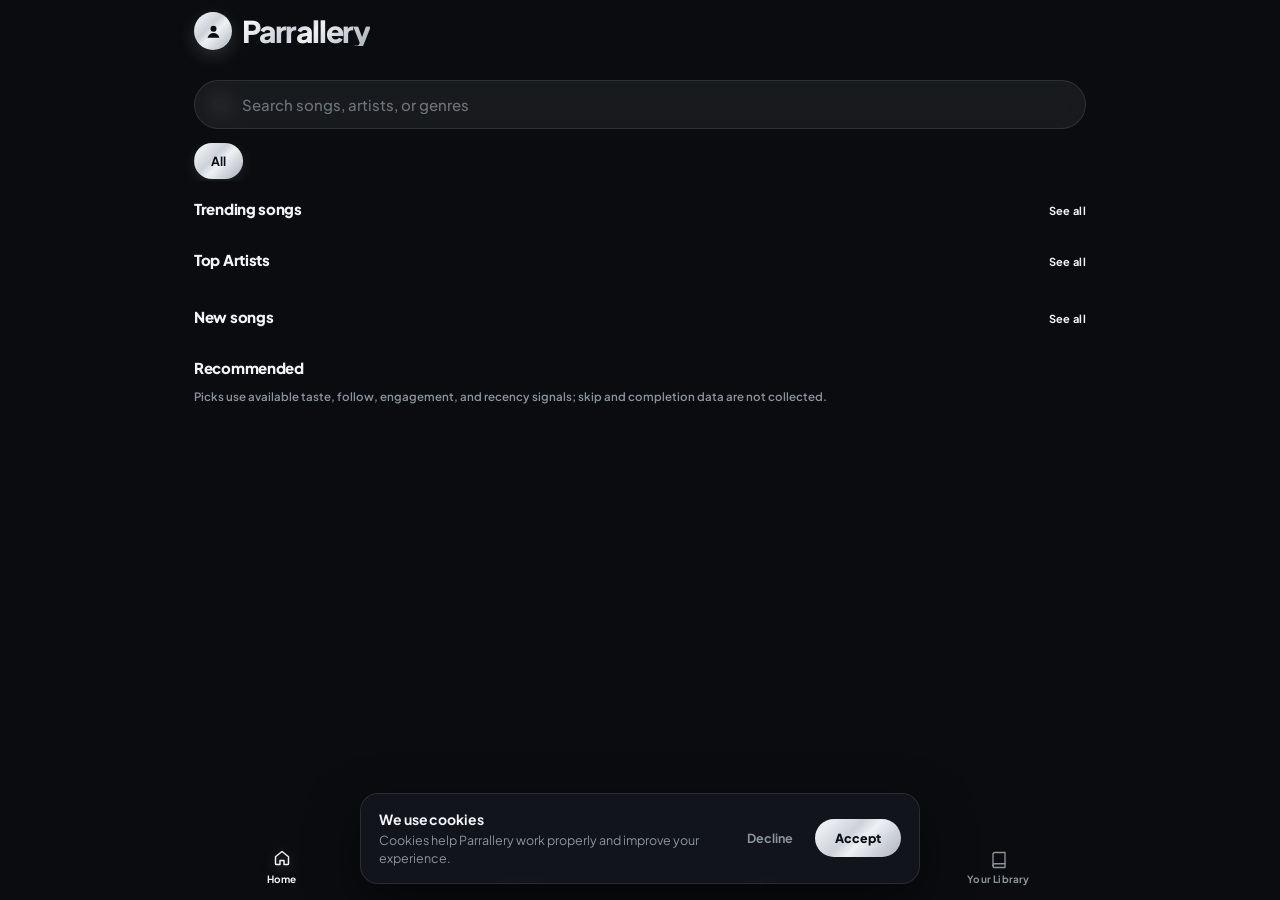
==== app.html @ 242c67e0 "Add files via upload" ====
<!DOCTYPE html>
<html lang="en">
<head>
<meta charset="UTF-8" />
<meta name="viewport" content="width=device-width, initial-scale=1, viewport-fit=cover" />
<title>Parrallery</title>
<link rel="preconnect" href="https://fonts.googleapis.com" />
<link rel="preconnect" href="https://fonts.gstatic.com" crossorigin />
<link href="https://fonts.googleapis.com/css2?family=Plus+Jakarta+Sans:wght@400;500;600;700;800&display=swap" rel="stylesheet" />
<style>
:root{
  color-scheme:dark;
  --pr-bg:#0d0f12;
  --pr-bg-2:#14181d;
  --pr-dark:#0a0c0f;
  --pr-silver:#c9d1d9;
  --pr-silver-hi:#f2f4f7;
  --pr-grey:#8b939d;
  --pr-line:rgba(255,255,255,.10);
  --pr-glass:rgba(255,255,255,.06);
  --pr-glass-border:rgba(255,255,255,.14);
  --pr-black:#0b0d10;
  --pr-chrome:linear-gradient(135deg,#fafbfc 0%,#ccd2da 40%,#eef1f4 55%,#a9b1ba 100%);
}
*{margin:0;padding:0;box-sizing:border-box;font-family:inherit;-webkit-tap-highlight-color:transparent;scrollbar-width:none}
*::-webkit-scrollbar{width:0;height:0;display:none}
html,body{scrollbar-width:none}
html::-webkit-scrollbar,body::-webkit-scrollbar{width:0;height:0;display:none}
body{
  font-family:'Plus Jakarta Sans',system-ui,sans-serif;
  color:var(--pr-silver);min-height:100dvh;
  display:flex;justify-content:center;
  background:var(--pr-dark);
}
.phone{
  position:relative;z-index:1;width:100%;max-width:430px;min-height:100dvh;
  display:flex;flex-direction:column;
  padding:calc(24px + env(safe-area-inset-top)) 26px calc(30px + env(safe-area-inset-bottom));
}

/* ---------- screens ---------- */
.screen{display:none;flex:1;flex-direction:column;min-height:0}
.screen.is-active{display:flex;animation:screenIn .32s cubic-bezier(.22,.8,.24,1) both}
@keyframes screenIn{from{opacity:0;transform:translateY(12px)}to{opacity:1;transform:none}}
@media (prefers-reduced-motion:reduce){.screen.is-active{animation:none}}
body.auth-pending .screen{visibility:hidden}
body.auth-pending .phone::after{
  content:'';position:fixed;left:50%;top:50%;width:22px;height:22px;margin:-11px 0 0 -11px;
  border-radius:50%;border:2px solid rgba(255,255,255,.16);border-top-color:rgba(255,255,255,.72);
  animation:bootSpin .8s linear infinite;pointer-events:none;
}
@keyframes bootSpin{to{transform:rotate(360deg)}}
@media (prefers-reduced-motion:reduce){body.auth-pending .phone::after{animation:none}}

/* ---------- tab views (inside home screen) ---------- */
.view{display:none;flex:1;min-height:0;flex-direction:column}
.view.is-active{display:flex}

/* ---------- type ---------- */
h1{
  font-size:clamp(28px,7.5vw,34px);line-height:1.1;font-weight:800;
  letter-spacing:-1.4px;margin-bottom:22px;
  margin-top:auto;
  background:var(--pr-chrome);
  -webkit-background-clip:text;background-clip:text;
  color:transparent;-webkit-text-fill-color:transparent;
}
h1:focus{outline:none}
.lede{font-size:13.5px;line-height:1.55;color:var(--pr-grey);margin:-6px 0 20px}
.lede strong{color:var(--pr-silver-hi);font-weight:700}

.sr-only{
  position:absolute;width:1px;height:1px;padding:0;margin:-1px;
  overflow:hidden;clip:rect(0 0 0 0);white-space:nowrap;border:0;
}

/* ---------- buttons ---------- */
.actions{display:flex;flex-direction:column;gap:11px}
.btn{
  font-family:'Plus Jakarta Sans',system-ui,sans-serif;
  font-size:14.5px;font-weight:700;letter-spacing:-.1px;
  border:0;border-radius:24px;padding:16px;cursor:pointer;
  display:flex;align-items:center;justify-content:center;gap:9px;
  transition:background .15s ease,color .15s ease,transform .15s ease,box-shadow .15s ease;
}
.btn:active{transform:scale(.98)}
.btn-metal{
  background:var(--pr-chrome);
  color:var(--pr-black);
}
.btn-metal:hover{background:var(--pr-silver-hi)}
.btn-ghost{
  background:none;
  color:var(--pr-silver-hi);
  border:0;
  box-shadow:inset 0 0 0 1px var(--pr-line);
}
.btn-ghost:hover{background:rgba(255,255,255,.07);color:#fff}
.btn svg{width:18px;height:18px;flex-shrink:0}
.btn.is-busy{opacity:.65;pointer-events:none}

/* ---------- project action icons ---------- */
.project-actions{
  display:flex;
  align-items:center;
  justify-content:center;
  gap:16px;
  margin:4px 0 2px;
}
.project-timeline{display:flex;align-items:center;gap:12px;width:100%;max-width:320px;align-self:center;margin:2px 0 12px}
.project-timeline[hidden]{display:none}
.project-wave{flex:1;min-width:0;height:64px;cursor:pointer;outline:none}
.project-wave:focus-visible{outline:2px solid rgba(255,255,255,.55);outline-offset:4px;border-radius:8px}
.screen#screen-project .home-scroll>.home-top{order:0}
.screen#screen-project .home-scroll>.state-note{order:1}
.screen#screen-project .home-scroll>.project-cover-small{order:2}
.screen#screen-project .home-scroll>.project-title{order:3}
.screen#screen-project .home-scroll>.project-owner-name{order:4}
.screen#screen-project .home-scroll>.project-actions{order:5}
.screen#screen-project .home-scroll>.project-timeline{order:6}
.screen#screen-project .home-scroll>.project-owner-row{order:7}
.screen#screen-project .home-scroll>.project-featured{order:8}
.screen#screen-project .home-scroll>.project-about{order:9}
.screen#screen-project .home-scroll>.rail:not(.project-about){order:10}
.screen#screen-project .project-title,.screen#screen-project .project-owner-name{text-align:center}
.project-owner-name{width:100%;margin-top:-10px;font-size:13px;font-weight:700;color:var(--pr-grey)}
.project-featured{width:100%;margin:-8px 0 12px}
.project-featured[hidden]{display:none}
.project-featured-label{display:block;margin-bottom:7px;color:var(--pr-grey);font-size:10px;font-weight:800;letter-spacing:.8px;text-transform:uppercase}
.project-featured-list{display:flex;flex-wrap:wrap;gap:7px}
.project-featured-list button{max-width:100%;min-width:0;overflow:hidden;text-overflow:ellipsis;white-space:nowrap;border:1px solid var(--pr-line);border-radius:999px;background:var(--pr-glass);color:var(--pr-silver-hi);padding:6px 11px;font:inherit;font-size:11px;font-weight:700;cursor:pointer}
.project-featured-list .featured-name-label{display:block;max-width:100%;min-width:0;overflow:hidden;text-overflow:ellipsis;white-space:nowrap;border:1px solid var(--pr-line);border-radius:999px;background:var(--pr-glass);color:var(--pr-silver-hi);padding:6px 11px;font-size:11px;font-weight:700}
.featured-selected,.featured-options{display:flex;flex-wrap:wrap;gap:7px}
.featured-selected:empty,.featured-options:empty{display:none}
.featured-selected button,.featured-options button{max-width:100%;min-width:0;overflow:hidden;text-overflow:ellipsis;white-space:nowrap;border:1px solid var(--pr-line);border-radius:999px;background:var(--pr-glass);color:var(--pr-silver-hi);padding:7px 10px;font:inherit;font-size:11px;font-weight:700;cursor:pointer}
.featured-selected button{background:rgba(255,255,255,.1)}
.featured-options{max-height:180px;overflow-y:auto}
.featured-empty{width:100%;font-size:12px;color:var(--pr-grey)}
.action-icon{
  position:relative;
  width:56px;height:56px;border-radius:50%;
  display:flex;align-items:center;justify-content:center;
  background:var(--pr-glass);border:1px solid var(--pr-line);
  color:var(--pr-silver-hi);cursor:pointer;
  -webkit-backdrop-filter:blur(10px);backdrop-filter:blur(10px);
  transition:background .15s ease,transform .15s ease,color .15s ease,border-color .15s ease;
}
.action-icon:hover{background:rgba(255,255,255,.10)}
.action-icon:active{transform:scale(.94)}
.action-icon:focus-visible{outline:2px solid rgba(255,255,255,.55);outline-offset:3px}
.action-icon svg{width:24px;height:24px;fill:none}
.action-icon:not(.is-primary) svg{stroke-width:2.6}

.action-icon.is-primary{
  width:64px;height:64px;
  background:var(--pr-chrome);
  color:var(--pr-black);
  border-color:transparent;
  box-shadow:0 12px 30px rgba(201,209,217,.18);
}
.action-icon.is-primary svg{width:26px;height:26px}
.action-icon.is-primary:not(#project-play) svg{stroke-width:2.6}
.action-icon.is-primary:hover{background:var(--pr-silver-hi)}

#project-play svg{fill:currentColor}
#project-play .ico-pause{display:none}
#project-play.is-playing .ico-play{display:none}
#project-play.is-playing .ico-pause{display:block}
#player-play .ico-pause,
.card-play .ico-pause,
.tile-play .ico-pause{display:none}
#player-play.is-playing .ico-play,
.card-play.is-playing .ico-play,
.tile-play.is-playing .ico-play{display:none}
#player-play.is-playing .ico-pause,
.card-play.is-playing .ico-pause,
.tile-play.is-playing .ico-pause{display:block}

.action-icon[data-liked="1"]{
  color:#ff9440;
  border-color:rgba(255,148,64,.45);
  background:rgba(255,148,64,.10);
}
.action-icon[data-liked="1"] svg{fill:currentColor}

/* ---------- forms ---------- */
.form{display:flex;flex-direction:column;gap:16px}
.field{display:flex;flex-direction:column;gap:8px}
.field[hidden]{display:none!important}
#upload-form [data-types][hidden]{display:none!important}
#edit-featured-field[hidden]{display:none!important}
.field-head{display:flex;align-items:baseline;justify-content:space-between;gap:12px}
.lbl{
  font-size:11px;font-weight:700;letter-spacing:1.6px;text-transform:uppercase;
  color:var(--pr-grey);
}
.count{font-size:11px;font-weight:700;letter-spacing:.4px;color:var(--pr-grey);font-variant-numeric:tabular-nums}
.count.is-met{color:var(--pr-silver-hi)}

.input,.textarea,.select{
  width:100%;font-family:inherit;font-size:15px;font-weight:500;
  color:var(--pr-silver-hi);
  background:var(--pr-glass);
  border:1px solid var(--pr-line);border-radius:16px;
  padding:14px 16px;outline:none;
  -webkit-backdrop-filter:blur(10px);backdrop-filter:blur(10px);
  transition:border-color .15s ease,background .15s ease,box-shadow .15s ease;
}
.input::placeholder,.textarea::placeholder{color:rgba(139,147,157,.75)}
.input:focus,.textarea:focus,.select:focus{
  border-color:rgba(255,255,255,.34);
  background:rgba(255,255,255,.09);
  box-shadow:0 0 0 4px rgba(201,209,217,.10);
}
.input.is-bad{border-color:rgba(255,120,120,.55)}
.input:disabled{opacity:.45;cursor:not-allowed}

/* password field */
.pw-field{position:relative}
.pw-field .input{padding-right:52px}
.pw-eye{
  position:absolute;right:6px;top:50%;transform:translateY(-50%);
  width:40px;height:40px;border:0;background:none;border-radius:12px;cursor:pointer;
  display:flex;align-items:center;justify-content:center;color:var(--pr-grey);
}
.pw-eye:hover{color:var(--pr-silver-hi)}
.pw-eye svg{width:18px;height:18px}
.pw-eye .slash{display:none}
.pw-eye.is-on .slash{display:block}
.pw-strength{display:flex;align-items:center;gap:10px}
.pw-bars{display:flex;gap:4px;flex:0 0 auto}
.pw-bars i{width:34px;height:4px;border-radius:999px;background:rgba(255,255,255,.12);transition:background .2s ease}
.pw-label{font-size:11px;font-weight:600;color:var(--pr-grey)}
.pw-strength[data-score="1"] .pw-bars i:nth-child(1){background:#ff6b6b}
.pw-strength[data-score="1"] .pw-label{color:#ff8b8b}
.pw-strength[data-score="2"] .pw-bars i:nth-child(-n+2){background:#ffc857}
.pw-strength[data-score="2"] .pw-label{color:#ffc857}
.pw-strength[data-score="3"] .pw-bars i:nth-child(-n+3){background:#5fd99a}
.pw-strength[data-score="3"] .pw-label{color:#5fd99a}

.field-hint{font-size:11.5px;font-weight:600;color:var(--pr-grey)}
.field-hint.is-ok{color:#5fd99a}
.field-hint.is-bad{color:#ff8b8b}
.textarea{resize:vertical;min-height:92px;line-height:1.5;padding-top:13px}

/* code input */
.code-input{
  text-align:center;font-size:20px;font-weight:700;letter-spacing:.55em;
  text-indent:.55em;font-variant-numeric:tabular-nums;
}

/* prefixed inputs (social links) */
.links{display:flex;flex-direction:column;gap:10px}
.prefixed{position:relative}
.prefixed > svg{
  position:absolute;left:15px;top:50%;transform:translateY(-50%);
  width:18px;height:18px;color:var(--pr-grey);pointer-events:none;
}
.prefixed .input{padding-left:44px}

/* ---------- card picker ---------- */
.pick-grid{display:grid;gap:8px;grid-template-columns:repeat(2,1fr)}
.pick-card{
  display:flex;align-items:center;gap:9px;
  padding:11px 12px;border-radius:14px;
  background:var(--pr-glass);border:1px solid var(--pr-line);
  color:var(--pr-silver-hi);font:inherit;font-size:12px;font-weight:700;
  text-align:left;cursor:pointer;min-width:0;
  transition:background .15s ease,border-color .15s ease,box-shadow .15s ease,transform .15s ease;
}
.pick-card:hover{background:rgba(255,255,255,.09)}
.pick-card:active{transform:scale(.98)}
.pick-card.is-on{
  background:rgba(255,255,255,.10);
  border-color:rgba(255,255,255,.34);
  box-shadow:0 0 0 3px rgba(201,209,217,.10);
}
.pick-icon{
  flex-shrink:0;width:26px;height:26px;border-radius:9px;
  background:rgba(255,255,255,.08);
  display:flex;align-items:center;justify-content:center;
  color:var(--pr-silver-hi);
  overflow:hidden;
}
.pick-icon svg{width:15px;height:15px}
.pick-icon img{
  width:20px;height:15px;border-radius:3px;display:block;object-fit:cover;
}
.pick-label{
  white-space:nowrap;overflow:hidden;text-overflow:ellipsis;min-width:0;
}

/* ---------- creator follow list ---------- */
.follow-list{display:flex;flex-direction:column;gap:8px}
.creator-row{
  display:flex;align-items:center;gap:12px;
  padding:10px 12px;border-radius:0;
  background:none;border:0;cursor:pointer;
  transition:background .15s ease;
}
.creator-row:hover{background:rgba(255,255,255,.05)}
.creator-row.is-on{
  background:none;
  border-color:transparent;
  box-shadow:none;
}
.creator-avatar{
  flex-shrink:0;width:38px;height:38px;border-radius:50%;
  display:flex;align-items:center;justify-content:center;
  font-size:14px;font-weight:800;color:var(--pr-black);
  background:var(--pr-chrome);
  overflow:hidden;
}
.creator-avatar img{width:100%;height:100%;object-fit:cover;display:block}
.creator-body{
  min-width:0;flex:1;display:flex;flex-direction:column;gap:2px;
}
.creator-name{
  font-size:13px;font-weight:700;color:var(--pr-silver-hi);
  white-space:nowrap;overflow:hidden;text-overflow:ellipsis;
}
.creator-meta{
  font-size:11px;color:var(--pr-grey);
  white-space:nowrap;overflow:hidden;text-overflow:ellipsis;
}
.chart-rank{
  flex:0 0 28px;width:28px;height:28px;border-radius:50%;
  display:inline-flex;align-items:center;justify-content:center;
  color:var(--pr-silver-hi);font-size:12px;font-weight:800;
  background:rgba(255,255,255,.08);
}
#charts-songs .chart-rank,#charts-eps .chart-rank,#charts-albums .chart-rank{
  align-self:center;margin-right:2px;
}
.follow-btn{
  flex-shrink:0;font:inherit;font-size:11.5px;font-weight:800;letter-spacing:.2px;
  padding:8px 14px;border-radius:999px;cursor:pointer;
  background:rgba(255,255,255,.08);color:var(--pr-silver-hi);
  border:1px solid var(--pr-line);
  transition:background .15s ease,color .15s ease,border-color .15s ease,transform .15s ease;
  display:inline-flex;align-items:center;justify-content:center;gap:4px;
}
.follow-btn:hover{background:rgba(255,255,255,.14)}
.follow-btn:active{transform:scale(.96)}
.follow-btn:focus-visible{outline:2px solid rgba(255,255,255,.55);outline-offset:2px}
.creator-row.is-on .follow-btn{
  background:var(--pr-chrome);color:var(--pr-black);border-color:transparent;
}

/* creator link (clickable creator row, used on project detail) */
.creator-link{
  font:inherit;color:inherit;text-align:left;width:100%;cursor:pointer;
}
.creator-link:hover{background:rgba(255,255,255,.09)}
.creator-link.is-disabled{cursor:default}
.creator-link.is-disabled:hover{background:var(--pr-glass)}
.creator-link.is-disabled .chev{opacity:.3}

/* ---------- toggle switch ---------- */
.toggle-row{
  display:flex;align-items:center;justify-content:space-between;gap:12px;
  padding:14px 16px;border-radius:16px;cursor:pointer;
  background:var(--pr-glass);border:1px solid var(--pr-line);
  transition:background .15s ease;
}
.toggle-row:hover{background:rgba(255,255,255,.09)}
.toggle-copy{display:flex;flex-direction:column;gap:2px;min-width:0}
.toggle-title{font-size:13px;font-weight:700;color:var(--pr-silver-hi)}
.toggle-meta{font-size:11px;line-height:1.4;color:var(--pr-grey)}
.toggle{position:relative;flex-shrink:0}
.toggle input{position:absolute;opacity:0;width:0;height:0;pointer-events:none}
.toggle-track{
  display:block;width:42px;height:24px;border-radius:999px;
  background:rgba(255,255,255,.14);border:1px solid var(--pr-line);
  position:relative;transition:background .2s ease;
}
.toggle-knob{
  position:absolute;top:2px;left:2px;width:18px;height:18px;border-radius:50%;
  background:#fff;box-shadow:0 2px 6px rgba(0,0,0,.4);
  transition:transform .2s ease;
}
.toggle input:checked + .toggle-track{background:var(--pr-chrome);border-color:transparent}
.toggle input:checked + .toggle-track .toggle-knob{transform:translateX(18px)}
.toggle input:focus-visible + .toggle-track{outline:2px solid rgba(255,255,255,.55);outline-offset:2px}
.toggle-row.is-unavailable{cursor:default;opacity:.68}
.toggle-row.is-unavailable:hover{background:var(--pr-glass)}
.toggle-row.is-unavailable .toggle-track{opacity:.55}
.card.is-unavailable{cursor:default;opacity:.68}
.card.is-unavailable .chev{visibility:hidden}

/* ---------- avatar picker ---------- */
.avatar-row{display:flex;align-items:center;gap:18px}
.avatar{
  position:relative;width:84px;height:84px;flex-shrink:0;padding:0;cursor:pointer;
  border-radius:50%;background:var(--pr-glass);
  border:1px solid var(--pr-line);
  color:var(--pr-grey);
  -webkit-backdrop-filter:blur(10px);backdrop-filter:blur(10px);
  transition:background .15s ease,transform .15s ease,border-color .15s ease;
}
.avatar:hover{background:rgba(255,255,255,.10);border-color:rgba(255,255,255,.28)}
.avatar:active{transform:scale(.97)}
.avatar:focus-visible{outline:2px solid rgba(255,255,255,.55);outline-offset:3px}
.avatar-media{
  position:absolute;inset:0;border-radius:50%;overflow:hidden;
  display:flex;align-items:center;justify-content:center;
}
.avatar-media img{width:100%;height:100%;object-fit:cover;display:block}
.avatar-media img[hidden]{display:none}
.avatar-media svg{width:30px;height:30px}
.avatar-media svg[hidden]{display:none}
.avatar-copy{min-width:0;display:flex;flex-direction:column;gap:2px}
.avatar-title{font-size:13.5px;font-weight:700;line-height:1.3;color:var(--pr-silver-hi)}
.avatar-hint{font-size:11.5px;line-height:1.4;color:var(--pr-grey)}
.avatar-actions{display:flex;align-items:center;gap:8px;margin-top:8px;min-height:30px}
.avatar-upload,.avatar-remove{
  display:inline-flex;align-items:center;height:30px;border-radius:999px;
  font:inherit;font-size:11.5px;font-weight:700;cursor:pointer;padding:0 13px;
  transition:background .15s ease,color .15s ease;
}
.avatar-upload{background:var(--pr-glass);border:1px solid var(--pr-line);color:var(--pr-silver-hi)}
.avatar-upload:hover{background:rgba(255,255,255,.10);color:#fff}
.avatar-remove{background:none;border:0;color:var(--pr-grey);padding:0 8px}
.avatar-remove:hover{color:var(--pr-silver-hi)}
.avatar-remove[hidden]{display:none}

/* ---------- steppers ---------- */
#screen-register h1,
#screen-onboarding h1,
#screen-pricing h1,
#screen-account h1,
#screen-edit-upload h1,
#screen-settings h1,
#screen-upload h1,
#screen-profile h1{margin-top:0}
.stepper{margin-top:auto;margin-bottom:20px}
.stepper-top{display:flex;align-items:baseline;justify-content:space-between;gap:12px;margin-bottom:9px}
.step-count{font-size:10.5px;font-weight:700;letter-spacing:1.8px;text-transform:uppercase;color:var(--pr-grey)}
.step-name{font-size:10.5px;font-weight:700;letter-spacing:1.8px;text-transform:uppercase;color:var(--pr-silver-hi)}
.track{height:3px;border-radius:999px;background:rgba(255,255,255,.10);overflow:hidden}
.fill{
  height:100%;width:33.333%;border-radius:999px;background:var(--pr-chrome);
  transition:width .32s cubic-bezier(.22,.8,.24,1);
}

.step{display:none;flex-direction:column;gap:16px}
.step.is-active{display:flex;animation:stepIn .28s cubic-bezier(.22,.8,.24,1) both}
@keyframes stepIn{from{opacity:0;transform:translateX(10px)}to{opacity:1;transform:none}}
@media (prefers-reduced-motion:reduce){.step.is-active{animation:none}}

.step-nav{display:flex;flex-direction:column;gap:10px;margin-top:6px}
.step-nav .btn[hidden]{display:none}

/* ---------- auth screens share one content column ---------- */
#screen-start,
#screen-login,
#screen-email,
#screen-forgot,
#screen-register,
#screen-onboarding{
  padding-left:24px!important;
  padding-right:24px!important;
  min-width:0;
}

/* ---------- auth photos ---------- */
.auth-photo{
  position:relative;
  width:100%;
  max-width:100%;
  margin-bottom:20px;
  border-radius:18px;
  overflow:hidden;
  border:1px solid var(--pr-line);
  background:var(--pr-glass);
}
.auth-photo img{width:100%;height:100%;object-fit:cover;display:block}
.auth-photo::after{
  content:'';
  position:absolute;
  inset:0;
  pointer-events:none;
  background:linear-gradient(to bottom,rgba(10,12,15,0) 42%,rgba(10,12,15,.55) 78%,var(--pr-dark) 100%);
}
.auth-photo-banner{height:136px}
#screen-register .auth-photo{margin-bottom:16px}
@media (max-width:420px){
  .auth-photo-banner{height:120px}
}

/* full-bleed backgrounds: welcome, login, email login */
#screen-start,
#screen-login,
#screen-email{position:relative;isolation:isolate}
#screen-start .welcome-content{margin-top:auto}
#screen-start h1{margin-top:0}
#screen-start .actions{margin-top:0}
#screen-start .switch{margin-top:18px}
#screen-start>.legal{margin-top:14px!important}
#screen-login .login-content{margin-top:auto}
#screen-login h1{margin-top:0}
#screen-login .switch{margin-top:18px}
#screen-login>.legal{margin-top:14px!important}
.auth-bg{
  position:absolute;z-index:-1;overflow:hidden;pointer-events:none;
  top:calc(-24px - env(safe-area-inset-top));
  right:0;
  bottom:calc(-30px - env(safe-area-inset-bottom));
  left:0;
  background:var(--pr-dark);
}
.auth-bg img{width:100%;height:100%;object-fit:cover;display:block;object-position:center 32%}
.auth-bg::after{
  content:'';position:absolute;inset:0;pointer-events:none;
  background:linear-gradient(to bottom,
    rgba(10,12,15,.58) 0%,
    rgba(10,12,15,.16) 24%,
    rgba(10,12,15,.30) 52%,
    rgba(10,12,15,.74) 76%,
    rgba(10,12,15,.94) 90%,
    var(--pr-dark) 100%);
}

/* ---------- register top toolbar ---------- */
.reg-topbar{
  display:flex;align-items:center;justify-content:space-between;gap:12px;
  margin-bottom:20px;
}
.reg-topbar[hidden]{display:none}
.reg-back{
  width:42px;height:42px;flex-shrink:0;border-radius:50%;
  display:flex;align-items:center;justify-content:center;
  background:var(--pr-glass);border:1px solid var(--pr-line);
  color:var(--pr-silver-hi);cursor:pointer;
  -webkit-backdrop-filter:blur(10px);backdrop-filter:blur(10px);
  transition:background .15s ease,color .15s ease,transform .15s ease;
}
.reg-back:hover{background:rgba(255,255,255,.10);color:#fff}
.reg-back:active{transform:scale(.94)}
.reg-back:focus-visible{outline:2px solid rgba(255,255,255,.55);outline-offset:3px}
.reg-back svg{width:20px;height:20px}
.reg-skip{
  display:inline-flex;align-items:center;height:42px;
  font:inherit;font-size:13px;font-weight:700;letter-spacing:-.1px;
  color:var(--pr-silver-hi);
  background:var(--pr-glass);border:1px solid var(--pr-line);
  border-radius:999px;padding:0 18px;cursor:pointer;
  -webkit-backdrop-filter:blur(10px);backdrop-filter:blur(10px);
  transition:background .15s ease,color .15s ease,transform .15s ease;
}
.reg-skip:hover{background:rgba(255,255,255,.10);color:#fff}
.reg-skip:active{transform:scale(.97)}
.reg-skip:focus-visible{outline:2px solid rgba(255,255,255,.55);outline-offset:3px}
.reg-skip[hidden]{display:none}

/* ---------- register + onboarding rhythm ---------- */
#screen-register .stepper,
#screen-onboarding .stepper{margin-top:0;margin-bottom:24px}
#screen-register h1,
#screen-onboarding h1{margin-bottom:16px}
#screen-register .lede{margin:0 0 18px}
#screen-register .step-nav,
#screen-onboarding .step-nav{margin-top:8px}
#screen-register .switch,
#screen-onboarding .switch{margin-top:22px}
#screen-register .legal,
#screen-onboarding .legal{margin-top:16px}

/* ---------- footer ---------- */
.switch{margin-top:18px;text-align:center;font-size:12.5px;color:var(--pr-grey)}
.link{
  font:inherit;font-weight:700;color:var(--pr-silver-hi);
  background:none;border:0;padding:0;cursor:pointer;
  text-decoration:none;
}
.link:hover{text-decoration:none}
.link.tiny{font-size:11px;letter-spacing:.3px;text-transform:none}
.resend{align-self:center;margin-top:-4px}

a{text-decoration:none}
.legal{margin-top:22px;text-align:center;font-size:11px;line-height:1.6;color:var(--pr-grey)}
.legal a{color:var(--pr-silver-hi);text-decoration:none;font-weight:700}

/* =========================================================
   SCROLL AREAS
   ========================================================= */
.home-scroll{
  flex:1;min-height:0;overflow-y:auto;
  display:flex;flex-direction:column;gap:18px;
  padding-bottom:14px;
  -webkit-overflow-scrolling:touch;
  scrollbar-width:none;
}
.home-scroll>*{flex-shrink:0}
.home-scroll::-webkit-scrollbar{display:none}
.inbox-list[hidden],
.inbox-intro[hidden],
.inbox-help[hidden],
.upload-intro[hidden],
.notification-intro[hidden],
.notification-help[hidden]{display:none!important}
.notifications-empty-state .notification-intro{
  flex:1;display:flex;align-items:center;justify-content:center;
  margin:0;padding:24px;text-align:center;
}
.inbox-empty-state .inbox-intro{
  flex:1;display:flex;align-items:center;justify-content:center;
  margin:0;padding:24px;text-align:center;
}
.upload-intro{text-align:center}
.notifications-empty-state .notification-intro strong{display:block;margin-bottom:6px}
.inbox-empty-state .inbox-intro strong{display:block;margin-bottom:6px}

.home-top{
  display:flex;align-items:center;justify-content:space-between;gap:12px;
  margin-top:4px;
}
.brand-row{display:flex;align-items:center;gap:10px;min-width:0}
.wordmark{
  margin:0;line-height:1;
  font-size:clamp(24px,6.6vw,30px);font-weight:800;letter-spacing:-1.2px;
  background:var(--pr-chrome);
  -webkit-background-clip:text;background-clip:text;
  color:transparent;-webkit-text-fill-color:transparent;
}
.wordmark:focus{outline:none}

.head-actions{display:flex;align-items:center;gap:8px;flex-shrink:0}
.head-actions .icon-btn[hidden]{display:none}

.profile-btn{
  width:38px;height:38px;flex-shrink:0;border-radius:50%;cursor:pointer;
  display:flex;align-items:center;justify-content:center;
  background:var(--pr-chrome);color:var(--pr-black);border:0;
  box-shadow:0 6px 18px rgba(201,209,217,.18);
  transition:transform .15s ease,box-shadow .15s ease;
}
.profile-btn:hover{box-shadow:0 8px 22px rgba(201,209,217,.28)}
.profile-btn:active{transform:scale(.96)}
.profile-btn svg{width:19px;height:19px}
.profile-btn{padding:0;overflow:hidden}
.profile-btn img{width:100%;height:100%;object-fit:cover;border-radius:50%;display:block}
.profile-btn img[hidden],.profile-btn svg[hidden]{display:none}

.icon-btn{
  position:relative;
  width:42px;height:42px;flex-shrink:0;border-radius:50%;cursor:pointer;
  display:flex;align-items:center;justify-content:center;
  background:var(--pr-glass);border:1px solid var(--pr-line);
  color:var(--pr-silver-hi);
  -webkit-backdrop-filter:blur(10px);backdrop-filter:blur(10px);
  transition:background .15s ease,transform .15s ease;
}
.icon-btn:hover{background:rgba(255,255,255,.10)}
.icon-btn:active{transform:scale(.96)}
.icon-btn svg{width:19px;height:19px}
.count-badge{
  position:absolute;top:-3px;right:-3px;
  min-width:17px;height:17px;padding:0 5px;
  border-radius:999px;background:#ff4d6d;color:#fff;
  font-size:10px;font-weight:800;line-height:17px;text-align:center;
  border:2px solid rgba(10,12,16,.95);
  pointer-events:none;
}
.count-badge[hidden]{display:none}
.icon-spacer{width:42px;height:42px;flex-shrink:0}

/* search */
.search{position:relative}
.search > svg{
  position:absolute;left:17px;top:50%;transform:translateY(-50%);
  width:18px;height:18px;color:var(--pr-grey);pointer-events:none;
}
.search-input{padding-left:47px;border-radius:999px}
.search-input::-webkit-search-cancel-button{-webkit-appearance:none;appearance:none}

/* chips */
.chips{
  display:flex;gap:8px;overflow-x:auto;
  scrollbar-width:none;padding-bottom:2px;margin-top:-4px;
}
.chips::-webkit-scrollbar{display:none}
.chips-wrap{flex-wrap:wrap;overflow:visible}
.chip{
  flex-shrink:0;cursor:pointer;font:inherit;
  font-size:12.5px;font-weight:700;letter-spacing:-.1px;
  padding:9px 16px;border-radius:999px;
  background:var(--pr-glass);color:var(--pr-silver);
  border:1px solid var(--pr-line);
  transition:background .15s ease,color .15s ease,transform .15s ease;
}
.chip:hover{background:rgba(255,255,255,.10);color:#fff}
.chip:active{transform:scale(.97)}
.chip.is-on{
  background:var(--pr-chrome);color:var(--pr-black);border-color:transparent;
}
.chip.is-on:hover{background:var(--pr-silver-hi);color:var(--pr-black)}
.chip.sm{font-size:11px;padding:7px 12px}
#upload-genre-chips .genre-extra[hidden],
#upload-preset-chips .preset-extra[hidden]{display:none!important}

/* sections */
.rail{display:flex;flex-direction:column;gap:12px}
.rail-head{display:flex;align-items:baseline;justify-content:space-between;gap:12px}
.rail-head h2{
  font-size:15px;font-weight:800;letter-spacing:-.3px;color:var(--pr-silver-hi);
}
.cards{display:flex;flex-direction:column;gap:10px}
#become-artist[hidden]{display:none!important}
#view-search form[hidden],
#view-search .chips[hidden]{display:none!important}
.card{
  display:flex;align-items:center;gap:13px;width:100%;
  padding:11px;border-radius:18px;cursor:pointer;text-align:left;
  font:inherit;color:inherit;
  background:none;border:0;
  transition:transform .15s ease;
}
.card:hover{background:none}
.card:active{transform:scale(.99)}
.cover{
  width:46px;height:46px;flex-shrink:0;border-radius:13px;
  display:flex;align-items:center;justify-content:center;
  background:linear-gradient(135deg,rgba(201,209,217,.22),rgba(201,209,217,.06));
  color:var(--pr-silver-hi);
  overflow:hidden;
}
.cover svg{width:18px;height:18px}
.cover img{width:100%;height:100%;object-fit:cover;display:block}
.card-body{min-width:0;flex:1}
.card-title{
  font-size:13.5px;font-weight:700;color:var(--pr-silver-hi);
  white-space:nowrap;overflow:hidden;text-overflow:ellipsis;
}
.card-meta{
  font-size:11.5px;color:var(--pr-grey);margin-top:3px;
  white-space:nowrap;overflow:hidden;text-overflow:ellipsis;
}
.card-featured-credit{display:block;max-width:100%;margin-top:3px;color:var(--pr-grey);font-size:10.5px;line-height:1.35;white-space:nowrap;overflow:hidden;text-overflow:ellipsis}
.card-duration{font-size:10.5px;color:var(--pr-grey);margin-top:2px;font-variant-numeric:tabular-nums}
.card-duration[hidden]{display:none}
.play{
  width:34px;height:34px;flex-shrink:0;border-radius:50%;
  display:flex;align-items:center;justify-content:center;
  background:rgba(255,255,255,.08);border:1px solid var(--pr-line);
  color:var(--pr-silver-hi);
}
.play svg{width:14px;height:14px}

.chev{margin-left:auto;width:18px;height:18px;color:var(--pr-grey);flex-shrink:0}

/* ---------- horizontal project strips (Trending / New) ---------- */
.rail-strip{
  display:flex;
  gap:10px;
  overflow-x:auto;
  overflow-y:hidden;
  padding-bottom:2px;
  margin:0 -26px;
  padding-left:26px;
  padding-right:26px;
  scrollbar-width:none;
  -webkit-overflow-scrolling:touch;
  scroll-snap-type:x proximity;
}
.rail-strip::-webkit-scrollbar{display:none}

.tile {
  display:flex;
  flex-direction:column;
  gap:6px;
  min-width:0;
  padding:0;
  background:none;
  border:0;
  font:inherit;
  color:inherit;
  text-align:left;
  cursor:pointer;
  appearance:none;
}
.rail-strip .tile {flex:0 0 136px;width:136px;scroll-snap-align:start}
.tile:active .tile-cover {transform:scale(.985)}
.tile-cover {
  position:relative;
  display:flex;
  align-items:center;
  justify-content:center;
  width:100%;
  aspect-ratio:1 / 1;
  border-radius:14px;
  overflow:hidden;
  background:linear-gradient(135deg,rgba(201,209,217,.22),rgba(201,209,217,.06));
  border:1px solid var(--pr-line);
  color:var(--pr-silver-hi);
  transition:transform .15s ease;
}
.tile-cover > svg {width:26px;height:26px;opacity:.75}
.tile-cover img {width:100%;height:100%;object-fit:cover;display:block;transition:transform .2s ease}
.tile:hover .tile-cover img {transform:scale(1.04)}
.tile-badge {
  position:absolute;
  top:6px;
  left:6px;
  z-index:2;
  font-size:9.5px;
  font-weight:700;
  letter-spacing:.4px;
  text-transform:uppercase;
  padding:3px 7px;
  border-radius:999px;
  background:rgba(0,0,0,.55);
  border:1px solid rgba(255,255,255,.18);
  color:#fff;
  -webkit-backdrop-filter:blur(6px);
  backdrop-filter:blur(6px);
}
.tile-title {
  font-size:12.5px;
  font-weight:700;
  letter-spacing:-.1px;
  color:var(--pr-silver-hi);
  white-space:nowrap;
  overflow:hidden;
  text-overflow:ellipsis;
}
.tile-meta {
  display:flex;
  align-items:center;
  gap:4px;
  font-size:11px;
  color:var(--pr-grey);
  white-space:nowrap;
  overflow:hidden;
  text-overflow:ellipsis;
}
.tile-featured-credit{display:block;max-width:100%;color:var(--pr-grey);font-size:10px;line-height:1.35;white-space:nowrap;overflow:hidden;text-overflow:ellipsis}
.tile-stats {display:block;font-size:10px;color:var(--pr-grey)}

.more-like-grid{
  display:grid;
  grid-template-columns:repeat(auto-fill, 136px);
  gap:16px;
  justify-content:center;
  margin-top:12px;
}
/* tags */
.tags{display:flex;flex-wrap:wrap;margin-top:6px;gap:4px}
.tag{
  display:inline-flex;align-items:center;
  font-size:10px;font-weight:700;letter-spacing:.2px;
  padding:3px 8px;border-radius:999px;
  background:rgba(255,255,255,.07);
  border:1px solid var(--pr-line);
  color:var(--pr-silver);
}

/* ---------- profile ---------- */
.profile-hero{
  display:flex;flex-direction:column;align-items:center;text-align:center;gap:6px;
  padding:6px 0 0;
}
.profile-avatar{
  width:96px;height:96px;border-radius:50%;
  background:var(--pr-chrome);color:var(--pr-black);
  display:flex;align-items:center;justify-content:center;
  font-size:34px;font-weight:800;letter-spacing:-1px;
  box-shadow:0 16px 36px rgba(201,209,217,.18);
  overflow:hidden;
}
.profile-avatar img{width:100%;height:100%;object-fit:cover;display:block}
.profile-name{
  font-size:22px;font-weight:800;letter-spacing:-.6px;
  color:var(--pr-silver-hi);margin-top:4px;
  display:inline-flex;align-items:center;gap:6px;
}
.verified{width:16px;height:16px;color:#54c7f5;flex-shrink:0;display:block}
.verified.is-trusted{color:#7cdcff;filter:drop-shadow(0 0 3px rgba(124,220,255,.55))}
.verified-inline{width:12px;height:12px;display:inline-block;vertical-align:-2px;margin-left:4px}
.card-meta .verified-inline,.tile-meta .verified-inline,.convo-name .verified-inline,.creator-meta .verified-inline{width:11px;height:11px;vertical-align:-1px;margin-left:3px}
.verified[hidden]{display:none}
.profile-name:has(> span:empty) .verified{display:none}
.profile-handle{display:none}
.profile-role{
  font-size:11.5px;font-weight:700;letter-spacing:.3px;
  color:var(--pr-silver-hi);margin-top:4px;
}
.profile-role span{color:var(--pr-grey);font-weight:600}
.profile-bio{
  max-width:310px;font-size:12.5px;line-height:1.55;
  color:var(--pr-grey);margin-top:6px;
}
.profile-social-links{display:flex;justify-content:center;flex-wrap:wrap;gap:8px;margin-top:8px}
.profile-social-links[hidden],.profile-location[hidden]{display:none!important}
.profile-social-link{padding:6px 10px;border:1px solid var(--pr-line);border-radius:999px;color:var(--pr-silver-hi);font-size:10px;font-weight:700;text-decoration:none}
.profile-social-link:hover{background:var(--pr-glass)}

.profile-actions-row{display:flex;gap:8px;width:100%;margin-top:10px}
.profile-actions-row .btn{flex:1;padding:12px;font-size:13px;border-radius:16px}

.profile-stats{
  display:grid;grid-auto-flow:column;grid-auto-columns:1fr;gap:8px;width:100%;
}
.profile-stats .stat{
  min-width:0;
  padding:8px 4px;border-radius:0;
  background:none;border:0;
  text-align:center;
  display:flex;flex-direction:column;align-items:center;justify-content:center;gap:2px;
}
.profile-stats .stat-num{font-size:13px;font-weight:800;color:var(--pr-silver-hi);letter-spacing:-.2px}
.profile-stats .stat-lbl{font-size:9px;font-weight:700;letter-spacing:.5px;text-transform:uppercase;color:var(--pr-grey)}

.profile-tabs{margin-top:0}

.analytics-head{display:flex;align-items:baseline;justify-content:space-between;gap:10px;margin-top:6px}
.analytics-title{font-size:14px;font-weight:800;letter-spacing:-.3px;color:var(--pr-silver-hi)}
.analytics-range{font-size:9.5px;font-weight:700;letter-spacing:.5px;text-transform:uppercase;color:var(--pr-grey)}
.analytics-totals{display:grid;grid-template-columns:repeat(2,minmax(0,1fr));gap:8px}
.analytics-total{
  display:flex;flex-direction:column;gap:3px;min-width:0;
  padding:13px 14px;border-radius:16px;
  border:1px solid var(--pr-line);background:var(--pr-glass);
}
.analytics-total.is-lead{
  border-color:rgba(124,220,255,.34);
  background:linear-gradient(155deg,rgba(84,199,245,.16),var(--pr-glass) 70%);
}
.analytics-total .num{font-size:21px;font-weight:800;letter-spacing:-.6px;color:var(--pr-silver-hi);line-height:1.1}
.analytics-total.is-lead .num{color:#c9f1ff}
.analytics-total .lbl{font-size:9px;font-weight:700;letter-spacing:.5px;text-transform:uppercase;color:var(--pr-grey)}
.analytics-meta{display:flex;flex-wrap:wrap;gap:6px}
.analytics-pill{
  padding:7px 11px;border-radius:999px;
  border:1px solid var(--pr-line);background:var(--pr-glass);
  font-size:10px;font-weight:700;letter-spacing:.3px;color:var(--pr-grey);
}
.analytics-pill b{color:var(--pr-silver-hi);font-weight:800;margin-left:3px}
.analytics-list{display:flex;flex-direction:column;gap:8px}
.analytics-row{
  display:grid;grid-template-columns:40px minmax(0,1fr) auto;gap:10px;align-items:center;
  width:100%;padding:10px;border-radius:14px;text-align:left;
  font:inherit;color:inherit;cursor:pointer;
  border:1px solid var(--pr-line);background:var(--pr-glass);
  transition:border-color .15s ease,background .15s ease;
}
.analytics-row:hover{border-color:rgba(255,255,255,.26);background:rgba(255,255,255,.05)}
.analytics-thumb{width:40px;height:40px;border-radius:10px;object-fit:cover;display:block;background:var(--pr-dark)}
.analytics-row-main{min-width:0;display:flex;flex-direction:column;gap:2px}
.analytics-row-title{font-size:12px;font-weight:800;color:var(--pr-silver-hi);white-space:nowrap;overflow:hidden;text-overflow:ellipsis}
.analytics-row-sub{font-size:8.5px;font-weight:700;letter-spacing:.45px;text-transform:uppercase;color:var(--pr-grey);white-space:nowrap;overflow:hidden;text-overflow:ellipsis}
.analytics-row-nums{display:flex;gap:10px;text-align:right}
.analytics-row-num{display:flex;flex-direction:column;gap:1px;min-width:30px}
.analytics-row-num b{font-size:11px;font-weight:800;color:var(--pr-silver-hi);letter-spacing:-.2px}
.analytics-row-num span{font-size:7.5px;font-weight:700;letter-spacing:.4px;text-transform:uppercase;color:var(--pr-grey)}
@media (max-width:430px){.analytics-row-num:nth-child(4){display:none}.analytics-row-nums{gap:8px}}
@media (min-width:768px){.analytics-totals{grid-template-columns:repeat(4,minmax(0,1fr))}}

.profile-tabview{display:none;flex-direction:column;gap:10px}
.profile-tabview.is-active{display:flex}

.profile-footer{
  display:flex;justify-content:center;gap:14px;
  font-size:10.5px;color:var(--pr-grey);margin-top:2px;
}
.profile-footer button{
  font:inherit;font-weight:700;color:var(--pr-grey);
  background:none;border:0;cursor:pointer;padding:0;
}
.profile-footer button:hover{color:var(--pr-silver-hi)}

#screen-profile .actions{gap:14px}
#screen-profile .actions .btn{padding:15px;border-radius:18px}
.screen>.legal{margin-top:auto!important}

/* ---------- upload ---------- */
.file-row{
  display:flex;align-items:center;gap:12px;
  padding:14px 16px;border-radius:16px;cursor:pointer;text-align:left;
  font:inherit;color:inherit;width:100%;
  background:var(--pr-glass);border:1px dashed rgba(255,255,255,.22);
  transition:background .15s ease,border-color .15s ease;
}
.file-row:hover{background:rgba(255,255,255,.09);border-color:rgba(255,255,255,.34)}
.file-row svg{width:20px;height:20px;color:var(--pr-grey);flex-shrink:0}
.file-row-body{min-width:0;flex:1}
.file-row-title{font-size:12.5px;font-weight:700;color:var(--pr-silver-hi)}
.file-row-meta{font-size:11px;color:var(--pr-grey);margin-top:2px;white-space:nowrap;overflow:hidden;text-overflow:ellipsis}
.file-row.has-file{border-style:solid;border-color:rgba(255,255,255,.34)}

.price-row{display:flex;align-items:stretch;gap:8px}
.price-row .input{flex:1}
.free-toggle{
  flex-shrink:0;display:flex;align-items:center;gap:7px;
  font-size:11.5px;font-weight:700;color:var(--pr-silver-hi);cursor:pointer;
  padding:0 14px;border-radius:16px;
  background:var(--pr-glass);border:1px solid var(--pr-line);
  transition:background .15s ease;
}
.free-toggle:hover{background:rgba(255,255,255,.10)}
.free-toggle input{accent-color:#c9d1d9;width:15px;height:15px;cursor:pointer}

/* ---------- plans ---------- */
.plans{display:flex;flex-direction:column;gap:11px}
.plan{
  display:flex;flex-direction:column;gap:9px;
  padding:16px;border-radius:20px;cursor:pointer;text-align:left;
  font:inherit;color:inherit;
  background:var(--pr-glass);border:1px solid var(--pr-line);
  transition:background .15s ease,border-color .15s ease,box-shadow .15s ease,transform .15s ease;
}
.plan:hover{background:rgba(255,255,255,.09)}
.plan:active{transform:scale(.995)}
.plan.is-on{
  background:rgba(255,255,255,.10);
  border-color:rgba(255,255,255,.34);
  box-shadow:0 0 0 4px rgba(201,209,217,.10);
}
.plan-top{display:flex;align-items:center;justify-content:space-between;gap:10px}
.plan-name{font-size:13px;font-weight:800;letter-spacing:-.2px;color:var(--pr-silver-hi)}
.plan-badge{
  font-size:9.5px;font-weight:800;letter-spacing:1.2px;text-transform:uppercase;
  padding:5px 9px;border-radius:999px;
  background:var(--pr-chrome);color:var(--pr-black);
  white-space:nowrap;
}
.plan-price{display:flex;align-items:baseline;gap:6px}
.plan-price .amount{font-size:24px;font-weight:800;letter-spacing:-1px;color:var(--pr-silver-hi)}
.plan-price .per{font-size:11.5px;font-weight:600;color:var(--pr-grey)}
.plan-price .zar{font-size:11.5px;font-weight:700;color:var(--pr-grey);margin-left:auto}
.plan-stems{
  display:flex;align-items:center;gap:7px;
  font-size:12.5px;font-weight:700;color:var(--pr-silver-hi);
}
.plan-stems svg{width:15px;height:15px;color:var(--pr-grey);flex-shrink:0}
.plan-note{font-size:11px;line-height:1.5;color:var(--pr-grey)}
.plan-check{
  width:20px;height:20px;flex-shrink:0;border-radius:50%;
  border:1.5px solid rgba(255,255,255,.22);
  display:flex;align-items:center;justify-content:center;
  color:transparent;transition:background .15s ease,border-color .15s ease,color .15s ease;
}
.plan-check svg{width:12px;height:12px}
.plan.is-on .plan-check{
  background:var(--pr-chrome);border-color:transparent;color:var(--pr-black);
}

/* tab bar (no border) */
.tabbar{
  flex-shrink:0;
  display:flex;align-items:center;justify-content:space-between;gap:0;
  width:100%;
  margin-top:0;
  padding:6px calc(12px + env(safe-area-inset-left)) calc(6px + env(safe-area-inset-bottom)) calc(12px + env(safe-area-inset-right));
  border-radius:0;
  background:none;
  box-shadow:none;
  -webkit-backdrop-filter:none;
  backdrop-filter:none;
}
.tab{
  flex:1;display:flex;flex-direction:column;align-items:center;gap:4px;
  padding:9px 2px;border:0;border-radius:18px;background:none;cursor:pointer;
  font:inherit;font-size:10px;font-weight:700;letter-spacing:.2px;
  color:var(--pr-grey);
  transition:color .15s ease,background .15s ease;
}
.tab:hover{color:var(--pr-silver-hi)}
.tab.is-active{color:var(--pr-silver-hi);background:none}
.tab svg{width:18px;height:18px}

/* Project Menu */
.menu-btn{
  width:36px;height:36px;border-radius:50%;
  display:flex;align-items:center;justify-content:center;
  background:var(--pr-glass);border:1px solid var(--pr-line);
  color:var(--pr-silver-hi);cursor:pointer;
  transition:background .15s ease;
}
.menu-btn:hover{background:rgba(255,255,255,.10)}
.project-menu{
  position:absolute;right:20px;top:70px;
  width:160px;background:var(--pr-bg-2);
  border:1px solid var(--pr-line);border-radius:16px;
  box-shadow:0 12px 30px rgba(0,0,0,.5);
  z-index:100;display:none;
  flex-direction:column;overflow:hidden;
}
.project-menu.is-open{display:flex}
.menu-item{
  padding:12px 16px;font-size:13px;font-weight:600;
  color:var(--pr-silver);text-align:left;
  background:none;border:0;cursor:pointer;
  transition:background .15s ease,color .15s ease;
}
.menu-item:hover{background:var(--pr-glass);color:var(--pr-silver-hi)}
.menu-item.danger{color:#ff6b8b}
.menu-item.danger:hover{background:rgba(255,107,139,.1)}

/* =========================================================
   PROJECT DETAIL
   ========================================================= */
.project-cover{
  width:100%;aspect-ratio:1 / 1;border-radius:26px;
  display:flex;align-items:center;justify-content:center;
  background:linear-gradient(135deg,rgba(201,209,217,.26),rgba(201,209,217,.06));
  border:1px solid var(--pr-glass-border);
  color:var(--pr-silver-hi);
}
.project-cover svg{width:64px;height:64px;opacity:.8}
.project-title{
  font-size:24px;font-weight:800;letter-spacing:-.8px;
  line-height:1.15;color:var(--pr-silver-hi);
}

/* =========================================================
   INBOX
   ========================================================= */
.inbox-list{display:flex;flex-direction:column;gap:8px}
.convo{
  display:flex;align-items:center;gap:12px;width:100%;
  padding:11px 12px;border-radius:16px;cursor:pointer;text-align:left;
  font:inherit;color:inherit;
  background:var(--pr-glass);border:1px solid var(--pr-line);
  transition:background .15s ease,transform .15s ease;
}
.convo:hover{background:rgba(255,255,255,.09)}
.convo:active{transform:scale(.99)}
.convo-avatar{
  flex-shrink:0;width:44px;height:44px;border-radius:50%;
  display:flex;align-items:center;justify-content:center;
  font-size:15px;font-weight:800;color:var(--pr-black);
  background:var(--pr-chrome);
  overflow:hidden;
}
.convo-avatar img{width:100%;height:100%;object-fit:cover;display:block}
.convo-body{min-width:0;flex:1;display:flex;flex-direction:column;gap:2px}
.convo-top{display:flex;align-items:baseline;justify-content:space-between;gap:10px}
.convo-name{font-size:13.5px;font-weight:700;color:var(--pr-silver-hi)}
.convo-time{font-size:10.5px;font-weight:700;color:var(--pr-grey);flex-shrink:0}
.convo-preview{
  font-size:11.5px;color:var(--pr-grey);
  white-space:nowrap;overflow:hidden;text-overflow:ellipsis;
}
.convo-unread{
  min-width:20px;height:20px;border-radius:999px;flex-shrink:0;
  display:flex;align-items:center;justify-content:center;
  font-size:10px;font-weight:800;color:var(--pr-black);
  background:var(--pr-chrome);padding:0 6px;
}

/* =========================================================
   CHAT
   ========================================================= */
.chat-head{
  display:flex;align-items:center;gap:10px;
  margin-top:0;flex-shrink:0;padding-top:10px;padding-bottom:6px;
}
.chat-user{
  display:flex;align-items:center;gap:10px;min-width:0;flex:1;
  background:none;border:0;font:inherit;color:inherit;
  cursor:pointer;padding:0;text-align:left;
}
.chat-user-copy{min-width:0;display:flex;flex-direction:column;gap:1px}
.chat-user-name{
  font-size:14px;font-weight:800;color:var(--pr-silver-hi);
  white-space:nowrap;overflow:hidden;text-overflow:ellipsis;
}
.chat-user-meta{
  font-size:11px;color:var(--pr-grey);
  white-space:nowrap;overflow:hidden;text-overflow:ellipsis;
}
.chat-user .convo-avatar{width:38px;height:38px;font-size:13px}
.chat-thread{
  flex:1;min-height:0;overflow-y:auto;
  display:flex;flex-direction:column;gap:8px;
  padding:6px 0 14px;
  scrollbar-width:none;
}
.chat-thread::-webkit-scrollbar{display:none}
.bubble{
  max-width:78%;padding:10px 14px;border-radius:18px;
  font-size:13px;line-height:1.45;
  background:var(--pr-glass);border:1px solid var(--pr-line);
  color:var(--pr-silver-hi);
  align-self:flex-start;border-bottom-left-radius:6px;
  word-wrap:break-word;
}
.bubble.me{
  align-self:flex-end;
  background:var(--pr-chrome);color:var(--pr-black);border-color:transparent;
  border-bottom-left-radius:18px;border-bottom-right-radius:6px;
}
.bubble-time{
  font-size:9.5px;font-weight:700;opacity:.6;margin-top:4px;display:block;
}
.bubble.typing{display:inline-flex;gap:4px;align-items:center;padding:13px 16px}
.bubble.typing span{width:6px;height:6px;border-radius:50%;background:currentColor;opacity:.35;animation:typingDot 1.1s infinite}
.bubble.typing span:nth-child(2){animation-delay:.15s}
.bubble.typing span:nth-child(3){animation-delay:.3s}
@keyframes typingDot{0%,60%,100%{opacity:.3;transform:translateY(0)}30%{opacity:1;transform:translateY(-3px)}}
@media (prefers-reduced-motion:reduce){.bubble.typing span{animation:none;opacity:.6}}
.chat-composer{
  flex-shrink:0;display:flex;gap:8px;align-items:center;
  padding-top:10px;padding-bottom:calc(10px + env(safe-area-inset-bottom));
  background:var(--pr-dark);
}
.chat-composer .input{flex:1;border-radius:999px}
.send-btn{
  width:44px;height:44px;flex-shrink:0;border-radius:50%;cursor:pointer;border:0;
  display:flex;align-items:center;justify-content:center;
  background:var(--pr-chrome);color:var(--pr-black);
  transition:transform .15s ease,box-shadow .15s ease;
  box-shadow:0 6px 18px rgba(201,209,217,.18);
}
.send-btn:active{transform:scale(.95)}
.send-btn svg{width:18px;height:18px}
.send-btn:disabled{opacity:.55;pointer-events:none}

/* collapsible about */
.about-toggle{
  display:flex;align-items:center;justify-content:space-between;gap:10px;
  width:100%;padding:0;border:0;background:none;
  font:inherit;color:inherit;text-align:left;cursor:pointer;
}
.about-heading{margin:0;font-size:15px;line-height:1.2}
.about-title{
  font-size:15px;font-weight:800;letter-spacing:-.3px;color:var(--pr-silver-hi);
  min-width:0;overflow:hidden;text-overflow:ellipsis;white-space:nowrap;
}
.about-chevron{width:18px;height:18px;flex-shrink:0;color:var(--pr-grey);transition:transform .18s ease,color .18s ease}
.about-toggle[aria-expanded="true"] .about-chevron{transform:rotate(180deg);color:var(--pr-silver-hi)}
.about-body{display:flex;flex-direction:column;gap:14px;padding-top:12px}
.about-body[hidden]{display:none}
.about-facts{
  display:flex;flex-direction:column;gap:9px;
  padding-top:12px;border-top:1px solid var(--pr-line);
}
.about-fact{display:flex;align-items:center;justify-content:space-between;gap:14px;font-size:12px;min-width:0}
.about-fact-lbl{font-weight:700;color:var(--pr-grey);letter-spacing:.2px}
.about-fact-num{font-weight:800;color:var(--pr-silver-hi);text-align:right;overflow:hidden;text-overflow:ellipsis;white-space:nowrap}

/* comment actions */
.comment-menu-btn{
  width:24px;height:24px;flex-shrink:0;border:0;border-radius:50%;
  display:flex;align-items:center;justify-content:center;
  background:none;color:var(--pr-grey);cursor:pointer;padding:0;
  transition:background .15s ease,color .15s ease;
}
.comment-menu-btn:hover,.comment-menu-btn[aria-expanded="true"]{background:rgba(255,255,255,.08);color:var(--pr-silver-hi)}
.comment-menu-btn svg{width:15px;height:15px}
.comment-tools{position:relative;margin-left:auto;align-self:center;flex-shrink:0}
.comment-menu{
  position:absolute;right:0;top:calc(100% + 4px);z-index:30;
  width:132px;display:none;flex-direction:column;overflow:hidden;
  background:var(--pr-bg-2);border:1px solid var(--pr-line);border-radius:14px;
  box-shadow:0 12px 30px rgba(0,0,0,.5);
}
.comment-menu.is-open{display:flex}
.comment-menu .menu-item{padding:10px 14px;font-size:12.5px}
.comment.is-reply{margin-left:45px}
.comment.is-reply .comment-avatar{width:26px;height:26px;font-size:10px}
.comment.is-reply .comment-name{font-size:12px}
.comment.is-reply .comment-text{font-size:12.5px}
.comment-reply-form{display:flex;gap:8px;align-items:center;margin:8px 0 0 45px}
.comment-reply-form .input{flex:1;border-radius:999px}
.comment-reply-form .send-btn{width:36px;height:36px;flex-shrink:0}
.comment-reply-form .send-btn svg{width:15px;height:15px}
.comment-reply-cancel{border:0;background:none;color:var(--pr-grey);font:inherit;font-size:11px;font-weight:700;cursor:pointer;padding:6px}
.comment-reply-cancel:hover{color:var(--pr-silver-hi)}

/* project comments */
.comment-count{
  font-size:11.5px;font-weight:700;letter-spacing:.2px;color:var(--pr-grey);
}
.comments{display:flex;flex-direction:column;gap:14px}
.comment{display:flex;gap:11px;align-items:flex-start}
.comment-avatar{
  width:34px;height:34px;flex-shrink:0;border-radius:50%;overflow:hidden;
  background:var(--pr-glass);border:1px solid var(--pr-line);
  display:flex;align-items:center;justify-content:center;
}
.comment-avatar img{width:100%;height:100%;object-fit:cover;display:block}
.comment-body{min-width:0;flex:1;display:flex;flex-direction:column;gap:3px}
.comment-top{display:flex;align-items:baseline;gap:8px}
.comment-name{
  font-size:12.5px;font-weight:800;letter-spacing:-.1px;color:var(--pr-silver-hi);
  min-width:0;overflow:hidden;text-overflow:ellipsis;white-space:nowrap;
}
.comment-time{font-size:11px;font-weight:600;color:var(--pr-grey);flex-shrink:0}
.comment-text{
  font-size:13px;line-height:1.5;color:var(--pr-silver);
  overflow-wrap:anywhere;white-space:pre-wrap;
}
.comment-empty{
  font-size:12.5px;font-weight:600;color:var(--pr-grey);
  padding:2px 0 2px;
}
.comment-composer{
  display:flex;gap:8px;align-items:center;
  padding-top:4px;
}
.comment-composer .input{flex:1;border-radius:999px}
.comment-composer .send-btn{width:40px;height:40px}
.comment-composer .send-btn svg{width:17px;height:17px}

/* focus visibility */
.btn:focus-visible,.icon-btn:focus-visible,.chip:focus-visible,
.profile-btn:focus-visible,.tile:focus-visible,.action-icon:focus-visible,
.tab:focus-visible,.card:focus-visible,.link:focus-visible,
.plan:focus-visible,.file-row:focus-visible,
.pick-card:focus-visible,.follow-btn:focus-visible,
.convo:focus-visible,.chat-user:focus-visible,.send-btn:focus-visible{
  outline:2px solid rgba(255,255,255,.55);outline-offset:2px;
}
.tile:focus-visible{border-radius:18px;outline-offset:3px}

/* ---------- toast ---------- */
.toast{
  position:fixed;left:50%;bottom:calc(28px + env(safe-area-inset-bottom));
  transform:translate(-50%,16px);
  max-width:calc(100vw - 48px);
  background:rgba(20,24,29,.94);
  border:1px solid var(--pr-glass-border);
  color:var(--pr-silver-hi);
  font-size:13px;font-weight:600;text-align:center;
  padding:12px 20px;border-radius:999px;
  opacity:0;pointer-events:none;z-index:140;
  -webkit-backdrop-filter:blur(12px);backdrop-filter:blur(12px);
  transition:opacity .2s ease,transform .2s ease,bottom .2s ease;
}
.toast.show{opacity:1;transform:translate(-50%,0)}
body.home-open .toast{bottom:calc(112px + env(safe-area-inset-bottom))}

/* ===== Zero left/right page padding ===== */
.phone{
  padding-left:0!important;
  padding-right:0!important;
}
.home-scroll,
.screen,
.view{
  padding-left:0!important;
  padding-right:0!important;
}

/* Keep normal content readable with internal padding */
.home-top,
.chips,
.rail,
.project-cover-small,
.project-title,
.creator-row,
.tags,
.profile-stats,
.project-actions,
.inbox-list,
.notification-list,
.profile-hero,
.profile-actions-row,
.profile-tabview,
.profile-footer,
.actions,
.chat-head,
.chat-thread,
.chat-composer,
.form,
.step-nav,
.plans,
.lede,
.legal,
.switch{
  padding-left:20px!important;
  padding-right:20px!important;
}

/* Search bars use margin (not padding) so the absolute icon stays inside the input */
form.search{margin-left:20px;margin-right:20px}

.tile-stats span:nth-child(2), .card-stats span:nth-child(2) { display: none; }
.rail-strip,
.creator-circle-rail{
  margin-left:0!important;
  margin-right:0!important;
  padding-left:20px!important;
  padding-right:20px!important;
}
#discover-results .creator-row{
  display:grid;
  grid-template-columns:38px minmax(0,1fr);
  justify-content:initial;
  align-items:center;
  gap:10px;
  width:100%;
  padding:8px 12px!important;
}
#discover-results .creator-avatar{width:38px;height:38px}
#discover-results .creator-body{min-width:0;gap:2px}
#discover-results .creator-name,
#discover-results .creator-meta{display:block;line-height:1.25}

/* ===== Project cover art & download icon ===== */
.project-cover img{width:100%;height:100%;object-fit:cover;display:block}
.tile-cover img{width:100%;height:100%;object-fit:cover;display:block}
.cover img{width:100%;height:100%;object-fit:cover;display:block}
.tile-download{position:absolute;bottom:6px;right:6px;z-index:2;width:30px;height:30px;border-radius:50%;display:flex;align-items:center;justify-content:center;background:rgba(0,0,0,.55);border:1px solid rgba(255,255,255,.18);color:var(--pr-silver-hi);-webkit-backdrop-filter:blur(6px);backdrop-filter:blur(6px);opacity:0;transform:translateY(4px);transition:opacity .15s ease,transform .15s ease}
.tile:hover .tile-download,.tile:focus-visible .tile-download{opacity:1;transform:translateY(0)}
@media (hover:none){.tile-download{opacity:1;transform:none}}
.tile-download svg{width:15px;height:15px}
.card-download{width:34px;height:34px;flex-shrink:0;border-radius:50%;display:flex;align-items:center;justify-content:center;background:rgba(255,255,255,.1);border:1px solid var(--pr-line);color:var(--pr-silver-hi)}
.card-download svg{width:17px;height:17px}
.card-body{display:flex;flex-direction:column;gap:2px;min-width:0;flex:1}
.card-title{display:block}
.card-meta{display:block}
.card-stats{display:block}
.tags{display:block}
.tile-stats span,.card-stats span{display:inline-flex;align-items:center;gap:4px;padding:0;background:none;border:0;border-radius:0;font-size:10px}

/* ===== Smaller project detail cover ===== */
.project-cover-small{position:relative;isolation:isolate;box-sizing:border-box;width:min(200px,60vw);height:auto!important;aspect-ratio:1/1;margin-inline:auto;padding:0!important;border-radius:22px;overflow:visible;border:0;box-shadow:none;background:none;flex:none}
.project-cover-small .project-cover-backdrop{position:absolute;z-index:-1;inset:-18%;width:136%;height:136%;max-width:none;object-fit:cover;filter:blur(28px) saturate(1.2);opacity:.52;pointer-events:none}
.project-cover-small #project-cover-image{position:absolute;inset:0;z-index:1;box-sizing:border-box;width:100%;height:100%;max-width:none;aspect-ratio:1/1;object-fit:cover;border-radius:22px}
@media (min-width:768px){.project-cover-small{width:240px;border-radius:26px}}
@media (min-width:1024px){.project-cover-small{width:280px;border-radius:30px}}

/* ===== Smart top toolbar ===== */
.home-top{position:sticky;top:0;z-index:40;margin-top:0;padding-top:10px;padding-bottom:10px;background:transparent;border:0;-webkit-backdrop-filter:none;backdrop-filter:none;transition:none}

/* ===== App frame: lock home to the viewport so nothing shifts ===== */
body.home-open{
  height:100dvh;
  min-height:0;
  overflow:hidden;
}
body.home-open .phone{
  height:100dvh;
  min-height:0;
  overflow:hidden;
}
body.chat-open{
  height:100dvh;
  min-height:0;
  overflow:hidden;
}
body.chat-open .phone{
  height:100dvh;
  min-height:0;
  overflow:hidden;
  padding-bottom:0!important;
}
body.chat-open #screen-chat{
  min-height:0;
  overflow:hidden;
}
body.app-top-edge .phone{padding-top:0!important}
body.home-open .screen{min-height:0}

/* ===== Steady bottom navigation anchored to the app frame ===== */
.tabbar{
  position:absolute!important;
  left:0!important;
  right:0!important;
  bottom:0!important;
  top:auto!important;
  transform:none!important;
  width:auto!important;
  margin:0!important;
  z-index:45!important;
  display:none;
  align-items:center;
  justify-content:space-between;
  gap:0;
  padding:6px calc(12px + env(safe-area-inset-left)) calc(6px + env(safe-area-inset-bottom)) calc(12px + env(safe-area-inset-right));
  background:var(--pr-dark)!important;
  -webkit-backdrop-filter:none!important;
  backdrop-filter:none!important;
  background-image:none!important;
  border:0!important;
  border-top:0!important;
  border-bottom:0!important;
  border-left:0!important;
  border-right:0!important;
  box-shadow:none!important;
  outline:none!important;
}
body.home-open .tabbar{display:flex}
body.home-open.player-on .tabbar{padding-top:0}
body.home-open.player-on .tab{padding-top:4px}
.tabbar *{border:0!important;border-top:0!important;border-bottom:0!important;box-shadow:none!important;}
.home-scroll{padding-bottom:calc(84px + env(safe-area-inset-bottom))!important}
.home-top{min-height:62px}

/* ===== Notifications screen ===== */
.notification-row{position:relative}
.notification-row.unread .convo-avatar::after{content:"";position:absolute;top:-2px;right:-2px;width:12px;height:12px;border-radius:50%;background:#ff4d6d;border:2px solid rgba(10,12,16,.95)}
.notification-row.read{opacity:.78}
.notification-row.read .convo-name{color:var(--pr-silver)}
.notification-empty{padding:28px 20px;text-align:center;color:var(--pr-grey);font-size:13px}
.notif-main{padding-right:12px}
.clear-notifs{margin-left:6px}
.clear-notifs:hover{color:#ff6b8b}

/* ===== Moderation + reports ===== */
.bubble{position:relative}
.chat-message-actions[hidden]{display:none!important}
.chat-message-actions{
  position:fixed;inset:0;z-index:160;display:flex;align-items:flex-end;justify-content:center;
  padding:16px;background:rgba(0,0,0,.58);
}
.chat-message-actions-panel{
  display:flex;flex-direction:column;gap:6px;width:min(100%,430px);
  padding:12px;border:1px solid var(--pr-line);border-radius:20px;
  background:#171a1f;box-shadow:0 18px 50px rgba(0,0,0,.4);
}
.chat-message-action{
  width:100%;padding:13px 14px;border:0;border-radius:12px;
  background:var(--pr-glass);color:var(--pr-silver-hi);
  font:inherit;font-size:14px;font-weight:700;text-align:left;cursor:pointer;
}
.chat-message-action:hover{background:rgba(255,255,255,.12)}
.chat-message-action.is-danger{color:#ff879d}
.chat-message-action.is-cancel{text-align:center;background:transparent;color:var(--pr-grey)}
.card-delete-actions[hidden]{display:none!important}
.card-delete-actions{
  position:fixed;inset:0;z-index:160;display:flex;align-items:flex-end;justify-content:center;
  padding:16px;background:rgba(0,0,0,.58);
}
.card-delete-actions-panel{
  display:flex;flex-direction:column;gap:6px;width:min(100%,430px);
  padding:12px;border:1px solid var(--pr-line);border-radius:20px;
  background:#171a1f;box-shadow:0 18px 50px rgba(0,0,0,.4);
}
.card-delete-action{
  width:100%;padding:13px 14px;border:0;border-radius:12px;
  background:var(--pr-glass);color:var(--pr-silver-hi);
  font:inherit;font-size:14px;font-weight:700;text-align:center;cursor:pointer;
}
.card-delete-action.is-danger{color:#ff879d}
.card-delete-action.is-cancel{background:transparent;color:var(--pr-grey)}
.state-note{
  margin:0 0 14px;padding:12px 14px;border-radius:14px;
  font-size:12.5px;line-height:1.5;color:#ffd9a3;
  background:rgba(255,178,79,.1);border:1px solid rgba(255,178,79,.28);
}
.state-note[hidden]{display:none!important}
.ban-banner{
  position:fixed;z-index:110;top:max(10px,env(safe-area-inset-top));left:50%;transform:translateX(-50%);
  width:min(560px,calc(100vw - 24px));display:flex;align-items:center;gap:10px;
  padding:11px 14px;border-radius:14px;font-size:12px;line-height:1.4;
  color:#ffd0d8;background:rgba(44,12,20,.96);border:1px solid rgba(255,107,139,.35);
  box-shadow:0 12px 34px rgba(0,0,0,.45);
}
.ban-banner[hidden]{display:none!important}
.ban-banner strong{font-weight:800;flex-shrink:0}
.ban-banner span{min-width:0;flex:1;color:#f4c3cc}
.sheet-backdrop{
  position:fixed;inset:0;z-index:200;display:flex;align-items:flex-end;justify-content:center;
  background:rgba(4,6,9,.66);backdrop-filter:blur(6px);
  animation:sheetFade .18s ease both;
}
@keyframes sheetFade{from{opacity:0}to{opacity:1}}
.sheet{
  width:min(460px,100%);margin:0 10px 10px;padding:20px 18px calc(18px + env(safe-area-inset-bottom));
  border-radius:22px;background:#12151a;border:1px solid var(--pr-line);
  box-shadow:0 -18px 60px rgba(0,0,0,.55);
  display:flex;flex-direction:column;gap:12px;
  animation:sheetUp .22s cubic-bezier(.22,.8,.24,1) both;
}
@keyframes sheetUp{from{transform:translateY(22px);opacity:.6}to{transform:none;opacity:1}}
@media (prefers-reduced-motion:reduce){.sheet-backdrop,.sheet{animation:none}}
.sheet-title{margin:0;font-size:17px;font-weight:800;letter-spacing:-.3px;color:var(--pr-silver-hi)}
.sheet-sub{margin:-4px 0 0;font-size:12px;line-height:1.5;color:var(--pr-grey)}
.sheet-reasons{display:flex;flex-wrap:wrap;gap:8px}
.sheet-reason{
  padding:8px 13px;border-radius:999px;cursor:pointer;font:inherit;font-size:12.5px;font-weight:700;
  color:var(--pr-silver);background:var(--pr-glass);border:1px solid var(--pr-line);
  transition:background .15s ease,border-color .15s ease,color .15s ease;
}
.sheet-reason:hover{background:rgba(255,255,255,.1)}
.sheet-reason.is-on{color:var(--pr-black);background:var(--pr-chrome);border-color:transparent}
.sheet-label{font-size:11px;font-weight:800;letter-spacing:.5px;text-transform:uppercase;color:var(--pr-grey)}
.sheet-textarea{resize:none;min-height:72px;line-height:1.5}
.sheet-actions{display:flex;gap:10px;margin-top:2px}
.sheet-actions .btn{flex:1;justify-content:center}
.upload-choice-list{display:grid;grid-template-columns:1fr 1fr;gap:10px}
.upload-choice{min-height:74px;padding:14px;border:1px solid var(--pr-line);border-radius:16px;background:var(--pr-glass);color:var(--pr-silver-hi);font:inherit;font-size:14px;font-weight:800;text-align:left;cursor:pointer;transition:background .15s ease,transform .15s ease,border-color .15s ease}
.upload-choice:hover{background:rgba(255,255,255,.1);border-color:var(--pr-glass-border);transform:translateY(-2px)}
.upload-choice span{display:block;margin-top:5px;color:var(--pr-grey);font-size:11px;font-weight:600}
.upload-choice.is-on{border-color:rgba(201,209,217,.55);background:rgba(201,209,217,.12)}
.upload-subtype-list{margin-top:10px}
.upload-rights-note{margin-top:12px;line-height:1.5}
.upload-wizard{display:flex;flex-direction:column;gap:14px;margin:2px 0 6px}
.upload-progress-steps{display:grid;grid-template-columns:repeat(4,minmax(0,1fr));gap:4px;list-style:none}
.upload-progress-steps li{position:relative;padding-top:13px;color:var(--pr-grey);font-size:9px;font-weight:700;text-align:center}
.upload-progress-steps li:before{content:"";position:absolute;top:0;left:0;right:0;height:3px;border-radius:99px;background:rgba(255,255,255,.12)}
.upload-progress-steps li.is-active{color:var(--pr-silver-hi)}
.upload-progress-steps li.is-active:before,.upload-progress-steps li.is-complete:before{background:var(--pr-silver)}
.upload-wizard-heading{display:flex;flex-direction:column;gap:4px}
.upload-wizard-kicker{font-size:10px;font-weight:800;letter-spacing:.55px;text-transform:uppercase;color:var(--pr-grey)}
.upload-wizard-heading h2{font-size:19px;font-weight:800;letter-spacing:-.4px;color:var(--pr-silver-hi)}
.upload-wizard-heading p{font-size:12px;line-height:1.5;color:var(--pr-grey)}
.upload-wizard-page{display:flex;flex-direction:column;gap:14px;width:100%}
.upload-wizard-page[hidden],.upload-wizard[hidden],.upload-progress-wrap[hidden]{display:none!important}
.upload-metadata-fields{display:flex;flex-direction:column;gap:12px}
.upload-explicit{display:flex;align-items:center;gap:9px;color:var(--pr-silver);font-size:12px;font-weight:600}
.upload-release-summary{display:flex;flex-direction:column;gap:12px}
.upload-release-summary>p{font-size:12px;line-height:1.5;color:var(--pr-grey)}
.upload-release-option{display:flex;align-items:flex-start;gap:10px;padding:12px;border:1px solid var(--pr-line);border-radius:14px;background:var(--pr-glass)}
.upload-release-option input{margin-top:3px;accent-color:#c9d1d9}
.upload-release-option span{display:flex;flex-direction:column;gap:3px}
.upload-release-option strong{font-size:12px;color:var(--pr-silver-hi)}
.upload-release-option small{font-size:10px;line-height:1.45;color:var(--pr-grey)}
.upload-release-option.is-unavailable{opacity:.55}
.upload-step-actions[hidden]{display:none!important}
.upload-step-actions .btn[hidden]{display:none!important}
.upload-progress-wrap{display:flex;flex-direction:column;gap:7px;padding:12px;border:1px solid var(--pr-line);border-radius:14px;background:var(--pr-glass)}
.upload-progress-copy{display:flex;justify-content:space-between;gap:12px;font-size:11px;font-weight:700;color:var(--pr-silver-hi)}
.upload-progress-track{height:6px;overflow:hidden;border-radius:99px;background:rgba(255,255,255,.12)}
.upload-progress-track span{display:block;width:0;height:100%;border-radius:inherit;background:var(--pr-chrome);transition:width .18s ease}
.upload-progress-wrap.is-indeterminate .upload-progress-track span{width:35%;animation:upload-progress-sweep 1.15s ease-in-out infinite alternate}
@keyframes upload-progress-sweep{from{transform:translateX(-20%)}to{transform:translateX(205%)}}
.upload-complete{display:flex;flex-direction:column;gap:12px;padding:18px;border:1px solid var(--pr-line);border-radius:18px;background:var(--pr-glass)}
.upload-complete[hidden],#upload-form[hidden]{display:none!important}
.upload-complete h2{font-size:19px;color:var(--pr-silver-hi)}
.upload-complete p{font-size:12px;line-height:1.55;color:var(--pr-grey)}
.upload-complete-actions{display:flex;gap:8px}
.upload-complete-actions .btn{flex:1}
.upload-step-actions{display:flex;gap:8px;width:100%}
.upload-step-actions .btn{flex:1}
@media(prefers-reduced-motion:reduce){.upload-progress-wrap.is-indeterminate .upload-progress-track span{animation:none;width:70%;transform:translateX(0)}}
.auth-checklist{display:flex;flex-direction:column;gap:10px}
.auth-check{display:flex;align-items:center;gap:12px;padding:14px;border:1px solid var(--pr-line);border-radius:14px;background:var(--pr-glass)}
.auth-check-mark{width:26px;height:26px;flex-shrink:0;display:grid;place-items:center;border:1px solid var(--pr-line);border-radius:50%;color:var(--pr-grey);font-size:13px;font-weight:800}
.auth-check.is-met .auth-check-mark{border-color:rgba(105,207,157,.45);background:rgba(105,207,157,.12);color:#86e0b0}
.auth-check-copy{min-width:0;flex:1}
.auth-check-title{display:block;color:var(--pr-silver-hi);font-size:13px;font-weight:800}
.auth-check-detail{display:block;margin-top:3px;color:var(--pr-grey);font-size:11px;line-height:1.45}
.auth-check-status{flex-shrink:0;color:var(--pr-grey);font-size:11px;font-weight:700;text-align:right}
.auth-check.is-met .auth-check-status{color:#86e0b0}
.auth-rights,.auth-social-note{padding:0 2px}
.earnings-reference{display:grid;grid-template-columns:repeat(auto-fit,minmax(min(100%,230px),1fr));gap:12px}
.earnings-reference-card{padding:16px;border:1px solid var(--pr-line);border-radius:16px;background:var(--pr-glass)}
.earnings-reference-card h3{margin:0 0 8px;color:var(--pr-silver-hi);font-size:14px}
.earnings-reference-card p{margin:0;color:var(--pr-grey);font-size:12px;line-height:1.55}
.earnings-reference-card strong{color:var(--pr-silver-hi)}
.earnings-reference-list{display:flex;flex-direction:column;gap:10px}
.earnings-reference-item{padding:13px 15px;border:1px solid var(--pr-line);border-radius:14px;background:var(--pr-glass)}
.earnings-reference-item strong{display:block;color:var(--pr-silver-hi);font-size:12px}
.earnings-reference-item span{display:block;margin-top:4px;color:var(--pr-grey);font-size:11px;line-height:1.5}
.earnings-reference-links{display:flex;flex-wrap:wrap;gap:10px}
.earnings-reference-links a{color:var(--pr-silver-hi);font-size:12px}
.earnings-reference-links a:hover{color:#fff}
.studio-callout{padding:16px;border:1px solid var(--pr-line);border-radius:16px;background:var(--pr-glass);color:var(--pr-grey);font-size:12px;line-height:1.55}
.studio-callout strong{color:var(--pr-silver-hi)}
.studio-metrics-note{margin-top:12px}
.studio-panel[hidden]{display:none!important}


/* ===== AI description writer ===== */
.ai-spark{width:15px;height:15px;flex-shrink:0;color:#54c7f5}
.ai-write{display:inline-flex;align-self:flex-start;align-items:center;gap:6px;margin-top:9px;border:1px solid var(--pr-line);background:var(--pr-glass);color:var(--pr-silver-hi);font:inherit;font-size:12px;font-weight:700;padding:8px 13px;border-radius:999px;cursor:pointer}
.ai-write:hover{background:rgba(255,255,255,.1)}
.ai-write:disabled{opacity:.55;cursor:default}
.ai-write[hidden]{display:none!important}
.ai-write .ai-spark{width:13px;height:13px}

/* ===== Audio player ===== */
.audio-player{position:fixed;z-index:100;left:0;right:0;bottom:var(--tabbar-h,0px);display:flex;align-items:center;justify-content:space-between;padding:max(8px,env(safe-area-inset-bottom)) 14px max(8px,env(safe-area-inset-bottom)) 14px;background:rgba(10,12,16,.96);border-top:1px solid var(--pr-line);backdrop-filter:blur(16px) saturate(140%);transform:translateY(0);transition:transform .24s cubic-bezier(.22,.8,.24,1),opacity .24s ease}
.audio-player[hidden]{display:none!important}
body.home-open .audio-player{padding-bottom:8px}
.player-bar{display:flex;align-items:center;gap:12px;width:100%;max-width:720px}
.player-thumb{width:44px;height:44px;border-radius:10px;overflow:hidden;flex-shrink:0;background:var(--pr-line)}
.player-thumb img{width:100%;height:100%;object-fit:cover;display:block}
.player-info{min-width:0;flex:1}
.player-title{font-size:13px;font-weight:700;color:var(--pr-silver-hi);white-space:nowrap;overflow:hidden;text-overflow:ellipsis}
.player-creator{font-size:11px;color:var(--pr-grey);white-space:normal;overflow:hidden;text-overflow:clip;display:-webkit-box;-webkit-box-orient:vertical;-webkit-line-clamp:2;line-height:1.25;max-height:2.5em;margin-top:2px}
.player-controls{display:flex;align-items:center;gap:10px;margin-left:auto}
.icon-btn.tiny{padding:6px}
.icon-btn.tiny svg{width:16px;height:16px}
#player-audio{width:1px;height:1px;opacity:0;position:absolute;pointer-events:none}
.player-bar .player-thumb,.player-bar .player-info{cursor:pointer}
#player-like[data-liked="1"]{color:#ff9440}
#player-like[data-liked="1"] svg{fill:currentColor}
/* ---- full player (Annie-style, dark) ---- */
.player-full{position:fixed;inset:0;z-index:130;display:flex;align-items:stretch;justify-content:center;height:100vh;height:100dvh;overflow:hidden;background:rgba(8,10,13,.94);backdrop-filter:blur(22px) saturate(140%);-webkit-backdrop-filter:blur(22px) saturate(140%);opacity:0;pointer-events:none;transition:opacity .26s ease}
.player-full.is-open{opacity:1;pointer-events:auto}
.player-full[hidden]{display:none!important}
.pf-backdrop{position:absolute;inset:0;overflow:hidden;pointer-events:none}
.pf-backdrop img{position:absolute;inset:-8%;width:116%;height:116%;object-fit:cover;filter:blur(34px) saturate(1.2);opacity:.42;transform:scale(1.04)}
.pf-backdrop:after{content:"";position:absolute;inset:0;background:linear-gradient(180deg,rgba(8,10,13,.22) 0%,rgba(8,10,13,.48) 42%,rgba(8,10,13,.92) 100%)}
.player-sheet{position:relative;z-index:1;box-sizing:border-box;width:100%;height:100%;min-height:0;overflow:hidden;display:flex;flex-direction:column;align-items:center;padding:calc(12px + env(safe-area-inset-top)) clamp(12px,6vw,26px) calc(12px + env(safe-area-inset-bottom));transform:translateY(20px) scale(.97);transition:transform .3s cubic-bezier(.22,.8,.24,1)}
.player-full.is-open .player-sheet{transform:none}
@media (prefers-reduced-motion:reduce){.player-sheet{transform:none!important;transition:none!important}}
.pf-top{flex:0 0 auto;width:100%;display:flex;align-items:center;justify-content:space-between;gap:12px}
.pf-top-actions{display:flex;align-items:center;gap:8px}
.pf-btn{width:44px;height:44px;border-radius:50%;display:flex;align-items:center;justify-content:center;background:var(--pr-glass);border:1px solid var(--pr-line);color:var(--pr-silver-hi);cursor:pointer;transition:background .15s ease,color .15s ease,transform .15s ease,border-color .15s ease}
.pf-btn:hover{background:rgba(255,255,255,.10)}
.pf-btn:active{transform:scale(.94)}
.pf-btn:focus-visible{outline:2px solid rgba(255,255,255,.55);outline-offset:2px}
.pf-btn svg{width:20px;height:20px}
.pf-top .pf-btn svg{width:22px;height:22px;stroke-width:2.4}
.pf-heart.is-on{color:#ff9440;border-color:rgba(255,148,64,.45);background:rgba(255,148,64,.10)}
.pf-toggle.is-on{color:var(--pr-silver-hi);border-color:rgba(255,255,255,.34);background:rgba(255,255,255,.10)}
.pf-cover{flex:0 0 auto;width:min(70vw,32dvh,264px);aspect-ratio:1/1;border-radius:50%;overflow:hidden;margin:clamp(8px,2.2dvh,18px) 0;background:linear-gradient(135deg,rgba(201,209,217,.22),rgba(201,209,217,.06));border:1px solid var(--pr-glass-border);box-shadow:0 26px 60px rgba(0,0,0,.55)}
.pf-cover img{width:100%;height:100%;object-fit:cover;display:block}
.pf-title{flex:0 0 auto;width:100%;font-size:23px;font-weight:800;letter-spacing:-.7px;color:var(--pr-silver-hi);text-align:center;max-width:430px;white-space:nowrap;overflow:hidden;text-overflow:ellipsis}
.pf-artist{flex:0 0 auto;width:100%;font-size:13.5px;font-weight:600;color:var(--pr-grey);text-align:center;margin-top:6px;max-width:430px;white-space:normal;overflow-wrap:anywhere}
.player-sheet:not(.has-lyrics) .pf-cover{margin-top:auto}
.player-sheet:not(.has-lyrics) .pf-controls{margin-bottom:auto}
.pf-lyrics{flex:1 1 0;min-height:0;width:100%;max-width:320px;overflow-y:auto;overscroll-behavior:contain;margin-top:clamp(8px,2dvh,16px);padding:0;border:0;border-radius:0;background:transparent;scrollbar-width:none}
.pf-lyrics::-webkit-scrollbar{display:none}
.pf-lyrics[hidden]{display:none}
.pf-lyrics-title{margin:0 0 6px;font-size:10px;font-weight:800;letter-spacing:.6px;text-transform:uppercase;color:var(--pr-grey)}
.pf-lyrics-text{margin:0;font-size:12px;line-height:1.55;color:var(--pr-silver-hi);white-space:pre-wrap;overflow-wrap:anywhere}
.pf-timeline{flex:0 0 auto;display:flex;align-items:center;gap:12px;width:100%;max-width:320px;margin-top:clamp(10px,2.4dvh,24px)}
.pf-time{font-size:11px;font-weight:700;color:var(--pr-grey);font-variant-numeric:tabular-nums;min-width:36px}
.pf-time:first-child{text-align:right}
.pf-time:last-child{text-align:left}
.pf-wave{flex:1;min-width:0;height:64px;cursor:pointer;outline:none}
.pf-wave:focus-visible{outline:2px solid rgba(255,255,255,.55);outline-offset:4px;border-radius:8px}
.pf-controls{flex:0 0 auto;display:flex;align-items:center;justify-content:space-between;width:100%;max-width:360px;margin-top:clamp(8px,2.4dvh,22px)}
.pf-controls .pf-btn{background:none;border:0;color:var(--pr-grey);width:46px;height:46px}
.pf-controls .pf-btn:hover{background:rgba(255,255,255,.07);color:var(--pr-silver-hi)}
.pf-controls .pf-btn.is-on{color:var(--pr-silver-hi);background:rgba(255,255,255,.08)}
.pf-play{width:66px;height:66px;border-radius:50%;border:0;display:flex;align-items:center;justify-content:center;background:var(--pr-chrome);color:var(--pr-black);cursor:pointer;box-shadow:0 14px 34px rgba(201,209,217,.24);transition:transform .15s ease,box-shadow .15s ease}
.pf-play:hover{box-shadow:0 16px 40px rgba(201,209,217,.34)}
.pf-play:active{transform:scale(.95)}
.pf-play:focus-visible{outline:2px solid rgba(255,255,255,.7);outline-offset:3px}
.pf-play svg{width:26px;height:26px}
.pf-play .ico-pause{display:none}
.pf-play.is-playing .ico-play{display:none}
.pf-play.is-playing .ico-pause{display:block}
@media (max-height:560px){
  .player-sheet{padding-top:calc(8px + env(safe-area-inset-top));padding-bottom:calc(8px + env(safe-area-inset-bottom))}
  .pf-top .pf-btn{width:38px;height:38px}
  .pf-cover{width:min(58vw,24dvh,180px);margin:6px 0}
  .pf-title{font-size:20px}
  .pf-artist{margin-top:3px}
  .pf-lyrics{margin-top:6px}
  .pf-controls{margin-top:6px}
  .pf-controls .pf-btn{width:38px;height:38px}
  .pf-play{width:52px;height:52px}
}
@media (max-width:380px){
  .player-sheet{padding-left:12px;padding-right:12px}
  .pf-controls .pf-btn{width:36px;height:36px}
  .pf-play{width:50px;height:50px}
}

/* ===== Cookie popup ===== */
.cookie-popup{position:fixed;z-index:120;left:50%;bottom:max(16px,env(safe-area-inset-bottom));transform:translateX(-50%);width:min(560px,calc(100vw - 24px));display:flex;align-items:center;gap:16px;padding:16px 18px;border-radius:18px;background:rgba(18,21,27,.97);border:1px solid var(--pr-line);box-shadow:0 18px 50px rgba(0,0,0,.5);backdrop-filter:blur(16px) saturate(140%);animation:cookiePopupIn .28s cubic-bezier(.22,.8,.24,1) both}
.cookie-popup[hidden]{display:none!important}
@keyframes cookiePopupIn{from{opacity:0;transform:translate(-50%,16px)}to{opacity:1;transform:translate(-50%,0)}}
.cookie-popup-copy{min-width:0;flex:1}
.cookie-popup-copy strong{display:block;font-size:14px;letter-spacing:-.1px;color:var(--pr-silver-hi)}
.cookie-popup-copy span{display:block;font-size:12.5px;line-height:1.45;color:var(--pr-grey);margin-top:3px}
.cookie-popup-actions{display:flex;align-items:center;gap:8px;flex-shrink:0}
.cookie-link{display:inline-flex;align-items:center;min-height:38px;border:0;background:none;color:var(--pr-grey);font:inherit;font-size:12.5px;font-weight:700;cursor:pointer;padding:0 14px;border-radius:999px;transition:background .15s ease,color .15s ease}
.cookie-link:hover{color:var(--pr-silver-hi);background:rgba(255,255,255,.07)}
.cookie-accept{display:inline-flex;align-items:center;min-height:38px;border:0;border-radius:999px;cursor:pointer;padding:0 20px;font:inherit;font-size:12.5px;font-weight:800;color:#0b0d11;background:var(--pr-chrome);transition:transform .15s ease,filter .15s ease}
.cookie-accept:hover{filter:brightness(1.08)}
.cookie-accept:active{transform:scale(.97)}
@media (max-width:560px){.cookie-popup{flex-direction:column;align-items:stretch;text-align:left;gap:12px;padding:16px}.cookie-popup-actions{justify-content:flex-end}}
@media (prefers-reduced-motion:reduce){.cookie-popup{animation:none}}

/* ===== Responsive Home ===== */
html,body{max-width:100%;overflow-x:hidden}
img,svg,video,canvas{max-width:100%;height:auto}
@media (min-width:768px){.phone{max-width:720px}.home-top,.chips,.rail,.project-cover-small,.project-title,.creator-row,.tags,.profile-stats,.project-actions,.inbox-list,.notification-list,.profile-hero,.profile-actions-row,.profile-tabview,.profile-footer,.actions,.chat-head,.chat-thread,.chat-composer,.form,.step-nav,.plans,.lede,.legal,.switch{padding-left:34px!important;padding-right:34px!important}.rail-strip,.creator-circle-rail{padding-left:34px!important;padding-right:34px!important}.rail-strip .tile{flex:0 0 168px;width:168px}form.search{margin-left:34px;margin-right:34px}}
@media (min-width:1024px){.phone{max-width:980px}.home-top,.chips,.rail,.project-cover-small,.project-title,.creator-row,.tags,.profile-stats,.project-actions,.inbox-list,.notification-list,.profile-hero,.profile-actions-row,.profile-tabview,.profile-footer,.actions,.chat-head,.chat-thread,.chat-composer,.form,.step-nav,.plans,.lede,.legal,.switch{padding-left:44px!important;padding-right:44px!important}.rail-strip,.creator-circle-rail{padding-left:44px!important;padding-right:44px!important}.rail-strip .tile{flex:0 0 196px;width:196px}form.search{margin-left:44px;margin-right:44px}}
@media (min-width:1440px){.phone{max-width:1180px}}
@media (max-width:767px){.rail-strip{gap:12px;scroll-snap-type:x mandatory}.rail-strip .tile{flex:0 0 44vw;width:44vw;max-width:180px}}
@media (max-width:420px){.rail-strip{gap:10px}.rail-strip .tile{flex:0 0 48vw;width:48vw;max-width:168px}.home-top,.chips,.rail,.project-cover-small,.project-title,.creator-row,.tags,.profile-stats,.project-actions,.inbox-list,.notification-list,.profile-hero,.profile-actions-row,.profile-tabview,.profile-footer,.actions,.chat-head,.chat-thread,.chat-composer,.form,.step-nav,.plans,.lede,.legal,.switch{padding-left:16px!important;padding-right:16px!important}.rail-strip,.creator-circle-rail{padding-left:16px!important;padding-right:16px!important}form.search{margin-left:16px;margin-right:16px}}

/* ===== Creators you'll love ===== */
.creator-circle-rail{display:flex;gap:18px;overflow-x:auto;padding-top:2px;padding-bottom:6px;scrollbar-width:none;-webkit-overflow-scrolling:touch;scroll-snap-type:x mandatory}
.creator-circle-rail::-webkit-scrollbar{display:none}
.creator-circle{flex:0 0 auto;width:96px;display:flex;flex-direction:column;align-items:center;gap:7px;padding:0;background:none;border:0;font:inherit;color:inherit;text-align:center;cursor:pointer;scroll-snap-align:start;min-width:0}
.creator-circle-avatar{width:84px;height:84px;border-radius:50%;overflow:hidden;flex-shrink:0;border:1px solid var(--pr-line);background:var(--pr-glass)}
.creator-circle-avatar img{width:100%;height:100%;object-fit:cover;display:block}
.creator-circle-name{font-size:13px;font-weight:800;color:var(--pr-silver-hi);max-width:96px;overflow:hidden;text-overflow:ellipsis;white-space:nowrap}
.creator-circle-meta{font-size:10.5px;font-weight:600;color:var(--pr-grey);max-width:96px;overflow:hidden;text-overflow:ellipsis;white-space:nowrap;margin-top:-3px}
@media (min-width:768px){.creator-circle-rail{gap:24px}.creator-circle{width:112px}.creator-circle-avatar{width:100px;height:100px}.creator-circle-name{max-width:112px}.creator-circle-meta{max-width:112px}}
@media (min-width:1024px){.creator-circle-rail{gap:28px}.creator-circle{width:124px}.creator-circle-avatar{width:110px;height:110px}.creator-circle-name{max-width:124px}.creator-circle-meta{max-width:124px}}
@media (max-width:420px){.creator-circle-rail{gap:14px}.creator-circle{width:84px}.creator-circle-avatar{width:72px;height:72px}.creator-circle-name{font-size:12px;max-width:84px}.creator-circle-meta{font-size:10px;max-width:84px}}
@media (prefers-reduced-motion:reduce){*{transition:none!important;animation:none!important}}

/* ---------- play buttons (fixed: no nested <button>) ---------- */
.card, .tile { position: relative; }
.card,.tile,.btn,.action-icon,.icon-btn,.chip,.follow-btn,.creator-row,.plan{transition:transform .2s cubic-bezier(.2,.8,.2,1),background-color .2s ease,border-color .2s ease,box-shadow .2s ease}
.card:hover,.tile:hover{transform:translateY(-2px)}
.card:active,.tile:active{transform:scale(.985)}
.btn:hover,.action-icon:hover,.icon-btn:hover,.chip:hover,.follow-btn:hover,.plan:hover{transform:translateY(-1px)}
.screen#screen-home.is-active #view-home .rail{animation:railRise .42s cubic-bezier(.2,.8,.2,1) both}
.screen#screen-home.is-active #view-home .rail:nth-of-type(2){animation-delay:.06s}
.screen#screen-home.is-active #view-home .rail:nth-of-type(3){animation-delay:.12s}
@keyframes railRise{from{opacity:0;transform:translateY(12px)}to{opacity:1;transform:translateY(0)}}
.card-play, .tile-play {
  position: absolute;
  width: 40px;
  height: 40px;
  border-radius: 50%;
  background: var(--pr-chrome);
  border: 0;
  display: flex;
  align-items: center;
  justify-content: center;
  box-shadow: 0 4px 12px rgba(0,0,0,.35);
  cursor: pointer;
  color: var(--pr-black);
  z-index: 3;
}
.card-play,.tile-play { right:12px;bottom:12px;opacity:1;transform:none }
.tile-play { right:8px;bottom:8px;width:34px;height:34px }
#home-trending .tile-play,#home-new .tile-play { top:auto;left:auto;right:8px;bottom:8px;width:34px;height:34px;opacity:0;transform:translateY(4px);background:rgba(8,10,13,.72);border:1px solid rgba(255,255,255,.5);color:var(--pr-silver-hi);-webkit-backdrop-filter:blur(6px);backdrop-filter:blur(6px);transition:opacity .15s ease,transform .15s ease }
#home-trending .tile:hover .tile-play,#home-trending .tile:focus-visible .tile-play,#home-new .tile:hover .tile-play,#home-new .tile:focus-visible .tile-play {opacity:1;transform:translateY(0)}
#home-trending .tile,#home-new .tile{flex:0 0 112px;width:112px}
@media (min-width:768px){#home-trending .tile,#home-new .tile{flex-basis:128px;width:128px}}
.card-play svg { width: 16px; height: 16px; }
.tile-play svg { width: 14px; height: 14px; }
.card-play:focus-visible, .tile-play:focus-visible {
  outline: 2px solid rgba(255,255,255,.7);
  outline-offset: 2px;
}

/* ---------- lively, restrained motion ---------- */
@keyframes contentArrive{
  from{opacity:0;transform:translateY(10px) scale(.99)}
  to{opacity:1;transform:translateY(0) scale(1)}
}
@keyframes playerBarArrive{
  from{opacity:0;transform:translateY(16px)}
  to{opacity:1;transform:translateY(0)}
}
@keyframes playGlow{
  0%,100%{box-shadow:0 0 0 0 rgba(201,209,217,0),0 4px 12px rgba(0,0,0,.35)}
  50%{box-shadow:0 0 0 7px rgba(201,209,217,.08),0 8px 22px rgba(0,0,0,.42)}
}
.screen.is-active .home-scroll>.rail,
.screen.is-active .home-scroll>.profile-hero,
.screen.is-active .home-scroll>.profile-stats,
.screen.is-active .home-scroll>.profile-tabs{
  animation:contentArrive .38s cubic-bezier(.2,.8,.2,1) both;
}
.screen.is-active .home-scroll>.rail:nth-of-type(2){animation-delay:.045s}
.screen.is-active .home-scroll>.rail:nth-of-type(3){animation-delay:.09s}
.screen.is-active .home-scroll>.rail:nth-of-type(4){animation-delay:.135s}
#discover-results>.creator-row,
#discover-results>.card,
#charts-songs>.card,
#charts-eps>.card,
#charts-albums>.card,
#charts-artists>.creator-row{
  animation:contentArrive .3s cubic-bezier(.2,.8,.2,1) both;
}
#discover-results>.creator-row:nth-child(2),
#discover-results>.card:nth-child(2),
#charts-songs>.card:nth-child(2),
#charts-eps>.card:nth-child(2),
#charts-albums>.card:nth-child(2),
#charts-artists>.creator-row:nth-child(2){animation-delay:.035s}
#discover-results>.creator-row:nth-child(3),
#discover-results>.card:nth-child(3),
#charts-songs>.card:nth-child(3),
#charts-eps>.card:nth-child(3),
#charts-albums>.card:nth-child(3),
#charts-artists>.creator-row:nth-child(3){animation-delay:.07s}
.audio-player:not([hidden]){animation:playerBarArrive .28s cubic-bezier(.2,.8,.2,1) both}
.card-cover img,.tile-cover img,.creator-circle-avatar img,.profile-avatar img{
  transition:transform .35s cubic-bezier(.2,.8,.2,1),filter .35s ease;
}
.card:hover .card-cover img,.tile:hover .tile-cover img,
.creator-circle:hover .creator-circle-avatar img{transform:scale(1.045)}
.profile-avatar:hover img{transform:scale(1.035)}
.tab svg{transition:transform .2s cubic-bezier(.2,.8,.2,1),filter .2s ease}
.tab.is-active svg{transform:translateY(-2px) scale(1.08);filter:drop-shadow(0 2px 6px rgba(201,209,217,.3))}
.chip.is-on{box-shadow:0 4px 14px rgba(201,209,217,.12)}
.card-play.is-playing,.tile-play.is-playing{animation:playGlow 1.8s ease-in-out infinite}
.pf-play.is-playing{animation:playGlow 2s ease-in-out infinite}
.creator-row:active,.profile-actions-row .btn:active{transform:scale(.985)}
@media (prefers-reduced-motion:reduce){
  .screen.is-active .home-scroll>.rail,
  .screen.is-active .home-scroll>.profile-hero,
  .screen.is-active .home-scroll>.profile-stats,
  .screen.is-active .home-scroll>.profile-tabs,
  #discover-results>.creator-row,#discover-results>.card,
  #charts-songs>.card,#charts-eps>.card,#charts-albums>.card,#charts-artists>.creator-row,
  .audio-player:not([hidden]),.card-play.is-playing,.tile-play.is-playing,.pf-play.is-playing{
    animation:none!important;
  }
  .card-cover img,.tile-cover img,.creator-circle-avatar img,.profile-avatar img,.tab svg{
    transition:none!important;
  }
}

</style>
</head>
<body class="auth-pending">
<div class="phone">

  <!-- ============ SCREEN · GET STARTED ============ -->
  <section class="screen is-active" id="screen-start" aria-labelledby="title-start">
    <div class="auth-bg" aria-hidden="true">
      <img src="https://images.pexels.com/photos/39205287/pexels-photo-39205287.jpeg?auto=compress&amp;cs=tinysrgb&amp;w=1400"
           alt="" loading="eager" decoding="async">
    </div>

    <div class="welcome-content">
      <h1 id="title-start" tabindex="-1">Share your sound</h1>

      <div class="actions">
        <button class="btn btn-ghost" type="button" data-goto="login">
          I have an account
        </button>
      </div>

      <p class="switch">
        New here? <button class="link" type="button" data-goto="register">Create an account</button>
      </p>
    </div>
    <div class="project-featured" id="project-featured" hidden>
      <span class="project-featured-label">Featuring</span>
      <div class="project-featured-list" id="project-featured-list"></div>
    </div>

    <p class="legal">
      By continuing to use the app you agree with our
      <a href="#">Terms of Services</a> and <a href="#">Privacy Policy</a>.
    </p>
  </section>

  <!-- ============ SCREEN · LOG IN ============ -->
  <section class="screen" id="screen-login" aria-labelledby="title-login">
    <div class="auth-bg" aria-hidden="true">
      <img src="https://images.pexels.com/photos/6328797/pexels-photo-6328797.jpeg?auto=compress&amp;cs=tinysrgb&amp;w=1400"
           alt="" loading="eager" decoding="async">
    </div>

    <div class="login-content">
      <h1 id="title-login" tabindex="-1">Log in to Parrallery</h1>

      <div class="actions">
        <button class="btn btn-metal" type="button" data-oauth="google">
        <svg viewBox="0 0 48 48" aria-hidden="true">
          <path fill="#EA4335" d="M24 9.5c3.54 0 6.71 1.22 9.21 3.6l6.85-6.85C35.9 2.38 30.47 0 24 0 14.62 0 6.51 5.38 2.56 13.22l7.98 6.19C12.43 13.72 17.74 9.5 24 9.5z"/>
          <path fill="#4285F4" d="M46.98 24.55c0-1.57-.15-3.09-.38-4.55H24v9.02h12.94c-.58 2.96-2.26 5.48-4.78 7.18l7.73 6c4.51-4.18 7.09-10.36 7.09-17.65z"/>
          <path fill="#FBBC05" d="M10.53 28.59c-.48-1.45-.76-2.99-.76-4.59s.27-3.14.76-4.59l-7.98-6.19C.92 16.46 0 20.12 0 24c0 3.88.92 7.54 2.56 10.78l7.97-6.19z"/>
          <path fill="#34A853" d="M24 48c6.48 0 11.93-2.13 15.89-5.81l-7.73-6c-2.15 1.45-4.92 2.3-8.16 2.3-6.26 0-11.57-4.22-13.47-9.91l-7.98 6.19C6.51 42.62 14.62 48 24 48z"/>
        </svg>
        Continue with Google
        </button>

        <button class="btn btn-ghost" type="button" data-goto="email">
        <svg viewBox="0 0 24 24" fill="none" stroke="currentColor" stroke-width="2"
             stroke-linecap="round" stroke-linejoin="round" aria-hidden="true">
          <rect x="3" y="5" width="18" height="14" rx="2"/>
          <path d="m3 7 9 6 9-6"/>
        </svg>
        Continue with email
        </button>
      </div>

      <p class="switch">
        New to Parrallery? <button class="link" type="button" data-goto="register">Create an account</button>
      </p>
    </div>

    <p class="legal">
      By continuing to use the app you agree with our
      <a href="#">Terms of Services</a> and <a href="#">Privacy Policy</a>.
    </p>
  </section>

  <!-- ============ SCREEN · LOG IN WITH EMAIL ============ -->
  <section class="screen" id="screen-email" aria-labelledby="title-email">
    <div class="auth-bg" aria-hidden="true">
      <img src="https://images.pexels.com/photos/6328797/pexels-photo-6328797.jpeg?auto=compress&amp;cs=tinysrgb&amp;w=1400"
           alt="" loading="eager" decoding="async">
    </div>

    <h1 id="title-email" tabindex="-1">Log in with email</h1>

    <form class="form" id="login-form" novalidate>
      <div class="field">
        <label class="lbl" for="login-email">Email</label>
        <input class="input" id="login-email" name="email" type="email"
               placeholder="you@example.com" autocomplete="username">
      </div>

      <div class="field">
        <div class="field-head">
          <label class="lbl" for="login-password">Password</label>
          <button class="link tiny" type="button" data-goto="forgot">Forgot password?</button>
        </div>
        <div class="pw-field">
          <input class="input" id="login-password" name="password" type="password"
                 placeholder="••••••••" autocomplete="current-password">
          <button class="pw-eye" type="button" data-pw-toggle="login-password"
                  aria-label="Show password" aria-pressed="false" title="Show password">
            <svg viewBox="0 0 24 24" fill="none" stroke="currentColor" stroke-width="1.8"
                 stroke-linecap="round" stroke-linejoin="round" aria-hidden="true">
              <path d="M2.5 12S6 5.5 12 5.5 21.5 12 21.5 12 18 18.5 12 18.5 2.5 12 2.5 12z"/>
              <circle cx="12" cy="12" r="3"/>
              <path class="slash" d="m4 4 16 16"/>
            </svg>
          </button>
        </div>
      </div>

      <button class="btn btn-metal" type="submit" style="margin-top:4px">Log in</button>
    </form>

    <p class="switch">
      New to Parrallery? <button class="link" type="button" data-goto="register">Create an account</button>
    </p>
  </section>

  <!-- ============ SCREEN · FORGOT PASSWORD ============ -->
  <section class="screen" id="screen-forgot" aria-labelledby="title-forgot">
    <h1 id="title-forgot" tabindex="-1">Reset your password</h1>
    <p class="lede">Enter the email linked to your Parrallery account and we’ll send you a link to set a new password.</p>

    <form class="form" data-success="Reset link sent. Check your inbox">
      <div class="field">
        <label class="lbl" for="forgot-email">Email</label>
        <input class="input" id="forgot-email" name="email" type="email"
               placeholder="you@example.com" autocomplete="email" required>
      </div>

      <button class="btn btn-metal" type="submit" style="margin-top:4px">Send reset link</button>
    </form>

    <p class="switch">
      Remembered it? <button class="link" type="button" data-goto="email">Back to log in</button>
    </p>
  </section>

  <!-- ============ SCREEN · REGISTER ============ -->
  <section class="screen" id="screen-register" aria-labelledby="title-register">

    <div class="reg-topbar" id="rg-topbar">
      <button class="reg-back" type="button" id="rg-prev" aria-label="Back">
        <svg viewBox="0 0 24 24" fill="none" stroke="currentColor" stroke-width="2.2"
             stroke-linecap="round" stroke-linejoin="round" aria-hidden="true">
          <path d="m15 18-6-6 6-6"/>
        </svg>
      </button>
      <button class="reg-skip" type="button" id="rg-skip" aria-label="Skip verification" hidden>Skip</button>
    </div>

    <div class="auth-photo auth-photo-banner" aria-hidden="true">
      <img src="https://images.pexels.com/photos/6328791/pexels-photo-6328791.jpeg?auto=compress&amp;cs=tinysrgb&amp;w=900"
           alt="" loading="lazy" decoding="async">
    </div>

    <div class="stepper">
      <div class="stepper-top">
        <span class="step-count" id="rg-step-count">Step 1 of 3</span>
        <span class="step-name" id="rg-step-name">Email</span>
      </div>
      <div class="track" role="progressbar" aria-labelledby="rg-step-count"
           aria-valuemin="1" aria-valuemax="3" aria-valuenow="1" id="rg-step-track">
        <div class="fill" id="rg-step-fill"></div>
      </div>
    </div>

    <h1 id="title-register" tabindex="-1">Create your account</h1>

    <form class="form" id="register-form" novalidate>
      <div class="step is-active" data-step="1">
        <div class="field">
          <label class="lbl" for="rg-email">Email</label>
          <input class="input" id="rg-email" name="email" type="email"
                 placeholder="you@example.com" autocomplete="email" required>
        </div>
      </div>

      <div class="step" data-step="2">
        <div class="field">
          <label class="lbl" for="rg-password">Password</label>
          <div class="pw-field">
            <input class="input" id="rg-password" name="password" type="password"
                   placeholder="At least 12 characters" autocomplete="new-password"
                   minlength="12" maxlength="128" aria-describedby="rg-pw-strength" required>
            <button class="pw-eye" type="button" data-pw-toggle="rg-password"
                    aria-label="Show password" aria-pressed="false" title="Show password">
              <svg viewBox="0 0 24 24" fill="none" stroke="currentColor" stroke-width="1.8"
                   stroke-linecap="round" stroke-linejoin="round" aria-hidden="true">
                <path d="M2.5 12S6 5.5 12 5.5 21.5 12 21.5 12 18 18.5 12 18.5 2.5 12 2.5 12z"/>
                <circle cx="12" cy="12" r="3"/>
                <path class="slash" d="m4 4 16 16"/>
              </svg>
            </button>
          </div>
          <div class="pw-strength" id="rg-pw-strength" data-score="0" aria-live="polite">
            <span class="pw-bars" aria-hidden="true"><i></i><i></i><i></i></span>
            <span class="pw-label" id="rg-pw-label">Use at least 12 characters</span>
          </div>
        </div>
        <div class="field">
          <label class="lbl" for="rg-password-confirm">Confirm password</label>
          <div class="pw-field">
            <input class="input" id="rg-password-confirm" name="passwordConfirm" type="password"
                   placeholder="Repeat your password" autocomplete="new-password"
                   minlength="12" maxlength="128" required>
            <button class="pw-eye" type="button" data-pw-toggle="rg-password-confirm"
                    aria-label="Show password" aria-pressed="false" title="Show password">
              <svg viewBox="0 0 24 24" fill="none" stroke="currentColor" stroke-width="1.8"
                   stroke-linecap="round" stroke-linejoin="round" aria-hidden="true">
                <path d="M2.5 12S6 5.5 12 5.5 21.5 12 21.5 12 18 18.5 12 18.5 2.5 12 2.5 12z"/>
                <circle cx="12" cy="12" r="3"/>
                <path class="slash" d="m4 4 16 16"/>
              </svg>
            </button>
          </div>
        </div>
      </div>

      <div class="step" data-step="3">
        <p class="lede">We sent a 6-digit code to <strong id="rg-email-echo">your email</strong>. Enter it below, or skip for now.</p>
        <div class="field">
          <label class="lbl" for="rg-code">Confirmation code</label>
          <input class="input code-input" id="rg-code" name="code" type="text"
                 inputmode="numeric" autocomplete="one-time-code"
                 maxlength="6" pattern="[0-9]{6}" placeholder="••••••"
                 title="Enter the 6-digit code from your email">
        </div>
        <button class="link tiny resend" type="button" id="rg-resend">Resend code</button>
      </div>

      <div class="step-nav">
        <button class="btn btn-metal" type="button" id="rg-next">Continue</button>
      </div>
    </form>

    <p class="switch">
      Already have an account? <button class="link" type="button" data-goto="login">Log in</button>
    </p>

    <p class="legal">
      By creating an account you agree with our
      <a href="#">Terms of Services</a> and <a href="#">Privacy Policy</a>.
    </p>
  </section>

  <!-- ============ SCREEN · ONBOARDING ============ -->
  <section class="screen" id="screen-onboarding" aria-labelledby="title-onboarding">

    <div class="reg-topbar">
      <button class="reg-back" type="button" id="step-prev" aria-label="Back">
        <svg viewBox="0 0 24 24" fill="none" stroke="currentColor" stroke-width="2.2"
             stroke-linecap="round" stroke-linejoin="round" aria-hidden="true">
          <path d="m15 18-6-6 6-6"/>
        </svg>
      </button>
    </div>

    <div class="stepper">
      <div class="stepper-top">
        <span class="step-count" id="step-count">Step 1 of 2</span>
        <span class="step-name" id="step-name">Identity</span>
      </div>
      <div class="track" role="progressbar" aria-labelledby="step-count"
           aria-valuemin="1" aria-valuemax="2" aria-valuenow="1" id="step-track">
        <div class="fill" id="step-fill"></div>
      </div>
    </div>

    <h1 id="title-onboarding" tabindex="-1">Set up your profile</h1>

    <form class="form" id="onboarding-form" novalidate>

      <!-- ---------- STEP 1 · IDENTITY ---------- -->
      <div class="step is-active" data-step="1">
        <div class="field">
          <span class="lbl">How will you use Parrallery?</span>
          <div class="pick-grid" id="picker-account-role" role="radiogroup" aria-label="Account role">
            <button class="pick-card" type="button" role="radio" aria-checked="false" data-value="Listener">
              <span class="pick-label">I want to listen</span>
              <span class="field-hint">Discover, play, follow, save, and share music.</span>
            </button>
            <button class="pick-card" type="button" role="radio" aria-checked="false" data-value="Artist">
              <span class="pick-label">I want to share my music</span>
              <span class="field-hint">Create a creator profile and upload music.</span>
            </button>
          </div>
          <p class="field-hint" id="artist-access-note" hidden>Creator uploads are available immediately. Your profile will be unverified until reviewed.</p>
        </div>

        <div class="field">
          <label class="lbl" for="ob-username">Username</label>
          <input class="input" id="ob-username" name="username" type="text"
                 placeholder="yourname" autocomplete="username"
                 autocapitalize="none" autocorrect="off" spellcheck="false"
                 minlength="3" maxlength="20" pattern="[a-z][a-z0-9_]*[a-z0-9]"
                 aria-describedby="ob-username-hint"
                 title="3–20 characters. Lowercase letters, numbers and underscores. Must start with a letter and end with a letter or number." required>
          <p class="field-hint" id="ob-username-hint" aria-live="polite">3–20 characters. Lowercase letters, numbers and underscores.</p>
        </div>

        <div class="field">
          <label class="lbl" for="ob-display">Display name</label>
          <input class="input" id="ob-display" name="displayName" type="text"
                 placeholder="Your name" autocomplete="name" maxlength="40" required>
        </div>
      </div>

      <!-- ---------- STEP 2 · PHOTO ---------- -->
      <div class="step" data-step="2">
        <div class="field">
          <span class="lbl" id="photo-lbl">Profile photo</span>
          <div class="avatar-row">
            <button class="avatar" id="avatar-btn" type="button"
                    aria-labelledby="photo-lbl" aria-describedby="avatar-hint">
              <span class="avatar-media">
                <img id="avatar-preview" alt="Profile avatar preview" hidden>
                <svg id="avatar-fallback" viewBox="0 0 24 24" fill="none" stroke="currentColor"
                     stroke-width="1.8" stroke-linecap="round" stroke-linejoin="round" aria-hidden="true">
                  <circle cx="12" cy="8.5" r="3.6"/>
                  <path d="M4.8 20c.9-3.6 3.7-5.6 7.2-5.6s6.3 2 7.2 5.6"/>
                </svg>
              </span>
            </button>
            <div class="avatar-copy">
              <p class="avatar-title" id="avatar-title">Add a photo</p>
              <p class="avatar-hint" id="avatar-hint">A random glass avatar is saved with your profile.</p>
              <div class="avatar-actions">
                <button class="avatar-upload" type="button" id="avatar-upload">Upload photo</button>
                <button class="avatar-remove" type="button" id="avatar-remove" hidden>Remove</button>
              </div>
            </div>
          </div>
          <input type="file" id="avatar-input" accept="image/png,image/jpeg,image/webp" hidden>
        </div>
      </div>

      <!-- ---------- STEP 3 · COUNTRY ---------- -->
      <div class="step" data-step="3">
        <div class="field">
          <label class="lbl" for="country-search">Country</label>
          <div class="search">
            <svg viewBox="0 0 24 24" fill="none" stroke="currentColor" stroke-width="2"
                 stroke-linecap="round" stroke-linejoin="round" aria-hidden="true">
              <circle cx="11" cy="11" r="6.5"/>
              <path d="m16 16 4.5 4.5"/>
            </svg>
            <input class="input search-input" id="country-search" type="search"
                   placeholder="Search countries" autocomplete="off">
          </div>
          <div class="pick-grid" id="picker-country" role="radiogroup" aria-label="Country">
            <button class="pick-card" type="button" role="radio" aria-checked="false" data-value="Argentina"><span class="pick-icon"><img src="https://flagcdn.com/20x15/ar.png" srcset="https://flagcdn.com/40x30/ar.png 2x, https://flagcdn.com/60x45/ar.png 3x" width="20" height="15" alt="Argentina" loading="lazy"></span><span class="pick-label">Argentina</span></button>
            <button class="pick-card" type="button" role="radio" aria-checked="false" data-value="Australia"><span class="pick-icon"><img src="https://flagcdn.com/20x15/au.png" srcset="https://flagcdn.com/40x30/au.png 2x, https://flagcdn.com/60x45/au.png 3x" width="20" height="15" alt="Australia" loading="lazy"></span><span class="pick-label">Australia</span></button>
            <button class="pick-card" type="button" role="radio" aria-checked="false" data-value="Austria"><span class="pick-icon"><img src="https://flagcdn.com/20x15/at.png" srcset="https://flagcdn.com/40x30/at.png 2x, https://flagcdn.com/60x45/at.png 3x" width="20" height="15" alt="Austria" loading="lazy"></span><span class="pick-label">Austria</span></button>
            <button class="pick-card" type="button" role="radio" aria-checked="false" data-value="Belgium"><span class="pick-icon"><img src="https://flagcdn.com/20x15/be.png" srcset="https://flagcdn.com/40x30/be.png 2x, https://flagcdn.com/60x45/be.png 3x" width="20" height="15" alt="Belgium" loading="lazy"></span><span class="pick-label">Belgium</span></button>
            <button class="pick-card" type="button" role="radio" aria-checked="false" data-value="Brazil"><span class="pick-icon"><img src="https://flagcdn.com/20x15/br.png" srcset="https://flagcdn.com/40x30/br.png 2x, https://flagcdn.com/60x45/br.png 3x" width="20" height="15" alt="Brazil" loading="lazy"></span><span class="pick-label">Brazil</span></button>
            <button class="pick-card" type="button" role="radio" aria-checked="false" data-value="Canada"><span class="pick-icon"><img src="https://flagcdn.com/20x15/ca.png" srcset="https://flagcdn.com/40x30/ca.png 2x, https://flagcdn.com/60x45/ca.png 3x" width="20" height="15" alt="Canada" loading="lazy"></span><span class="pick-label">Canada</span></button>
            <button class="pick-card" type="button" role="radio" aria-checked="false" data-value="Chile"><span class="pick-icon"><img src="https://flagcdn.com/20x15/cl.png" srcset="https://flagcdn.com/40x30/cl.png 2x, https://flagcdn.com/60x45/cl.png 3x" width="20" height="15" alt="Chile" loading="lazy"></span><span class="pick-label">Chile</span></button>
            <button class="pick-card" type="button" role="radio" aria-checked="false" data-value="China"><span class="pick-icon"><img src="https://flagcdn.com/20x15/cn.png" srcset="https://flagcdn.com/40x30/cn.png 2x, https://flagcdn.com/60x45/cn.png 3x" width="20" height="15" alt="China" loading="lazy"></span><span class="pick-label">China</span></button>
            <button class="pick-card" type="button" role="radio" aria-checked="false" data-value="Colombia"><span class="pick-icon"><img src="https://flagcdn.com/20x15/co.png" srcset="https://flagcdn.com/40x30/co.png 2x, https://flagcdn.com/60x45/co.png 3x" width="20" height="15" alt="Colombia" loading="lazy"></span><span class="pick-label">Colombia</span></button>
            <button class="pick-card" type="button" role="radio" aria-checked="false" data-value="Czechia"><span class="pick-icon"><img src="https://flagcdn.com/20x15/cz.png" srcset="https://flagcdn.com/40x30/cz.png 2x, https://flagcdn.com/60x45/cz.png 3x" width="20" height="15" alt="Czechia" loading="lazy"></span><span class="pick-label">Czechia</span></button>
            <button class="pick-card" type="button" role="radio" aria-checked="false" data-value="Denmark"><span class="pick-icon"><img src="https://flagcdn.com/20x15/dk.png" srcset="https://flagcdn.com/40x30/dk.png 2x, https://flagcdn.com/60x45/dk.png 3x" width="20" height="15" alt="Denmark" loading="lazy"></span><span class="pick-label">Denmark</span></button>
            <button class="pick-card" type="button" role="radio" aria-checked="false" data-value="Egypt"><span class="pick-icon"><img src="https://flagcdn.com/20x15/eg.png" srcset="https://flagcdn.com/40x30/eg.png 2x, https://flagcdn.com/60x45/eg.png 3x" width="20" height="15" alt="Egypt" loading="lazy"></span><span class="pick-label">Egypt</span></button>
            <button class="pick-card" type="button" role="radio" aria-checked="false" data-value="Finland"><span class="pick-icon"><img src="https://flagcdn.com/20x15/fi.png" srcset="https://flagcdn.com/40x30/fi.png 2x, https://flagcdn.com/60x45/fi.png 3x" width="20" height="15" alt="Finland" loading="lazy"></span><span class="pick-label">Finland</span></button>
            <button class="pick-card" type="button" role="radio" aria-checked="false" data-value="France"><span class="pick-icon"><img src="https://flagcdn.com/20x15/fr.png" srcset="https://flagcdn.com/40x30/fr.png 2x, https://flagcdn.com/60x45/fr.png 3x" width="20" height="15" alt="France" loading="lazy"></span><span class="pick-label">France</span></button>
            <button class="pick-card" type="button" role="radio" aria-checked="false" data-value="Germany"><span class="pick-icon"><img src="https://flagcdn.com/20x15/de.png" srcset="https://flagcdn.com/40x30/de.png 2x, https://flagcdn.com/60x45/de.png 3x" width="20" height="15" alt="Germany" loading="lazy"></span><span class="pick-label">Germany</span></button>
            <button class="pick-card" type="button" role="radio" aria-checked="false" data-value="Ghana"><span class="pick-icon"><img src="https://flagcdn.com/20x15/gh.png" srcset="https://flagcdn.com/40x30/gh.png 2x, https://flagcdn.com/60x45/gh.png 3x" width="20" height="15" alt="Ghana" loading="lazy"></span><span class="pick-label">Ghana</span></button>
            <button class="pick-card" type="button" role="radio" aria-checked="false" data-value="Greece"><span class="pick-icon"><img src="https://flagcdn.com/20x15/gr.png" srcset="https://flagcdn.com/40x30/gr.png 2x, https://flagcdn.com/60x45/gr.png 3x" width="20" height="15" alt="Greece" loading="lazy"></span><span class="pick-label">Greece</span></button>
            <button class="pick-card" type="button" role="radio" aria-checked="false" data-value="India"><span class="pick-icon"><img src="https://flagcdn.com/20x15/in.png" srcset="https://flagcdn.com/40x30/in.png 2x, https://flagcdn.com/60x45/in.png 3x" width="20" height="15" alt="India" loading="lazy"></span><span class="pick-label">India</span></button>
            <button class="pick-card" type="button" role="radio" aria-checked="false" data-value="Indonesia"><span class="pick-icon"><img src="https://flagcdn.com/20x15/id.png" srcset="https://flagcdn.com/40x30/id.png 2x, https://flagcdn.com/60x45/id.png 3x" width="20" height="15" alt="Indonesia" loading="lazy"></span><span class="pick-label">Indonesia</span></button>
            <button class="pick-card" type="button" role="radio" aria-checked="false" data-value="Ireland"><span class="pick-icon"><img src="https://flagcdn.com/20x15/ie.png" srcset="https://flagcdn.com/40x30/ie.png 2x, https://flagcdn.com/60x45/ie.png 3x" width="20" height="15" alt="Ireland" loading="lazy"></span><span class="pick-label">Ireland</span></button>
            <button class="pick-card" type="button" role="radio" aria-checked="false" data-value="Israel"><span class="pick-icon"><img src="https://flagcdn.com/20x15/il.png" srcset="https://flagcdn.com/40x30/il.png 2x, https://flagcdn.com/60x45/il.png 3x" width="20" height="15" alt="Israel" loading="lazy"></span><span class="pick-label">Israel</span></button>
            <button class="pick-card" type="button" role="radio" aria-checked="false" data-value="Italy"><span class="pick-icon"><img src="https://flagcdn.com/20x15/it.png" srcset="https://flagcdn.com/40x30/it.png 2x, https://flagcdn.com/60x45/it.png 3x" width="20" height="15" alt="Italy" loading="lazy"></span><span class="pick-label">Italy</span></button>
            <button class="pick-card" type="button" role="radio" aria-checked="false" data-value="Japan"><span class="pick-icon"><img src="https://flagcdn.com/20x15/jp.png" srcset="https://flagcdn.com/40x30/jp.png 2x, https://flagcdn.com/60x45/jp.png 3x" width="20" height="15" alt="Japan" loading="lazy"></span><span class="pick-label">Japan</span></button>
            <button class="pick-card" type="button" role="radio" aria-checked="false" data-value="Kenya"><span class="pick-icon"><img src="https://flagcdn.com/20x15/ke.png" srcset="https://flagcdn.com/40x30/ke.png 2x, https://flagcdn.com/60x45/ke.png 3x" width="20" height="15" alt="Kenya" loading="lazy"></span><span class="pick-label">Kenya</span></button>
            <button class="pick-card" type="button" role="radio" aria-checked="false" data-value="Malaysia"><span class="pick-icon"><img src="https://flagcdn.com/20x15/my.png" srcset="https://flagcdn.com/40x30/my.png 2x, https://flagcdn.com/60x45/my.png 3x" width="20" height="15" alt="Malaysia" loading="lazy"></span><span class="pick-label">Malaysia</span></button>
            <button class="pick-card" type="button" role="radio" aria-checked="false" data-value="Mexico"><span class="pick-icon"><img src="https://flagcdn.com/20x15/mx.png" srcset="https://flagcdn.com/40x30/mx.png 2x, https://flagcdn.com/60x45/mx.png 3x" width="20" height="15" alt="Mexico" loading="lazy"></span><span class="pick-label">Mexico</span></button>
            <button class="pick-card" type="button" role="radio" aria-checked="false" data-value="Morocco"><span class="pick-icon"><img src="https://flagcdn.com/20x15/ma.png" srcset="https://flagcdn.com/40x30/ma.png 2x, https://flagcdn.com/60x45/ma.png 3x" width="20" height="15" alt="Morocco" loading="lazy"></span><span class="pick-label">Morocco</span></button>
            <button class="pick-card" type="button" role="radio" aria-checked="false" data-value="Netherlands"><span class="pick-icon"><img src="https://flagcdn.com/20x15/nl.png" srcset="https://flagcdn.com/40x30/nl.png 2x, https://flagcdn.com/60x45/nl.png 3x" width="20" height="15" alt="Netherlands" loading="lazy"></span><span class="pick-label">Netherlands</span></button>
            <button class="pick-card" type="button" role="radio" aria-checked="false" data-value="New Zealand"><span class="pick-icon"><img src="https://flagcdn.com/20x15/nz.png" srcset="https://flagcdn.com/40x30/nz.png 2x, https://flagcdn.com/60x45/nz.png 3x" width="20" height="15" alt="New Zealand" loading="lazy"></span><span class="pick-label">New Zealand</span></button>
            <button class="pick-card" type="button" role="radio" aria-checked="false" data-value="Nigeria"><span class="pick-icon"><img src="https://flagcdn.com/20x15/ng.png" srcset="https://flagcdn.com/40x30/ng.png 2x, https://flagcdn.com/60x45/ng.png 3x" width="20" height="15" alt="Nigeria" loading="lazy"></span><span class="pick-label">Nigeria</span></button>
            <button class="pick-card" type="button" role="radio" aria-checked="false" data-value="Norway"><span class="pick-icon"><img src="https://flagcdn.com/20x15/no.png" srcset="https://flagcdn.com/40x30/no.png 2x, https://flagcdn.com/60x45/no.png 3x" width="20" height="15" alt="Norway" loading="lazy"></span><span class="pick-label">Norway</span></button>
            <button class="pick-card" type="button" role="radio" aria-checked="false" data-value="Peru"><span class="pick-icon"><img src="https://flagcdn.com/20x15/pe.png" srcset="https://flagcdn.com/40x30/pe.png 2x, https://flagcdn.com/60x45/pe.png 3x" width="20" height="15" alt="Peru" loading="lazy"></span><span class="pick-label">Peru</span></button>
            <button class="pick-card" type="button" role="radio" aria-checked="false" data-value="Philippines"><span class="pick-icon"><img src="https://flagcdn.com/20x15/ph.png" srcset="https://flagcdn.com/40x30/ph.png 2x, https://flagcdn.com/60x45/ph.png 3x" width="20" height="15" alt="Philippines" loading="lazy"></span><span class="pick-label">Philippines</span></button>
            <button class="pick-card" type="button" role="radio" aria-checked="false" data-value="Poland"><span class="pick-icon"><img src="https://flagcdn.com/20x15/pl.png" srcset="https://flagcdn.com/40x30/pl.png 2x, https://flagcdn.com/60x45/pl.png 3x" width="20" height="15" alt="Poland" loading="lazy"></span><span class="pick-label">Poland</span></button>
            <button class="pick-card" type="button" role="radio" aria-checked="false" data-value="Portugal"><span class="pick-icon"><img src="https://flagcdn.com/20x15/pt.png" srcset="https://flagcdn.com/40x30/pt.png 2x, https://flagcdn.com/60x45/pt.png 3x" width="20" height="15" alt="Portugal" loading="lazy"></span><span class="pick-label">Portugal</span></button>
            <button class="pick-card" type="button" role="radio" aria-checked="false" data-value="Russia"><span class="pick-icon"><img src="https://flagcdn.com/20x15/ru.png" srcset="https://flagcdn.com/40x30/ru.png 2x, https://flagcdn.com/60x45/ru.png 3x" width="20" height="15" alt="Russia" loading="lazy"></span><span class="pick-label">Russia</span></button>
            <button class="pick-card" type="button" role="radio" aria-checked="false" data-value="Saudi Arabia"><span class="pick-icon"><img src="https://flagcdn.com/20x15/sa.png" srcset="https://flagcdn.com/40x30/sa.png 2x, https://flagcdn.com/60x45/sa.png 3x" width="20" height="15" alt="Saudi Arabia" loading="lazy"></span><span class="pick-label">Saudi Arabia</span></button>
            <button class="pick-card" type="button" role="radio" aria-checked="false" data-value="Singapore"><span class="pick-icon"><img src="https://flagcdn.com/20x15/sg.png" srcset="https://flagcdn.com/40x30/sg.png 2x, https://flagcdn.com/60x45/sg.png 3x" width="20" height="15" alt="Singapore" loading="lazy"></span><span class="pick-label">Singapore</span></button>
            <button class="pick-card" type="button" role="radio" aria-checked="false" data-value="South Africa"><span class="pick-icon"><img src="https://flagcdn.com/20x15/za.png" srcset="https://flagcdn.com/40x30/za.png 2x, https://flagcdn.com/60x45/za.png 3x" width="20" height="15" alt="South Africa" loading="lazy"></span><span class="pick-label">South Africa</span></button>
            <button class="pick-card" type="button" role="radio" aria-checked="false" data-value="South Korea"><span class="pick-icon"><img src="https://flagcdn.com/20x15/kr.png" srcset="https://flagcdn.com/40x30/kr.png 2x, https://flagcdn.com/60x45/kr.png 3x" width="20" height="15" alt="South Korea" loading="lazy"></span><span class="pick-label">South Korea</span></button>
            <button class="pick-card" type="button" role="radio" aria-checked="false" data-value="Spain"><span class="pick-icon"><img src="https://flagcdn.com/20x15/es.png" srcset="https://flagcdn.com/40x30/es.png 2x, https://flagcdn.com/60x45/es.png 3x" width="20" height="15" alt="Spain" loading="lazy"></span><span class="pick-label">Spain</span></button>
            <button class="pick-card" type="button" role="radio" aria-checked="false" data-value="Sweden"><span class="pick-icon"><img src="https://flagcdn.com/20x15/se.png" srcset="https://flagcdn.com/40x30/se.png 2x, https://flagcdn.com/60x45/se.png 3x" width="20" height="15" alt="Sweden" loading="lazy"></span><span class="pick-label">Sweden</span></button>
            <button class="pick-card" type="button" role="radio" aria-checked="false" data-value="Switzerland"><span class="pick-icon"><img src="https://flagcdn.com/20x15/ch.png" srcset="https://flagcdn.com/40x30/ch.png 2x, https://flagcdn.com/60x45/ch.png 3x" width="20" height="15" alt="Switzerland" loading="lazy"></span><span class="pick-label">Switzerland</span></button>
            <button class="pick-card" type="button" role="radio" aria-checked="false" data-value="Thailand"><span class="pick-icon"><img src="https://flagcdn.com/20x15/th.png" srcset="https://flagcdn.com/40x30/th.png 2x, https://flagcdn.com/60x45/th.png 3x" width="20" height="15" alt="Thailand" loading="lazy"></span><span class="pick-label">Thailand</span></button>
            <button class="pick-card" type="button" role="radio" aria-checked="false" data-value="Turkey"><span class="pick-icon"><img src="https://flagcdn.com/20x15/tr.png" srcset="https://flagcdn.com/40x30/tr.png 2x, https://flagcdn.com/60x45/tr.png 3x" width="20" height="15" alt="Turkey" loading="lazy"></span><span class="pick-label">Turkey</span></button>
            <button class="pick-card" type="button" role="radio" aria-checked="false" data-value="Ukraine"><span class="pick-icon"><img src="https://flagcdn.com/20x15/ua.png" srcset="https://flagcdn.com/40x30/ua.png 2x, https://flagcdn.com/60x45/ua.png 3x" width="20" height="15" alt="Ukraine" loading="lazy"></span><span class="pick-label">Ukraine</span></button>
            <button class="pick-card" type="button" role="radio" aria-checked="false" data-value="United Arab Emirates"><span class="pick-icon"><img src="https://flagcdn.com/20x15/ae.png" srcset="https://flagcdn.com/40x30/ae.png 2x, https://flagcdn.com/60x45/ae.png 3x" width="20" height="15" alt="United Arab Emirates" loading="lazy"></span><span class="pick-label">United Arab Emirates</span></button>
            <button class="pick-card" type="button" role="radio" aria-checked="false" data-value="United Kingdom"><span class="pick-icon"><img src="https://flagcdn.com/20x15/gb.png" srcset="https://flagcdn.com/40x30/gb.png 2x, https://flagcdn.com/60x45/gb.png 3x" width="20" height="15" alt="United Kingdom" loading="lazy"></span><span class="pick-label">United Kingdom</span></button>
            <button class="pick-card" type="button" role="radio" aria-checked="false" data-value="United States"><span class="pick-icon"><img src="https://flagcdn.com/20x15/us.png" srcset="https://flagcdn.com/40x30/us.png 2x, https://flagcdn.com/60x45/us.png 3x" width="20" height="15" alt="United States" loading="lazy"></span><span class="pick-label">United States</span></button>
            <button class="pick-card" type="button" role="radio" aria-checked="false" data-value="Vietnam"><span class="pick-icon"><img src="https://flagcdn.com/20x15/vn.png" srcset="https://flagcdn.com/40x30/vn.png 2x, https://flagcdn.com/60x45/vn.png 3x" width="20" height="15" alt="Vietnam" loading="lazy"></span><span class="pick-label">Vietnam</span></button>
            <button class="pick-card" type="button" role="radio" aria-checked="false" data-value="Other"><span class="pick-icon"><svg viewBox="0 0 24 24" fill="none" stroke="currentColor" stroke-width="1.8" aria-hidden="true"><circle cx="12" cy="12" r="9"/><path d="M3 12h18M12 3a15 15 0 0 1 0 18M12 3a15 15 0 0 0 0 18"/></svg></span><span class="pick-label">Other</span></button>
          </div>
        </div>
      </div>

      <!-- ---------- STEP 4 · LINKS ---------- -->
      <div class="step" data-step="4">
        <div class="field">
          <span class="lbl">Links</span>
          <div class="links">
            <div class="prefixed">
              <svg viewBox="0 0 24 24" fill="currentColor" aria-hidden="true">
                <path d="M23 12s0-3.4-.43-5.03a2.6 2.6 0 0 0-1.83-1.84C19.1 4.7 12 4.7 12 4.7s-7.1 0-8.74.43A2.6 2.6 0 0 0 1.43 6.97C1 8.6 1 12 1 12s0 3.4.43 5.03a2.6 2.6 0 0 0 1.83 1.84C4.9 19.3 12 19.3 12 19.3s7.1 0 8.74-.43a2.6 2.6 0 0 0 1.83-1.84C23 15.4 23 12 23 12zM9.75 15.02V8.98L15 12l-5.25 3.02z"/>
              </svg>
              <input class="input" id="ob-youtube" name="youtube" type="text" inputmode="url"
                     placeholder="youtube.com/@you" autocomplete="off" aria-label="YouTube link">
            </div>
            <div class="prefixed">
              <svg viewBox="0 0 24 24" fill="currentColor" aria-hidden="true">
                <path d="M3.2 14.6a.9.9 0 0 1-.9-.9v-2.6a.9.9 0 0 1 1.8 0v2.6a.9.9 0 0 1-.9.9zm2.9 1.1a.9.9 0 0 1-.9-.9V10.4a.9.9 0 0 1 1.8 0v4.4a.9.9 0 0 1-.9.9zm2.9 0a.9.9 0 0 1-.9-.9V8.9a.9.9 0 0 1 1.8 0v5.9a.9.9 0 0 1-.9.9zm8.9-7.4a4.4 4.4 0 0 0-3.4 1.6 1 1 0 0 0-1.9-.45 4.5 4.5 0 0 0-2.7-.9v6.4a1 1 0 0 0 1 1h7.9a3.4 3.4 0 0 0 .1-6.8z"/>
              </svg>
              <input class="input" id="ob-soundcloud" name="soundcloud" type="text" inputmode="url"
                     placeholder="soundcloud.com/you" autocomplete="off" aria-label="SoundCloud link">
            </div>
            <div class="prefixed">
              <svg viewBox="0 0 24 24" fill="none" stroke="currentColor" stroke-width="1.8"
                   stroke-linecap="round" stroke-linejoin="round" aria-hidden="true">
                <rect x="3" y="3" width="18" height="18" rx="5"/>
                <circle cx="12" cy="12" r="4"/>
                <circle cx="17.2" cy="6.8" r="1.1" fill="currentColor" stroke="none"/>
              </svg>
              <input class="input" id="ob-instagram" name="instagram" type="text" inputmode="url"
                     placeholder="instagram.com/you" autocomplete="off" aria-label="Instagram link">
            </div>
          </div>
        </div>
      </div>

      <!-- ---------- STEP 5 · FOLLOW CREATORS ---------- -->
      <div class="step" data-step="5">
        <div class="field">
          <div class="field-head">
            <span class="lbl">Creators to follow</span>
            <span class="count" id="ob-follow-count">0 of 0</span>
          </div>
          <p class="lede" style="margin:0">
            Follow at least <strong id="ob-follow-min-text">3 creators or producers</strong> so your feed starts with sounds you like.
          </p>
          <div class="follow-list" id="follow-list" role="group" aria-label="Creators to follow">

          </div>
        </div>
      </div>

      <!-- ---------- STEP 6 · LISTENER OR CREATOR PROFILE ---------- -->
      <div class="step" data-step="6">
        <div class="field">
          <div class="field-head">
            <span class="lbl" id="ob-genres-label">Genres you like</span>
            <span class="count" id="ob-genre-count">0 selected</span>
          </div>
          <div class="chips chips-wrap chips-multi" id="onboarding-genre-chips"
               role="group" aria-label="Genres you like">
            <button class="chip sm" type="button" data-onboarding-genre="Hip-Hop">Hip-Hop</button>
            <button class="chip sm" type="button" data-onboarding-genre="Gqom">Gqom</button>
            <button class="chip sm" type="button" data-onboarding-genre="Amapiano">Amapiano</button>
            <button class="chip sm" type="button" data-onboarding-genre="Afro House">Afro House</button>
            <button class="chip sm" type="button" data-onboarding-genre="Maskandi">Maskandi</button>
            <button class="chip sm" type="button" data-onboarding-genre="Gwijo">Gwijo</button>
            <button class="chip sm" type="button" data-onboarding-genre="3-Step">3-Step</button>
            <button class="chip sm" type="button" data-onboarding-genre="Lekompo">Lekompo</button>
            <button class="chip sm" type="button" data-onboarding-genre="Kwaito">Kwaito</button>
            <button class="chip sm" type="button" data-onboarding-genre="Bacardi House">Bacardi House</button>
            <button class="chip sm" type="button" data-onboarding-genre="Bolo House">Bolo House</button>
            <button class="chip sm" type="button" data-onboarding-genre="Gospel">Gospel</button>
            <button class="chip sm" type="button" data-onboarding-genre="Boeremusiek">Boeremusiek</button>
            <button class="chip sm" type="button" data-onboarding-genre="Pop">Pop</button>
            <button class="chip sm" type="button" data-onboarding-genre="R&B">R&amp;B</button>
            <button class="chip sm" type="button" data-onboarding-genre="Soul">Soul</button>
          </div>
        </div>

        <div class="field">
          <label class="lbl" for="ob-bio">Bio</label>
          <p class="field-hint" id="ob-bio-hint">Tell the community about your taste in music. Optional.</p>
          <div class="field-head" style="margin-top:-4px">
            <span class="count"><span id="ob-bio-count">0</span>/160</span>
          </div>
          <textarea class="textarea" id="ob-bio" name="bio" rows="3" maxlength="160"
                    placeholder="Tell people what you enjoy listening to."></textarea>
        </div>

        <div class="field" id="artist-creator-type-field" hidden>
          <span class="lbl">Creator type</span>
          <p class="field-hint">What best describes your work?</p>
          <div class="pick-grid" id="picker-creator-type" role="radiogroup" aria-label="Creator type">
            <button class="pick-card" type="button" role="radio" aria-checked="false" data-value="Beatmaker"><span class="pick-icon"><svg viewBox="0 0 24 24" fill="none" stroke="currentColor" stroke-width="1.8" stroke-linecap="round" stroke-linejoin="round" aria-hidden="true"><rect x="3" y="5" width="18" height="14" rx="2"/><path d="M7 9h.01M11 9h.01M15 9h.01M7 13h.01M11 13h.01M15 13h.01M7 17h10"/></svg></span><span class="pick-label">Beatmaker</span></button>
            <button class="pick-card" type="button" role="radio" aria-checked="false" data-value="Producer"><span class="pick-icon"><svg viewBox="0 0 24 24" fill="none" stroke="currentColor" stroke-width="1.8" stroke-linecap="round" stroke-linejoin="round" aria-hidden="true"><rect x="3" y="6" width="18" height="12" rx="2"/><circle cx="8" cy="12" r="2"/><circle cx="16" cy="12" r="2"/><path d="M10 12h4"/></svg></span><span class="pick-label">Producer</span></button>
            <button class="pick-card" type="button" role="radio" aria-checked="false" data-value="Sound Designer"><span class="pick-icon"><svg viewBox="0 0 24 24" fill="none" stroke="currentColor" stroke-width="1.8" stroke-linecap="round" stroke-linejoin="round" aria-hidden="true"><path d="M4 12h3l2-6 4 12 2-6h5"/></svg></span><span class="pick-label">Sound Designer</span></button>
            <button class="pick-card" type="button" role="radio" aria-checked="false" data-value="Project Creator"><span class="pick-icon"><svg viewBox="0 0 24 24" fill="none" stroke="currentColor" stroke-width="1.8" stroke-linecap="round" stroke-linejoin="round" aria-hidden="true"><path d="M4 7h16v12H4z"/><path d="M4 7l8-4 8 4"/></svg></span><span class="pick-label">Project Creator</span></button>
            <button class="pick-card" type="button" role="radio" aria-checked="false" data-value="Kit Maker"><span class="pick-icon"><svg viewBox="0 0 24 24" fill="none" stroke="currentColor" stroke-width="1.8" stroke-linecap="round" stroke-linejoin="round" aria-hidden="true"><ellipse cx="12" cy="8" rx="7" ry="3"/><path d="M5 8v6c0 1.7 3.1 3 7 3s7-1.3 7-3V8"/></svg></span><span class="pick-label">Kit Maker</span></button>
            <button class="pick-card" type="button" role="radio" aria-checked="false" data-value="Skin Designer"><span class="pick-icon"><svg viewBox="0 0 24 24" fill="none" stroke="currentColor" stroke-width="1.8" stroke-linecap="round" stroke-linejoin="round" aria-hidden="true"><path d="M4 20l4-1 10-10-3-3L5 16z"/><path d="M14 6l4 4"/></svg></span><span class="pick-label">Skin Designer</span></button>
            <button class="pick-card" type="button" role="radio" aria-checked="false" data-value="Remixer"><span class="pick-icon"><svg viewBox="0 0 24 24" fill="none" stroke="currentColor" stroke-width="1.8" stroke-linecap="round" stroke-linejoin="round" aria-hidden="true"><path d="M4 7h10l4 4-4 4H4"/><path d="M4 17h4"/></svg></span><span class="pick-label">Remixer</span></button>
            <button class="pick-card" type="button" role="radio" aria-checked="false" data-value="Sample Pack Creator"><span class="pick-icon"><svg viewBox="0 0 24 24" fill="none" stroke="currentColor" stroke-width="1.8" stroke-linecap="round" stroke-linejoin="round" aria-hidden="true"><path d="M3 7h6l2 2h10v10H3z"/></svg></span><span class="pick-label">Sample Pack Creator</span></button>
            <button class="pick-card" type="button" role="radio" aria-checked="false" data-value="Loop Creator"><span class="pick-icon"><svg viewBox="0 0 24 24" fill="none" stroke="currentColor" stroke-width="1.8" stroke-linecap="round" stroke-linejoin="round" aria-hidden="true"><path d="M4 12a8 8 0 0 1 14-5"/><path d="M18 3v4h-4"/><path d="M20 12a8 8 0 0 1-14 5"/><path d="M6 21v-4h4"/></svg></span><span class="pick-label">Loop Creator</span></button>
            <button class="pick-card" type="button" role="radio" aria-checked="false" data-value="Tutorial Creator"><span class="pick-icon"><svg viewBox="0 0 24 24" fill="none" stroke="currentColor" stroke-width="1.8" stroke-linecap="round" stroke-linejoin="round" aria-hidden="true"><path d="M4 6h16v10H4z"/><path d="M8 20h8"/><path d="M12 16v4"/></svg></span><span class="pick-label">Tutorial Creator</span></button>
            <button class="pick-card" type="button" role="radio" aria-checked="false" data-value="Other"><span class="pick-icon"><svg viewBox="0 0 24 24" fill="none" stroke="currentColor" stroke-width="1.8" stroke-linecap="round" stroke-linejoin="round" aria-hidden="true"><path d="M12 3v18M3 12h18"/></svg></span><span class="pick-label">Other</span></button>
          </div>
        </div>
      </div>

      <div class="step-nav">
        <button class="btn btn-metal" type="button" id="step-next">Continue</button>
      </div>
    </form>

    <p class="legal">
      You can edit any of this later from your profile settings.
    </p>
  </section>

  <!-- ============ SCREEN · HOME / DISCOVER / LIBRARY ============ -->
  <section class="screen" id="screen-home" aria-labelledby="title-home">

    <div class="view is-active" id="view-home">
      <div class="home-scroll">
        <header class="home-top">
          <div class="brand-row">
            <button class="profile-btn" type="button" data-goto="profile" aria-label="Open your profile">
              <img id="home-profile-avatar" alt="" hidden>
              <svg id="home-profile-icon" viewBox="0 0 24 24" fill="currentColor" aria-hidden="true">
                <circle cx="12" cy="8.5" r="3.8"/>
                <path d="M4.5 20c1-3.8 4-6 7.5-6s6.5 2.2 7.5 6z"/>
              </svg>
            </button>
            <h1 class="wordmark" id="title-home" tabindex="-1">Parrallery</h1>
          </div>

          <div class="head-actions">
            <button class="icon-btn" type="button" id="home-inbox" data-goto="inbox" aria-label="Inbox" hidden>
              <svg viewBox="0 0 24 24" fill="none" stroke="currentColor" stroke-width="1.8"
                   stroke-linecap="round" stroke-linejoin="round" aria-hidden="true">
                <path d="M21 12a8 8 0 0 1-11.6 7.1L4 21l1.9-5.4A8 8 0 1 1 21 12z"/>
              </svg>
              <span class="count-badge" data-badge="inbox" hidden></span>
            </button>
            <button class="icon-btn" type="button" id="home-notifications" data-goto="notifications" aria-label="Notifications" hidden>
              <svg viewBox="0 0 24 24" fill="none" stroke="currentColor" stroke-width="1.8"
                   stroke-linecap="round" stroke-linejoin="round" aria-hidden="true">
                <path d="M18 15.5V11a6 6 0 1 0-12 0v4.5L4.5 18h15z"/>
                <path d="M10 20.5a2.2 2.2 0 0 0 4 0"/>
              </svg>
              <span class="count-badge" data-badge="notifications" hidden></span>
            </button>
          </div>
        </header>

        <form class="search" id="home-search-form" role="search">
          <label class="sr-only" for="home-search">Search</label>
          <svg viewBox="0 0 24 24" fill="none" stroke="currentColor" stroke-width="2"
               stroke-linecap="round" stroke-linejoin="round" aria-hidden="true">
            <circle cx="11" cy="11" r="6.5"/>
            <path d="m16 16 4.5 4.5"/>
          </svg>
          <input class="input search-input" id="home-search" name="q" type="search"
                 placeholder="Search songs, artists, or genres" autocomplete="off">
        </form>

        <div class="chips" id="home-genre-chips" role="group" aria-label="Browse by top genre">
          <button class="chip is-on" type="button" data-genre-filter="All">All</button>
        </div>

        <!-- ---------- TRENDING PROJECTS ---------- -->
        <section class="rail" aria-labelledby="rail-trending-projects">
          <div class="rail-head">
            <h2 id="rail-trending-projects">Trending songs</h2>
            <button class="link tiny" type="button" data-browse="trending">See all</button>
          </div>
          <div class="rail-strip" id="home-trending"></div>
        </section>

        <!-- ---------- TOP ARTISTS ---------- -->
        <section class="rail" aria-labelledby="rail-creators">
          <div class="rail-head">
            <h2 id="rail-creators">Top Artists</h2>
            <button class="link tiny" type="button" data-browse="artists">See all</button>
          </div>
          <div class="creator-circle-rail">

          </div>
        </section>

        <!-- ---------- NEW PROJECTS ---------- -->
         <section class="rail" aria-labelledby="rail-new-projects">
           <div class="rail-head">
             <h2 id="rail-new-projects">New songs</h2>
             <button class="link tiny" type="button" data-browse="new">See all</button>
           </div>
           <div class="rail-strip" id="home-new"></div>
         </section>
 
         <section class="rail">
           <div class="rail-head">
             <h2 id="recommended-title">Recommended</h2>
           </div>
           <p class="field-hint" id="recommended-note">Picks use available taste, follow, engagement, and recency signals; skip and completion data are not collected.</p>
           <div class="cards" id="home-recommended"></div>
         </section>

      </div>
    </div>

    <div class="view" id="view-search">
      <div class="home-scroll">
        <header class="home-top">
          <h1 class="wordmark" id="title-search" tabindex="-1">Discover</h1>
          <span class="icon-spacer" aria-hidden="true"></span>
        </header>

        <form class="search" id="search-view-form" role="search">
          <label class="sr-only" for="search-input">Search</label>
          <svg viewBox="0 0 24 24" fill="none" stroke="currentColor" stroke-width="2"
               stroke-linecap="round" stroke-linejoin="round" aria-hidden="true">
            <circle cx="11" cy="11" r="6.5"/>
            <path d="m16 16 4.5 4.5"/>
          </svg>
          <input class="input search-input" id="search-input" name="q" type="search"
                 placeholder="Search songs, artists, or genres" autocomplete="off">
        </form>

        <div class="chips" id="discover-genre-chips" role="group" aria-label="Browse by top genre">
          <button class="chip is-on" type="button" data-genre-filter="All">All</button>
        </div>
        <section class="rail">
          <div class="rail-head">
            <h2 id="discover-heading">Explore</h2>
          </div>
          <div class="cards" id="discover-results">
            <div class="notification-empty">Search songs, artists, or genres to discover music.</div>
          </div>
        </section>
      </div>
    </div>

    <div class="view" id="view-charts">
      <div class="home-scroll">
        <header class="home-top">
          <h1 class="wordmark" id="title-charts" tabindex="-1">Charts</h1>
          <span class="icon-spacer" aria-hidden="true"></span>
        </header>
        <section class="rail" aria-labelledby="charts-songs-title">
          <div class="rail-head"><h2 id="charts-songs-title">Top songs</h2></div>
          <div class="cards" id="charts-songs"></div>
        </section>
        <section class="rail" aria-labelledby="charts-eps-title">
          <div class="rail-head"><h2 id="charts-eps-title">Top EPs</h2></div>
          <div class="cards" id="charts-eps"></div>
        </section>
        <section class="rail" aria-labelledby="charts-albums-title">
          <div class="rail-head"><h2 id="charts-albums-title">Top albums</h2></div>
          <div class="cards" id="charts-albums"></div>
        </section>
        <section class="rail" aria-labelledby="charts-artists-title">
          <div class="rail-head"><h2 id="charts-artists-title">Top artists</h2></div>
          <div class="cards" id="charts-artists"></div>
        </section>
      </div>
    </div>

    <div class="view" id="view-library">
      <div class="home-scroll">
        <header class="home-top">
          <h1 class="wordmark" id="title-library" tabindex="-1">Your Library</h1>
          <button class="icon-btn" type="button" id="library-search-btn" aria-label="Search your library">
            <svg viewBox="0 0 24 24" fill="none" stroke="currentColor" stroke-width="2"
                 stroke-linecap="round" stroke-linejoin="round" aria-hidden="true">
              <circle cx="11" cy="11" r="6.5"/>
              <path d="m16 16 4.5 4.5"/>
            </svg>
          </button>
        </header>

        <form class="search" id="library-search-form" role="search">
          <label class="sr-only" for="library-search">Search your library</label>
          <svg viewBox="0 0 24 24" fill="none" stroke="currentColor" stroke-width="2"
               stroke-linecap="round" stroke-linejoin="round" aria-hidden="true">
            <circle cx="11" cy="11" r="6.5"/>
            <path d="m16 16 4.5 4.5"/>
          </svg>
          <input class="input search-input" id="library-search" name="q" type="search"
                 placeholder="Search your library" autocomplete="off">
        </form>

        <div class="chips" role="group" aria-label="Library filters">
          <button class="chip is-on" type="button">All</button>
          <button class="chip" type="button">Downloads</button>
          <button class="chip" type="button">Liked</button>
          <button class="chip" type="button">Playlists</button>
          <button class="chip" type="button">Purchases</button>
        </div>

        <section class="rail" data-library="downloads">
          <div class="rail-head">
            <h2>Downloads</h2>
            <button class="link tiny" type="button" data-library-expand="downloads">See all</button>
          </div>
          <div class="cards" id="library-downloads">
            <div class="notification-empty">No downloads yet.</div>
          </div>
        </section>

        <section class="rail" data-library="liked">
          <div class="rail-head">
            <h2>Liked</h2>
          </div>
          <div class="cards" id="library-liked">
            <div class="notification-empty">Nothing liked yet.</div>
          </div>
        </section>

        <section class="rail" data-library="playlists">
          <div class="rail-head">
            <h2>Playlists</h2>
          </div>
          <div class="cards" id="library-playlists">
            <div class="notification-empty">No playlists yet.</div>
          </div>
        </section>
      </div>
    </div>

  </section>

  <!-- ============ SCREEN · PROFILE ============ -->
  <section class="screen" id="screen-profile" aria-labelledby="title-profile">
    <div class="home-scroll">
      <header class="home-top">
        <button class="icon-btn" type="button" data-goto="home" aria-label="Back to home">
          <svg viewBox="0 0 24 24" fill="none" stroke="currentColor" stroke-width="2"
               stroke-linecap="round" stroke-linejoin="round" aria-hidden="true">
            <path d="m15 18-6-6 6-6"/>
          </svg>
        </button>

        <h1 class="wordmark" id="title-profile" tabindex="-1">Profile</h1>

        <button class="icon-btn" type="button" data-goto="settings" aria-label="Profile settings">
          <svg viewBox="0 0 24 24" fill="none" stroke="currentColor" stroke-width="1.8"
               stroke-linecap="round" stroke-linejoin="round" aria-hidden="true">
            <path d="M4 6h16M4 12h16M4 18h16"/>
            <circle cx="8" cy="6" r="1.6" fill="currentColor" stroke="none"/>
            <circle cx="16" cy="12" r="1.6" fill="currentColor" stroke="none"/>
            <circle cx="10" cy="18" r="1.6" fill="currentColor" stroke="none"/>
          </svg>
        </button>
      </header>

      <div class="profile-hero">
        <div class="profile-avatar" aria-hidden="true"><img src="https://api.dicebear.com/9.x/glass/svg?seed=glass-parrallery-you&amp;size=256" alt="" loading="lazy"></div>

        <p class="profile-name" id="profile-name">
          <span id="profile-name-text"></span>
          <svg class="verified" id="profile-verified" viewBox="0 0 16 16" role="img" aria-label="Verified" hidden>
            <path fill="currentColor" d="M10.067.87a2.89 2.89 0 0 0-4.134 0l-.622.638-.89-.011a2.89 2.89 0 0 0-2.924 2.924l.01.89-.636.622a2.89 2.89 0 0 0 0 4.134l.637.622-.011.89a2.89 2.89 0 0 0 2.924 2.924l.89-.01.622.636a2.89 2.89 0 0 0 4.134 0l.622-.637.89.011a2.89 2.89 0 0 0 2.924-2.924l-.01-.89.636-.622a2.89 2.89 0 0 0 0-4.134l-.637-.622.011-.89a2.89 2.89 0 0 0-2.924-2.924l-.89.01-.622-.637z"/>
            <path d="M4.7 8.4l2 2 4.4-4.4" fill="none" stroke="#fff" stroke-width="2.1" stroke-linecap="round" stroke-linejoin="round"/>
          </svg>
        </p>
        <p class="profile-handle" id="profile-handle"></p>
        <p class="profile-role" id="profile-role"></p>
        <p class="profile-bio" id="profile-bio"></p>
        <p class="profile-role profile-location" id="profile-location" hidden></p>
        <nav class="profile-social-links" id="profile-links" aria-label="Profile links" hidden></nav>

        <div class="profile-actions-row">
          <button class="btn btn-metal" type="button" id="edit-profile">Edit profile</button>
          <button class="btn btn-ghost" type="button" id="share-profile">Share</button>
        </div>
      </div>

        <div class="chips profile-tabs" role="tablist" aria-label="Profile sections">
          <button class="chip is-on" type="button" data-ptab="uploads" role="tab" aria-selected="true">Songs</button>
          <button class="chip" type="button" data-ptab="analytics" role="tab" aria-selected="false">Analytics</button>
          <button class="chip" type="button" data-ptab="likes" role="tab" aria-selected="false">Likes</button>
          <button class="chip" type="button" data-ptab="collections" role="tab" aria-selected="false">Collections</button>
          <button class="chip" type="button" data-ptab="reviews" role="tab" aria-selected="false">Reviews</button>
        </div>

      <div class="profile-tabview is-active" data-pview="uploads" id="profile-uploads">
        <div class="notification-empty">No songs yet.</div>
      </div>

      <div class="profile-tabview" data-pview="analytics" id="profile-analytics">
        <div class="notification-empty">No songs yet.</div>
      </div>

      <div class="profile-tabview" data-pview="likes" id="profile-likes">
        <div class="notification-empty">Nothing liked yet.</div>
      </div>

      <div class="profile-tabview" data-pview="collections">
        <div class="notification-empty">No collections yet.</div>
      </div>

      <div class="profile-tabview" data-pview="reviews">
        <div class="notification-empty">No reviews yet.</div>
      </div>

      <div class="actions">
        <button class="btn btn-metal" type="button" id="open-upload-chooser">Upload</button>
      </div>

      <div class="profile-footer">
        <button type="button">Report user</button>
        <button type="button">Block user</button>
        <button type="button">Share profile</button>
      </div>

    </div>
  </section>

  <!-- ============ SCREEN · USER PROFILE (PUBLIC) ============ -->
  <section class="screen" id="screen-user" aria-labelledby="title-user">
    <div class="home-scroll">
      <header class="home-top">
        <button class="icon-btn" type="button" id="user-back" aria-label="Back">
          <svg viewBox="0 0 24 24" fill="none" stroke="currentColor" stroke-width="2"
               stroke-linecap="round" stroke-linejoin="round" aria-hidden="true">
            <path d="m15 18-6-6 6-6"/>
          </svg>
        </button>

        <h1 class="sr-only" id="title-user" tabindex="-1">Creator profile</h1>

        <span class="icon-spacer" aria-hidden="true"></span>
      </header>

      <div class="profile-hero">
        <div class="profile-avatar" id="user-avatar" aria-hidden="true"></div>

        <p class="profile-name">
          <span id="user-name-text"></span>
          <svg class="verified" id="user-verified" viewBox="0 0 16 16" role="img" aria-label="Verified" hidden>
            <path fill="currentColor" d="M10.067.87a2.89 2.89 0 0 0-4.134 0l-.622.638-.89-.011a2.89 2.89 0 0 0-2.924 2.924l.01.89-.636.622a2.89 2.89 0 0 0 0 4.134l.637.622-.011.89a2.89 2.89 0 0 0 2.924 2.924l.89-.01.622.636a2.89 2.89 0 0 0 4.134 0l.622-.637.89.011a2.89 2.89 0 0 0 2.924-2.924l-.01-.89.636-.622a2.89 2.89 0 0 0 0-4.134l-.637-.622.011-.89a2.89 2.89 0 0 0-2.924-2.924l-.89.01-.622-.637z"/>
            <path d="M4.7 8.4l2 2 4.4-4.4" fill="none" stroke="#fff" stroke-width="2.1" stroke-linecap="round" stroke-linejoin="round"/>
          </svg>
        </p>
        <p class="profile-handle" id="user-handle"></p>
        <p class="profile-role"><span id="user-role"></span> <span>· <span id="user-country"></span></span></p>
        <p class="profile-bio" id="user-bio"></p>
        <nav class="profile-social-links" id="user-links" aria-label="Profile links" hidden></nav>

        <div class="profile-actions-row">
          <button class="btn btn-metal" type="button" id="user-follow" data-following="0">Follow</button>
          <button class="btn btn-ghost" type="button" id="user-message">Message</button>
        </div>
      </div>

        <div class="profile-stats">
          <div class="stat">
            <div class="stat-num" id="user-followers-stat">0</div>
            <div class="stat-lbl">Followers</div>
          </div>
          <div class="stat">
            <div class="stat-num" id="user-following-stat">0</div>
            <div class="stat-lbl">Following</div>
          </div>
          <div class="stat" id="user-uploads-stat-wrap">
            <div class="stat-num" id="user-uploads-stat">0</div>
            <div class="stat-lbl">Songs</div>
          </div>
        </div>

      <section class="rail" id="user-uploads-section">
        <div class="rail-head"><h2>Songs</h2></div>
        <div class="cards" id="user-uploads"></div>
      </section>

    </div>
    <p class="legal">
      <button class="link tiny" id="user-report" type="button">Report account</button>
    </p>
  </section>

  <!-- ============ SCREEN · NOTIFICATIONS ============ -->
  <section class="screen" id="screen-notifications" aria-labelledby="title-notifications">
    <div class="home-scroll" id="notifications-content">
      <header class="home-top">
        <button class="icon-btn" type="button" data-goto="home" aria-label="Back to home">
          <svg viewBox="0 0 24 24" fill="none" stroke="currentColor" stroke-width="2" stroke-linecap="round" stroke-linejoin="round" aria-hidden="true"><path d="m15 18-6-6 6-6"/></svg>
        </button>
        <h1 class="wordmark" id="title-notifications" tabindex="-1">Notifications</h1>
        <button class="link tiny" id="mark-all-read" type="button">Mark read</button>
      </header>
      <p class="lede notification-intro" id="notification-intro"><strong>Stay updated.</strong> Follows, downloads, comments, and payouts.</p>
      <div class="inbox-list" id="notification-list"></div>
    </div>
    <p class="legal notification-help" id="notification-help">Tap a notification to open it. <button class="link tiny clear-notifs" id="clear-notifications" type="button">Clear all</button></p>
  </section>

  <!-- ============ SCREEN · INBOX ============ -->
  <section class="screen" id="screen-inbox" aria-labelledby="title-inbox">
    <div class="home-scroll">
      <header class="home-top">
        <button class="icon-btn" type="button" data-goto="home" aria-label="Back to home">
          <svg viewBox="0 0 24 24" fill="none" stroke="currentColor" stroke-width="2"
               stroke-linecap="round" stroke-linejoin="round" aria-hidden="true">
            <path d="m15 18-6-6 6-6"/>
          </svg>
        </button>

        <h1 class="wordmark" id="title-inbox" tabindex="-1">Inbox</h1>

        <span class="icon-spacer" aria-hidden="true"></span>
      </header>

      <p class="lede inbox-intro" id="inbox-intro" style="margin:0">
        <strong>Chat with creators.</strong> Ask about stems, collabs, or custom work.
      </p>

      <div class="inbox-list" id="inbox-list"></div>

    </div>
    <p class="legal inbox-help" id="inbox-help">
      Messages are private. Report anything that breaks the rules.
    </p>
  </section>

  <!-- ============ SCREEN · CHAT ============ -->
  <section class="screen" id="screen-chat" aria-labelledby="title-chat">
    <h1 class="sr-only" id="title-chat" tabindex="-1">Chat</h1>

    <header class="chat-head">
      <button class="icon-btn" type="button" id="chat-back" aria-label="Back to inbox">
        <svg viewBox="0 0 24 24" fill="none" stroke="currentColor" stroke-width="2"
             stroke-linecap="round" stroke-linejoin="round" aria-hidden="true">
          <path d="m15 18-6-6 6-6"/>
        </svg>
      </button>

      <button class="chat-user" type="button" id="chat-head-link">
        <span class="convo-avatar" id="chat-avatar" aria-hidden="true">S</span>
        <span class="chat-user-copy">
<span class="chat-user-name" id="chat-name"></span>
                <span class="chat-user-meta" id="chat-handle"></span>
        </span>
      </button>

      <span class="icon-spacer" aria-hidden="true"></span>
    </header>

    <div class="chat-thread" id="chat-thread" aria-live="polite"></div>

    <form class="chat-composer" id="chat-form">
      <label class="sr-only" for="chat-input">Message</label>
      <input class="input" id="chat-input" type="text" placeholder="Message..." autocomplete="off">
      <button class="send-btn" type="submit" aria-label="Send message">
        <svg viewBox="0 0 24 24" fill="none" stroke="currentColor" stroke-width="2"
             stroke-linecap="round" stroke-linejoin="round" aria-hidden="true">
          <path d="M22 2 11 13"/>
          <path d="M22 2 15 22l-4-9-9-4z"/>
        </svg>
      </button>
    </form>

    <div class="chat-message-actions" id="chat-message-actions" role="dialog"
         aria-label="Message actions" aria-modal="true" hidden>
      <div class="chat-message-actions-panel">
        <button class="chat-message-action" type="button" data-message-action="edit">Edit</button>
        <button class="chat-message-action is-danger" type="button" data-message-action="delete">Delete</button>
        <button class="chat-message-action" type="button" data-message-action="copy">Copy</button>
        <button class="chat-message-action" type="button" data-message-action="reply">Reply</button>
        <button class="chat-message-action is-cancel" type="button" data-message-action="cancel">Cancel</button>
      </div>
    </div>
  </section>

  <!-- ============ SCREEN · PROJECT DETAIL ============ -->
  <section class="screen" id="screen-project" aria-labelledby="title-project">
    <div class="home-scroll">
        <header class="home-top" style="position:relative;">
          <button class="icon-btn" type="button" id="project-back" aria-label="Back">
            <svg viewBox="0 0 24 24" fill="none" stroke="currentColor" stroke-width="2"
                 stroke-linecap="round" stroke-linejoin="round" aria-hidden="true">
              <path d="m15 18-6-6 6-6"/>
            </svg>
          </button>
    
          <h1 class="sr-only" id="title-project" tabindex="-1">Song or project details</h1>
    
          <button class="menu-btn" type="button" id="project-menu-toggle" aria-label="More options">
            <svg viewBox="0 0 24 24" fill="currentColor" style="width:16px;height:16px;">
              <circle cx="12" cy="5" r="2"/>
              <circle cx="12" cy="12" r="2"/>
              <circle cx="12" cy="19" r="2"/>
            </svg>
          </button>

          <div class="project-menu" id="project-menu">
            <button class="menu-item" type="button" id="project-menu-share">Share</button>
            <button class="menu-item" type="button" id="project-menu-report">Report</button>
            <button class="menu-item" type="button" id="project-menu-edit" hidden>Edit details</button>
            <button class="menu-item danger" type="button" id="project-menu-delete" hidden>Delete</button>
          </div>
        </header>


        <div class="state-note" id="project-state-note" hidden></div>

       <div class="project-cover project-cover-small" aria-hidden="true" style="background:none;border:0;box-shadow:none;aspect-ratio:1/1;">
         <img class="project-cover-backdrop" id="project-cover-backdrop" src="" alt="" aria-hidden="true" loading="lazy">
         <img id="project-cover-image" src="" alt="" loading="lazy" style="border-radius:22px;display:block;width:100%;height:100%;object-fit:cover;aspect-ratio:1/1;">
       </div>
 
       <h2 class="project-title" id="project-title"></h2>
       <p class="project-owner-name" id="project-owner-name"></p>
 
         <section class="rail project-about" style="margin-bottom:20px;">
           <h2 class="about-heading">
             <button class="about-toggle" type="button" id="project-about-toggle"
                     aria-expanded="false" aria-controls="project-about-body">
               <span class="about-title" id="project-about-title">About this project</span>
               <svg class="about-chevron" viewBox="0 0 24 24" fill="none" stroke="currentColor" stroke-width="2"
                    stroke-linecap="round" stroke-linejoin="round" aria-hidden="true">
                 <path d="m6 9 6 6 6-6"/>
               </svg>
             </button>
           </h2>

           <div class="about-body" id="project-about-body" hidden>
             <p class="lede" id="project-description" style="margin:0"></p>

             <div class="about-facts">
               <div class="about-fact" id="project-row-genre">
                 <span class="about-fact-lbl">Genre</span>
                 <span class="about-fact-num" id="project-genre-stat">Ambient</span>
               </div>
               <div class="about-fact" id="project-row-date">
                 <span class="about-fact-lbl">Release Date</span>
                 <span class="about-fact-num" id="project-date-stat"></span>
               </div>
               <div class="about-fact" id="project-row-release">
                 <span class="about-fact-lbl">Release format</span>
                 <span class="about-fact-num" id="project-release-stat"></span>
               </div>
               <div class="about-fact" id="project-row-bpm">
                 <span class="about-fact-lbl">BPM</span>
                 <span class="about-fact-num" id="project-bpm">120</span>
               </div>
               <div class="about-fact" id="project-row-key">
                 <span class="about-fact-lbl">Key</span>
                 <span class="about-fact-num" id="project-key">Dm</span>
               </div>
               <div class="about-fact">
                 <span class="about-fact-lbl">Likes</span>
                 <span class="about-fact-num" id="project-likes">0</span>
               </div>
                <div class="about-fact">
                  <span class="about-fact-lbl">Downloads</span>
                  <span class="about-fact-num" id="project-downloads">0</span>
                </div>
                <div class="about-fact">
                  <span class="about-fact-lbl">Plays</span>
                  <span class="about-fact-num" id="project-plays">0</span>
                </div>
               <div class="about-fact">
                 <span class="about-fact-lbl">Views</span>
                 <span class="about-fact-num" id="project-views">0</span>
               </div>
               <div class="about-fact">
                 <span class="about-fact-lbl">Shares</span>
                 <span class="about-fact-num" id="project-shares">0</span>
               </div>
             </div>
           </div>
         </section>

      <div class="project-actions">
        <button class="action-icon" type="button" id="project-share"
                aria-label="Share project" title="Share">
          <svg viewBox="0 0 24 24" fill="none" stroke="currentColor" stroke-width="2"
               stroke-linecap="round" stroke-linejoin="round">
            <circle cx="18" cy="5" r="3"/>
            <circle cx="6" cy="12" r="3"/>
            <circle cx="18" cy="19" r="3"/>
            <path d="m8.6 13.5 6.8 4M15.4 6.5l-6.8 4"/>
          </svg>
        </button>

        <button class="action-icon" type="button" id="project-like"
                data-liked="0" aria-pressed="false"
                aria-label="Like project" title="Like">
          <svg viewBox="0 0 24 24" fill="none" stroke="currentColor" stroke-width="2"
               stroke-linecap="round" stroke-linejoin="round">
            <path d="M20.8 4.6a5.5 5.5 0 0 0-7.8 0L12 5.6l-1-1a5.5 5.5 0 0 0-7.8 7.8l1 1L12 21.2l7.8-7.8 1-1a5.5 5.5 0 0 0 0-7.8z"/>
          </svg>
        </button>

        <button class="action-icon is-primary" type="button" id="project-play"
                aria-label="Play" title="Play" hidden>
          <svg class="ico-play" viewBox="0 0 24 24" fill="currentColor" stroke="none" aria-hidden="true">
            <polygon points="6 3 21 12 6 21"/>
          </svg>
          <svg class="ico-pause" viewBox="0 0 24 24" fill="currentColor" stroke="none" aria-hidden="true">
            <rect x="6" y="4" width="4" height="16" rx="1"/>
            <rect x="14" y="4" width="4" height="16" rx="1"/>
          </svg>
        </button>

        <button class="action-icon is-primary" type="button" id="project-download"
                aria-label="Download stems" title="Download stems">
          <svg viewBox="0 0 24 24" fill="none" stroke="currentColor" stroke-width="2"
               stroke-linecap="round" stroke-linejoin="round" aria-hidden="true">
            <path d="M12 4v11"/>
            <path d="m7 10 5 5 5-5"/>
            <path d="M5 20h14"/>
          </svg>
        </button>
      </div>
      <div class="project-timeline" id="project-timeline" hidden>
        <span class="pf-time" id="project-current-time">0:00</span>
        <div class="project-wave" id="project-wave" role="slider" tabindex="0" aria-label="Seek" aria-valuemin="0" aria-valuemax="100" aria-valuenow="0" aria-valuetext="0:00"></div>
        <span class="pf-time" id="project-duration">0:00</span>
      </div>
      <div class="project-owner-row" style="display:flex;align-items:center;justify-content:space-between;gap:12px;width:100%;margin-bottom:16px;">
        <button class="creator-row creator-link" id="project-creator" type="button" style="flex:1;padding:8px 0;min-width:0;">
          <span class="creator-avatar" id="project-creator-avatar">S</span>
          <span class="creator-body">
            <span class="creator-name" id="project-creator-name"></span>
            <span class="creator-meta" id="project-creator-meta"></span>
          </span>
        </button>
        <button class="follow-btn" type="button" id="project-follow">
          <svg viewBox="0 0 24 24" fill="none" stroke="currentColor" stroke-width="2" stroke-linecap="round" stroke-linejoin="round" style="width:14px;height:14px;margin-right:4px;">
            <path d="M16 21v-2a4 4 0 0 0-4-4H5a4 4 0 0 0-4 4v2"/>
            <circle cx="8.5" cy="7" r="4"/>
            <line x1="20" y1="8" x2="20" y2="14"/>
            <line x1="23" y1="11" x2="17" y2="11"/>
          </svg>
          Follow
        </button>
      </div>

      <section class="rail" style="margin-bottom:20px;">
        <div class="rail-head">
          <h2>Comments</h2>
          <span class="comment-count" id="project-comment-count" hidden></span>
        </div>
        <div class="comments" id="project-comments"></div>
        <p class="comment-empty" id="project-comments-empty">No comments yet. Start the conversation.</p>
        <form class="comment-composer" id="project-comment-form" novalidate>
          <label class="sr-only" for="project-comment-input">Add a comment</label>
          <input class="input" id="project-comment-input" type="text" maxlength="280"
                 placeholder="Add a comment..." autocomplete="off">
          <button class="send-btn" type="submit" aria-label="Post comment" title="Post comment">
            <svg viewBox="0 0 24 24" fill="none" stroke="currentColor" stroke-width="2"
                 stroke-linecap="round" stroke-linejoin="round" aria-hidden="true">
              <path d="M22 2 11 13"/>
              <path d="M22 2 15 22l-4-9-9-4z"/>
            </svg>
          </button>
        </form>
      </section>

       <section class="rail">
         <div class="rail-head"><h2>More like this</h2></div>
         <div class="cards" id="project-more"></div>
       </section>


    </div>
  </section>

  <!-- ============ SCREEN · EDIT UPLOAD ============ -->
  <section class="screen" id="screen-edit-upload" aria-labelledby="title-edit-upload">
    <div class="home-scroll">
      <header class="home-top">
        <button class="icon-btn" type="button" id="edit-upload-cancel" aria-label="Cancel editing">
          <svg viewBox="0 0 24 24" fill="none" stroke="currentColor" stroke-width="2"
               stroke-linecap="round" stroke-linejoin="round" aria-hidden="true">
            <path d="m15 18-6-6 6-6"/>
          </svg>
        </button>
        <h1 class="wordmark" id="title-edit-upload" tabindex="-1">Edit upload</h1>
        <span class="icon-spacer" aria-hidden="true"></span>
      </header>
      <form class="form" id="edit-upload-form" novalidate>
        <div class="field">
          <label class="lbl" for="edit-upload-title">Title</label>
          <input class="input" id="edit-upload-title" type="text" maxlength="80" required>
        </div>
        <div class="field">
          <label class="lbl" for="edit-upload-description">Description</label>
          <textarea class="textarea" id="edit-upload-description" rows="4" maxlength="400"></textarea>
        </div>
        <div class="field">
          <label class="lbl" for="edit-upload-lyrics">Lyrics (optional)</label>
          <textarea class="textarea" id="edit-upload-lyrics" rows="8" maxlength="10000"
                    placeholder="Add your song lyrics"></textarea>
        </div>
        <div class="field" id="edit-featured-field" hidden>
          <label class="lbl" for="edit-featured-search">Featured artists (optional)</label>
          <input class="input" id="edit-featured-search" type="search" maxlength="80" autocomplete="off"
                 placeholder="Search creators or enter an artist name">
          <div class="featured-selected" id="edit-featured-selected" aria-live="polite"></div>
          <div class="featured-options" id="edit-featured-options" role="listbox" aria-label="Artists to feature"></div>
        </div>
        <div class="field">
          <label class="lbl" for="edit-upload-tags">Genre and other tags</label>
          <input class="input" id="edit-upload-tags" type="text" maxlength="300"
                 placeholder="House, Deep House">
          <span class="field-hint">Separate tags with commas. The upload type is kept automatically.</span>
        </div>
        <div class="field">
          <span class="lbl">Cover image</span>
          <span class="field-hint">Optional. Leave unchanged to keep the current cover.</span>
          <input class="input" id="edit-upload-cover" type="file"
                 accept="image/png,image/jpeg,image/gif,image/webp">
        </div>
        <div class="step-nav">
          <button class="btn btn-metal" type="submit" id="edit-upload-save">Save changes</button>
          <button class="btn btn-ghost" type="button" id="edit-upload-cancel-secondary">Cancel</button>
        </div>
      </form>
    </div>
  </section>

  <!-- ============ SCREEN · SETTINGS ============ -->
  <section class="screen" id="screen-account" aria-labelledby="title-account">
    <div class="home-scroll">
      <header class="home-top">
        <button class="icon-btn" type="button" data-goto="settings" aria-label="Back to settings">
          <svg viewBox="0 0 24 24" fill="none" stroke="currentColor" stroke-width="2"
               stroke-linecap="round" stroke-linejoin="round" aria-hidden="true">
            <path d="m15 18-6-6 6-6"/>
          </svg>
        </button>

        <h1 class="wordmark" id="title-account" tabindex="-1">Basic information</h1>

        <span class="icon-spacer" aria-hidden="true"></span>
      </header>

      <form class="form rail" id="basic-profile-form" novalidate>
        <div class="rail-head"><h2>User basic information</h2></div>
        <div class="field">
          <label class="lbl" for="basic-profile-name">Name</label>
          <input class="input" id="basic-profile-name" name="name" type="text"
                 maxlength="40" autocomplete="name" required>
          <span class="field-hint">Display name changes are limited to once per day and three times per month.</span>
        </div>
        <div class="field">
          <label class="lbl" for="basic-profile-hometown">Hometown</label>
          <input class="input" id="basic-profile-hometown" name="hometown" type="search"
                 maxlength="120" placeholder="Search for your country, state, or city" autocomplete="address-level2">
          <span class="field-hint">Enter a location such as a country, state, or city.</span>
        </div>
        <div class="field">
          <label class="lbl" for="basic-profile-website">Website URL</label>
          <input class="input" id="basic-profile-website" name="website" type="url"
                 maxlength="300" placeholder="https://example.com" autocomplete="url">
        </div>
        <div class="field">
          <div class="field-head">
            <label class="lbl" for="basic-profile-bio">Short Biography</label>
            <span class="count"><span id="basic-profile-bio-count">0</span>/800</span>
          </div>
          <textarea class="textarea" id="basic-profile-bio" name="bio" rows="5" maxlength="800"
                    placeholder="Tell people about yourself"></textarea>
        </div>
        <div class="field">
          <label class="lbl" for="basic-profile-genre">Genre</label>
          <select class="input" id="basic-profile-genre" name="genre">
            <option value="">Choose a genre</option>
            <option>Hip-Hop</option><option>Gqom</option><option>Amapiano</option>
            <option>Afro House</option><option>Maskandi</option><option>Gwijo</option>
            <option>3-Step</option><option>Lekompo</option><option>Kwaito</option>
            <option>Bacardi House</option><option>Bolo House</option><option>Gospel</option>
            <option>Boeremusiek</option><option>Pop</option><option>R&amp;B</option><option>Soul</option>
          </select>
        </div>
        <div class="field">
          <label class="lbl" for="basic-profile-twitter">Link your Twitter / X account</label>
          <input class="input" id="basic-profile-twitter" name="twitter" type="url"
                 maxlength="300" placeholder="https://x.com/username" autocomplete="url">
          <span class="field-hint">This saves a profile link; account verification is not available.</span>
        </div>
        <div class="field">
          <label class="lbl" for="basic-profile-instagram">Instagram Username</label>
          <input class="input" id="basic-profile-instagram" name="instagram" type="text"
                 maxlength="80" placeholder="Enter an Instagram username" autocomplete="off">
        </div>
        <div class="field">
          <label class="lbl" for="basic-profile-facebook">Facebook URL</label>
          <input class="input" id="basic-profile-facebook" name="facebook" type="url"
                 maxlength="300" placeholder="https://facebook.com/username" autocomplete="url">
        </div>
        <div class="field">
          <label class="lbl" for="basic-profile-youtube">YouTube URL</label>
          <input class="input" id="basic-profile-youtube" name="youtube" type="url"
                 maxlength="300" placeholder="Enter a YouTube URL" autocomplete="url">
        </div>
        <div class="field">
          <label class="lbl" for="basic-profile-tiktok">TikTok URL</label>
          <input class="input" id="basic-profile-tiktok" name="tiktok" type="url"
                 maxlength="300" placeholder="Enter a TikTok URL" autocomplete="url">
        </div>
        <div class="field">
          <label class="lbl" for="basic-profile-linktree">Linktree URL</label>
          <input class="input" id="basic-profile-linktree" name="linktree" type="url"
                 maxlength="300" placeholder="https://linktr.ee/username" autocomplete="url">
        </div>
        <div class="step-nav">
          <button class="btn btn-metal" type="submit" id="basic-profile-save">Update Profile</button>
          <button class="btn btn-ghost" type="button" id="basic-profile-cancel">Cancel</button>
        </div>
      </form>

      <section class="rail">
        <div class="rail-head"><h2>Account</h2></div>
        <div class="cards">
          <div class="card" style="cursor:default;display:block">
            <span class="card-body">
              <span class="card-title">Profile photo</span>
              <span class="card-meta">Upload your own or keep a generated glass avatar</span>
              <span style="display:flex;align-items:center;gap:12px;margin-top:12px">
                <span class="profile-avatar" id="settings-avatar"
                      style="width:64px;height:64px" aria-hidden="true"></span>
                <span style="display:flex;gap:8px;flex-wrap:wrap">
                  <button class="btn btn-metal" type="button" id="settings-avatar-upload"
                          style="padding:8px 14px">Upload</button>
                  <button class="btn btn-ghost" type="button" id="settings-avatar-remove"
                          style="padding:8px 14px">Remove</button>
                </span>
              </span>
              <input type="file" id="settings-avatar-file" accept="image/*" hidden>
            </span>
          </div>

          <div class="card" style="cursor:default;display:block">
            <span class="card-body">
              <span class="card-title">Username</span>
              <span class="card-meta" id="settings-username-current">—</span>
              <span class="card-meta" style="margin-top:6px">Once every 30 days · previous name reserved 30 days</span>
              <span style="display:flex;gap:8px;margin-top:10px">
                <input class="input" id="settings-username-input" type="text" maxlength="20"
                       placeholder="new_username" pattern="[a-z0-9_]+"
                       style="flex:1" autocomplete="off">
                <button class="btn btn-metal" type="button" id="settings-username-save" style="padding:8px 14px">Save</button>
              </span>
            </span>
          </div>

          <div class="card" style="cursor:default;display:block">
            <span class="card-body">
              <span class="card-title">Email</span>
              <span class="card-meta" id="settings-email-current">—</span>
              <span style="display:flex;gap:8px;margin-top:10px">
                <input class="input" id="settings-email-input" type="email" placeholder="you@example.com"
                       style="flex:1" autocomplete="email">
                <button class="btn btn-metal" type="button" id="settings-email-save" style="padding:8px 14px">Save</button>
              </span>
            </span>
          </div>

          <div class="card" style="cursor:default;display:block">
            <span class="card-body">
              <span class="card-title">Change password</span>
              <span class="card-meta">At least 12 characters</span>
              <span style="display:flex;gap:8px;margin-top:10px">
                <input class="input" id="settings-password-input" type="password" placeholder="New password"
                       style="flex:1" autocomplete="new-password">
                <button class="btn btn-metal" type="button" id="settings-password-save" style="padding:8px 14px">Save</button>
              </span>
            </span>
          </div>
        </div>
      </section>
    </div>
  </section>

  <!-- ============ SCREEN · CREATOR AUTHENTICATION ============ -->
  <section class="screen" id="screen-authentication" aria-labelledby="title-authentication">
    <div class="home-scroll">
      <header class="home-top">
        <button class="icon-btn" type="button" data-goto="settings" aria-label="Back to settings">
          <svg viewBox="0 0 24 24" fill="none" stroke="currentColor" stroke-width="2"
               stroke-linecap="round" stroke-linejoin="round" aria-hidden="true">
            <path d="m15 18-6-6 6-6"/>
          </svg>
        </button>
        <h1 class="wordmark" id="title-authentication" tabindex="-1">Creator authentication</h1>
        <span class="icon-spacer" aria-hidden="true"></span>
      </header>

      <p class="lede">This eligibility checklist is based on Audiomack’s published creator-authentication requirements. Parrallery does not currently authenticate creators or offer AMP monetization.</p>
      <p class="field-hint">On Audiomack, authentication confirms creator identity and content rights. It is required before applying for AMP and can unlock creator tools, fan notifications, trending submissions, and recommendation eligibility.</p>

      <section class="rail">
        <div class="rail-head">
          <h2>Eligibility requirements</h2>
          <span class="count" id="auth-progress">Loading…</span>
        </div>
        <div class="auth-checklist" id="auth-checklist" aria-live="polite"></div>
      </section>

      <section class="rail auth-rights">
        <div class="rail-head"><h2>Content rights</h2></div>
        <p class="field-hint">You must be the creator or rights holder of your uploads. Music you do not own or control is not eligible for authentication.</p>
      </section>

      <section class="rail auth-social-note">
        <div class="rail-head"><h2>Social account</h2></div>
        <p class="field-hint">Link and authenticate an X/Twitter or Instagram account. Social account authentication and application review are not available in Parrallery yet. Meeting the numeric thresholds alone does not authenticate your account.</p>
      </section>

      <section class="rail">
        <div class="rail-head"><h2>Audiomack earnings example</h2></div>
        <p class="field-hint">This section describes Audiomack's published programs only. These rates, thresholds, and payout terms are not Parrallery features, rates, or promises of earnings. Check Audiomack's current terms before relying on them.</p>
        <div class="earnings-reference">
          <article class="earnings-reference-card">
            <h3>AMP streaming royalties</h3>
            <p>Audiomack describes a monthly revenue pool based on ad and subscription revenue after actual costs. Revenue per stream varies by month and listener location; the creator share is <strong>50% of AMP revenue share</strong>. There is no fixed per-stream rate. A stream must reach <strong>30 seconds</strong> to qualify.</p>
          </article>
          <article class="earnings-reference-card">
            <h3>Supporters</h3>
            <p>Audiomack says creators receive <strong>85% after app-store and payment-processing fees</strong>. If a distributor is involved, Supporters earnings may be paid to the distributor.</p>
          </article>
        </div>
        <p class="field-hint">Illustrative AMP calculation: monetized streams × that month's revenue per stream × 50%. This is not a forecast or a Parrallery earnings calculation.</p>
      </section>

      <section class="rail">
        <div class="rail-head"><h2>Audiomack AMP requirements</h2></div>
        <div class="earnings-reference-list">
          <div class="earnings-reference-item"><strong>Creator account</strong><span>Authentication is separate from AMP enrollment and is required before applying.</span></div>
          <div class="earnings-reference-item"><strong>Country and rights</strong><span>Be based in an eligible country and own, license, or otherwise control the content rights.</span></div>
          <div class="earnings-reference-item"><strong>Activate each upload</strong><span>Eligible uploads must be activated for monetization. Provide ISRC, ISWC, and UPC metadata where applicable.</span></div>
        </div>
      </section>

      <section class="rail">
        <div class="rail-head"><h2>Audiomack payouts and cautions</h2></div>
        <div class="earnings-reference-list">
          <div class="earnings-reference-item"><strong>Timing and minimum</strong><span>Audiomack describes net-90 payouts and a $100 minimum streaming-royalty payout threshold; smaller balances carry forward. After funding, approval can take up to 4 business days, followed by 2–3 business days for the payment provider.</span></div>
          <div class="earnings-reference-item"><strong>Keep activity authentic</strong><span>Do not buy streams, followers, or verification. Artificial activity can put eligibility and monetization at risk.</span></div>
          <div class="earnings-reference-item"><strong>Program availability</strong><span>Audiomack describes AMP as being in advanced beta, with broader rollout planned for 2027. Availability and terms can change.</span></div>
        </div>
      </section>

      <section class="rail">
        <div class="rail-head"><h2>Audiomack sources</h2></div>
        <div class="earnings-reference-links">
          <a href="https://creators.audiomack.com/monetization/faq" target="_blank" rel="noopener noreferrer">Monetization FAQ</a>
          <a href="https://creators.audiomack.com/monetization" target="_blank" rel="noopener noreferrer">Monetization</a>
          <a href="https://creators.audiomack.com/premium-partner-agreement" target="_blank" rel="noopener noreferrer">Premium Partner Agreement</a>
          <a href="https://creators.audiomack.com/about" target="_blank" rel="noopener noreferrer">Audiomack for Creators</a>
        </div>
      </section>
    </div>
  </section>

  <!-- ============ SCREEN · CREATOR STUDIO ============ -->
  <section class="screen" id="screen-creator-studio" aria-labelledby="title-creator-studio">
    <div class="home-scroll">
      <header class="home-top">
        <button class="icon-btn" type="button" data-goto="settings" aria-label="Back to settings">
          <svg viewBox="0 0 24 24" fill="none" stroke="currentColor" stroke-width="2"
               stroke-linecap="round" stroke-linejoin="round" aria-hidden="true">
            <path d="m15 18-6-6 6-6"/>
          </svg>
        </button>
        <h1 class="wordmark" id="title-creator-studio" tabindex="-1">Creator studio</h1>
        <span class="icon-spacer" aria-hidden="true"></span>
      </header>

      <div class="chips" role="tablist" aria-label="Creator studio sections">
        <button class="chip is-on" type="button" data-studio-tab="analytics" role="tab" aria-selected="true">Analytics</button>
        <button class="chip" type="button" data-studio-tab="earnings" role="tab" aria-selected="false">Earnings</button>
        <button class="chip" type="button" data-studio-tab="withdrawals" role="tab" aria-selected="false">Withdrawals</button>
      </div>

      <section class="studio-panel is-active" data-studio-panel="analytics" role="tabpanel">
        <div class="rail" id="studio-analytics"></div>
        <p class="field-hint studio-metrics-note">Analytics show current Parrallery engagement totals. A play count is not automatically a monetizable or payable stream.</p>
      </section>

      <section class="studio-panel" data-studio-panel="earnings" role="tabpanel" hidden>
        <div class="rail">
          <div class="rail-head"><h2>Earnings</h2><span class="count">Not active</span></div>
          <div class="studio-callout"><strong>No earnings are being calculated or accrued.</strong> Parrallery has no connected subscription/ad revenue pool or active creator monetization program yet.</div>
        </div>
        <div class="rail">
          <div class="rail-head"><h2>Planned payout model</h2></div>
          <div class="earnings-reference-list">
            <div class="earnings-reference-item"><strong>Qualified streams</strong><span>Only a play lasting at least 30 seconds would count toward monetization.</span></div>
            <div class="earnings-reference-item"><strong>Variable monthly rate</strong><span>The planned example uses eligible monthly ad/subscription revenue after costs to derive a variable revenue per stream. There is no fixed per-stream rate.</span></div>
            <div class="earnings-reference-item"><strong>Creator share</strong><span>Planned calculation: your monetized streams × the month's revenue per stream × 50%.</span></div>
            <div class="earnings-reference-item"><strong>Payment timing</strong><span>Planned payout terms: net-90 and a $100 minimum streaming-royalty payout threshold, subject to funding and final program terms.</span></div>
          </div>
          <p class="field-hint">These are requested planning terms modeled on the Audiomack information supplied, not an active Parrallery offer or guarantee. Terms require business and legal review before launch.</p>
        </div>
      </section>

      <section class="studio-panel" data-studio-panel="withdrawals" role="tabpanel" hidden>
        <div class="rail">
          <div class="rail-head"><h2>Bank payouts</h2><span class="count">Unavailable</span></div>
          <div class="studio-callout"><strong>No funds are available to withdraw.</strong> Paystack bank transfers, manual payout approval, and revenue accounting are not connected yet.</div>
          <p class="field-hint">Bank account details are not collected or stored in this app. Bank linking will only be enabled through a secure server-side Paystack integration after credentials are rotated and payout processing is configured.</p>
        </div>
        <div class="rail">
          <div class="rail-head"><h2>Before withdrawals open</h2></div>
          <div class="earnings-reference-list">
            <div class="earnings-reference-item"><strong>Connect revenue</strong><span>Subscriptions or ad revenue must be collected and reconciled into a funded creator pool.</span></div>
            <div class="earnings-reference-item"><strong>Secure bank recipient setup</strong><span>Bank details must be sent to a server-side payout provider; the app must not store raw account numbers.</span></div>
            <div class="earnings-reference-item"><strong>Review each withdrawal</strong><span>Eligible withdrawal requests will require manual admin approval before transfer.</span></div>
          </div>
        </div>
      </section>
    </div>
  </section>

  <!-- ============ SCREEN · SETTINGS ============ -->
  <section class="screen" id="screen-settings" aria-labelledby="title-settings">
    <div class="home-scroll">
      <header class="home-top">
        <button class="icon-btn" type="button" data-goto="profile" aria-label="Back to profile">
          <svg viewBox="0 0 24 24" fill="none" stroke="currentColor" stroke-width="2"
               stroke-linecap="round" stroke-linejoin="round" aria-hidden="true">
            <path d="m15 18-6-6 6-6"/>
          </svg>
        </button>
        <h1 class="wordmark" id="title-settings" tabindex="-1">Settings</h1>
        <span class="icon-spacer" aria-hidden="true"></span>
      </header>

      <section class="rail">
        <div class="rail-head"><h2>Account</h2></div>
        <div class="cards">
          <button class="card" type="button" data-goto="account">
            <span class="cover" aria-hidden="true">
              <svg viewBox="0 0 24 24" fill="none" stroke="currentColor" stroke-width="1.8"
                   stroke-linecap="round" stroke-linejoin="round">
                <circle cx="12" cy="8" r="4"/>
                <path d="M4 21a8 8 0 0 1 16 0"/>
              </svg>
            </span>
            <span class="card-body">
              <span class="card-title">Update account</span>
              <span class="card-meta">Basic profile information, photo, username, email and password</span>
            </span>
            <svg class="chev" viewBox="0 0 24 24" fill="none" stroke="currentColor" stroke-width="2"
                 stroke-linecap="round" stroke-linejoin="round" aria-hidden="true"><path d="m9 6 6 6-6 6"/></svg>
          </button>
          <button class="card" type="button" data-goto="authentication">
            <span class="cover" aria-hidden="true">
              <svg viewBox="0 0 24 24" fill="none" stroke="currentColor" stroke-width="1.8"
                   stroke-linecap="round" stroke-linejoin="round">
                <path d="M12 3 20 6v5c0 5-3.4 8.3-8 10-4.6-1.7-8-5-8-10V6z"/>
                <path d="m9 12 2 2 4-4"/>
              </svg>
            </span>
            <span class="card-body">
              <span class="card-title">Creator authentication</span>
              <span class="card-meta">Check your eligibility and requirements</span>
            </span>
            <svg class="chev" viewBox="0 0 24 24" fill="none" stroke="currentColor" stroke-width="2"
                 stroke-linecap="round" stroke-linejoin="round" aria-hidden="true"><path d="m9 6 6 6-6 6"/></svg>
          </button>
          <button class="card" type="button" data-goto="creator-studio">
            <span class="cover" aria-hidden="true">
              <svg viewBox="0 0 24 24" fill="none" stroke="currentColor" stroke-width="1.8"
                   stroke-linecap="round" stroke-linejoin="round">
                <path d="M4 19V5M4 19h16"/>
                <path d="m7 15 4-4 3 2 5-6"/>
                <circle cx="7" cy="15" r="1" fill="currentColor"/>
                <circle cx="11" cy="11" r="1" fill="currentColor"/>
                <circle cx="14" cy="13" r="1" fill="currentColor"/>
                <circle cx="19" cy="7" r="1" fill="currentColor"/>
              </svg>
            </span>
            <span class="card-body">
              <span class="card-title">Creator studio</span>
              <span class="card-meta">Analytics and creator-program status</span>
            </span>
            <svg class="chev" viewBox="0 0 24 24" fill="none" stroke="currentColor" stroke-width="2"
                 stroke-linecap="round" stroke-linejoin="round" aria-hidden="true"><path d="m9 6 6 6-6 6"/></svg>
          </button>
          <button class="card" type="button" id="become-artist">
            <span class="cover" aria-hidden="true">♪</span>
            <span class="card-body">
              <span class="card-title">Become a creator</span>
              <span class="card-meta">Add creator access to your Listener role and start uploading.</span>
            </span>
            <svg class="chev" viewBox="0 0 24 24" fill="none" stroke="currentColor" stroke-width="2"
                 stroke-linecap="round" stroke-linejoin="round" aria-hidden="true"><path d="m9 6 6 6-6 6"/></svg>
          </button>
        </div>
      </section>

      <section class="rail">
        <div class="rail-head"><h2>Danger zone</h2></div>
        <div class="cards">
          <button class="card" type="button" id="open-delete-account">
            <span class="cover" aria-hidden="true">
              <svg viewBox="0 0 24 24" fill="none" stroke="currentColor" stroke-width="1.8"
                   stroke-linecap="round" stroke-linejoin="round">
                <path d="M4 7h16M9 7V5a1 1 0 0 1 1-1h4a1 1 0 0 1 1 1v2M7 7l1 13h8l1-13"/>
              </svg>
            </span>
            <span class="card-body">
              <span class="card-title">Delete account</span>
              <span class="card-meta">Hidden immediately · permanent deletion requires a separate server cleanup run</span>
            </span>
            <svg class="chev" viewBox="0 0 24 24" fill="none" stroke="currentColor" stroke-width="2"
                 stroke-linecap="round" stroke-linejoin="round" aria-hidden="true"><path d="m9 6 6 6-6 6"/></svg>
          </button>
          <button class="card" type="button" id="settings-cancel-deletion" hidden>
            <span class="cover" aria-hidden="true">
              <svg viewBox="0 0 24 24" fill="none" stroke="currentColor" stroke-width="1.8"
                   stroke-linecap="round" stroke-linejoin="round">
                <path d="M3 12a9 9 0 1 0 3-6.7L3 8"/>
                <path d="M3 3v5h5"/>
              </svg>
            </span>
            <span class="card-body">
              <span class="card-title">Cancel account deletion</span>
              <span class="card-meta">Restore your profile before the deletion grace period ends</span>
            </span>
            <svg class="chev" viewBox="0 0 24 24" fill="none" stroke="currentColor" stroke-width="2"
                 stroke-linecap="round" stroke-linejoin="round" aria-hidden="true"><path d="m9 6 6 6-6 6"/></svg>
          </button>
        </div>
      </section>

      <section class="rail">
        <div class="rail-head"><h2>Notifications</h2></div>
        <label class="toggle-row is-unavailable">
          <span class="toggle-copy">
            <span class="toggle-title">Push notifications</span>
            <span class="toggle-meta">Push notifications are not supported in this browser app yet.</span>
          </span>
          <span class="toggle">
            <input type="checkbox" disabled aria-label="Push notifications unavailable">
            <span class="toggle-track"><span class="toggle-knob"></span></span>
          </span>
        </label>

        <label class="toggle-row">
          <span class="toggle-copy">
            <span class="toggle-title">New followers</span>
            <span class="toggle-meta">Show or hide new-follower items in Parrallery notifications</span>
          </span>
          <span class="toggle">
            <input type="checkbox" data-pref="newFollowers" checked>
            <span class="toggle-track"><span class="toggle-knob"></span></span>
          </span>
        </label>

        <label class="toggle-row">
          <span class="toggle-copy">
            <span class="toggle-title">Messages</span>
            <span class="toggle-meta">Show or hide message items in Parrallery notifications</span>
          </span>
          <span class="toggle">
            <input type="checkbox" data-pref="messageAlerts" checked>
            <span class="toggle-track"><span class="toggle-knob"></span></span>
          </span>
        </label>

        <label class="toggle-row is-unavailable">
          <span class="toggle-copy">
            <span class="toggle-title">Marketing emails</span>
            <span class="toggle-meta">Parrallery does not send marketing emails yet.</span>
          </span>
          <span class="toggle">
            <input type="checkbox" disabled aria-label="Marketing emails unavailable">
            <span class="toggle-track"><span class="toggle-knob"></span></span>
          </span>
        </label>
      </section>

      <section class="rail">
        <div class="rail-head"><h2>Playback & downloads</h2></div>
        <label class="toggle-row">
          <span class="toggle-copy">
            <span class="toggle-title">Autoplay previews</span>
            <span class="toggle-meta">Start preview audio when a card opens</span>
          </span>
          <span class="toggle">
            <input type="checkbox" data-pref="autoplay" checked>
            <span class="toggle-track"><span class="toggle-knob"></span></span>
          </span>
        </label>

        <label class="toggle-row is-unavailable">
          <span class="toggle-copy">
            <span class="toggle-title">High quality streaming</span>
            <span class="toggle-meta">Multiple streaming qualities are not available for uploads yet.</span>
          </span>
          <span class="toggle">
            <input type="checkbox" disabled aria-label="High quality streaming unavailable">
            <span class="toggle-track"><span class="toggle-knob"></span></span>
          </span>
        </label>

        <label class="toggle-row is-unavailable">
          <span class="toggle-copy">
            <span class="toggle-title">Download over WiFi only</span>
            <span class="toggle-meta">This browser cannot reliably distinguish Wi-Fi from mobile data.</span>
          </span>
          <span class="toggle">
            <input type="checkbox" disabled aria-label="Wi-Fi-only downloads unavailable">
            <span class="toggle-track"><span class="toggle-knob"></span></span>
          </span>
        </label>
      </section>

      <section class="rail">
        <div class="rail-head"><h2>Privacy</h2></div>
        <label class="toggle-row">
          <span class="toggle-copy">
            <span class="toggle-title">Public profile</span>
            <span class="toggle-meta">Anyone can see your uploads and bio</span>
          </span>
          <span class="toggle">
            <input type="checkbox" data-pref="publicProfile" checked>
            <span class="toggle-track"><span class="toggle-knob"></span></span>
          </span>
        </label>

        <label class="toggle-row is-unavailable">
          <span class="toggle-copy">
            <span class="toggle-title">Show my activity</span>
            <span class="toggle-meta">There is no activity feed in Parrallery yet.</span>
          </span>
          <span class="toggle">
            <input type="checkbox" disabled aria-label="Activity feed unavailable">
            <span class="toggle-track"><span class="toggle-knob"></span></span>
          </span>
        </label>

        <label class="toggle-row">
          <span class="toggle-copy">
            <span class="toggle-title">Allow messages from anyone</span>
            <span class="toggle-meta">When off, only people you follow can message</span>
          </span>
          <span class="toggle">
            <input type="checkbox" data-pref="allowMessages">
            <span class="toggle-track"><span class="toggle-knob"></span></span>
          </span>
        </label>
      </section>

      <section class="rail">
        <div class="rail-head"><h2>About</h2></div>
        <div class="cards">
          <button class="card" type="button" data-toast="Parrallery v1.0.0">
            <span class="cover" aria-hidden="true">
              <svg viewBox="0 0 24 24" fill="none" stroke="currentColor" stroke-width="1.8"
                   stroke-linecap="round" stroke-linejoin="round">
                <circle cx="12" cy="12" r="9"/>
                <path d="M12 8v8M9 11h6"/>
              </svg>
            </span>
            <span class="card-body">
              <span class="card-title">Version</span>
              <span class="card-meta">1.0.0</span>
            </span>
          </button>

          <button class="card" type="button" data-goto="terms">
            <span class="cover" aria-hidden="true">
              <svg viewBox="0 0 24 24" fill="none" stroke="currentColor" stroke-width="1.8"
                   stroke-linecap="round" stroke-linejoin="round">
                <path d="M6 2h9l5 5v15H6z"/>
                <path d="M15 2v5h5"/>
              </svg>
            </span>
            <span class="card-body">
              <span class="card-title">Terms of Service</span>
              <span class="card-meta">How Parrallery accounts, uploads, and community features work</span>
            </span>
            <svg class="chev" viewBox="0 0 24 24" fill="none" stroke="currentColor" stroke-width="2"
                 stroke-linecap="round" stroke-linejoin="round" aria-hidden="true"><path d="m9 6 6 6-6 6"/></svg>
          </button>

          <button class="card" type="button" data-goto="privacy">
            <span class="cover" aria-hidden="true">
              <svg viewBox="0 0 24 24" fill="none" stroke="currentColor" stroke-width="1.8"
                   stroke-linecap="round" stroke-linejoin="round">
                <path d="M12 3l8 4v6c0 4-3.5 7.5-8 8-4.5-.5-8-4-8-8V7z"/>
              </svg>
            </span>
            <span class="card-body">
              <span class="card-title">Privacy Policy</span>
              <span class="card-meta">What account, profile, and usage data the app stores</span>
            </span>
            <svg class="chev" viewBox="0 0 24 24" fill="none" stroke="currentColor" stroke-width="2"
                 stroke-linecap="round" stroke-linejoin="round" aria-hidden="true"><path d="m9 6 6 6-6 6"/></svg>
          </button>
        </div>
      </section>

      <div class="step-nav">
        <button class="btn btn-ghost" type="button" id="settings-signout">Sign out</button>
      </div>

    </div>
  </section>

  <!-- ============ SCREEN · TERMS ============ -->
  <section class="screen" id="screen-terms" aria-labelledby="title-terms">
    <div class="home-scroll">
      <header class="home-top">
        <button class="icon-btn" type="button" data-goto="settings" aria-label="Back to settings">
          <svg viewBox="0 0 24 24" fill="none" stroke="currentColor" stroke-width="2"
               stroke-linecap="round" stroke-linejoin="round" aria-hidden="true"><path d="m15 18-6-6 6-6"/></svg>
        </button>
        <h1 class="wordmark" id="title-terms" tabindex="-1">Terms of Service</h1>
        <span class="icon-spacer" aria-hidden="true"></span>
      </header>
      <p class="lede">Plain-language terms for using Parrallery. Last updated 14 November 2026.</p>
      <section class="rail">
        <div class="rail-head"><h2>Using the service</h2></div>
        <p class="field-hint">Use Parrallery lawfully and follow these terms. You are responsible for your account, keeping your sign-in details secure, and activity performed through it. Do not impersonate others, harass people, disrupt the service, manipulate plays or engagement, or bypass account restrictions.</p>
      </section>
      <section class="rail">
        <div class="rail-head"><h2>Music and other content</h2></div>
        <p class="field-hint">You must own or have permission to upload and share every song, recording, image, and other file you submit. You keep ownership of your content. To operate Parrallery, you allow the service to store, process, display, and play content you upload or share according to your selected profile and release settings. Do not upload infringing, unlawful, or harmful material. Content may be hidden or removed when required by law or to enforce these rules.</p>
      </section>
      <section class="rail">
        <div class="rail-head"><h2>Visibility and current limits</h2></div>
        <p class="field-hint">Profiles and songs may be public and discoverable. Use the profile visibility setting to hide your profile where available. Audio uploads are currently limited to 10 MB per song. Private releases, scheduled releases, song checkout, and creator payouts are not currently supported; do not rely on them being available.</p>
      </section>
      <section class="rail">
        <div class="rail-head"><h2>Availability and changes</h2></div>
        <p class="field-hint">Parrallery is provided as available and features may change, be interrupted, or be removed. These terms are an in-app service summary and may not cover every legal requirement. The service operator should publish complete, reviewed terms and a contact route before relying on them as a formal legal agreement.</p>
      </section>
    </div>
  </section>

  <!-- ============ SCREEN · PRIVACY ============ -->
  <section class="screen" id="screen-privacy" aria-labelledby="title-privacy">
    <div class="home-scroll">
      <header class="home-top">
        <button class="icon-btn" type="button" data-goto="settings" aria-label="Back to settings">
          <svg viewBox="0 0 24 24" fill="none" stroke="currentColor" stroke-width="2"
               stroke-linecap="round" stroke-linejoin="round" aria-hidden="true"><path d="m15 18-6-6 6-6"/></svg>
        </button>
        <h1 class="wordmark" id="title-privacy" tabindex="-1">Privacy Policy</h1>
        <span class="icon-spacer" aria-hidden="true"></span>
      </header>
      <p class="lede">A plain-language summary of information handled by Parrallery. Last updated 14 November 2026.</p>
      <section class="rail">
        <div class="rail-head"><h2>Information in your account</h2></div>
        <p class="field-hint">The app stores account details such as your email and username, and profile information you provide, including your name, hometown, biography, genre, avatar, and social links. Hometown, bio, links, and songs can be visible to others when your profile or content is public. Do not add information you do not want to share publicly.</p>
      </section>
      <section class="rail">
        <div class="rail-head"><h2>Content and activity</h2></div>
        <p class="field-hint">Songs, artwork, comments, messages, follows, likes, downloads, and play counts may be stored to provide app features, show activity, and help protect the service. In-app messages are stored so conversations can work. Report details may be processed to review reported accounts or content.</p>
      </section>
      <section class="rail">
        <div class="rail-head"><h2>Service providers and device storage</h2></div>
        <p class="field-hint">Parrallery currently uses Supabase for account authentication, database, and file storage. When you use AI-assisted description writing or report analysis, the relevant text may be sent to Google's Gemini API to provide that feature. Preferences are stored in your browser. The app can also cache song audio in browser Cache Storage for playback; this cache is limited by the app and can be removed by clearing this site's browser data.</p>
      </section>
      <section class="rail">
        <div class="rail-head"><h2>Your choices and deletion</h2></div>
        <p class="field-hint">You can edit your profile and preferences in Settings. You can request account deletion there; a request hides the profile while it is pending, but permanent deletion may require a separate server cleanup and is not immediate. You can also clear browser-stored preferences and cached audio by clearing this site's data in your browser.</p>
      </section>
      <section class="rail">
        <div class="rail-head"><h2>Questions</h2></div>
        <p class="field-hint">This in-app summary describes current app behavior; it is not a complete legal privacy notice. A service contact route and complete, reviewed privacy policy should be published by the service operator before relying on this as a formal notice.</p>
      </section>
    </div>
  </section>

  <!-- ============ SCREEN · UPLOAD ============ -->
  <section class="screen" id="screen-upload" aria-labelledby="title-upload">
    <div class="home-scroll">
      <header class="home-top">
        <button class="icon-btn" type="button" data-goto="profile" aria-label="Back to profile">
          <svg viewBox="0 0 24 24" fill="none" stroke="currentColor" stroke-width="2"
               stroke-linecap="round" stroke-linejoin="round" aria-hidden="true">
            <path d="m15 18-6-6 6-6"/>
          </svg>
        </button>

        <h1 class="wordmark" id="title-upload" tabindex="-1">Upload</h1>

        <span class="icon-spacer" aria-hidden="true"></span>
      </header>

      <p class="lede upload-intro" id="upload-intro" style="margin-top:0"></p>

      <div class="upload-wizard" id="upload-wizard" hidden>
        <ol class="upload-progress-steps" aria-label="Release setup progress">
          <li data-wizard-label="0">Audio</li>
          <li data-wizard-label="1">Basic info</li>
          <li data-wizard-label="2">Details</li>
          <li data-wizard-label="3">Release</li>
        </ol>
        <div class="upload-wizard-heading">
          <span class="upload-wizard-kicker" id="upload-wizard-kicker">Step 1 of 4</span>
          <h2 id="upload-wizard-title">Choose your audio file</h2>
          <p id="upload-wizard-description">Select a supported audio file to begin your release.</p>
        </div>
      </div>

      <div class="upload-progress-wrap" id="upload-progress-wrap" hidden aria-live="polite">
        <div class="upload-progress-copy"><span id="upload-progress-label">Preparing your song…</span><span id="upload-progress-value" hidden></span></div>
        <div class="upload-progress-track" role="progressbar" aria-label="Song upload status" aria-valuemin="0" aria-valuemax="100" id="upload-progress-track">
          <span id="upload-progress-fill"></span>
        </div>
      </div>

      <form class="form" id="upload-form" novalidate>

        <div class="field upload-type-row">
          <span class="lbl" id="upload-selected-type"></span>
          <div class="upload-type-change">
            <button class="link tiny" type="button" id="upload-change-type">Change type</button>
          </div>
        </div>

        <div class="field">
          <label class="lbl" for="up-title">Title</label>
          <input class="input" id="up-title" name="title" type="text"
                 placeholder="Name your upload" maxlength="80">
        </div>

        <div class="field" data-types="Audio" hidden>
          <span class="lbl">Release format</span>
          <div class="chips chips-wrap" id="upload-release-chips" role="group" aria-label="Release format">
            <button class="chip sm" type="button" data-release="Single" aria-pressed="false">Single</button>
            <button class="chip sm" type="button" data-release="EP" aria-pressed="false">EP</button>
            <button class="chip sm" type="button" data-release="Album" aria-pressed="false">Album</button>
            <button class="chip sm" type="button" data-release="Teaser" aria-pressed="false">Teaser</button>
          </div>
        </div>

        <div class="field" data-types="Audio" hidden>
          <label class="lbl" for="up-featured-search">Featured artists (optional)</label>
          <input class="input" id="up-featured-search" type="search" maxlength="80" autocomplete="off"
                 placeholder="Search creators or enter an artist name">
          <div class="featured-selected" id="up-featured-selected" aria-live="polite"></div>
          <div class="featured-options" id="up-featured-options" role="listbox" aria-label="Artists to feature"></div>
        </div>

        <div class="field" data-types="Project Sample Audio" hidden>
          <div class="field-head">
            <span class="lbl">Genre tags</span>
            <span class="count" id="up-genre-count">0 selected</span>
          </div>
          <div class="chips chips-wrap chips-multi" id="upload-genre-chips"
               role="group" aria-label="Genre tags">
            <button class="chip sm" type="button" data-genre="Hip-Hop">Hip-Hop</button>
            <button class="chip sm" type="button" data-genre="Gqom">Gqom</button>
            <button class="chip sm" type="button" data-genre="Amapiano">Amapiano</button>
            <button class="chip sm" type="button" data-genre="Afro House">Afro House</button>
            <button class="chip sm" type="button" data-genre="Maskandi">Maskandi</button>
            <button class="chip sm" type="button" data-genre="Gwijo">Gwijo</button>
            <button class="chip sm" type="button" data-genre="3-Step">3-Step</button>
            <button class="chip sm" type="button" data-genre="Lekompo">Lekompo</button>
            <button class="chip sm" type="button" data-genre="Kwaito">Kwaito</button>
            <button class="chip sm" type="button" data-genre="Bacardi House">Bacardi House</button>
            <button class="chip sm" type="button" data-genre="Bolo House">Bolo House</button>
            <button class="chip sm" type="button" data-genre="Gospel">Gospel</button>
            <button class="chip sm" type="button" data-genre="Boeremusiek">Boeremusiek</button>
            <button class="chip sm" type="button" data-genre="Pop">Pop</button>
            <button class="chip sm" type="button" data-genre="R&B">R&amp;B</button>
            <button class="chip sm" type="button" data-genre="Soul">Soul</button>
          </div>
          <button class="link tiny" type="button" id="genre-more" aria-expanded="false">
            Show all genres
          </button>
        </div>

        <div class="field" data-types="Preset" hidden>
          <div class="field-head">
            <span class="lbl">Preset type</span>
            <span class="count" id="up-preset-count">0 selected</span>
          </div>
          <div class="chips chips-wrap chips-multi" id="upload-preset-chips"
               role="group" aria-label="Preset type">
            <button class="chip sm" type="button" data-preset="Bass">Bass</button>
            <button class="chip sm" type="button" data-preset="Lead">Lead</button>
            <button class="chip sm" type="button" data-preset="Pad">Pad</button>
            <button class="chip sm" type="button" data-preset="Pluck">Pluck</button>
            <button class="chip sm" type="button" data-preset="Keys">Keys</button>
            <button class="chip sm" type="button" data-preset="Arp">Arp</button>
            <button class="chip sm" type="button" data-preset="Chord">Chord</button>
            <button class="chip sm" type="button" data-preset="FX">FX</button>
            <button class="chip sm" type="button" data-preset="Drums">Drums</button>
            <button class="chip sm" type="button" data-preset="Percussion">Percussion</button>
            <button class="chip sm" type="button" data-preset="Vocal">Vocal</button>
            <button class="chip sm" type="button" data-preset="Texture">Texture</button>
            <button class="chip sm" type="button" data-preset="Sequence">Sequence</button>
          </div>
          <button class="link tiny" type="button" id="preset-more" aria-expanded="false">
            Show all preset types
          </button>
        </div>

        <div class="field" data-types="Preset" hidden>
          <span class="lbl">Synth module</span>
          <div class="pick-grid" id="picker-synth" role="radiogroup" aria-label="Synth module">
            <button class="pick-card" type="button" role="radio" aria-checked="false" data-value="SubSynth"><span class="pick-icon"><svg viewBox="0 0 24 24" fill="none" stroke="currentColor" stroke-width="1.8" aria-hidden="true"><path d="M4 12h4l2-5 4 10 2-5h4"/></svg></span><span class="pick-label">SubSynth</span></button>
            <button class="pick-card" type="button" role="radio" aria-checked="false" data-value="PCMSynth"><span class="pick-icon"><svg viewBox="0 0 24 24" fill="none" stroke="currentColor" stroke-width="1.8" aria-hidden="true"><rect x="3" y="5" width="18" height="14" rx="2"/><path d="M7 9h.01M11 9h.01M15 9h.01M7 13h.01M11 13h.01M15 13h.01M7 17h10"/></svg></span><span class="pick-label">PCMSynth</span></button>
            <button class="pick-card" type="button" role="radio" aria-checked="false" data-value="BassLine"><span class="pick-icon"><svg viewBox="0 0 24 24" fill="none" stroke="currentColor" stroke-width="1.8" aria-hidden="true"><path d="M4 14h4l2-4h4l2 8h4"/></svg></span><span class="pick-label">BassLine</span></button>
            <button class="pick-card" type="button" role="radio" aria-checked="false" data-value="BeatBox"><span class="pick-icon"><svg viewBox="0 0 24 24" fill="none" stroke="currentColor" stroke-width="1.8" aria-hidden="true"><ellipse cx="12" cy="8" rx="7" ry="3"/><path d="M5 8v6c0 1.7 3.1 3 7 3s7-1.3 7-3V8"/></svg></span><span class="pick-label">BeatBox</span></button>
            <button class="pick-card" type="button" role="radio" aria-checked="false" data-value="PadSynth"><span class="pick-icon"><svg viewBox="0 0 24 24" fill="none" stroke="currentColor" stroke-width="1.8" aria-hidden="true"><path d="M4 14v-4M8 17V7M12 20V4M16 17V7M20 14v-4"/></svg></span><span class="pick-label">PadSynth</span></button>
            <button class="pick-card" type="button" role="radio" aria-checked="false" data-value="8BitSynth"><span class="pick-icon"><svg viewBox="0 0 24 24" fill="none" stroke="currentColor" stroke-width="1.8" aria-hidden="true"><rect x="3" y="9" width="18" height="7" rx="3"/><path d="M8 12h.01M12 12h.01M16 12h.01"/></svg></span><span class="pick-label">8BitSynth</span></button>
            <button class="pick-card" type="button" role="radio" aria-checked="false" data-value="FMSynth"><span class="pick-icon"><svg viewBox="0 0 24 24" fill="none" stroke="currentColor" stroke-width="1.8" aria-hidden="true"><path d="M3 12h3l2-6 4 12 3-6h6"/></svg></span><span class="pick-label">FMSynth</span></button>
            <button class="pick-card" type="button" role="radio" aria-checked="false" data-value="KSynth"><span class="pick-icon"><svg viewBox="0 0 24 24" fill="none" stroke="currentColor" stroke-width="1.8" aria-hidden="true"><path d="M3 8h18v8H3z"/><path d="M7 8v8M11 8v8M15 8v8M19 8v8"/></svg></span><span class="pick-label">KSynth</span></button>
            <button class="pick-card" type="button" role="radio" aria-checked="false" data-value="Organ"><span class="pick-icon"><svg viewBox="0 0 24 24" fill="none" stroke="currentColor" stroke-width="1.8" aria-hidden="true"><path d="M4 6h16v12H4z"/><path d="M8 6v12M12 6v12M16 6v12"/></svg></span><span class="pick-label">Organ</span></button>
            <button class="pick-card" type="button" role="radio" aria-checked="false" data-value="SawSynth"><span class="pick-icon"><svg viewBox="0 0 24 24" fill="none" stroke="currentColor" stroke-width="1.8" aria-hidden="true"><path d="M3 16l4-8 4 8 4-8 4 8"/></svg></span><span class="pick-label">SawSynth</span></button>
            <button class="pick-card" type="button" role="radio" aria-checked="false" data-value="Vocoder"><span class="pick-icon"><svg viewBox="0 0 24 24" fill="none" stroke="currentColor" stroke-width="1.8" aria-hidden="true"><rect x="9" y="3" width="6" height="11" rx="3"/><path d="M5 11a7 7 0 0 0 14 0"/><path d="M12 18v3"/></svg></span><span class="pick-label">Vocoder</span></button>
            <button class="pick-card" type="button" role="radio" aria-checked="false" data-value="Modular"><span class="pick-icon"><svg viewBox="0 0 24 24" fill="none" stroke="currentColor" stroke-width="1.8" aria-hidden="true"><rect x="3" y="3" width="7" height="7" rx="1"/><rect x="14" y="3" width="7" height="7" rx="1"/><rect x="3" y="14" width="7" height="7" rx="1"/><rect x="14" y="14" width="7" height="7" rx="1"/></svg></span><span class="pick-label">Modular</span></button>
          </div>
        </div>

        <div class="field" data-types="Sample" hidden>
          <label class="lbl" for="up-bpm">BPM</label>
          <input class="input" id="up-bpm" name="bpm" type="number"
                 min="40" max="300" inputmode="numeric" placeholder="e.g. 92">
        </div>

        <div class="field" data-types="Sample" hidden>
          <label class="lbl" for="up-key">Key</label>
          <input class="input" id="up-key" name="key" type="text"
                 placeholder="e.g. Am" maxlength="8">
        </div>

        <div class="field" data-types="Project Preset Sample Audio" hidden>
          <span class="lbl">File</span>
          <button class="file-row" type="button" id="up-file-row" aria-label="Choose a file">
            <svg viewBox="0 0 24 24" fill="none" stroke="currentColor" stroke-width="1.8"
                 stroke-linecap="round" stroke-linejoin="round" aria-hidden="true">
              <path d="M12 16V4"/>
              <path d="m7 9 5-5 5 5"/>
              <path d="M4 20h16"/>
            </svg>
            <span class="file-row-body">
              <span class="file-row-title" id="up-file-title">Project file (.zip)</span>
              <span class="file-row-meta" id="up-file-meta">Tap to choose from your device</span>
            </span>
          </button>
          <input type="file" id="up-file" hidden>
        </div>

        <div class="field" data-types="Project Preset Sample Audio" hidden>
          <span class="lbl">Cover image (optional)</span>
          <button class="file-row" type="button" id="up-cover-row" aria-label="Choose a cover image">
            <svg viewBox="0 0 24 24" fill="none" stroke="currentColor" stroke-width="1.8"
                 stroke-linecap="round" stroke-linejoin="round" aria-hidden="true">
              <rect x="3" y="5" width="18" height="14" rx="3"/>
              <circle cx="8.5" cy="10" r="1.6"/>
              <path d="m4 17 5-4 4 3 3-2 4 4"/>
            </svg>
            <span class="file-row-body">
              <span class="file-row-title" id="up-cover-title">Cover image</span>
              <span class="file-row-meta" id="up-cover-meta">PNG, JPG, GIF or WebP. Up to 5 MB</span>
            </span>
          </button>
          <input type="file" id="up-cover" accept="image/png,image/jpeg,image/gif,image/webp" hidden>
        </div>

        <div class="field" data-types="Project Preset Sample" hidden>
          <span class="lbl">DAW</span>
          <select class="input" id="up-daw" name="daw">
            <option value="">Choose your DAW</option>
            <option value="Caustic">Caustic</option>
            <option value="FL Studio">FL Studio</option>
            <option value="SunVox">SunVox</option>
            <option value="Audio Evolution Mobile Studio">Audio Evolution Mobile Studio</option>
            <option value="G-Stomper Studio">G-Stomper Studio</option>
            <option value="Cubasis">Cubasis</option>
            <option value="n-Track Studio">n-Track Studio</option>
            <option value="WavTool">WavTool</option>
            <option value="Other">Other</option>
          </select>
        </div>

        <div class="field" data-types="Project Preset Sample" hidden>
          <span class="lbl">License</span>
          <div class="pick-grid" id="picker-license" role="radiogroup" aria-label="License">
            <button class="pick-card" type="button" role="radio" aria-checked="false" data-value="Royalty free"><span class="pick-icon"><svg viewBox="0 0 24 24" fill="none" stroke="currentColor" stroke-width="1.8" aria-hidden="true"><path d="M9 18V6l10-2v12"/><circle cx="6.5" cy="18" r="2.5"/><circle cx="16.5" cy="16" r="2.5"/></svg></span><span class="pick-label">Royalty free</span></button>
            <button class="pick-card" type="button" role="radio" aria-checked="false" data-value="CC0 / Public domain"><span class="pick-icon"><svg viewBox="0 0 24 24" fill="none" stroke="currentColor" stroke-width="1.8" aria-hidden="true"><circle cx="12" cy="12" r="9"/><path d="M3 12h18M12 3a14 14 0 0 1 0 18M12 3a14 14 0 0 0 0 18"/></svg></span><span class="pick-label">CC0</span></button>
            <button class="pick-card" type="button" role="radio" aria-checked="false" data-value="CC BY 4.0"><span class="pick-icon"><svg viewBox="0 0 24 24" fill="none" stroke="currentColor" stroke-width="1.8" aria-hidden="true"><circle cx="12" cy="12" r="9"/><path d="M12 7v5l3 2"/></svg></span><span class="pick-label">CC BY 4.0</span></button>
            <button class="pick-card" type="button" role="radio" aria-checked="false" data-value="CC BY-NC 4.0"><span class="pick-icon"><svg viewBox="0 0 24 24" fill="none" stroke="currentColor" stroke-width="1.8" aria-hidden="true"><circle cx="12" cy="12" r="9"/><path d="m6 18 12-12"/></svg></span><span class="pick-label">CC BY-NC</span></button>
            <button class="pick-card" type="button" role="radio" aria-checked="false" data-value="Commercial use"><span class="pick-icon"><svg viewBox="0 0 24 24" fill="none" stroke="currentColor" stroke-width="1.8" aria-hidden="true"><rect x="3" y="7" width="18" height="13" rx="2"/><path d="M8 7V5a2 2 0 0 1 2-2h4a2 2 0 0 1 2 2v2"/></svg></span><span class="pick-label">Commercial</span></button>
            <button class="pick-card" type="button" role="radio" aria-checked="false" data-value="Custom license"><span class="pick-icon"><svg viewBox="0 0 24 24" fill="none" stroke="currentColor" stroke-width="1.8" aria-hidden="true"><path d="M4 20l4-1 10-10-3-3L5 16z"/><path d="M14 6l4 4"/></svg></span><span class="pick-label">Custom</span></button>
          </div>
        </div>

        <div class="field" data-types="Project Preset Sample" hidden>
          <label class="lbl" for="up-price">Price</label>
          <div class="price-row">
            <input class="input" id="up-price" name="price" type="number"
                   min="0" step="0.01" inputmode="decimal" placeholder="0.00">
            <label class="free-toggle" for="up-free">
              <input id="up-free" type="checkbox">
              Free
            </label>
          </div>
        </div>

        <div class="field">
          <div class="field-head">
            <label class="lbl" for="up-desc">Description</label>
            <span class="count"><span id="up-desc-count">0</span>/400</span>
          </div>
          <textarea class="textarea" id="up-desc" name="description" rows="3"
                    maxlength="400" placeholder="What is it, how to use it, what makes it yours."></textarea>
          <button class="ai-write" type="button" id="up-desc-ai" hidden>
            <svg class="ai-spark" viewBox="0 0 24 24" fill="currentColor" aria-hidden="true"><path d="M12 2.6l1.7 4.9a4.6 4.6 0 0 0 2.8 2.8l4.9 1.7-4.9 1.7a4.6 4.6 0 0 0-2.8 2.8L12 21.4l-1.7-4.9a4.6 4.6 0 0 0-2.8-2.8L2.6 12l4.9-1.7a4.6 4.6 0 0 0 2.8-2.8z"/></svg>
            <span id="up-desc-ai-label">Write with AI</span>
          </button>
        </div>

        <div class="field" data-types="Audio" hidden>
          <label class="lbl" for="up-lyrics">Lyrics (optional)</label>
          <textarea class="textarea" id="up-lyrics" name="lyrics" rows="8" maxlength="10000"
                    placeholder="Add your song lyrics"></textarea>
        </div>

        <div class="step-nav">
          <button class="btn btn-ghost" type="button" id="upload-wizard-back" hidden>Back</button>
          <button class="btn btn-metal" type="button" id="upload-wizard-next" hidden>Continue</button>
          <button class="btn btn-metal" type="submit" id="up-submit">Publish</button>
          <button class="btn btn-ghost" type="button" data-goto="profile">Save draft & exit</button>
        </div>
      </form>

      <section class="upload-complete" id="upload-complete" hidden tabindex="-1" aria-live="polite">
        <h2>Your song is published</h2>
        <p id="upload-complete-title"></p>
        <div class="upload-complete-actions">
          <button class="btn btn-metal" type="button" id="upload-view-song">View song</button>
          <button class="btn btn-ghost" type="button" id="upload-again">Upload another</button>
        </div>
        <button class="link tiny" type="button" data-goto="profile">Back to profile</button>
      </section>

    </div>
  </section>

  <!-- ============ SCREEN · PRICING ============ -->
  <section class="screen" id="screen-pricing" aria-labelledby="title-pricing">
    <div class="home-scroll">
      <h1 id="title-pricing" tabindex="-1">Choose your plan</h1>
      <p class="lede">
        <strong>1 Stem = 1 download.</strong> Stems reset each month. Unused Stems don’t roll over.
        Downloading the same project twice never costs extra.
      </p>

      <div class="plans" role="radiogroup" aria-label="Subscription plans">
        <button class="plan" type="button" role="radio" aria-checked="false"
                data-plan="Bedroom Producer" data-stems="40">
          <span class="plan-top">
            <span class="plan-name">Bedroom Producer</span>
            <span class="plan-check" aria-hidden="true">
              <svg viewBox="0 0 24 24" fill="none" stroke="currentColor" stroke-width="3"
                   stroke-linecap="round" stroke-linejoin="round"><path d="m5 12 5 5 9-10"/></svg>
            </span>
          </span>
          <span class="plan-price">
            <span class="amount">$9.99</span>
            <span class="per">/ month</span>
            <span class="zar">R165</span>
          </span>
          <span class="plan-stems">
            <svg viewBox="0 0 24 24" fill="none" stroke="currentColor" stroke-width="1.8"
                 stroke-linecap="round" stroke-linejoin="round" aria-hidden="true">
              <path d="m12 3 9 5-9 5-9-5 9-5z"/><path d="m3 13 9 5 9-5"/>
            </svg>
            40 Stems per month
          </span>
          <span class="plan-note">Enough for a few finished tracks a month. Starter pick.</span>
        </button>

        <button class="plan" type="button" role="radio" aria-checked="false"
                data-plan="Studio Regular" data-stems="90">
          <span class="plan-top">
            <span class="plan-name">Studio Regular</span>
            <span class="plan-badge">Most popular</span>
          </span>
          <span class="plan-price">
            <span class="amount">$19.99</span>
            <span class="per">/ month</span>
            <span class="zar">R330</span>
          </span>
          <span class="plan-stems">
            <svg viewBox="0 0 24 24" fill="none" stroke="currentColor" stroke-width="1.8"
                 stroke-linecap="round" stroke-linejoin="round" aria-hidden="true">
              <path d="m12 3 9 5-9 5-9-5 9-5z"/><path d="m3 13 9 5 9-5"/>
            </svg>
            90 Stems per month
          </span>
          <span class="plan-note">Includes 10 bonus Stems for upgrading. Best value per Stem.</span>
        </button>

        <button class="plan" type="button" role="radio" aria-checked="false"
                data-plan="Hitmaker" data-stems="150">
          <span class="plan-top">
            <span class="plan-name">Hitmaker</span>
            <span class="plan-check" aria-hidden="true">
              <svg viewBox="0 0 24 24" fill="none" stroke="currentColor" stroke-width="3"
                   stroke-linecap="round" stroke-linejoin="round"><path d="m5 12 5 5 9-10"/></svg>
            </span>
          </span>
          <span class="plan-price">
            <span class="amount">$29.99</span>
            <span class="per">/ month</span>
            <span class="zar">R495</span>
          </span>
          <span class="plan-stems">
            <svg viewBox="0 0 24 24" fill="none" stroke="currentColor" stroke-width="1.8"
                 stroke-linecap="round" stroke-linejoin="round" aria-hidden="true">
              <path d="m12 3 9 5-9 5-9-5 9-5z"/><path d="m3 13 9 5 9-5"/>
            </svg>
            150 Stems per month
          </span>
          <span class="plan-note">For heavy users shipping every week. No session limits.</span>
        </button>
      </div>

      <div class="rail">
        <div class="rail-head">
          <h2>Run out mid-month?</h2>
        </div>
        <p class="lede" style="margin:0">
          Top up <strong>10 Stems for $4.99 (R82)</strong> any time. Top-up Stems stay until the end of the billing month.
        </p>
      </div>

      <div class="step-nav">
        <button class="btn btn-metal" type="button" id="plan-cta">Continue with Studio Regular</button>
        <button class="btn btn-ghost" type="button" data-goto="home">Not now</button>
      </div>

    </div>
  </section>

  <nav class="tabbar" aria-label="Main">
    <button class="tab is-active" type="button" data-view="home" aria-current="page">
      <svg viewBox="0 0 24 24" fill="none" stroke="currentColor" stroke-width="1.8"
           stroke-linecap="round" stroke-linejoin="round" aria-hidden="true">
        <path d="M4 10.5 12 4l8 6.5V19a1 1 0 0 1-1 1h-4.5v-5h-5v5H5a1 1 0 0 1-1-1z"/>
      </svg>
      <span>Home</span>
    </button>

    <button class="tab" type="button" data-view="search">
      <svg viewBox="0 0 24 24" fill="none" stroke="currentColor" stroke-width="1.8"
           stroke-linecap="round" stroke-linejoin="round" aria-hidden="true">
        <circle cx="11" cy="11" r="6.5"/>
        <path d="m16 16 4.5 4.5"/>
      </svg>
      <span>Discover</span>
    </button>

    <button class="tab" type="button" data-view="charts">
      <svg viewBox="0 0 24 24" fill="none" stroke="currentColor" stroke-width="1.8"
           stroke-linecap="round" stroke-linejoin="round" aria-hidden="true">
        <path d="M4 20V10M10 20V4M16 20v-7M22 20V7"/>
      </svg>
      <span>Charts</span>
    </button>

    <button class="tab" type="button" data-view="library">
      <svg viewBox="0 0 24 24" fill="none" stroke="currentColor" stroke-width="1.8"
           stroke-linecap="round" stroke-linejoin="round" aria-hidden="true">
        <path d="M4 19.5A2.5 2.5 0 0 1 6.5 17H20"/>
        <path d="M6.5 2H20v20H6.5A2.5 2.5 0 0 1 4 19.5v-15A2.5 2.5 0 0 1 6.5 2z"/>
      </svg>
      <span>Your Library</span>
    </button>
  </nav>

</div>

<div class="toast" id="toast" role="status" aria-live="polite"></div>
<div class="card-delete-actions" id="card-delete-actions" role="dialog"
     aria-label="Delete item" aria-modal="true" hidden>
  <div class="card-delete-actions-panel">
    <button class="card-delete-action is-danger" type="button" id="card-delete-confirm">Delete</button>
    <button class="card-delete-action is-cancel" type="button" id="card-delete-cancel">Cancel</button>
  </div>
</div>

<div class="ban-banner" id="ban-banner" role="status" hidden>
  <strong>Account restricted.</strong>
  <span id="ban-reason"></span>
  <button class="link tiny" type="button" id="ban-appeal">Appeal</button>
</div>

<!-- ---------- AUDIO PLAYER ---------- -->
<div class="audio-player" id="audio-player" hidden>
  <div class="player-bar">
    <span class="player-thumb" id="player-open" role="button" tabindex="0" aria-label="Open full player">
      <img id="player-cover" src="" alt="" loading="lazy">
    </span>
    <div class="player-info" id="player-open-info" role="button" tabindex="0">
      <div class="player-title" id="player-title">Untitled</div>
      <div class="player-creator" id="player-creator">Creator</div>
    </div>
    <div class="player-controls">
      <button class="icon-btn" type="button" id="player-like" data-liked="0" aria-label="Like project" aria-pressed="false" title="Like">
        <svg viewBox="0 0 24 24" fill="none" stroke="currentColor" stroke-width="1.8" stroke-linecap="round" stroke-linejoin="round" aria-hidden="true"><path d="M20.8 4.6a5.5 5.5 0 0 0-7.8 0L12 5.6l-1-1a5.5 5.5 0 0 0-7.8 7.8l1 1L12 21.2l7.8-7.8 1-1a5.5 5.5 0 0 0 0-7.8z"/></svg>
      </button>
      <button class="icon-btn is-on" type="button" id="player-play" aria-label="Play" title="Play">
        <svg class="ico-play" viewBox="0 0 24 24" fill="currentColor" aria-hidden="true"><polygon points="5 3 19 12 5 21"/></svg>
        <svg class="ico-pause" viewBox="0 0 24 24" fill="currentColor" aria-hidden="true"><rect x="6" y="4" width="4" height="16" rx="1"/><rect x="14" y="4" width="4" height="16" rx="1"/></svg>
      </button>
    </div>
  </div>
  <audio id="player-audio" preload="none"></audio>
</div>

<!-- ---------- FULL PLAYER ---------- -->
<div class="player-full" id="player-full" hidden>
  <div class="pf-backdrop" aria-hidden="true"><img id="pf-backdrop-image" src="" alt=""></div>
  <div class="player-sheet" role="dialog" aria-modal="true" aria-label="Now playing">
    <div class="pf-top">
      <button class="pf-btn" type="button" id="pf-back" aria-label="Collapse player">
        <svg viewBox="0 0 24 24" fill="none" stroke="currentColor" stroke-width="1.8" stroke-linecap="round" stroke-linejoin="round" aria-hidden="true"><polyline points="6 9 12 15 18 9"/></svg>
      </button>
      <div class="pf-top-actions">
        <button class="pf-btn pf-heart" type="button" id="pf-heart" aria-label="Like project" aria-pressed="false">
          <svg viewBox="0 0 24 24" fill="none" stroke="currentColor" stroke-width="1.8" stroke-linecap="round" stroke-linejoin="round" aria-hidden="true"><path d="M20.8 4.6a5.5 5.5 0 0 0-7.8 0L12 5.6l-1-1a5.5 5.5 0 0 0-7.8 7.8l1 1L12 21.2l7.8-7.8 1-1a5.5 5.5 0 0 0 0-7.8z"/></svg>
        </button>
        <button class="pf-btn" type="button" id="pf-download" aria-label="Download song" title="Download">
          <svg viewBox="0 0 24 24" fill="none" stroke="currentColor" stroke-width="1.8" stroke-linecap="round" stroke-linejoin="round" aria-hidden="true"><path d="M12 4v11"/><path d="m7 10 5 5 5-5"/><path d="M5 20h14"/></svg>
        </button>
      </div>
    </div>
    <div class="pf-cover"><img id="pf-cover" src="" alt=""></div>
    <div class="pf-title" id="pf-title">Untitled</div>
    <div class="pf-artist" id="pf-artist">Creator</div>
    <div class="pf-timeline">
      <span class="pf-time" id="pf-current">0:00</span>
      <div class="pf-wave" id="pf-wave" role="slider" tabindex="0" aria-label="Seek" aria-valuemin="0" aria-valuemax="100" aria-valuenow="0" aria-valuetext="0:00"></div>
      <span class="pf-time" id="pf-duration">0:00</span>
    </div>
    <div class="pf-controls">
      <button class="pf-btn pf-toggle" type="button" id="pf-repeat" aria-label="Repeat" aria-pressed="false">
        <svg viewBox="0 0 24 24" fill="none" stroke="currentColor" stroke-width="1.8" stroke-linecap="round" stroke-linejoin="round" aria-hidden="true"><polyline points="17 1 21 5 17 9"/><path d="M3 11V9a4 4 0 0 1 4-4h14"/><polyline points="7 23 3 19 7 15"/><path d="M21 13v2a4 4 0 0 1-4 4H3"/></svg>
      </button>
      <button class="pf-btn" type="button" id="pf-prev" aria-label="Previous">
        <svg viewBox="0 0 24 24" fill="none" stroke="currentColor" stroke-width="1.8" stroke-linecap="round" stroke-linejoin="round" aria-hidden="true"><polygon points="15 18 9 12 15 6"/><polygon points="21 18 15 12 21 6"/></svg>
      </button>
      <button class="pf-play" type="button" id="pf-play" aria-label="Play">
        <svg class="ico-play" viewBox="0 0 24 24" fill="currentColor" aria-hidden="true"><polygon points="6 3 21 12 6 21"/></svg>
        <svg class="ico-pause" viewBox="0 0 24 24" fill="currentColor" aria-hidden="true"><rect x="5" y="3" width="5" height="18" rx="1.5"/><rect x="14" y="3" width="5" height="18" rx="1.5"/></svg>
      </button>
      <button class="pf-btn" type="button" id="pf-next" aria-label="Next">
        <svg viewBox="0 0 24 24" fill="none" stroke="currentColor" stroke-width="1.8" stroke-linecap="round" stroke-linejoin="round" aria-hidden="true"><polygon points="9 18 15 12 9 6"/><polygon points="3 18 9 12 3 6"/></svg>
      </button>
      <button class="pf-btn pf-toggle" type="button" id="pf-shuffle" aria-label="Shuffle" aria-pressed="false">
        <svg viewBox="0 0 24 24" fill="none" stroke="currentColor" stroke-width="1.8" stroke-linecap="round" stroke-linejoin="round" aria-hidden="true"><polyline points="16 3 21 3 21 8"/><line x1="4" y1="20" x2="21" y2="3"/><polyline points="21 16 21 21 16 21"/><line x1="15" y1="15" x2="21" y2="21"/><line x1="4" y1="4" x2="9" y2="9"/></svg>
      </button>
    </div>
    <section class="pf-lyrics" id="pf-lyrics" aria-label="Song lyrics" hidden>
      <h2 class="pf-lyrics-title">Lyrics</h2>
      <p class="pf-lyrics-text" id="pf-lyrics-text"></p>
    </section>
  </div>
</div>

<script src="https://cdn.jsdelivr.net/npm/@supabase/supabase-js@2"></script>
<script>
(function () {
  'use strict';

  /* =========================================================
     SUPABASE CONFIG
     ========================================================= */
  var SUPABASE_URL = 'https://zirituypxonmsgvbfnpg.supabase.co';
  var SUPABASE_PUBLISHABLE_KEY = 'sb_publishable_pIKl9xIK80sgWRZHxv6oDw_qMhEZhjp';

  var db = null;
  try {
    if (window.supabase && SUPABASE_URL && SUPABASE_PUBLISHABLE_KEY) {
      db = window.supabase.createClient(SUPABASE_URL, SUPABASE_PUBLISHABLE_KEY);
    }
  } catch (e) {
    console.warn('Supabase init failed', e);
    db = null;
  }

  /* =========================================================
     TIME HELPERS
     ========================================================= */
  function withTimeout(promise, ms, fallback) {
    return Promise.race([
      Promise.resolve(promise).catch(function (e) { return fallback; }),
      new Promise(function (resolve) { setTimeout(function () { resolve(fallback); }, ms); })
    ]);
  }

  function safeCall(fn) {
    try { return fn(); }
    catch (e) { console.warn('safeCall error:', e); return undefined; }
  }

  /* Boot is always released - no infinite spinner */
  var bootReleased = false;
  function finishBoot() {
    if (bootReleased) return;
    bootReleased = true;
    document.body.classList.remove('auth-pending');
  }
  /* Absolute hard cap */
  setTimeout(finishBoot, 10000);

  var RECOVERY_LINK = /(^|[#&?])type=recovery(&|$)/.test(location.hash) ||
    /(^|[#&?])type=recovery(&|$)/.test(location.search);

  /* =========================================================
     DATA
     ========================================================= */
  var GLASS_AVATAR_API = 'https://api.dicebear.com/9.x/glass/svg';

  function avatarSeed(value) {
    var str = String(value == null ? '' : value).toLowerCase();
    var h = 2166136261;
    for (var i = 0; i < str.length; i++) {
      h ^= str.charCodeAt(i);
      h = Math.imul(h, 16777619);
    }
    return (h >>> 0).toString(36);
  }

  function glassAvatarUrl(seed) {
    return GLASS_AVATAR_API + '?seed=' + encodeURIComponent(seed || 'parrallery') + '&size=256';
  }

  function randomGlassAvatar() {
    var seed = '';
    if (window.crypto && window.crypto.getRandomValues) {
      var bytes = new Uint8Array(16);
      window.crypto.getRandomValues(bytes);
      for (var i = 0; i < bytes.length; i++) seed += (bytes[i] < 16 ? '0' : '') + bytes[i].toString(16);
    } else {
      seed = Math.random().toString(36).slice(2) + Math.random().toString(36).slice(2);
    }
    return glassAvatarUrl(seed);
  }

  function avatarFor(name) {
    var u = USERS[name];
    if (u && u.img) return u.img;
    return glassAvatarUrl('glass-' + avatarSeed(name || 'parrallery'));
  }

  var USERS = {};
  var USER_BY_ID = {};
  var CONVOS = [];
  var CHATS = {};
  var PROJECT_POOL = [];
  var TRENDING_TITLES = [];
  var NEW_TITLES      = [];

  var SESSION = null;
  var ME = null;
  var USER_ROLES = [];
  var FOLLOWING = {};
  var LIKES = {};
  var DOWNLOADS = {};
  var NOTIFICATIONS = [];
  var DB_MISSING = {};
  var LOAD_TOKEN = 0;

  var DEFAULT_COVERS = [
    'https://images.pexels.com/photos/6328791/pexels-photo-6328791.jpeg?auto=compress&cs=tinysrgb&w=700',
    'https://images.pexels.com/photos/39205287/pexels-photo-39205287.jpeg?auto=compress&cs=tinysrgb&w=700',
    'https://images.pexels.com/photos/6328797/pexels-photo-6328797.jpeg?auto=compress&cs=tinysrgb&w=700'
  ];

  function currentUserId() {
    return SESSION && SESSION.user ? SESSION.user.id : '';
  }

  function isSignedIn() {
    return !!currentUserId();
  }

  function hasRole(role) {
    return USER_ROLES.indexOf(String(role || '').toLowerCase()) > -1;
  }

  function canUpload() {
    return isSignedIn() && hasRole('artist') && !isAccountBanned();
  }

  function coverFor(p) {
    if (p && p.cover) return p.cover;
    var seed = avatarSeed((p && p.title) || 'parrallery');
    var n = 0;
    for (var i = 0; i < seed.length; i++) n += seed.charCodeAt(i);
    return DEFAULT_COVERS[n % DEFAULT_COVERS.length];
  }

  function tableMissing(name) {
    return !!DB_MISSING[name];
  }

  function isMissingTableError(err) {
    return !!err && (err.code === 'PGRST205' ||
      /could not find the table|relation .* does not exist|table .* does not exist/i.test(err.message || ''));
  }

  function isMissingRpcError(err) {
    return !!err && (err.code === 'PGRST202' ||
      /could not find the function|function .* does not exist|schema cache.*function/i.test(err.message || ''));
  }

  function isMissingFeaturedArtistNamesColumnError(err) {
    return !!err && (err.code === '42703' || err.code === 'PGRST204' ||
      /featured_artist_names.*(column|schema cache)|(?:column|schema cache).*featured_artist_names/i.test(err.message || ''));
  }

  function isMissingReleaseMetadataColumnError(err) {
    return !!err && (err.code === '42703' || err.code === 'PGRST204' ||
      /release_metadata.*(column|schema cache)|(?:column|schema cache).*release_metadata/i.test(err.message || ''));
  }

  function markMissing(table, err) {
    if (isMissingTableError(err)) DB_MISSING[table] = true;
  }

  function unreadMessagesTotal() {
    var total = 0;
    CONVOS.forEach(function (c) { total += parseInt(c.unread, 10) || 0; });
    return total;
  }

  function unreadNotificationsTotal() {
    var total = 0;
    notificationsForDisplay().forEach(function (n) { if (!n.read) total++; });
    return total;
  }

  function notificationsForDisplay() {
    return NOTIFICATIONS.filter(function (n) {
      if (n.kind === 'follow' && PREFS.newFollowers === false) return false;
      if (n.kind === 'message' && PREFS.messageAlerts === false) return false;
      return true;
    });
  }

  function paintBadge(kind, count, label) {
    var nodes = document.querySelectorAll('[data-badge="' + kind + '"]');
    for (var i = 0; i < nodes.length; i++) {
      var badge = nodes[i];
      badge.hidden = count < 1;
      badge.textContent = count < 1 ? '' : (count > 9 ? '9+' : String(count));
      var btn = badge.closest('.icon-btn');
      if (btn) btn.setAttribute('aria-label', count < 1 ? label : label + ', ' + count + ' unread');
    }
  }

  function renderBadges() {
    paintBadge('inbox', unreadMessagesTotal(), 'Inbox');
    paintBadge('notifications', unreadNotificationsTotal(), 'Notifications');
  }

  /* =========================================================
     ROUTER
     ========================================================= */
  var screens = {};
  ['start', 'login', 'email', 'forgot', 'register', 'onboarding', 'home', 'pricing', 'profile', 'upload', 'edit-upload', 'settings', 'account', 'authentication', 'creator-studio', 'notifications', 'inbox', 'chat', 'project', 'user', 'terms', 'privacy'].forEach(function (key) {
    screens[key] = document.getElementById('screen-' + key);
  });
  var current = 'start';

  var APP_ROOT = (function () {
    var path = location.pathname || '/';
    var last = path.split('/').pop();
    if (/\.html?$/i.test(last)) return path.slice(0, path.length - last.length) || '/';
    return '/';
  })();
  var APP_HOME = /\.html?$/i.test(location.pathname || '') ? location.pathname : APP_ROOT;
  var ROUTE_REPLACE = false;

  function appUrl(path) {
    if (!path) path = '/';
    if (APP_ROOT === '/' || APP_ROOT === '') return path;
    return APP_ROOT.replace(/\/+$/, '') + path;
  }

  function absoluteUrl(path) {
    if (/^https?:$/i.test(location.protocol)) return location.origin + appUrl(path);
    return appUrl(path);
  }

  function slugify(value) {
    return String(value || '')
      .toLowerCase()
      .normalize('NFKD').replace(/[\u0300-\u036f]/g, '')
      .replace(/[^a-z0-9]+/g, '-')
      .replace(/^-+|-+$/g, '')
      .slice(0, 60);
  }

  function handleFor(u) {
    return (u && (u.handle || slugify(u.name))) || '';
  }

  function userPath(u) {
    var handle = handleFor(u);
    return handle ? '/' + encodeURIComponent(handle) : '/';
  }

  function projectPath(p) {
    var creator = userForProject(p);
    var handle = creator ? handleFor(creator) : slugify(creatorNameFor(p));
    return (handle ? '/' + encodeURIComponent(handle) : '') +
      '/' + encodeURIComponent(slugify(p && p.title) || 'project');
  }

  function projectUrl(p) { return absoluteUrl(projectPath(p)); }
  function userUrl(u) { return absoluteUrl(userPath(u)); }

  function findUserByHandle(value) {
    var needle = String(value || '').toLowerCase();
    if (!needle) return null;
    var keys = Object.keys(USERS);
    for (var i = 0; i < keys.length; i++) {
      var u = USERS[keys[i]];
      if (!u || !u.userId) continue;
      if ((u.handle || '').toLowerCase() === needle || slugify(u.name) === needle) return u;
    }
    return null;
  }

  function findProjectByHandle(u, segment) {
    var wanted = String(segment || '').toLowerCase();
    if (!wanted) return null;
    for (var i = 0; i < PROJECT_POOL.length; i++) {
      var p = PROJECT_POOL[i];
      if (p.userId === u.userId && slugify(p.title) === wanted) return p;
    }
    return null;
  }

  function routeSegments() {
    var path = location.pathname || '/';
    try { path = decodeURIComponent(path); } catch (e) {}
    return path.split('/').filter(function (s) {
      return !!s && !/\.html?$/i.test(s);
    });
  }

  function applyRoute() {
    var hash = (location.hash || '').replace(/^#/, '');
    if (/^project-/.test(hash)) {
      var legacy = findProject(hash.slice(8));
      if (legacy) { ROUTE_REPLACE = true; openProject(legacy); return true; }
    }

    var segs = routeSegments();
    for (var i = 0; i < segs.length; i++) {
      var u = findUserByHandle(segs[i]);
      if (!u) continue;
      if (segs[i + 1]) {
        var p = findProjectByHandle(u, segs[i + 1]);
        if (p) { ROUTE_REPLACE = true; openProject(p); return true; }
      }
      ROUTE_REPLACE = true;
      openUser(u.name);
      return true;
    }
    return false;
  }

  var homeViews = {
    home: document.getElementById('view-home'),
    search: document.getElementById('view-search'),
    charts: document.getElementById('view-charts'),
    library: document.getElementById('view-library')
  };

  function resetHomeView() {
    Object.keys(homeViews).forEach(function (k) {
      if (homeViews[k]) homeViews[k].classList.toggle('is-active', k === 'home');
    });
    var allTabs = document.querySelectorAll('.tab');
    allTabs.forEach(function (t) {
      var isHome = t.dataset.view === 'home';
      t.classList.toggle('is-active', isHome);
      if (isHome) t.setAttribute('aria-current', 'page');
      else t.removeAttribute('aria-current');
    });
  }

  function render(name) {
    if ((name === 'upload' || name === 'creator-studio') && !canUpload()) {
      name = 'home';
    }
    if (!screens[name]) name = 'start';
    current = name;

    Object.keys(screens).forEach(function (key) {
      screens[key].classList.toggle('is-active', key === name);
    });

    document.body.classList.toggle('home-open', name === 'home');
    document.body.classList.toggle('chat-open', name === 'chat');
    document.body.classList.add('app-top-edge');

    if (name === 'home') resetHomeView();
    if (name === 'inbox') {
      renderInbox();
      if (isSignedIn()) loadConversations();
    }
    if (name === 'notifications') {
      renderNotificationsScreen();
      if (isSignedIn()) loadNotifications().then(renderNotificationsScreen);
    }
    if (name === 'chat' && currentChat) renderChat();
    if (name === 'profile') loadMyProfile();
    if (name === 'settings' || name === 'account') renderSettings();
    if (name === 'authentication') renderAuthenticationRequirements();
    if (name === 'creator-studio') renderCreatorStudio();
    if (name === 'upload') updateUploadAi();

    var heading = screens[name].querySelector('h1');
    if (heading) heading.focus({ preventScroll: true });
    window.scrollTo(0, 0);
  }

  function writeHistory(name, url) {
    try {
      if (ROUTE_REPLACE) {
        ROUTE_REPLACE = false;
        history.replaceState({ screen: name }, '', url || location.pathname + location.search);
      } else {
        history.pushState({ screen: name }, '', url || APP_HOME);
      }
    } catch (err) {
      ROUTE_REPLACE = false;
    }
  }

  function go(name, url) {
    if ((name === 'upload' || name === 'creator-studio') && !canUpload()) {
      if (!isSignedIn()) {
        showToast('Sign in to upload music');
        go('login');
      } else {
        showToast(isAccountBanned()
          ? 'Your account is restricted from uploading'
          : 'Creator access is required. Become a creator in Settings.');
      }
      return;
    }
    if (name === current) {
      if (url) writeHistory(name, url);
      render(name);
      return;
    }

    if (name === 'register') resetRegister();
    if (name === 'onboarding') resetOnboarding();

    writeHistory(name, url);
    render(name);
  }

  window.addEventListener('popstate', function (event) {
    if (applyRoute()) return;
    render((event.state && event.state.screen) || 'start');
  });

  /* =========================================================
     HELPERS
     ========================================================= */
  function escapeHtml(s) {
    return String(s).replace(/[&<>"']/g, function (c) {
      return { '&':'&amp;', '<':'&lt;', '>':'&gt;', '"':'&quot;', "'":'&#39;' }[c];
    });
  }

  function paintAvatar(el, name) {
    if (!el) return;
    el.innerHTML = '<img src="' + escapeHtml(avatarFor(name)) + '" alt="" loading="lazy">';
  }

  var toast = document.getElementById('toast');
  var toastTimer;

  function showToast(message) {
    toast.textContent = message;
    toast.classList.add('show');
    clearTimeout(toastTimer);
    toastTimer = setTimeout(function () { toast.classList.remove('show'); }, 2800);
  }

  function openUploadChooser() {
    if (!canUpload()) {
      if (!isSignedIn()) {
        showToast('Sign in to upload music');
        go('login');
      } else {
        showToast(isAccountBanned()
          ? 'Your account is restricted from uploading'
          : 'Creator access is required. Become a creator in Settings.');
      }
      return;
    }
    var existing = document.getElementById('upload-chooser');
    if (existing) existing.remove();
    var overlay = document.createElement('div');
    overlay.className = 'sheet-backdrop';
    overlay.id = 'upload-chooser';
    overlay.innerHTML =
      '<div class="sheet upload-type-sheet" role="dialog" aria-modal="true" aria-labelledby="upload-chooser-title">' +
        '<h2 class="sheet-title" id="upload-chooser-title">What are you sharing?</h2>' +
        '<p class="sheet-sub">Choose a release type to start. Your music and creator tools stay together in one place.</p>' +
        '<div class="upload-choice-list">' +
          '<button class="upload-choice" type="button" data-upload-choice="Song" aria-pressed="false">Song<span>One track</span></button>' +
          '<button class="upload-choice" type="button" data-upload-choice="Album / EP" aria-pressed="false">Album / EP<span>One track; multi-track bundles are not supported yet</span></button>' +
          '<button class="upload-choice" type="button" data-upload-choice="Non-musical" aria-pressed="false">Non-musical<span>Projects, presets, or samples</span></button>' +
        '</div>' +
        '<div class="upload-choice-list upload-subtype-list" hidden>' +
          '<button class="upload-choice" type="button" data-upload-subtype="Project">Project file</button>' +
          '<button class="upload-choice" type="button" data-upload-subtype="Preset">Preset</button>' +
          '<button class="upload-choice" type="button" data-upload-subtype="Sample">Sample</button>' +
        '</div>' +
        '<p class="sheet-sub upload-rights-note">Upload only music and files you own or have permission to share. Audio files are limited to 10 MB per song in this app.</p>' +
        '<div class="sheet-actions"><button class="btn btn-ghost" type="button" data-upload-cancel>Cancel</button><button class="btn btn-metal" type="button" data-upload-next disabled>Next</button></div>' +
      '</div>';
    var selectedType = '';
    var selectedRelease = '';
    overlay.addEventListener('click', function (event) {
      if (event.target === overlay || event.target.closest('[data-upload-cancel]')) {
        overlay.remove();
        return;
      }
      var choice = event.target.closest('[data-upload-choice]');
      if (choice) {
        overlay.querySelectorAll('[data-upload-choice]').forEach(function (item) {
          item.classList.toggle('is-on', item === choice);
          item.setAttribute('aria-pressed', item === choice ? 'true' : 'false');
        });
        selectedType = choice.dataset.uploadChoice;
        selectedRelease = selectedType === 'Album / EP' ? 'EP' : (selectedType === 'Song' ? 'Single' : '');
        var subtypeList = overlay.querySelector('.upload-subtype-list');
        if (subtypeList) subtypeList.hidden = selectedType !== 'Non-musical';
        var next = overlay.querySelector('[data-upload-next]');
        if (next) next.disabled = selectedType === 'Non-musical';
        return;
      }
      var subtype = event.target.closest('[data-upload-subtype]');
      if (subtype) {
        overlay.querySelectorAll('[data-upload-subtype]').forEach(function (item) {
          item.classList.toggle('is-on', item === subtype);
          item.setAttribute('aria-pressed', item === subtype ? 'true' : 'false');
        });
        selectedType = subtype.dataset.uploadSubtype;
        var nextForSubtype = overlay.querySelector('[data-upload-next]');
        if (nextForSubtype) nextForSubtype.disabled = false;
        return;
      }
      if (!event.target.closest('[data-upload-next]') || !selectedType) return;
      if (selectedType === 'Song' || selectedType === 'Album / EP') {
        setUploadType('Audio');
        selectUploadRelease(selectedRelease);
      } else {
        setUploadType(selectedType);
        selectUploadRelease('');
      }
      overlay.remove();
      if (uploadComplete) uploadComplete.hidden = true;
      if (uploadForm) uploadForm.hidden = false;
      publishedProject = null;
      resetUploadWizard();
      go('upload');
    });
    document.body.appendChild(overlay);
    var firstChoice = overlay.querySelector('[data-upload-choice]');
    if (firstChoice) firstChoice.focus();
  }

  document.addEventListener('click', function (event) {
    var target = event.target;
    if (!target || !target.closest) return;

    var userLink = target.closest('[data-open-user]');
    if (userLink) {
      event.preventDefault();
      openUser(userLink.getAttribute('data-open-user'));
      return;
    }

    var oauthBtn = target.closest('[data-oauth]');
    if (oauthBtn) {
      event.preventDefault();
      startOAuth(oauthBtn.getAttribute('data-oauth'));
      return;
    }

    if (target.closest('#open-upload-chooser, #upload-change-type')) {
      event.preventDefault();
      openUploadChooser();
      return;
    }

    var nav = target.closest('[data-goto]');
    if (nav) {
      event.preventDefault();
      go(nav.getAttribute('data-goto'));
      return;
    }

    var t = target.closest('[data-toast]');
    if (t) {
      event.preventDefault();
      showToast(t.getAttribute('data-toast'));
      return;
    }

    var dead = target.closest('a[href="#"]');
    if (dead) event.preventDefault();
  });

  try { history.replaceState({ screen: 'start' }, ''); } catch (err) {}

  /* =========================================================
     CARD PICKER HELPER
     ========================================================= */
  function resetPicker(pickerId) {
    var picker = document.getElementById(pickerId);
    if (!picker) return;
    picker.querySelectorAll('.pick-card').forEach(function (c) {
      c.classList.remove('is-on');
      c.setAttribute('aria-checked', 'false');
    });
  }

  function wireCardPicker(pickerId, callback) {
    var picker = document.getElementById(pickerId);
    if (!picker) return;
    picker.querySelectorAll('.pick-card').forEach(function (card) {
      card.addEventListener('click', function () {
        picker.querySelectorAll('.pick-card').forEach(function (c) {
          c.classList.remove('is-on');
          c.setAttribute('aria-checked', 'false');
        });
        card.classList.add('is-on');
        card.setAttribute('aria-checked', 'true');
        if (callback) callback(card.dataset.value);
      });
    });
  }

  /* =========================================================
     LOGIN
     ========================================================= */
  var loginForm = document.getElementById('login-form');
  var loginEmail = document.getElementById('login-email');
  var loginPassword = document.getElementById('login-password');

  function looksLikeEmail(value) {
    return /^[^\s@]+@[^\s@]+\.[^\s@]+$/.test(value);
  }

  function markBad(field) {
    field.classList.add('is-bad');
    field.focus();
  }

  var COMMON_PASSWORDS = [
    'password', 'password1', 'password12', 'password123', 'password1234',
    '123456', '1234567', '12345678',
    '123456789', '1234567890', 'qwerty', 'qwerty123', 'qwertyuiop', 'abc123',
    '111111', '123123', 'letmein', 'welcome', 'admin', 'iloveyou', 'monkey',
    'dragon', 'football', 'baseball', 'sunshine', 'princess', 'passw0rd',
    'p@ssw0rd', 'parrallery'
  ];

  function isCommonPassword(value) {
    return COMMON_PASSWORDS.indexOf(value.toLowerCase()) > -1;
  }

  function scorePassword(value) {
    if (!value) return 0;
    if (isCommonPassword(value) || value.length < 12) return 1;
    var classes = 0;
    if (/[a-z]/.test(value)) classes++;
    if (/[A-Z]/.test(value)) classes++;
    if (/[0-9]/.test(value)) classes++;
    if (/[^A-Za-z0-9]/.test(value)) classes++;
    if (value.length >= 16 || classes >= 3) return 3;
    return 2;
  }

  function checkBreachedPassword(value) {
    if (!window.crypto || !window.crypto.subtle || !window.fetch) return Promise.resolve(false);
    var buffer = new TextEncoder().encode(value);
    return window.crypto.subtle.digest('SHA-1', buffer).then(function (digest) {
      var hex = Array.prototype.map.call(new Uint8Array(digest), function (b) {
        return ('0' + b.toString(16)).slice(-2);
      }).join('').toUpperCase();
      return fetch('https://api.pwnedpasswords.com/range/' + hex.slice(0, 5), {
        headers: { 'Add-Padding': 'true' }
      }).then(function (res) {
        if (!res.ok) return false;
        return res.text().then(function (body) {
          var suffix = hex.slice(5);
          return body.split('\n').some(function (line) {
            return line.split(':')[0].trim() === suffix;
          });
        });
      });
    }).catch(function () { return false; });
  }

  document.querySelectorAll('.pw-eye').forEach(function (btn) {
    btn.addEventListener('click', function () {
      var input = document.getElementById(btn.dataset.pwToggle);
      if (!input) return;
      var show = input.type === 'password';
      input.type = show ? 'text' : 'password';
      btn.classList.toggle('is-on', show);
      btn.setAttribute('aria-pressed', show ? 'true' : 'false');
      btn.setAttribute('aria-label', show ? 'Hide password' : 'Show password');
      btn.setAttribute('title', show ? 'Hide password' : 'Show password');
      input.focus();
    });
  });

  function checkUsernameAvailable(handle) {
    if (!db) return Promise.resolve({ available: true });
    return db.auth.getSession().then(function (s) {
      var uid = s && s.data && s.data.session && s.data.session.user && s.data.session.user.id;
      var query = db.from('profiles').select('user_id').ilike('handle', handle).limit(1);
      if (uid) query = query.neq('user_id', uid);
      return query.then(function (r) {
        if (r.error) return { available: true };
        return { available: !(r.data && r.data.length) };
      });
    }).catch(function () { return { available: true }; });
  }

  if (loginEmail) loginEmail.addEventListener('input', function () { loginEmail.classList.remove('is-bad'); });
  if (loginPassword) loginPassword.addEventListener('input', function () { loginPassword.classList.remove('is-bad'); });

  if (loginForm) loginForm.addEventListener('submit', function (event) {
    event.preventDefault();

    var email = loginEmail.value.trim();
    var password = loginPassword.value;

    if (!email) { showToast('Enter your email to continue'); markBad(loginEmail); return; }
    if (!looksLikeEmail(email)) { showToast('That email looks off. Try you@example.com'); markBad(loginEmail); return; }
    if (!password) { showToast('Enter your password to continue'); markBad(loginPassword); return; }

    if (!db) { showToast('Sign-in is unavailable right now'); return; }

    db.auth.signInWithPassword({ email: email, password: password })
      .then(function (res) {
        if (res.error) { showToast(res.error.message || 'Could not sign in'); return; }
        loginForm.reset();
        showToast('Signed in. Welcome back');
        go('home');
      })
      .catch(function () { showToast('Could not reach the server. Try again.'); });
  });

  /* =========================================================
     GOOGLE SIGN-IN
     ========================================================= */
  var OAUTH_PROVIDERS = null;

  function webOriginOnly() {
    return location.protocol === 'http:' || location.protocol === 'https:';
  }

  function authRedirectTo() {
    return location.origin + location.pathname;
  }

  function providerEnabled(name) {
    if (OAUTH_PROVIDERS) return Promise.resolve(OAUTH_PROVIDERS.indexOf(name) !== -1);
    return withTimeout(
      fetch(SUPABASE_URL + '/auth/v1/settings', {
        headers: { apikey: SUPABASE_PUBLISHABLE_KEY }
      }).then(function (res) { return res.json(); }).then(function (json) {
        var ext = (json && json.external) || {};
        OAUTH_PROVIDERS = Object.keys(ext).filter(function (key) { return ext[key]; });
        return OAUTH_PROVIDERS.indexOf(name) !== -1;
      }),
      4000,
      true
    );
  }

  function startOAuth(provider) {
    if (!db) { showToast('Sign-in is unavailable right now'); return; }
    if (!webOriginOnly()) {
      showToast('Google sign-in needs Parrallery opened from its web address');
      return;
    }

    var btn = null;
    Array.prototype.slice.call(document.querySelectorAll('[data-oauth="' + provider + '"]'))
      .some(function (el) {
        if (el.closest('.screen.is-active')) { btn = el; return true; }
        return false;
      });
    if (btn && btn.classList.contains('is-busy')) return;
    if (btn) { btn.classList.add('is-busy'); btn.setAttribute('aria-busy', 'true'); }

    var release = function () {
      if (!btn) return;
      btn.classList.remove('is-busy');
      btn.removeAttribute('aria-busy');
    };
    setTimeout(release, 6000);

    providerEnabled(provider).then(function (enabled) {
      if (!enabled) {
        release();
        showToast('Google sign-in is not switched on yet — use email for now');
        return;
      }
      return db.auth.signInWithOAuth({
        provider: provider,
        options: {
          redirectTo: authRedirectTo(),
          queryParams: { prompt: 'select_account' }
        }
      }).then(function (res) {
        if (res && res.error) {
          release();
          showToast(res.error.message || 'Could not start Google sign-in');
        }
      }).catch(function () {
        release();
        showToast('Could not start Google sign-in');
      });
    }).catch(function () {
      release();
      showToast('Could not start Google sign-in');
    });
  }

  function readAuthError() {
    var raw = (location.hash || '').replace(/^#/, '') + '&' +
      (location.search || '').replace(/^\?/, '');
    if (!raw) return '';
    var params = {};
    raw.split('&').forEach(function (pair) {
      var i = pair.indexOf('=');
      if (i < 0) return;
      try {
        params[decodeURIComponent(pair.slice(0, i))] =
          decodeURIComponent(pair.slice(i + 1).replace(/\+/g, ' '));
      } catch (e) {}
    });
    if (!params.error) return '';
    if (params.error === 'access_denied') return 'Google sign-in was cancelled';
    return params.error_description || params.error;
  }

  function cleanAuthUrl() {
    try { history.replaceState(history.state, '', location.pathname); } catch (e) {}
  }

  /* =========================================================
     FORGOT PASSWORD
     ========================================================= */
  var forgotForm = document.querySelector('#screen-forgot form');

  if (forgotForm) forgotForm.addEventListener('submit', function (event) {
    event.preventDefault();
    var email = forgotForm.querySelector('input[type="email"]');

    if (!email.value.trim() || !looksLikeEmail(email.value.trim())) {
      showToast('Enter a valid email address');
      markBad(email);
      return;
    }

    var address = email.value.trim();

    if (!db) { showToast('Reset is unavailable right now'); return; }

    db.auth.resetPasswordForEmail(address, webOriginOnly() ? { redirectTo: authRedirectTo() } : undefined)
      .then(function (res) {
        if (res.error) { showToast(res.error.message || 'Could not send reset link'); return; }
        forgotForm.reset();
        showToast('Reset link sent to ' + address);
      })
      .catch(function () { showToast('Could not reach the server. Try again.'); });
  });

  /* =========================================================
     REGISTER WIZARD
     ========================================================= */
  var regForm = document.getElementById('register-form');
  var regSteps = regForm ? Array.prototype.slice.call(regForm.querySelectorAll('.step')) : [];
  var regTotal = regSteps.length || 3;
  var regStep = 1;

  var rgNext = document.getElementById('rg-next');
  var rgPrev = document.getElementById('rg-prev');
  var rgSkip = document.getElementById('rg-skip');
  var rgHeading = document.getElementById('title-register');
  var rgCount = document.getElementById('rg-step-count');
  var rgName = document.getElementById('rg-step-name');
  var rgTrack = document.getElementById('rg-step-track');
  var rgFill = document.getElementById('rg-step-fill');

  var rgEmail = document.getElementById('rg-email');
  var rgEmailEcho = document.getElementById('rg-email-echo');
  var rgCode = document.getElementById('rg-code');
  var rgResend = document.getElementById('rg-resend');
  var rgPassword = document.getElementById('rg-password');
  var rgPasswordConfirm = document.getElementById('rg-password-confirm');
  var rgPwStrength = document.getElementById('rg-pw-strength');
  var rgPwLabel = document.getElementById('rg-pw-label');

  function updatePwStrength() {
    if (!rgPwStrength || !rgPassword) return;
    var value = rgPassword.value;
    var score = scorePassword(value);
    rgPwStrength.dataset.score = String(score);
    rgPwLabel.textContent = !value ? 'Use at least 12 characters'
      : score === 1 ? 'Weak'
      : score === 2 ? 'Good'
      : 'Strong';
  }

  var REG_META = [
    { title: 'Create your account', name: 'Email',    cta: 'Continue' },
    { title: 'Set a password',      name: 'Password', cta: 'Create account' },
    { title: 'Check your inbox',    name: 'Verify',   cta: 'Verify code' }
  ];

  function syncRegPassword() {
    if (!rgPassword || !rgPasswordConfirm) return;
    rgPasswordConfirm.setCustomValidity(
      rgPasswordConfirm.value === rgPassword.value ? '' : 'Passwords do not match'
    );
  }
  if (rgPassword) rgPassword.addEventListener('input', syncRegPassword);
  if (rgPassword) rgPassword.addEventListener('input', updatePwStrength);
  if (rgPasswordConfirm) rgPasswordConfirm.addEventListener('input', syncRegPassword);

  function regShow(n) {
    regStep = Math.min(Math.max(n, 1), regTotal);

    regSteps.forEach(function (el, i) {
      el.classList.toggle('is-active', i === regStep - 1);
    });

    var meta = REG_META[regStep - 1] || REG_META[REG_META.length - 1];
    if (rgHeading) rgHeading.textContent = meta.title;
    if (rgCount) rgCount.textContent = 'Step ' + regStep + ' of ' + regTotal;
    if (rgName) rgName.textContent = meta.name;
    if (rgNext) rgNext.textContent = meta.cta;

    if (rgFill) rgFill.style.width = (regStep / regTotal * 100) + '%';
    if (rgTrack) rgTrack.setAttribute('aria-valuenow', String(regStep));

    if (rgSkip) rgSkip.hidden = regStep !== 3;

    if (regStep === 3 && rgEmail && rgEmailEcho) {
      rgEmailEcho.textContent = rgEmail.value.trim() || 'your email';
    }

    window.scrollTo(0, 0);
    if (rgHeading) rgHeading.focus({ preventScroll: true });
  }

  function resetRegister() {
    if (!regForm) return;
    regForm.reset();
    syncRegPassword();
    updatePwStrength();
    regShow(1);
  }

  function regAdvance() {
    if (regStep === 1) {
      var email = rgEmail.value.trim();
      if (!email) { showToast('Enter your email'); rgEmail.focus(); return; }
      if (!looksLikeEmail(email)) { showToast('That email looks off. Try you@example.com'); rgEmail.focus(); return; }
      regShow(2);
      return;
    }

    if (regStep === 2) {
      syncRegPassword();
      var password = rgPassword.value;
      if (password.length < 12) { showToast('Password needs at least 12 characters'); markBad(rgPassword); return; }
      if (isCommonPassword(password)) { showToast('That password is too common. Choose a stronger one.'); markBad(rgPassword); return; }
      if (password !== rgPasswordConfirm.value) { showToast('Passwords do not match'); markBad(rgPasswordConfirm); return; }

      if (!db) { showToast('Sign-up is unavailable right now'); return; }
      rgNext.disabled = true;
      checkBreachedPassword(password).then(function (breached) {
        if (breached) {
          rgNext.disabled = false;
          showToast('That password has appeared in a data breach. Choose a different one.');
          markBad(rgPassword);
          return;
        }
        return db.auth.signUp({ email: rgEmail.value.trim(), password: password })
          .then(function (res) {
            rgNext.disabled = false;
            if (res.error) { showToast(res.error.message || 'Could not create account'); return; }
            if (res.data && res.data.session) {
              resetRegister();
              showToast('Account created. Now let’s build your profile');
              go('onboarding');
              return;
            }
            regShow(3);
            showToast('Check your email for your confirmation code');
          })
          .catch(function () {
            rgNext.disabled = false;
            showToast('Could not reach the server. Try again.');
          });
      });
      return;
    }

    var code = rgCode.value.trim();
    if (code === '') { showToast('Enter the code, or skip for now'); rgCode.focus(); return; }
    if (code.length !== 6) { showToast('The code is 6 digits'); rgCode.focus(); return; }

    if (!db) { showToast('Verification is unavailable right now'); return; }
    rgNext.disabled = true;
    db.auth.verifyOtp({ email: rgEmail.value.trim(), token: code, type: 'signup' })
      .then(function (res) {
        rgNext.disabled = false;
        if (res.error) { showToast(res.error.message || 'Invalid or expired code'); return; }
        resetRegister();
        showToast('Account verified. Now let’s build your profile');
        go('onboarding');
      })
      .catch(function () {
        rgNext.disabled = false;
        showToast('Could not reach the server. Try again.');
      });
  }

  if (rgNext) rgNext.addEventListener('click', regAdvance);
  if (rgPrev) rgPrev.addEventListener('click', function () {
    if (regStep > 1) { regShow(regStep - 1); return; }
    go('login');
  });
  if (rgSkip) rgSkip.addEventListener('click', function () {
    showToast('You can verify later from settings');
    resetRegister();
    go('onboarding');
  });
  if (rgResend) rgResend.addEventListener('click', function () {
    var email = rgEmail.value.trim();
    if (!db || !email) { showToast('New code sent'); return; }
    db.auth.resend({ type: 'signup', email: email })
      .then(function (res) {
        showToast(res.error ? (res.error.message || 'Could not resend code') : 'New code sent to ' + email);
      })
      .catch(function () { showToast('Could not reach the server'); });
  });
  if (rgCode) rgCode.addEventListener('input', function () {
    rgCode.value = rgCode.value.replace(/\D/g, '').slice(0, 6);
  });
  if (regForm) regForm.addEventListener('submit', function (event) {
    event.preventDefault();
    regAdvance();
  });

  if (regSteps.length) regShow(1);

  /* =========================================================
     ONBOARDING WIZARD
     ========================================================= */
  var obForm = document.getElementById('onboarding-form');
  var obSteps = obForm ? Array.prototype.slice.call(obForm.querySelectorAll('.step')) : [];
  var obTotal = 2;
  var obStep = 1;

  var obNext = document.getElementById('step-next');
  var obPrev = document.getElementById('step-prev');
  var obHeading = document.getElementById('title-onboarding');
  var obCount = document.getElementById('step-count');
  var obName = document.getElementById('step-name');
  var obTrack = document.getElementById('step-track');
  var obFill = document.getElementById('step-fill');

  var obCountry = null;
  var obCreatorType = null;
  var obAccountRole = null;
  var onboardingGenres = new Set();

  var obUsername = document.getElementById('ob-username');
  var obUsernameHint = document.getElementById('ob-username-hint');
  var USERNAME_HINT = '3–20 characters. Lowercase letters, numbers and underscores.';
  var usernameTaken = false;
  var usernameCheckTimer = null;

  var RESERVED_USERNAMES = [
    'admin', 'administrator', 'root', 'support', 'help', 'official', 'parrallery',
    'staff', 'moderator', 'mod', 'system', 'security', 'api', 'www', 'mail', 'null',
    'undefined', 'about', 'terms', 'privacy', 'settings', 'profile', 'login',
    'signup', 'register', 'upload', 'discover', 'library', 'home', 'inbox',
    'notifications', 'user', 'users', 'guest', 'test', 'demo', 'me', 'you'
  ];

  var FAMOUS_ARTISTS = [
    'drake', 'rihanna', 'beyonce', 'taylorswift', 'kanyewest', 'eminem', 'adele',
    'theweeknd', 'billieeilish', 'arianagrande', 'brunomars', 'kendricklamar',
    'travisscott', 'nickiminaj', 'postmalone', 'badbunny', 'shakira', 'justinbieber',
    'edsheeran', 'coldplay', 'daftpunk', 'skrillex', 'deadmau5', 'avicii', 'kygo',
    'zedd', 'marshmello', 'martingarrix', 'calvinharris', 'davidguetta', 'tiesto',
    'diplo', 'flume', 'pinkfloyd', 'radiohead', 'metallica', 'nirvana', 'bts',
    'blackpink', 'ladygaga', 'dojacat', 'sza', 'frankocean', 'tylerthecreator',
    'aphextwin', 'bjork', 'gorillaz'
  ];

  var VULGAR_TERMS = [
    'fuck', 'shit', 'bitch', 'asshole', 'bastard', 'dickhead', 'cunt', 'slut',
    'whore', 'nigger', 'nigga', 'retard', 'porn', 'rape', 'nazi', 'hitler'
  ];

  var IMPERSONATION_MARKERS = ['official', 'verified', 'admin', 'support', 'staff', 'moderator'];

  function validateUsername(raw) {
    var value = String(raw || '').toLowerCase();
    if (value.length < 3) return { ok: false, message: 'Usernames need at least 3 characters' };
    if (value.length > 20) return { ok: false, message: 'Usernames can be up to 20 characters' };
    if (!/^[a-z]/.test(value)) return { ok: false, message: 'Usernames must start with a letter' };
    if (!/[a-z0-9]$/.test(value)) return { ok: false, message: 'Usernames must end with a letter or number' };
    if (!/^[a-z0-9_]+$/.test(value)) return { ok: false, message: 'Use lowercase letters, numbers and underscores only' };
    if (RESERVED_USERNAMES.indexOf(value) > -1) return { ok: false, message: 'That username is reserved' };
    if (FAMOUS_ARTISTS.indexOf(value) > -1) return { ok: false, message: 'That name is reserved for the artist account' };
    for (var i = 0; i < VULGAR_TERMS.length; i++) {
      if (value.indexOf(VULGAR_TERMS[i]) > -1) return { ok: false, message: 'Choose a different username' };
    }
    var parts = value.split('_');
    var impersonating = parts.some(function (part) { return IMPERSONATION_MARKERS.indexOf(part) > -1; });
    if (!impersonating) {
      impersonating = IMPERSONATION_MARKERS.some(function (m) { return value.slice(-m.length) === m; });
    }
    if (!impersonating) {
      impersonating = ['official', 'verified', 'support', 'admin', 'staff', 'moderator'].some(function (m) {
        return value.indexOf(m) === 0;
      });
    }
    if (!impersonating) {
      impersonating = FAMOUS_ARTISTS.some(function (a) {
        return a.length >= 5 && (value.indexOf(a) === 0 || value.slice(-a.length) === a);
      });
    }
    if (impersonating) return { ok: false, message: 'Usernames that look official are reserved' };
    return { ok: true, message: 'Username is available' };
  }

  function setUsernameHint(text, state) {
    if (!obUsernameHint) return;
    obUsernameHint.textContent = text;
    obUsernameHint.classList.toggle('is-bad', state === 'bad');
    obUsernameHint.classList.toggle('is-ok', state === 'ok');
    if (obUsername) obUsername.classList.toggle('is-bad', state === 'bad');
  }

  if (obUsername) {
    obUsername.addEventListener('input', function () {
      usernameTaken = false;
      clearTimeout(usernameCheckTimer);

      var raw = obUsername.value;
      var cleaned = raw.toLowerCase().replace(/[^a-z0-9_]/g, '');
      if (cleaned !== raw) {
        var caret = obUsername.selectionStart - (raw.length - cleaned.length);
        obUsername.value = cleaned;
        try { obUsername.setSelectionRange(caret, caret); } catch (e) {}
      }

      var value = obUsername.value;
      var local = validateUsername(value);
      if (!value) { setUsernameHint(USERNAME_HINT, ''); return; }
      if (!local.ok) { setUsernameHint(local.message, 'bad'); return; }

      setUsernameHint('Checking availability…', '');
      usernameCheckTimer = setTimeout(function () {
        checkUsernameAvailable(value).then(function (res) {
          if (obUsername.value !== value) return;
          usernameTaken = !res.available;
          if (usernameTaken) setUsernameHint('That username is already taken', 'bad');
          else setUsernameHint('Username is available', 'ok');
        });
      }, 450);
    });
  }

  wireCardPicker('picker-country', function (v) { obCountry = v; });
  wireCardPicker('picker-account-role', function (v) {
    obAccountRole = v;
    updateOnboardingProfileFields();
  });
  wireCardPicker('picker-creator-type', function (v) {
    obCreatorType = v;
  });

  var onboardingGenreCount = document.getElementById('ob-genre-count');
  document.querySelectorAll('#onboarding-genre-chips [data-onboarding-genre]').forEach(function (chip) {
    chip.addEventListener('click', function () {
      var genre = chip.dataset.onboardingGenre;
      if (onboardingGenres.has(genre)) {
        onboardingGenres.delete(genre);
        chip.classList.remove('is-on');
      } else {
        onboardingGenres.add(genre);
        chip.classList.add('is-on');
      }
      if (onboardingGenreCount) onboardingGenreCount.textContent = onboardingGenres.size + ' selected';
    });
  });

  var followList = document.getElementById('follow-list');
  var followCount = document.getElementById('ob-follow-count');
  var followMinText = document.getElementById('ob-follow-min-text');
  var FOLLOW_MIN = 0;
  var followed = new Set();

  function followedCount() {
    var count = 0;
    if (!followList) return followed.size;
    followList.querySelectorAll('.creator-row').forEach(function (row) {
      var id = row.dataset.creatorId;
      if (id ? FOLLOWING[id] : followed.has(row.dataset.creator)) count++;
    });
    return count;
  }

  function syncFollowUI() {
    if (!followList) return;

    followList.querySelectorAll('.creator-row').forEach(function (row) {
      var id = row.dataset.creatorId;
      var on = id ? !!FOLLOWING[id] : followed.has(row.dataset.creator);
      row.classList.toggle('is-on', on);
      var btn = row.querySelector('.follow-btn');
      if (btn) {
        btn.setAttribute('aria-pressed', on ? 'true' : 'false');
        btn.textContent = on ? 'Following' : 'Follow';
      }
    });

    var count = followedCount();
    if (followCount) {
      followCount.textContent = count + ' of ' + FOLLOW_MIN;
      followCount.classList.toggle('is-met', count >= FOLLOW_MIN);
    }
  }

  function renderFollowChoices(rows) {
    if (!followList) return;
    followList.innerHTML = '';

    var seen = {};
    (rows || []).forEach(function (r) {
      var name = String(r.name || r.handle || '').trim();
      if (!name || seen[name.toLowerCase()]) return;
      seen[name.toLowerCase()] = true;

      var meta = r.role || 'Creator';
      if (r.country) meta += ' · ' + r.country;

      var row = document.createElement('div');
      row.className = 'creator-row';
      row.dataset.creator = name;
      row.dataset.creatorId = r.user_id || '';
      row.innerHTML =
        '<span class="creator-avatar" aria-hidden="true"></span>' +
        '<span class="creator-body">' +
          '<span class="creator-name">' + escapeHtml(name) + verifiedMarkup(name) + '</span>' +
          '<span class="creator-meta">' + escapeHtml(meta) + '</span>' +
        '</span>' +
        '<button class="follow-btn" type="button" aria-pressed="false">Follow</button>';

      var src = r.img || glassAvatarUrl('glass-' + avatarSeed(r.handle || name));
      row.querySelector('.creator-avatar').innerHTML =
        '<img src="' + escapeHtml(src) + '" alt="" loading="lazy">';

      followList.appendChild(row);
    });

    if (!followList.querySelector('.creator-row')) {
      followList.innerHTML = '<div class="notification-empty">No creators to follow yet. Check back on Discover.</div>';
    }

    FOLLOW_MIN = Math.min(3, followList.querySelectorAll('.creator-row').length);
    if (followMinText) {
      followMinText.textContent = FOLLOW_MIN === 1 ? '1 creator or producer'
        : FOLLOW_MIN > 1 ? FOLLOW_MIN + ' creators or producers'
        : 'a few creators';
    }
    syncFollowUI();
  }

  function loadFollowCreators() {
    if (!followList) return;
    if (!db) { renderFollowChoices([]); return; }

    withTimeout(
      db.auth.getSession().then(function (s) {
        var uid = s.data && s.data.session && s.data.session.user && s.data.session.user.id;
        return db.from('profiles')
          .select('user_id,name,handle,role,country,img')
          .order('created_at', { ascending: false })
          .limit(30)
          .then(function (r) {
            if (r.error) { renderFollowChoices([]); return; }
            renderFollowChoices((r.data || []).filter(function (p) {
              return !uid || p.user_id !== uid;
            }));
          });
      }),
      5000,
      null
    ).then(function () {
      if (!followList.querySelector('.creator-row')) renderFollowChoices([]);
    }).catch(function () { renderFollowChoices([]); });
  }

  if (followList) {
    followList.addEventListener('click', function (event) {
      var row = event.target.closest('.creator-row');
      if (!row || !row.dataset.creator) return;
      var name = row.dataset.creator;
      var id = row.dataset.creatorId;
      if (id) {
        setFollowState(id, name, !FOLLOWING[id]);
      } else if (followed.has(name)) {
        followed.delete(name);
      } else {
        followed.add(name);
      }
      syncFollowUI();
    });
  }
  syncFollowUI();

  var countrySearch = document.getElementById('country-search');
  if (countrySearch) {
    countrySearch.addEventListener('input', function () {
      var q = this.value.trim().toLowerCase();
      document.querySelectorAll('#picker-country .pick-card').forEach(function (c) {
        c.style.display = c.dataset.value.toLowerCase().indexOf(q) > -1 ? '' : 'none';
      });
    });
  }

  var OB_META = [
    { title: 'Choose how you’ll use Parrallery', name: 'Role & identity' },
    { title: 'Genres you like', name: 'Listener profile' }
  ];

  function updateOnboardingProfileFields() {
    var isCreator = obAccountRole === 'Artist';
    var note = document.getElementById('artist-access-note');
    var creatorTypeField = document.getElementById('artist-creator-type-field');
    var genresLabel = document.getElementById('ob-genres-label');
    var genres = document.getElementById('onboarding-genre-chips');
    var bioHint = document.getElementById('ob-bio-hint');
    var bioInput = document.getElementById('ob-bio');
    if (note) note.hidden = !isCreator;
    if (creatorTypeField) creatorTypeField.hidden = !isCreator;
    if (genresLabel) genresLabel.textContent = isCreator ? 'Genres you create' : 'Genres you like';
    if (genres) {
      genres.setAttribute('aria-label', isCreator ? 'Genres you create' : 'Genres you like');
    }
    if (bioHint) {
      bioHint.textContent = isCreator
        ? 'Tell listeners about your sound, style, or what you create.'
        : 'Tell the community about your taste in music. Optional.';
    }
    if (bioInput) {
      bioInput.placeholder = isCreator
        ? 'Tell listeners about your sound, style, or what you create.'
        : 'Tell people what you enjoy listening to.';
    }
  }

  function obShow(n) {
    obStep = Math.min(Math.max(n, 1), obTotal);

    var activeDataStep = obStep === 1 ? '1' : '6';
    obSteps.forEach(function (el) {
      el.classList.toggle('is-active', el.dataset.step === activeDataStep);
    });

    var meta = OB_META[obStep - 1] || OB_META[OB_META.length - 1];
    if (obStep === obTotal && obAccountRole === 'Listener') {
      meta = { title: 'Genres you like', name: 'Genres & bio' };
    } else if (obStep === obTotal && obAccountRole === 'Artist') {
      meta = { title: 'Tell us about your sound', name: 'Creator profile' };
    }
    if (obHeading) obHeading.textContent = meta.title;
    if (obCount) obCount.textContent = 'Step ' + obStep + ' of ' + obTotal;
    if (obName) obName.textContent = meta.name;

    if (obFill) obFill.style.width = (obStep / obTotal * 100) + '%';
    if (obTrack) obTrack.setAttribute('aria-valuenow', String(obStep));

    if (obNext) {
      obNext.textContent = obStep === obTotal && obAccountRole === 'Artist'
        ? 'Create creator profile'
        : (obStep === obTotal ? 'Finish setup' : 'Continue');
    }
    updateOnboardingProfileFields();

    window.scrollTo(0, 0);
    if (obHeading) obHeading.focus({ preventScroll: true });
  }

  function resetOnboarding() {
    if (!obForm) return;
    obForm.reset();
    resetAvatar();
    if (bioCount) bioCount.textContent = '0';
    resetPicker('picker-country');
    resetPicker('picker-creator-type');
    resetPicker('picker-account-role');
    obCountry = null;
    obCreatorType = null;
    obAccountRole = null;
    onboardingGenres.clear();
    document.querySelectorAll('#onboarding-genre-chips .chip').forEach(function (chip) {
      chip.classList.remove('is-on');
    });
    if (onboardingGenreCount) onboardingGenreCount.textContent = '0 selected';
    var artistNote = document.getElementById('artist-access-note');
    if (artistNote) artistNote.hidden = true;
    followed.clear();
    syncFollowUI();
    if (countrySearch) countrySearch.value = '';
    usernameTaken = false;
    clearTimeout(usernameCheckTimer);
    setUsernameHint(USERNAME_HINT, '');
    obShow(1);
  }

  function obAdvance() {
    if (obStep === 1) {
      if (!obAccountRole) { showToast('Choose whether you want to listen or share your music'); return; }
      var u = document.getElementById('ob-username');
      var d = document.getElementById('ob-display');
      if (!u || !d) { obShow(2); return; }
      var local = validateUsername(u.value);
      if (!local.ok) {
        showToast(local.message);
        setUsernameHint(local.message, 'bad');
        u.focus();
        return;
      }
      if (!u.checkValidity()) { showToast(u.validationMessage || 'Enter a username'); u.focus(); return; }
      if (!d.checkValidity()) { showToast(d.validationMessage || 'Enter a display name'); d.focus(); return; }
      if (usernameTaken) { showToast('That username is already taken. Try another.'); u.focus(); return; }

      obNext.disabled = true;
      checkUsernameAvailable(u.value).then(function (res) {
        obNext.disabled = false;
        if (!res.available) {
          usernameTaken = true;
          setUsernameHint('That username is already taken', 'bad');
          showToast('That username is already taken. Try another.');
          u.focus();
          return;
        }
        usernameTaken = false;
        obShow(2);
      });
      return;
    } else if (obStep === obTotal && obAccountRole === 'Artist' && !obCreatorType) {
      showToast('Choose the creator type that best describes your work');
      return;
    }

    if (obStep < obTotal) { obShow(obStep + 1); return; }

    var handle = document.getElementById('ob-username').value.trim().toLowerCase();
    var displayName = document.getElementById('ob-display').value.trim();
    var bioValue = bio ? bio.value.trim() : '';

    function finishOnboarding() {
      resetOnboarding();
      showToast('You’re all set. Welcome to Parrallery');
      go('home');
    }

    if (!db) {
      showToast('Account setup is unavailable. Try again when the server is connected.');
      return;
    }

    db.auth.getSession().then(function (s) {
      var session = s.data && s.data.session;
      if (!session) {
        showToast('Your session expired. Sign in again to finish setting up your account.');
        return;
      }

      var savedImg = '';

      function writeProfile(img) {
        return db.from('profiles').upsert({
          user_id: session.user.id,
          handle: handle,
          name: displayName,
          role: 'Listener',
          preferred_genres: Array.from(onboardingGenres),
          country: obCountry || null,
          bio: bioValue || null,
          img: img
        }, { onConflict: 'user_id' }).then(function (r) {
          if (!r.error) { savedImg = img; return r; }
          if (img !== generatedAvatar && /img|too long/i.test(r.error.message || '')) {
            showToast('That photo was too large to save. Using a glass avatar instead');
            return writeProfile(generatedAvatar);
          }
          return r;
        });
      }

      avatarForSave().then(writeProfile).then(function (r) {
        if (!r || r.error) {
          if (r && r.error && r.error.code === '23505') {
            showToast('That username is already taken');
          } else if (r && r.error && /preferred_genres|column .* does not exist|schema cache/i.test(r.error.message || '')) {
            showToast('Run the updated schema.sql in Supabase to finish account setup.');
          } else {
            showToast((r && r.error && r.error.message) || 'Could not save profile');
          }
          return false;
        }
        var artistSetup = Promise.resolve(true);
        if (obAccountRole === 'Artist') {
          var links = {};
          ['youtube', 'soundcloud', 'instagram'].forEach(function (name) {
            var input = document.getElementById('ob-' + name);
            if (input && input.value.trim()) links[name] = input.value.trim();
          });
          artistSetup = db.rpc('become_artist', {
            p_artist_name: displayName,
            p_genres: Array.from(onboardingGenres),
            p_bio: bioValue || null,
            p_image_url: savedImg || null,
            p_links: links,
            p_creator_type: obCreatorType
          }).then(function (result) {
            if (result.error) {
              var message = result.error.message || 'Could not enable creator access';
              if (/become_artist|function .* does not exist|schema cache/i.test(message)) {
                message = 'Run the updated schema.sql in Supabase to enable creator access.';
              }
              showToast(message);
              return false;
            }
            USER_ROLES = ['listener', 'artist'];
            return true;
          });
        }
        return artistSetup.then(function (ready) {
          if (!ready) return false;
          USERS[displayName] = {
            handle: handle,
            role: obAccountRole === 'Artist' ? 'Artist' : 'Listener',
            creatorType: obAccountRole === 'Artist' ? obCreatorType : null,
            preferredGenres: Array.from(onboardingGenres),
            country: obCountry || '',
            followers: '0',
            bio: bioValue,
            img: savedImg
          };
          finishOnboarding();
          loadFromSupabase();
          return true;
        });
      }).catch(function (error) {
        showToast((error && error.message) || 'Could not finish account setup');
      });
    }).catch(function (error) {
      showToast((error && error.message) || 'Could not verify your account session');
    });
  }

  if (obNext) obNext.addEventListener('click', obAdvance);
  if (obPrev) obPrev.addEventListener('click', function () {
    if (obStep > 1) { obShow(obStep - 1); return; }
    go('login');
  });
  if (obForm) obForm.addEventListener('submit', function (event) {
    event.preventDefault();
    obAdvance();
  });

  if (obSteps.length) obShow(1);

  var fileInput = document.getElementById('avatar-input');
  var preview = document.getElementById('avatar-preview');
  var fallback = document.getElementById('avatar-fallback');
  var avatarBtn = document.getElementById('avatar-btn');
  var avatarUpload = document.getElementById('avatar-upload');
  var avatarRemove = document.getElementById('avatar-remove');
  var avatarTitle = document.getElementById('avatar-title');
  var avatarHint = document.getElementById('avatar-hint');

  var chosenAvatar = '';
  var generatedAvatar = '';
  var avatarTask = null;
  var avatarToken = 0;

  function showAvatarPhoto(src) {
    if (!preview || !fallback) return;
    preview.src = src;
    preview.hidden = false;
    fallback.hidden = true;
    preview.onerror = function () {
      preview.hidden = true;
      fallback.hidden = false;
    };
  }

  function resetAvatar() {
    if (!fileInput) return;
    avatarToken++;
    avatarTask = null;
    chosenAvatar = '';
    generatedAvatar = randomGlassAvatar();
    fileInput.value = '';
    showAvatarPhoto(generatedAvatar);
    if (avatarRemove) avatarRemove.hidden = true;
    if (avatarUpload) avatarUpload.textContent = 'Upload photo';
    if (avatarTitle) avatarTitle.textContent = 'Glass avatar';
    if (avatarHint) avatarHint.textContent = 'A random glass avatar is saved with your profile.';
  }

  function resizeAvatar(file) {
    return new Promise(function (resolve, reject) {
      var objectUrl = URL.createObjectURL(file);
      var image = new Image();
      var settled = false;

      function done(err, value) {
        if (settled) return;
        settled = true;
        try { URL.revokeObjectURL(objectUrl); } catch (e) {}
        if (err) reject(err);
        else resolve(value);
      }

      setTimeout(function () { done(new Error('Image load timed out')); }, 8000);

      image.onload = function () {
        try {
          var size = 256;
          var canvas = document.createElement('canvas');
          canvas.width = size;
          canvas.height = size;
          var ctx = canvas.getContext('2d');
          var scale = Math.max(size / image.width, size / image.height);
          var w = image.width * scale;
          var h = image.height * scale;
          ctx.drawImage(image, (size - w) / 2, (size - h) / 2, w, h);
          var data = canvas.toDataURL('image/webp', 0.82);
          if (data.indexOf('data:image/webp') !== 0) data = canvas.toDataURL('image/jpeg', 0.82);
          done(null, data);
        } catch (err) {
          done(err);
        }
      };
      image.onerror = function () {
        done(new Error('Could not read image'));
      };
      image.src = objectUrl;
    });
  }

  function avatarForSave() {
    return (avatarTask || Promise.resolve()).then(function () {
      if (!chosenAvatar && !generatedAvatar) generatedAvatar = randomGlassAvatar();
      return chosenAvatar || generatedAvatar;
    });
  }

  if (avatarBtn) avatarBtn.addEventListener('click', function () { fileInput.click(); });
  if (avatarUpload) avatarUpload.addEventListener('click', function () { fileInput.click(); });

  if (fileInput) fileInput.addEventListener('change', function () {
    var file = fileInput.files && fileInput.files[0];
    if (!file) return;

    if (!/^image\//.test(file.type)) { showToast('Please choose an image file'); fileInput.value = ''; return; }
    if (file.size > 5 * 1024 * 1024) { showToast('Image must be under 5 MB'); fileInput.value = ''; return; }

    var token = ++avatarToken;
    avatarTask = resizeAvatar(file).then(function (dataUrl) {
      if (token !== avatarToken) return;
      chosenAvatar = dataUrl;
      avatarTask = null;
      showAvatarPhoto(dataUrl);
      if (avatarRemove) avatarRemove.hidden = false;
      if (avatarUpload) avatarUpload.textContent = 'Change photo';
      if (avatarTitle) avatarTitle.textContent = 'Your photo';
      if (avatarHint) avatarHint.textContent = 'PNG, JPG or WebP. Remove it for a new glass avatar.';
    }).catch(function () {
      if (token !== avatarToken) return;
      avatarTask = null;
      showToast('Could not read that image');
      resetAvatar();
    });
  });

  function persistGlassAvatar() {
    if (!db || !generatedAvatar) return;
    db.auth.getSession().then(function (s) {
      var session = s.data && s.data.session;
      if (!session) return;
      db.from('profiles').update({ img: generatedAvatar }).eq('user_id', session.user.id)
        .then(function () {}).catch(function () {});
    }).catch(function () {});
  }

  if (avatarRemove) avatarRemove.addEventListener('click', function () {
    resetAvatar();
    persistGlassAvatar();
    showToast('Photo removed. You now have a new glass avatar');
  });

  var bio = document.getElementById('ob-bio');
  var bioCount = document.getElementById('ob-bio-count');

  if (bio) bio.addEventListener('input', function () {
    bioCount.textContent = bio.value.length;
  });

  /* =========================================================
     HOME / DISCOVER / LIBRARY
     ========================================================= */
  var searchForm = document.getElementById('home-search-form');
  var searchInput = document.getElementById('home-search');
  var searchViewForm = document.getElementById('search-view-form');
  var searchViewInput = document.getElementById('search-input');
  var librarySearchForm = document.getElementById('library-search-form');
  var librarySearchInput = document.getElementById('library-search');
  var librarySearchBtn = document.getElementById('library-search-btn');
  var libraryShowAllDownloads = false;
  var discoverMode = 'all';
  var discoverHeading = document.getElementById('discover-heading');

  function openBrowseMode(mode) {
    discoverMode = mode;
    discoverQuery = '';
    discoverGenre = 'All';
    renderGenreFilters();
    if (searchViewInput) searchViewInput.value = '';
    var discoverTab = document.querySelector('.tab[data-view="search"]');
    if (discoverTab) discoverTab.click();
    renderDiscover();
  }

  document.querySelectorAll('#view-home [data-browse]').forEach(function (button) {
    button.addEventListener('click', function () {
      openBrowseMode(button.dataset.browse);
    });

    var downloadsSeeAll = document.querySelector('[data-library-expand="downloads"]');
    if (downloadsSeeAll) downloadsSeeAll.addEventListener('click', function () {
      libraryShowAllDownloads = !libraryShowAllDownloads;
      libraryFilter = 'Downloads';
      document.querySelectorAll('#view-library .chips .chip').forEach(function (chip) {
        var active = chip.textContent.trim() === 'Downloads';
        chip.classList.toggle('is-on', active);
      });
      downloadsSeeAll.textContent = libraryShowAllDownloads ? 'Show less' : 'See all';
      renderLibrary();
    });
  });

  if (searchForm) searchForm.addEventListener('submit', function (event) {
    event.preventDefault();
    var q = searchInput.value.trim();
    if (!q) { showToast('Type something to discover'); searchInput.focus(); return; }
    discoverMode = 'all';
    var discoverTab = document.querySelector('.tab[data-view="search"]');
    if (discoverTab && searchViewInput) {
      discoverTab.click();
      searchViewInput.value = q;
      discoverQuery = q;
      renderDiscover();
      try { searchViewInput.focus(); } catch (e) {}
    }
  });

  if (searchViewForm) {
    searchViewForm.addEventListener('submit', function (event) {
      event.preventDefault();
      discoverMode = 'all';
      discoverQuery = searchViewInput.value.trim();
      renderDiscover();
    });
  }

  if (searchViewInput) {
    searchViewInput.addEventListener('input', function () {
      discoverMode = 'all';
      discoverQuery = this.value;
      renderDiscover();
    });
  }

  if (librarySearchBtn) {
    librarySearchBtn.addEventListener('click', function () {
      librarySearchInput.focus();
    });
  }

  if (librarySearchForm) {
    librarySearchForm.addEventListener('submit', function (event) {
      event.preventDefault();
      var q = librarySearchInput.value.trim();
      if (!q) { showToast('Type something to search your library'); librarySearchInput.focus(); return; }
      showToast('Searching your library for “' + q + '”');
    });
  }

  document.querySelectorAll('.chips').forEach(function (group) {
    if (group.classList.contains('chips-multi')) return;
    if (group.classList.contains('profile-tabs')) return;
    if (group.id === 'home-genre-chips' || group.id === 'discover-genre-chips') return;
    var groupChips = Array.prototype.slice.call(group.querySelectorAll('.chip'));
    groupChips.forEach(function (chip) {
      chip.addEventListener('click', function () {
        groupChips.forEach(function (c) { c.classList.remove('is-on'); });
        chip.classList.add('is-on');
      });
    });
  });

  function setGenreFilter(container, genre) {
    discoverGenre = genre || 'All';
    if (container === 'home') {
      discoverQuery = '';
      if (searchViewInput) searchViewInput.value = '';
    }
    document.querySelectorAll('#home-genre-chips .chip, #discover-genre-chips .chip')
      .forEach(function (chip) {
        chip.classList.toggle('is-on', chip.dataset.genreFilter === discoverGenre);
      });
    discoverMode = 'all';
    renderDiscover();
    if (container === 'home') {
      var discoverTab = document.querySelector('.tab[data-view="search"]');
      if (discoverTab) discoverTab.click();
    }
  }

  ['home-genre-chips', 'discover-genre-chips'].forEach(function (id) {
    var container = document.getElementById(id);
    if (!container) return;
    container.addEventListener('click', function (event) {
      var chip = event.target.closest('[data-genre-filter]');
      if (!chip || !container.contains(chip)) return;
      setGenreFilter(id === 'home-genre-chips' ? 'home' : 'discover', chip.dataset.genreFilter);
    });
  });

  document.querySelectorAll('#view-library .chips .chip').forEach(function (chip) {
    chip.addEventListener('click', function () {
      libraryFilter = chip.textContent.trim();
      renderLibrary();
    });
  });

  var tabs = Array.prototype.slice.call(document.querySelectorAll('.tab'));
  tabs.forEach(function (tab) {
    tab.addEventListener('click', function () {
      tabs.forEach(function (t) {
        t.classList.remove('is-active');
        t.removeAttribute('aria-current');
      });
      tab.classList.add('is-active');
      tab.setAttribute('aria-current', 'page');

      var viewName = tab.dataset.view;
      if (viewName && homeViews[viewName]) {
        Object.keys(homeViews).forEach(function (k) {
          if (homeViews[k]) homeViews[k].classList.toggle('is-active', k === viewName);
        });
        if (viewName === 'charts') renderCharts();
      }
    });
  });

  /* =========================================================
     PROJECTS
     ========================================================= */
  var currentProject = null;
  var projectReturn = 'home';

  var UPLOAD_TYPES = ['Preset', 'Sample', 'Project', 'Audio'];

  function projectFromCard(card) {
    var titleEl = card.querySelector('.card-title');
    var metaEl = card.querySelector('.card-meta');
    var title = titleEl ? titleEl.textContent.trim() : 'Untitled';
    var meta = metaEl ? metaEl.textContent.trim() : '';
    var tags = Array.prototype.map.call(card.querySelectorAll('.tag'), function (t) {
      return t.textContent.trim();
    });

    var parts = meta.split('·').map(function (s) { return s.trim(); }).filter(Boolean);

    var creator = parts[0] || 'Unknown';
    var role = parts[1] || 'Creator';

    if (UPLOAD_TYPES.indexOf(creator) > -1) {
      role = creator;
      creator = 'You';
    }

    var bpmMatch = meta.match(/(\d+)\s*BPM/);
    var bpm = bpmMatch ? bpmMatch[1] : '—';

    var last = parts[parts.length - 1] || '';
    var key = /^[A-G][#b]?m?$/.test(last) ? last : '—';

    return { title: title, creator: creator, role: role, bpm: bpm, key: key, tags: tags };
  }

  function projectType(p) {
    return p.type || projectTypeFromTags(p.tags);
  }

  function primaryGenre(p) {
    var genres = genreTags(p.tags);
    return genres.length ? genres[0] : '';
  }

  function userForProject(p) {
    if (!p) return null;
    if (p.userId && USER_BY_ID[p.userId]) return USER_BY_ID[p.userId];
    if (p.creator && USERS[p.creator]) return USERS[p.creator];

    var needle = String(p.creator || '').trim().toLowerCase();
    if (!needle) return null;

    var match = null;
    Object.keys(USERS).some(function (key) {
      var u = USERS[key];
      if (!u) return false;
      if (String(u.name || '').trim().toLowerCase() === needle ||
          String(u.handle || '').trim().toLowerCase() === needle) {
        match = u;
        return true;
      }
      return false;
    });
    return match;
  }

  function creatorNameFor(p) {
    var u = userForProject(p);
    return (u && u.name) || (p && p.creator) || 'Creator';
  }

  function userById(userId) {
    var id = String(userId || '');
    if (!id) return null;
    if (USER_BY_ID[id]) return USER_BY_ID[id];
    var normalizedId = id.toLowerCase();
    var match = null;
    Object.keys(USER_BY_ID).some(function (key) {
      if (key.toLowerCase() !== normalizedId) return false;
      match = USER_BY_ID[key];
      return true;
    });
    return match;
  }

  function featuredArtistNamesFor(p) {
    var linked = (p && Array.isArray(p.featuredUsers) ? p.featuredUsers : [])
      .map(function (userId) {
        var user = userById(userId);
        return user && user.name ? user.name : '';
      })
      .filter(Boolean);
    var names = linked.concat(p && Array.isArray(p.featuredArtistNames) ? p.featuredArtistNames : []);
    var seen = Object.create(null);
    return names.map(function (name) { return String(name || '').trim(); }).filter(function (name) {
      var key = name.toLowerCase();
      if (!name || seen[key]) return false;
      seen[key] = true;
      return true;
    });
  }

  function truncateFeaturedText(value, maxLength) {
    var characters = Array.from(String(value || ''));
    if (characters.length <= maxLength) return characters.join('');
    return characters.slice(0, Math.max(0, maxLength - 3)).join('').trimEnd() + '...';
  }

  function projectArtistCredit(p) {
    var credit = creatorNameFor(p);
    var featured = featuredArtistNamesFor(p);
    return featured.length
      ? truncateFeaturedText(credit + ' feat. ' + featured.join(', '), 56)
      : credit;
  }

  function followersLabel(count) {
    var n = parseInt(count, 10);
    if (isNaN(n) || n < 0) n = 0;
    return n + (n === 1 ? ' follower' : ' followers');
  }

  function setProjectFact(rowId, valueId, value) {
    var row = document.getElementById(rowId);
    if (!row) return;
    var text = String(value == null ? '' : value).trim();
    var missing = !text || text === '—' || text === '–';
    row.style.display = missing ? 'none' : 'flex';
    var cell = document.getElementById(valueId);
    if (cell) cell.textContent = missing ? '' : text;
  }

  function refreshCreatorFollowers(userId) {
    if (!db || !userId || !isSignedIn() || tableMissing('follows')) return;
    withTimeout(
      db.from('follows').select('*', { count: 'exact', head: true }).eq('following_id', userId)
        .then(function (r) {
          if (r.error || r.count == null) return;
          var u = USER_BY_ID[userId];
          if (u) u.followers = String(r.count);
          if (current === 'project' && currentProject && currentProject.userId === userId) {
            var meta = document.getElementById('project-creator-meta');
            if (meta) meta.textContent = followersLabel(r.count);
          }
        }),
      4000,
      null
    );
  }

  var cardDurationCache = Object.create(null);

  function formatMediaDuration(seconds) {
    var minutes = Math.floor(seconds / 60);
    var remainder = Math.floor(seconds % 60);
    return minutes + ':' + (remainder < 10 ? '0' : '') + remainder;
  }

  function loadCardDuration(p, target) {
    var id = String(p.id);
    if (cardDurationCache[id]) {
      target.textContent = cardDurationCache[id];
      return;
    }
    if (!p.fileUrl) return;
    var audio = new Audio();
    audio.preload = 'metadata';
    audio.addEventListener('loadedmetadata', function () {
      if (!isFinite(audio.duration) || audio.duration <= 0) {
        target.hidden = true;
        return;
      }
      cardDurationCache[id] = formatMediaDuration(audio.duration);
      target.textContent = cardDurationCache[id];
    }, { once: true });
    audio.addEventListener('error', function () {
      target.hidden = true;
    }, { once: true });
    audio.src = p.fileUrl;
  }

  function buildProjectCard(p, showDuration) {
    var card = document.createElement('div');
    card.className = 'card';
    card.setAttribute('role', 'button');
    card.setAttribute('tabindex', '0');
    var creator = userForProject(p);
    var creatorName = creatorNameFor(p);
    var hasAudio = !!p.fileUrl && looksLikeAudio(p.fileUrl || p.fileName || '');
    var action = '';
    if (hasAudio) {
      action =
        '<button class="card-play" type="button" data-project-id="' + escapeHtml(p.id) + '" data-project-title="' + escapeHtml(p.title) + '" aria-label="Play ' + escapeHtml(p.title) + '" title="Play">' +
          '<svg class="ico-play" viewBox="0 0 24 24" fill="currentColor" aria-hidden="true"><polygon points="5 3 19 12 5 21"/></svg>' +
          '<svg class="ico-pause" viewBox="0 0 24 24" fill="currentColor" aria-hidden="true"><rect x="6" y="4" width="4" height="16" rx="1"/><rect x="14" y="4" width="4" height="16" rx="1"/></svg>' +
        '</button>';
    } else if (p.fileUrl) {
      action =
        '<button class="card-play is-download" type="button" aria-label="Download ' + escapeHtml(p.title) + '">' +
          '<svg viewBox="0 0 24 24" fill="none" stroke="currentColor" stroke-width="2" stroke-linecap="round" stroke-linejoin="round" aria-hidden="true"><path d="M12 4v11"/><path d="m7 11 5 5 5-5"/><path d="M5 20h14"/></svg>' +
        '</button>';
    }
    card.innerHTML =
      '<span class="cover" aria-hidden="true">' +
        '<img src="' + escapeHtml(coverFor(p)) + '" alt="" loading="lazy">' +
      '</span>' +
      '<span class="card-body">' +
        '<span class="card-title">' + escapeHtml(p.title) + '</span>' +
        '<span class="card-meta">' + escapeHtml(creatorName) + verifiedMarkup(creator || creatorName) + '</span>' +
        (featuredArtistNamesFor(p).length
          ? '<span class="card-featured-credit" title="' + escapeHtml('feat. ' + featuredArtistNamesFor(p).join(', ')) + '">feat. ' + escapeHtml(truncateFeaturedText(featuredArtistNamesFor(p).join(', '), 42)) + '</span>'
          : '') +
        (showDuration && hasAudio ? '<span class="card-duration">Loading duration…</span>' : '') +
      '</span>' +
      action;
    if (showDuration && hasAudio) loadCardDuration(p, card.querySelector('.card-duration'));

    function openIt(event) {
      var hit = event.target.closest('.card-play');
      if (hit) {
        event.stopPropagation();
        if (hit.classList.contains('is-download')) recordDownload(p);
        else if (currentPlaying && currentPlaying.id === p.id) togglePlayback();
        else playProject(p);
        return;
      }
      openProject(p, true);
    }
    card.addEventListener('click', openIt);
    card.addEventListener('keydown', function (event) {
      if (event.key === 'Enter' || event.key === ' ') {
        event.preventDefault();
        openIt(event);
      }
    });

    return card;
  }

  function projectByTitle(title) {
    for (var i = 0; i < PROJECT_POOL.length; i++) {
      if (PROJECT_POOL[i].title === title) return PROJECT_POOL[i];
    }
    return null;
  }

  function buildProjectTile(p, badge) {
    var tile = document.createElement('div');
    tile.className = 'tile';
    tile.setAttribute('role', 'button');
    tile.setAttribute('tabindex', '0');
    var creator = userForProject(p);
    var creatorName = creatorNameFor(p);
    var hasAudio = !!p.fileUrl && looksLikeAudio(p.fileUrl || p.fileName || '');
    var action = '';
    if (hasAudio) {
      action =
        '<button class="tile-play" type="button" data-project-id="' + escapeHtml(p.id) + '" data-project-title="' + escapeHtml(p.title) + '" aria-label="Play ' + escapeHtml(p.title) + '" title="Play">' +
          '<svg class="ico-play" viewBox="0 0 24 24" fill="currentColor" aria-hidden="true"><polygon points="5 3 19 12 5 21"/></svg>' +
          '<svg class="ico-pause" viewBox="0 0 24 24" fill="currentColor" aria-hidden="true"><rect x="6" y="4" width="4" height="16" rx="1"/><rect x="14" y="4" width="4" height="16" rx="1"/></svg>' +
        '</button>';
    } else if (p.fileUrl) {
      action =
        '<button class="tile-play is-download" type="button" aria-label="Download ' + escapeHtml(p.title) + '">' +
          '<svg viewBox="0 0 24 24" fill="none" stroke="currentColor" stroke-width="2" stroke-linecap="round" stroke-linejoin="round" aria-hidden="true"><path d="M12 4v11"/><path d="m7 11 5 5 5-5"/><path d="M5 20h14"/></svg>' +
        '</button>';
    }
    tile.innerHTML =
      '<span class="tile-cover">' +
        (badge ? '<span class="tile-badge">' + escapeHtml(badge) + '</span>' : '') +
        '<img src="' + escapeHtml(coverFor(p)) + '" alt="" loading="lazy">' +
        action +
      '</span>' +
      '<span class="tile-title">' + escapeHtml(p.title) + '</span>' +
      '<span class="tile-meta">' + escapeHtml(creatorName) + verifiedMarkup(creator || creatorName) + '</span>' +
      (featuredArtistNamesFor(p).length
        ? '<span class="tile-featured-credit" title="' + escapeHtml('feat. ' + featuredArtistNamesFor(p).join(', ')) + '">feat. ' + escapeHtml(truncateFeaturedText(featuredArtistNamesFor(p).join(', '), 32)) + '</span>'
        : '');

    function openIt(event) {
      var hit = event.target.closest('.tile-play');
      if (hit) {
        event.stopPropagation();
        if (hit.classList.contains('is-download')) recordDownload(p);
        else if (currentPlaying && currentPlaying.id === p.id) togglePlayback();
        else playProject(p);
        return;
      }
      openProject(p, true);
    }
    tile.addEventListener('click', openIt);
    tile.addEventListener('keydown', function (event) {
      if (event.key === 'Enter' || event.key === ' ') {
        event.preventDefault();
        openIt(event);
      }
    });

    return tile;
  }

  function fillProjectStrip(id, titles, badgeFor) {
    var wrap = document.getElementById(id);
    if (!wrap) return;
    wrap.innerHTML = '';
    var any = false;
    titles.forEach(function (title, i) {
      var p = projectByTitle(title);
      if (!p) return;
      any = true;
      wrap.appendChild(buildProjectTile(p, badgeFor ? badgeFor(i) : ''));
    });
    if (!any) wrap.innerHTML = '<div class="notification-empty">Nothing here yet.</div>';
  }

  function renderHomeProjects() {
    fillProjectStrip('home-trending', TRENDING_TITLES, function (i) { return '#' + (i + 1); });
    fillProjectStrip('home-new', NEW_TITLES, function () { return 'New'; });
  }

  function uniqueProfiles() {
    var seen = {};
    var list = [];
    Object.keys(USERS).forEach(function (key) {
      var u = USERS[key];
      if (!u || !u.userId || seen[u.userId]) return;
      seen[u.userId] = true;
      list.push(u);
    });
    return list;
  }

  function renderCreatorRail() {
    var rail = document.querySelector('#screen-home .creator-circle-rail');
    if (!rail) return;
    rail.innerHTML = '';

    var people = uniqueProfiles().filter(function (u) {
      return u.userId !== currentUserId() && String(u.role || '').toLowerCase() === 'artist';
    }).slice(0, 12);

    if (!people.length) {
      rail.innerHTML = '<div class="notification-empty">No artists to show yet.</div>';
      return;
    }

    people.forEach(function (u) {
      var btn = document.createElement('button');
      btn.type = 'button';
      btn.className = 'creator-circle';
      btn.innerHTML =
        '<span class="creator-circle-avatar">' +
          '<img src="' + escapeHtml(avatarFor(u.name)) + '" alt="" loading="lazy">' +
        '</span>' +
        '<span class="creator-circle-name">' + escapeHtml(u.name) + verifiedMarkup(u.name) + '</span>' +
        '<span class="creator-circle-meta">' + escapeHtml(u.role || 'Creator') + '</span>';
      btn.addEventListener('click', function () { openUser(u.name); });
      rail.appendChild(btn);
    });
  }

  function renderRecommended() {
    var wrap = document.getElementById('home-recommended');
    if (!wrap) return;
    wrap.innerHTML = '';
    var title = document.getElementById('recommended-title');
    var note = document.getElementById('recommended-note');

    var taste = Object.create(null);
    PROJECT_POOL.forEach(function (project) {
      if (!project || (!LIKES[project.id] && !DOWNLOADS[project.id])) return;
      var weight = DOWNLOADS[project.id] ? 2 : 1;
      genreTags(project.tags).forEach(function (tag) {
        var key = String(tag || '').toLowerCase();
        if (key) taste[key] = (taste[key] || 0) + weight;
      });
    });

    var personalized = isSignedIn() && Object.keys(taste).length > 0;
    if (title) title.textContent = personalized ? 'Picked for you' : 'Popular picks';
    if (note) note.textContent = personalized ? '' : 'Fresh picks from recent and engaging uploads.';
    var candidates = PROJECT_POOL.filter(function (project) {
      return project && project.state === 'active' &&
        project.userId !== currentUserId() &&
        !LIKES[project.id] && !DOWNLOADS[project.id];
    }).map(function (project) {
      var tags = genreTags(project.tags);
      var tasteScore = tags.reduce(function (score, tag) {
        return score + (taste[String(tag || '').toLowerCase()] || 0);
      }, 0);
      var creatorScore = project.userId && FOLLOWING[project.userId] ? 5 : 0;
      var views = metricValue(project, 'views');
      var likes = metricValue(project, 'likes');
      var downloads = metricValue(project, 'downloads');
      var plays = metricValue(project, 'plays');
      var engagementRate = Math.min(1, (likes + downloads) / Math.max(views, 20));
      var popularityScore = Math.log(1 + likes) + Math.log(1 + downloads) +
        Math.log(1 + plays) * 0.6 + engagementRate * 3;
      var created = project.createdAt ? new Date(project.createdAt).getTime() : 0;
      var ageDays = created && !isNaN(created)
        ? Math.max(0, (Date.now() - created) / 86400000)
        : 90;
      var freshnessScore = Math.max(0, 3 - ageDays / 10);
      return {
        project: project,
        score: (personalized ? tasteScore * 2 : 0) + creatorScore + popularityScore + freshnessScore,
        tags: tags
      };
    }).sort(function (a, b) {
      return b.score - a.score ||
        (new Date(b.project.createdAt || 0).getTime() - new Date(a.project.createdAt || 0).getTime());
    });

    var items = [];
    var creatorCounts = Object.create(null);
    var tagCounts = Object.create(null);
    while (candidates.length && items.length < 6) {
      var bestIndex = 0;
      var bestScore = -Infinity;
      candidates.forEach(function (candidate, index) {
        var creatorKey = candidate.project.userId || candidate.project.creator;
        var repetitionPenalty = (creatorCounts[creatorKey] || 0) * 3;
        candidate.tags.forEach(function (tag) {
          repetitionPenalty += (tagCounts[String(tag).toLowerCase()] || 0) * 0.75;
        });
        var diversifiedScore = candidate.score - repetitionPenalty;
        if (diversifiedScore > bestScore) {
          bestScore = diversifiedScore;
          bestIndex = index;
        }
      });
      var selected = candidates.splice(bestIndex, 1)[0];
      items.push(selected.project);
      var selectedCreator = selected.project.userId || selected.project.creator;
      creatorCounts[selectedCreator] = (creatorCounts[selectedCreator] || 0) + 1;
      selected.tags.forEach(function (tag) {
        var key = String(tag).toLowerCase();
        tagCounts[key] = (tagCounts[key] || 0) + 1;
      });
    }

    if (!items.length) {
      var ownUploads = PROJECT_POOL.filter(function (project) {
        return project && project.state === 'active' && project.userId === currentUserId();
      }).sort(function (a, b) {
        return new Date(b.createdAt || 0).getTime() - new Date(a.createdAt || 0).getTime();
      }).slice(0, 6);
      if (ownUploads.length) {
        if (title) title.textContent = 'Your uploads';
        if (note) note.textContent = 'Your recent uploads appear here when there are no other active projects to recommend.';
        items = ownUploads;
      }
    }

    if (!items.length) {
      wrap.innerHTML = '<div class="notification-empty">No recommendations are available yet. Check back as more creators upload.</div>';
      return;
    }
    items.forEach(function (p) { wrap.appendChild(buildProjectCard(p, true)); });
  }

  var GENRES = [
    'Hip-Hop', 'Gqom', 'Amapiano', 'Afro House', 'Maskandi', 'Gwijo',
    '3-Step', 'Lekompo', 'Kwaito', 'Bacardi House', 'Bolo House',
    'Gospel', 'Boeremusiek', 'Pop', 'R&B', 'Soul'
  ];
  var discoverQuery = '';
  var discoverGenre = 'All';

  function genreKey(value) {
    return String(value || '').toLowerCase().replace(/[^a-z0-9]/g, '');
  }

  function projectMatchesGenre(project, genre) {
    var key = genreKey(genre);
    if (!key || key === 'all') return true;
    return genreTags(project && project.tags).some(function (tag) {
      var tagKey = genreKey(tag);
      if (key === 'afro') return tagKey.indexOf('afro') === 0;
      if (key === 'rnb') return tagKey === 'rnb';
      return tagKey === key;
    });
  }

  function genreSortScores() {
    var scores = Object.create(null);
    var personalized = isSignedIn() && PROJECT_POOL.some(function (project) {
      return project && (LIKES[project.id] || DOWNLOADS[project.id]);
    });
    PROJECT_POOL.forEach(function (project) {
      if (!project || project.state !== 'active') return;
      var liked = !!LIKES[project.id];
      var downloaded = !!DOWNLOADS[project.id];
      var engagement = metricValue(project, 'plays') + metricValue(project, 'likes') * 2 +
        metricValue(project, 'downloads') * 2;
      var weight = personalized
        ? (downloaded ? 3 : 0) + (liked ? 2 : 0)
        : 1 + Math.log(1 + engagement);
      if (!weight) return;
      GENRES.forEach(function (genre) {
        if (projectMatchesGenre(project, genre)) {
          scores[genre] = (scores[genre] || 0) + weight;
        }
      });
    });
    var preferred = ME && ME.userId === currentUserId() && Array.isArray(ME.preferredGenres)
      ? ME.preferredGenres : [];
    preferred.forEach(function (genre, index) {
      var match = GENRES.find(function (item) { return genreKey(item) === genreKey(genre); });
      if (match) scores[match] = (scores[match] || 0) + (preferred.length - index) * 100;
    });
    return scores;
  }

  function renderGenreFilters() {
    var scores = genreSortScores();
    var genres = GENRES.slice().sort(function (a, b) {
      return (scores[b] || 0) - (scores[a] || 0) || GENRES.indexOf(a) - GENRES.indexOf(b);
    });
    [['home-genre-chips', 'home'], ['discover-genre-chips', 'discover']].forEach(function (entry) {
      var container = document.getElementById(entry[0]);
      if (!container) return;
      var selected = discoverGenre;
      container.innerHTML = '';
      ['All'].concat(genres).forEach(function (genre) {
        var chip = document.createElement('button');
        chip.type = 'button';
        chip.className = 'chip' + (genre === selected ? ' is-on' : '');
        chip.dataset.genreFilter = genre;
        chip.textContent = genre;
        container.appendChild(chip);
      });
    });
  }

  function renderDiscover() {
    var wrap = document.getElementById('discover-results');
    if (!wrap) return;
    wrap.innerHTML = '';
    var searchForm = document.getElementById('search-view-form');
    var filterChips = document.getElementById('discover-genre-chips');
    var artistsMode = discoverMode === 'artists';
    if (searchForm) searchForm.hidden = artistsMode;
    if (filterChips) filterChips.hidden = artistsMode;
    if (discoverHeading) {
      discoverHeading.textContent = artistsMode ? 'Top Artists'
        : (discoverMode === 'trending' ? 'All trending songs'
          : (discoverMode === 'new' ? 'All new songs' : 'Explore'));
    }

    if (artistsMode) {
      var people = uniqueProfiles().filter(function (u) {
        return u.userId !== currentUserId() && String(u.role || '').toLowerCase() === 'artist';
      });
      if (!people.length) {
        wrap.innerHTML = '<div class="notification-empty">No artists to show yet.</div>';
        return;
      }
      people.forEach(function (u) {
        var row = document.createElement('button');
        row.type = 'button';
        row.className = 'creator-row';
        row.innerHTML =
          '<span class="creator-avatar"><img src="' + escapeHtml(avatarFor(u.name)) + '" alt="" loading="lazy"></span>' +
          '<span class="creator-body"><span class="creator-name">' + escapeHtml(u.name) + verifiedMarkup(u.name) + '</span>' +
          '<span class="creator-meta">' + escapeHtml(u.role || 'Artist') + '</span></span>';
        row.addEventListener('click', function () { openUser(u.name); });
        wrap.appendChild(row);
      });
      return;
    }

    var q = discoverQuery.trim().toLowerCase();
    var items = PROJECT_POOL.filter(function (p) {
      if (!projectMatchesGenre(p, discoverGenre)) return false;
      if (!q) return true;
      var haystack = [p.title, p.creator, p.description, (p.tags || []).join(' ')].join(' ').toLowerCase();
      return haystack.indexOf(q) > -1;
    });
    if (discoverMode === 'trending') {
      items.sort(function (a, b) {
        return (parseFloat(b.views) || 0) - (parseFloat(a.views) || 0);
      });
    } else if (discoverMode === 'new') {
      items.sort(function (a, b) {
        return new Date(b.createdAt || 0).getTime() - new Date(a.createdAt || 0).getTime();
      });
    }

    var people = q ? uniqueProfiles().filter(function (user) {
      if (!user || !user.userId || user.userId === currentUserId() ||
          user.publicProfile === false || user.state === 'banned' ||
          String(user.role || '').toLowerCase() !== 'artist') return false;
      var needle = q.replace(/^@/, '');
      var searchable = [user.name, user.handle, user.bio].join(' ').toLowerCase();
      var profileMatches = searchable.indexOf(needle) > -1;
      var hasMatchingSong = items.some(function (song) {
        var creator = userForProject(song);
        return creator && creator.userId === user.userId;
      });
      return profileMatches || hasMatchingSong;
    }) : [];
    if (people.length) {
      var peopleHeading = document.createElement('div');
      peopleHeading.className = 'rail-head';
      peopleHeading.innerHTML = '<h2>Artists</h2>';
      wrap.appendChild(peopleHeading);
      people.forEach(function (user) {
        var row = document.createElement('button');
        row.type = 'button';
        row.className = 'creator-row';
        row.innerHTML =
          '<span class="creator-avatar"><img src="' + escapeHtml(avatarFor(user.name)) + '" alt="" loading="lazy"></span>' +
          '<span class="creator-body"><span class="creator-name">' +
          escapeHtml(user.name) + verifiedMarkup(user.name) + '</span>' +
          '<span class="creator-meta">' + escapeHtml(user.handle ? '@' + user.handle : (user.role || 'Listener')) +
          '</span></span>';
        row.addEventListener('click', function () { openUser(user.name); });
        wrap.appendChild(row);
      });
    }

    if (!items.length) {
      if (people.length) return;
      wrap.innerHTML = '<div class="notification-empty">' +
        (q ? 'No songs or public profiles match “' + escapeHtml(discoverQuery) + '”.' : 'No songs available yet.') +
        '</div>';
      return;
    }

    if (q) {
      var songsHeading = document.createElement('div');
      songsHeading.className = 'rail-head';
      songsHeading.innerHTML = '<h2>Songs</h2>';
      wrap.appendChild(songsHeading);
    }
    items.forEach(function (p) { wrap.appendChild(buildProjectCard(p)); });
  }

  function chartProjectScore(project) {
    return metricValue(project, 'plays') * 3 +
      metricValue(project, 'likes') * 2 +
      metricValue(project, 'downloads') * 2;
  }

  function renderChartProjects(id, projects, emptyText) {
    var wrap = document.getElementById(id);
    if (!wrap) return;
    wrap.innerHTML = '';
    if (!projects.length) {
      wrap.innerHTML = '<div class="notification-empty">' + escapeHtml(emptyText) + '</div>';
      return;
    }
    projects.slice(0, 10).forEach(function (project, index) {
      var card = buildProjectCard(project);
      card.insertAdjacentHTML('afterbegin', '<span class="chart-rank" aria-label="Rank ' +
        (index + 1) + '">' + (index + 1) + '</span>');
      wrap.appendChild(card);
    });
  }

  function renderCharts() {
    var active = PROJECT_POOL.filter(function (project) {
      return project && project.state === 'active';
    });
    var songs = active.filter(function (project) {
      return projectType(project) === 'Audio' &&
        ['ep', 'album', 'teaser'].indexOf(String(project.releaseType || '').toLowerCase()) === -1;
    }).sort(function (a, b) {
      return metricValue(b, 'plays') - metricValue(a, 'plays') ||
        chartProjectScore(b) - chartProjectScore(a);
    });
    var eps = active.filter(function (project) {
      return projectType(project) === 'Audio' &&
        String(project.releaseType || '').toLowerCase() === 'ep';
    }).sort(function (a, b) { return chartProjectScore(b) - chartProjectScore(a); });
    var albums = active.filter(function (project) {
      return projectType(project) === 'Audio' &&
        String(project.releaseType || '').toLowerCase() === 'album';
    }).sort(function (a, b) { return chartProjectScore(b) - chartProjectScore(a); });

    renderChartProjects('charts-songs', songs, 'No songs have been uploaded yet.');
    renderChartProjects('charts-eps', eps, 'No EPs have been uploaded yet.');
    renderChartProjects('charts-albums', albums, 'No albums have been uploaded yet.');

    var artists = Object.create(null);
    active.forEach(function (project) {
      var user = userForProject(project);
      var name = creatorNameFor(project);
      if (!name) return;
      var key = (user && user.userId) || String(name).toLowerCase();
      if (!artists[key]) {
        artists[key] = { user: user, name: name, projects: 0, plays: 0, likes: 0, downloads: 0 };
      }
      artists[key].projects++;
      artists[key].plays += metricValue(project, 'plays');
      artists[key].likes += metricValue(project, 'likes');
      artists[key].downloads += metricValue(project, 'downloads');
    });
    var artistWrap = document.getElementById('charts-artists');
    if (!artistWrap) return;
    artistWrap.innerHTML = '';
    var topArtists = Object.keys(artists).map(function (key) { return artists[key]; })
      .sort(function (a, b) {
        return b.plays - a.plays ||
          (b.likes + b.downloads) - (a.likes + a.downloads) ||
          b.projects - a.projects;
      }).slice(0, 10);
    if (!topArtists.length) {
      artistWrap.innerHTML = '<div class="notification-empty">No artists have uploaded yet.</div>';
      return;
    }
    topArtists.forEach(function (artist, index) {
      var row = document.createElement('button');
      row.type = 'button';
      row.className = 'creator-row';
      row.innerHTML =
        '<span class="chart-rank" aria-label="Rank ' + (index + 1) + '">' + (index + 1) + '</span>' +
        '<span class="creator-avatar"><img src="' + escapeHtml(avatarFor(artist.name)) + '" alt="" loading="lazy"></span>' +
        '<span class="creator-body"><span class="creator-name">' + escapeHtml(artist.name) +
        verifiedMarkup(artist.user || artist.name) + '</span><span class="creator-meta">' +
        artist.plays + ' plays · ' + artist.projects + ' uploads</span></span>';
      row.addEventListener('click', function () { openUser(artist.name); });
      artistWrap.appendChild(row);
    });
  }

  var libraryFilter = 'All';

  function fillLibrarySection(id, title, items, emptyText) {
    var wrap = document.getElementById(id);
    if (!wrap) return;
    wrap.innerHTML = '';
    if (!items.length) {
      wrap.innerHTML = '<div class="notification-empty">' + escapeHtml(emptyText) + '</div>';
      return;
    }
    (id === 'library-downloads' && libraryShowAllDownloads ? items : items.slice(0, 8))
      .forEach(function (p) { wrap.appendChild(buildProjectCard(p)); });
  }

  function renderLibrary() {
    var downloaded = PROJECT_POOL.filter(function (p) { return DOWNLOADS[p.id]; });
    var liked = PROJECT_POOL.filter(function (p) { return LIKES[p.id]; });

    fillLibrarySection('library-downloads', 'Downloads', downloaded, 'No downloads yet.');
    fillLibrarySection('library-liked', 'Liked', liked, 'Nothing liked yet.');

    var playlists = document.getElementById('library-playlists');
    if (playlists) playlists.innerHTML = '<div class="notification-empty">No playlists yet.</div>';

    document.querySelectorAll('[data-library]').forEach(function (section) {
      var key = section.getAttribute('data-library');
      var show = libraryFilter === 'All' ||
        (libraryFilter === 'Downloads' && key === 'downloads') ||
        (libraryFilter === 'Liked' && key === 'liked') ||
        (libraryFilter === 'Playlists' && key === 'playlists') ||
        (libraryFilter === 'Purchases' && key === 'purchases');
      section.hidden = !show;
    });
  }

  var activeProfileTab = 'uploads';

  function myUploads() {
    return PROJECT_POOL.filter(function (p) {
      return (ME && p.userId === ME.userId) || (ME && p.creator === ME.name);
    });
  }

  function metricValue(p, key) {
    var n = parseFloat(String(p && p[key] != null ? p[key] : '').replace(/[^0-9.]/g, ''));
    return isNaN(n) ? 0 : n;
  }

  function compactMetric(n) {
    n = Math.max(0, Math.round(Number(n) || 0));
    if (n >= 1000000) return (n / 1000000).toFixed(n >= 10000000 ? 0 : 1).replace(/\.0$/, '') + 'M';
    if (n >= 1000) return (n / 1000).toFixed(n >= 10000 ? 0 : 1).replace(/\.0$/, '') + 'K';
    return String(n);
  }

  function analyticsTotal(label, value, tooltip, lead) {
    var card = document.createElement('div');
    card.className = 'analytics-total' + (lead ? ' is-lead' : '');
    var num = document.createElement('span');
    num.className = 'num';
    num.textContent = value;
    var lbl = document.createElement('span');
    lbl.className = 'lbl';
    lbl.textContent = label;
    card.title = tooltip;
    card.appendChild(num);
    card.appendChild(lbl);
    return card;
  }

  function analyticsRow(p) {
    var row = document.createElement('button');
    row.type = 'button';
    row.className = 'analytics-row';
    row.setAttribute('aria-label', 'Open analytics for ' + p.title);

    var img = document.createElement('img');
    img.className = 'analytics-thumb';
    img.src = coverFor(p);
    img.alt = '';
    img.loading = 'lazy';

    var main = document.createElement('span');
    main.className = 'analytics-row-main';
    var title = document.createElement('span');
    title.className = 'analytics-row-title';
    title.textContent = p.title;
    var sub = document.createElement('span');
    sub.className = 'analytics-row-sub';
    var stateLabel = p.state === 'frozen' ? ' · Under review'
      : (p.state === 'banned' ? ' · Disabled' : '');
    sub.textContent = projectType(p) + stateLabel;
    main.appendChild(title);
    main.appendChild(sub);

    var nums = document.createElement('span');
    nums.className = 'analytics-row-nums';
    [['views', 'Views'], ['plays', 'Plays'], ['downloads', 'DL'], ['likes', 'Likes'], ['shares', 'Shares']].forEach(function (pair) {
      var cell = document.createElement('span');
      cell.className = 'analytics-row-num';
      var b = document.createElement('b');
      b.textContent = compactMetric(metricValue(p, pair[0]));
      var s = document.createElement('span');
      s.textContent = pair[1];
      cell.appendChild(b);
      cell.appendChild(s);
      nums.appendChild(cell);
    });

    row.appendChild(img);
    row.appendChild(main);
    row.appendChild(nums);
    row.addEventListener('click', function () { openProject(p); });
    return row;
  }

  function renderAnalytics(hostId) {
    var host = document.getElementById(hostId || 'profile-analytics');
    if (!host) return;
    host.innerHTML = '';

    var mine = myUploads();
    if (!mine.length) {
      host.innerHTML = '<div class="notification-empty">No uploads yet. Publish a project, preset, or sample to see how it performs.</div>';
      return;
    }

    var totals = { views: 0, downloads: 0, likes: 0, shares: 0, plays: 0 };
    mine.forEach(function (p) {
      totals.views += metricValue(p, 'views');
      totals.downloads += metricValue(p, 'downloads');
      totals.likes += metricValue(p, 'likes');
      totals.shares += metricValue(p, 'shares');
      totals.plays += metricValue(p, 'plays');
    });

    var head = document.createElement('div');
    head.className = 'analytics-head';
    var title = document.createElement('span');
    title.className = 'analytics-title';
    title.textContent = 'Performance';
    var range = document.createElement('span');
    range.className = 'analytics-range';
    range.textContent = 'All time';
    head.appendChild(title);
    head.appendChild(range);
    host.appendChild(head);

    var grid = document.createElement('div');
    grid.className = 'analytics-totals';
    grid.appendChild(analyticsTotal('Total views', compactMetric(totals.views), totals.views + ' views', true));
    grid.appendChild(analyticsTotal('Plays', compactMetric(totals.plays), totals.plays + ' plays'));
    grid.appendChild(analyticsTotal('Downloads', compactMetric(totals.downloads), totals.downloads + ' downloads'));
    grid.appendChild(analyticsTotal('Likes', compactMetric(totals.likes), totals.likes + ' likes'));
    grid.appendChild(analyticsTotal('Shares', compactMetric(totals.shares), totals.shares + ' shares'));
    var playEarnings = analyticsTotal('Creator earnings', 'Not connected',
      'Parrallery does not currently calculate or pay creator earnings', true);
    playEarnings.id = 'profile-play-earnings';
    grid.appendChild(playEarnings);
    host.appendChild(grid);
    var earningsNote = document.createElement('p');
    earningsNote.className = 'field-hint';
    earningsNote.textContent = 'Parrallery has no active creator monetization or payout program. Plays shown here are engagement metrics, not payable streams.';
    host.appendChild(earningsNote);

    var followers = ME && ME.followers != null ? (parseInt(ME.followers, 10) || 0) : 0;
    var avgViews = totals.views / mine.length;
    var engagement = totals.views ? ((totals.likes + totals.downloads) / totals.views * 100) : 0;

    var meta = document.createElement('div');
    meta.className = 'analytics-meta';
    [['Followers', compactMetric(followers)],
     ['Avg views / upload', compactMetric(avgViews)],
     ['Engagement', engagement.toFixed(engagement >= 10 ? 0 : 1) + '%']].forEach(function (pair) {
      var pill = document.createElement('span');
      pill.className = 'analytics-pill';
      pill.textContent = pair[0];
      var b = document.createElement('b');
      b.textContent = pair[1];
      pill.appendChild(b);
      meta.appendChild(pill);
    });
    host.appendChild(meta);

    var listHead = document.createElement('div');
    listHead.className = 'analytics-head';
    var listTitle = document.createElement('span');
    listTitle.className = 'analytics-title';
    listTitle.textContent = 'By upload';
    var count = document.createElement('span');
    count.className = 'analytics-range';
    count.textContent = mine.length + (mine.length === 1 ? ' item' : ' items');
    listHead.appendChild(listTitle);
    listHead.appendChild(count);
    host.appendChild(listHead);

    var list = document.createElement('div');
    list.className = 'analytics-list';
    mine.slice().sort(function (a, b) {
      return metricValue(b, 'views') - metricValue(a, 'views') ||
        metricValue(b, 'downloads') - metricValue(a, 'downloads');
    }).forEach(function (p) { list.appendChild(analyticsRow(p)); });
    host.appendChild(list);
  }

  function renderCreatorStudio() {
    var screen = document.getElementById('screen-creator-studio');
    if (!screen) return;
    screen.querySelectorAll('[data-studio-tab]').forEach(function (tab) {
      var selected = tab.dataset.studioTab === 'analytics';
      tab.classList.toggle('is-on', selected);
      tab.setAttribute('aria-selected', selected ? 'true' : 'false');
    });
    screen.querySelectorAll('[data-studio-panel]').forEach(function (panel) {
      panel.hidden = panel.dataset.studioPanel !== 'analytics';
      panel.classList.toggle('is-active', !panel.hidden);
    });
    renderAnalytics('studio-analytics');
  }

  document.querySelectorAll('[data-studio-tab]').forEach(function (tab) {
    tab.addEventListener('click', function () {
      var screen = document.getElementById('screen-creator-studio');
      if (!screen) return;
      var selectedPanel = tab.dataset.studioTab;
      screen.querySelectorAll('[data-studio-tab]').forEach(function (item) {
        var selected = item === tab;
        item.classList.toggle('is-on', selected);
        item.setAttribute('aria-selected', selected ? 'true' : 'false');
      });
      screen.querySelectorAll('[data-studio-panel]').forEach(function (panel) {
        panel.hidden = panel.dataset.studioPanel !== selectedPanel;
        panel.classList.toggle('is-active', !panel.hidden);
      });
    });
  });

  function renderAuthenticationRequirements(followersOverride, followerError) {
    var host = document.getElementById('auth-checklist');
    var progress = document.getElementById('auth-progress');
    if (!host || !progress) return;

    var uploads = myUploads().length;
    var plays = myUploads().reduce(function (total, project) {
      return total + metricValue(project, 'plays');
    }, 0);
    var profileImage = String(ME && ME.img || '');
    var hasProfilePhoto = !!profileImage && !/api\.dicebear\.com/i.test(profileImage);
    var followerCount = followersOverride == null
      ? (parseInt(ME && ME.followers, 10) || 0)
      : Math.max(0, Number(followersOverride) || 0);
    var canCheckFollowers = followersOverride != null || !db || !isSignedIn();
    var requirements = [
      { title: 'Uploads', detail: uploads + ' / 2 uploads', ready: uploads >= 2, status: uploads >= 2 ? 'Met' : (2 - uploads) + ' more' },
      { title: 'Followers', detail: canCheckFollowers ? followerCount + ' / 25 followers' : 'Checking follower count…',
        ready: canCheckFollowers && followerCount >= 25, status: !canCheckFollowers ? 'Checking' : (followerCount >= 25 ? 'Met' : (25 - followerCount) + ' more') },
      { title: 'Plays', detail: compactMetric(plays) + ' / 1,000 plays', ready: plays >= 1000, status: plays >= 1000 ? 'Met' : compactMetric(Math.max(0, 1000 - plays)) + ' more' },
      { title: 'Profile picture', detail: hasProfilePhoto ? 'A profile picture is set' : 'Add a profile picture to your profile',
        ready: hasProfilePhoto, status: hasProfilePhoto ? 'Met' : 'Required' },
      { title: 'Social account', detail: ME && ME.verified ? 'Creator authentication is active' : 'Link and authenticate X/Twitter or Instagram',
        ready: !!(ME && ME.verified), status: ME && ME.verified ? 'Authenticated' : 'Unavailable' }
    ];

    host.innerHTML = '';
    var metCount = 0;
    requirements.forEach(function (item) {
      if (item.ready) metCount++;
      var row = document.createElement('div');
      row.className = 'auth-check' + (item.ready ? ' is-met' : '');
      var mark = document.createElement('span');
      mark.className = 'auth-check-mark';
      mark.setAttribute('aria-hidden', 'true');
      mark.textContent = item.ready ? '✓' : '·';
      var copy = document.createElement('span');
      copy.className = 'auth-check-copy';
      var title = document.createElement('span');
      title.className = 'auth-check-title';
      title.textContent = item.title;
      var detail = document.createElement('span');
      detail.className = 'auth-check-detail';
      detail.textContent = item.detail;
      copy.appendChild(title);
      copy.appendChild(detail);
      var status = document.createElement('span');
      status.className = 'auth-check-status';
      status.textContent = item.status;
      row.appendChild(mark);
      row.appendChild(copy);
      row.appendChild(status);
      host.appendChild(row);
    });
    progress.textContent = ME && ME.verified
      ? 'Authenticated'
      : metCount + ' of ' + requirements.length + ' met';

    if (followerError) {
      var followerRow = host.children[1];
      if (followerRow) {
        followerRow.classList.remove('is-met');
        followerRow.querySelector('.auth-check-detail').textContent = 'Could not load follower count';
        followerRow.querySelector('.auth-check-status').textContent = 'Unavailable';
      }
    } else if (followersOverride == null && db && isSignedIn()) {
      withTimeout(
        db.from('follows').select('follower_id', { count: 'exact', head: true })
          .eq('following_id', currentUserId()),
        5000,
        { error: { message: 'Follower count timed out' } }
      ).then(function (result) {
        if (!result || result.error || result.count == null) {
          console.warn('Authentication eligibility follower count could not be loaded', result && result.error);
          renderAuthenticationRequirements(null, true);
          return;
        }
        renderAuthenticationRequirements(result.count, false);
      });
    }
  }

  function renderProfileTab(name) {
    name = name || activeProfileTab;
    activeProfileTab = name;

    if (name === 'uploads') {
      var uploads = document.getElementById('profile-uploads');
      if (uploads) {
        uploads.innerHTML = '';
        var mine = myUploads();
        if (!mine.length) uploads.innerHTML = '<div class="notification-empty">No songs yet.</div>';
        else mine.forEach(function (p) { uploads.appendChild(buildProjectCard(p)); });
      }
    }

    if (name === 'analytics') renderAnalytics();

    if (name === 'likes') {
      var likes = document.getElementById('profile-likes');
      if (likes) {
        likes.innerHTML = '';
        var liked = PROJECT_POOL.filter(function (p) { return LIKES[p.id]; });
        if (!liked.length) likes.innerHTML = '<div class="notification-empty">Nothing liked yet.</div>';
        else liked.forEach(function (p) { likes.appendChild(buildProjectCard(p)); });
      }
    }
  }

    function openProject(p, autoplayPreview) {
      if (current !== 'project') projectReturn = current;
      currentProject = p;

      var deleteBtn = document.getElementById('project-menu-delete');
      if (deleteBtn) deleteBtn.hidden = !(p.userId && p.userId === currentUserId());
      var editBtn = document.getElementById('project-menu-edit');
      if (editBtn) editBtn.hidden = !(p.userId && p.userId === currentUserId());

      var reportBtn = document.getElementById('project-menu-report');
      if (reportBtn) reportBtn.hidden = !!(p.userId && p.userId === currentUserId());

      var stateNote = document.getElementById('project-state-note');
      if (stateNote) {
        var noteText = '';
        if (p.state === 'frozen') {
          noteText = 'Under review — only you can see this upload. Downloads are paused.';
        } else if (p.state === 'banned') {
          noteText = 'This upload is disabled' + (p.moderationReason ? ': ' + p.moderationReason : '') + '. Appeal in Messages.';
        }
        stateNote.hidden = !noteText;
        stateNote.textContent = noteText;
      }

      updateProjectCover('project-cover-image', p);

      document.getElementById('project-title').textContent = p.title;
      setText('project-about-title', 'About ' + (p.title || 'this upload'));

      var aboutBody = document.getElementById('project-about-body');
      var aboutToggle = document.getElementById('project-about-toggle');
      if (aboutBody) aboutBody.hidden = true;
      if (aboutToggle) aboutToggle.setAttribute('aria-expanded', 'false');
      syncProjectTimeline(p);

      setProjectFact('project-row-genre', 'project-genre-stat', primaryGenre(p));
      setProjectFact('project-row-date', 'project-date-stat', p.date);
      setProjectFact('project-row-release', 'project-release-stat', p.releaseType);
      setProjectFact('project-row-bpm', 'project-bpm', p.bpm);
      setProjectFact('project-row-key', 'project-key', p.key);
      document.getElementById('project-likes').textContent = p.likes || '0';
      document.getElementById('project-downloads').textContent = p.downloads || '0';
      setText('project-plays', p.plays || '0');
      setText('project-views', p.views || '0');
      setText('project-shares', p.shares || '0');
      var projectPlayControl = document.getElementById('project-play');
      if (projectPlayControl) projectPlayControl.hidden = !looksLikeAudio(p.fileUrl || p.fileName || '');
      updatePlayIcon();

      var creator = userForProject(p);
      var creatorName = creatorNameFor(p);
      setText('project-owner-name', creatorName);

      var description = document.getElementById('project-description');
      if (description) {
        description.textContent = p.description ||
          ('A ' + projectType(p).toLowerCase() + ' by ' + creatorName + '. Stems and files are included with every download.');
      }
      paintAvatar(document.getElementById('project-creator-avatar'), creatorName);
      document.getElementById('project-creator-name').innerHTML =
        escapeHtml(creatorName) + verifiedMarkup(creator || creatorName);

      var creatorMeta = document.getElementById('project-creator-meta');
      if (creatorMeta) {
        creatorMeta.textContent = (creator && creator.userId)
          ? followersLabel(creator.followers)
          : (p.role || '');
      }
      if (creator && creator.userId) refreshCreatorFollowers(creator.userId);

      var creatorBtn = document.getElementById('project-creator');
      if (creator) {
        creatorBtn.setAttribute('data-open-user', creator.name);
        creatorBtn.classList.remove('is-disabled');
      } else {
        creatorBtn.removeAttribute('data-open-user');
        creatorBtn.classList.add('is-disabled');
      }

      var featuredWrap = document.getElementById('project-featured');
      var featuredList = document.getElementById('project-featured-list');
      if (featuredWrap && featuredList) {
        featuredList.innerHTML = '';
        (p.featuredUsers || []).forEach(function (userId) {
          var featuredUser = userById(userId);
          if (!featuredUser) return;
          var featuredBtn = document.createElement('button');
          featuredBtn.type = 'button';
          featuredBtn.textContent = truncateFeaturedText(featuredUser.name, 28);
          featuredBtn.title = featuredUser.name;
          featuredBtn.setAttribute('aria-label', 'Featured artist: ' + featuredUser.name);
          featuredBtn.addEventListener('click', function () { openUser(featuredUser.name); });
          featuredList.appendChild(featuredBtn);
        });
        (p.featuredArtistNames || []).forEach(function (name) {
          var featuredName = document.createElement('span');
          featuredName.className = 'featured-name-label';
          featuredName.textContent = truncateFeaturedText(name, 28);
          featuredName.title = name;
          featuredList.appendChild(featuredName);
        });
        featuredWrap.hidden = !featuredList.childElementCount;
      }

      var followBtn = document.getElementById('project-follow');
      if (followBtn) {
        var following = !!(creator && creator.userId && FOLLOWING[creator.userId]);
        var isOwnUpload = !!(p.userId && p.userId === currentUserId());
        followBtn.textContent = isOwnUpload ? 'View profile' : (following ? 'Following' : 'Follow');
        followBtn.dataset.following = following ? '1' : '0';
        followBtn.dataset.viewProfile = isOwnUpload ? 'true' : 'false';
        followBtn.classList.toggle('is-on', following);
        followBtn.setAttribute('aria-pressed', !isOwnUpload && following ? 'true' : 'false');
        followBtn.hidden = !creator || !creator.userId;
      }

      updateLikeUI(p);
      recordProjectView(p);
      loadComments(p.id);
      
      renderMoreLikeThis(p.title);
      go('project', appUrl(projectPath(p)));
      if (autoplayPreview && PREFS.autoplay &&
          looksLikeAudio(p.fileUrl || p.fileName || '')) playProject(p);
    }

    var playerEl = document.getElementById('audio-player');
    var playerAudio = document.getElementById('player-audio');
    var playerTitle = document.getElementById('player-title');
    var playerCreator = document.getElementById('player-creator');
    var playerCover = document.getElementById('player-cover');
    var playerPlayBtn = document.getElementById('player-play');
    var playerLikeBtn = document.getElementById('player-like');
    var currentPlaying = null;
    var isPlaying = false;
    var playerSourceId = '';
    var playerObjectUrl = '';
    var playbackGeneration = 0;
    var playListenSeconds = 0;
    var playLastMediaTime = 0;
    var playLastTimeUpdate = 0;
    var playCountRecorded = false;
    var audioCacheWrites = Object.create(null);
    var AUDIO_CACHE_NAME = 'parallery-audio-v1';
    var AUDIO_CACHE_TRACK_LIMIT = 20 * 1024 * 1024;
    var AUDIO_CACHE_TOTAL_LIMIT = 100 * 1024 * 1024;

    function audioCacheRequest(p) {
      if (!p || !p.id || !p.fileUrl || !window.caches || !window.isSecureContext) return null;
      var value = String(p.fileUrl);
      var hash = 2166136261;
      for (var i = 0; i < value.length; i++) {
        hash ^= value.charCodeAt(i);
        hash = Math.imul(hash, 16777619);
      }
      return new Request(new URL('/__parallery_audio_cache__/' +
        encodeURIComponent(String(p.id)) + '-' + (hash >>> 0).toString(36), location.origin).href);
    }

    function getCachedAudioSource(p) {
      var request = audioCacheRequest(p);
      if (!request) return Promise.resolve(null);
      return caches.open(AUDIO_CACHE_NAME).then(function (cache) {
        return cache.match(request);
      }).then(function (response) {
        if (!response) return null;
        return response.blob().then(function (blob) {
          if (!blob.size) return null;
          return URL.createObjectURL(blob);
        });
      }).catch(function () {
        return null;
      });
    }

    function cacheAudioInBackground(p) {
      var request = audioCacheRequest(p);
      if (!request || audioCacheWrites[p.id]) return;
      audioCacheWrites[p.id] = true;
      caches.open(AUDIO_CACHE_NAME).then(function (cache) {
        return cache.match(request).then(function (existing) {
          if (existing) return null;
          return fetch(p.fileUrl).then(function (response) {
            if (!response.ok || response.status !== 200 || response.type === 'opaque') return null;
            var size = Number(response.headers.get('content-length'));
            if (!isFinite(size) || size <= 0 || size > AUDIO_CACHE_TRACK_LIMIT) return null;
            return cache.keys().then(function (keys) {
              return Promise.all(keys.map(function (key) {
                return cache.match(key).then(function (item) {
                  return {
                    key: key,
                    size: Number(item && item.headers.get('content-length')) || 0,
                    cachedAt: Number(item && item.headers.get('x-parallery-cached-at')) || 0
                  };
                });
              }));
            }).then(function (entries) {
              entries.sort(function (a, b) { return a.cachedAt - b.cachedAt; });
              var total = entries.reduce(function (sum, entry) { return sum + entry.size; }, 0);
              var evictions = [];
              while (entries.length && total + size > AUDIO_CACHE_TOTAL_LIMIT) {
                var oldest = entries.shift();
                total -= oldest.size;
                evictions.push(cache.delete(oldest.key));
              }
              return Promise.all(evictions).then(function () {
                var headers = new Headers(response.headers);
                headers.set('x-parallery-cached-at', String(Date.now()));
                return cache.put(request, new Response(response.body, {
                  status: response.status,
                  statusText: response.statusText,
                  headers: headers
                }));
              });
            });
          });
        });
      }).catch(function (error) {
        console.warn('Audio could not be cached for offline reuse', error);
      }).then(function () {
        delete audioCacheWrites[p.id];
      });
    }

    var playerFull = document.getElementById('player-full');
    var pfBack = document.getElementById('pf-back');
    var pfBackdropImage = document.getElementById('pf-backdrop-image');
    var pfHeart = document.getElementById('pf-heart');
    var pfDownload = document.getElementById('pf-download');
    var pfCover = document.getElementById('pf-cover');
    var pfTitle = document.getElementById('pf-title');
    var pfArtist = document.getElementById('pf-artist');
    var pfLyrics = document.getElementById('pf-lyrics');
    var pfLyricsText = document.getElementById('pf-lyrics-text');
    var pfWave = document.getElementById('pf-wave');
    var pfCurrent = document.getElementById('pf-current');
    var pfDuration = document.getElementById('pf-duration');
    var pfPlay = document.getElementById('pf-play');
    var projectTimeline = document.getElementById('project-timeline');
    var projectCurrentTime = document.getElementById('project-current-time');
    var projectDuration = document.getElementById('project-duration');
    var pfPrev = document.getElementById('pf-prev');
    var pfNext = document.getElementById('pf-next');
    var pfRepeat = document.getElementById('pf-repeat');
    var pfShuffle = document.getElementById('pf-shuffle');
    var repeatOn = false;
    var shuffleOn = false;
    var seekRaf = null;
    var projectDurationCache = Object.create(null);
    var projectDurationProbe = null;
    var projectDurationProbeId = null;

    var WAVE_FALLBACK_COLOR = '#9aa4b2';
    var peaksCache = {};
    var coverColorCache = {};
    var waveDecodeCtx = null;
    var playerWaveGen = 0;
    var projectWaveGen = 0;

    function roundedRectPath(cx, x, y, w, h, r) {
      cx.beginPath();
      cx.moveTo(x + r, y);
      cx.arcTo(x + w, y, x + w, y + h, r);
      cx.arcTo(x + w, y + h, x, y + h, r);
      cx.arcTo(x, y + h, x, y, r);
      cx.arcTo(x, y, x + w, y, r);
      cx.closePath();
    }

    function resamplePeaks(peaks, count) {
      var out = new Array(count);
      var n = peaks.length;
      if (!n) { for (var z = 0; z < count; z++) out[z] = 0; return out; }
      for (var i = 0; i < count; i++) {
        var start = Math.floor(i * n / count);
        var end = Math.floor((i + 1) * n / count);
        if (end <= start) end = start + 1;
        var max = 0;
        for (var j = start; j < end && j < n; j++) { var v = peaks[j] || 0; if (v > max) max = v; }
        out[i] = max;
      }
      return out;
    }

    function createWaveBars(container, opts) {
      opts = opts || {};
      var canvas = document.createElement('canvas');
      canvas.style.width = '100%';
      canvas.style.height = '100%';
      canvas.style.display = 'block';
      container.appendChild(canvas);
      var cx = canvas.getContext('2d');
      var barWidth = opts.barWidth || 3;
      var barGap = opts.barGap != null ? opts.barGap : 2;
      var radius = opts.radius != null ? opts.radius : 3;
      var padTop = opts.padTop != null ? opts.padTop : 6;
      var padBottom = opts.padBottom != null ? opts.padBottom : 6;
      var minH = opts.minH != null ? opts.minH : 2;
      var fallbackHeight = opts.height || 64;
      var peaks = [];
      var color = opts.color || WAVE_FALLBACK_COLOR;
      var time = 0, duration = 0;
      var interactive = opts.interactive !== false;
      var dragging = false;

      function draw() {
        var cssWidth = container.clientWidth;
        var cssHeight = container.clientHeight || fallbackHeight;
        if (cssWidth <= 0 || cssHeight <= 0) return;
        var dpr = window.devicePixelRatio || 1;
        var bw = Math.round(cssWidth * dpr), bh = Math.round(cssHeight * dpr);
        if (canvas.width !== bw) canvas.width = bw;
        if (canvas.height !== bh) canvas.height = bh;
        cx.setTransform(dpr, 0, 0, dpr, 0, 0);
        cx.clearRect(0, 0, cssWidth, cssHeight);
        var count = Math.max(1, Math.floor((cssWidth + barGap) / (barWidth + barGap)));
        var arr = resamplePeaks(peaks, count);
        var max = 0;
        for (var m = 0; m < count; m++) if (arr[m] > max) max = arr[m];
        if (!max) max = 1;
        var totalW = count * barWidth + (count - 1) * barGap;
        var startX = (cssWidth - totalW) / 2;
        var baseline = cssHeight - padBottom;
        var maxH = Math.max(minH, cssHeight - padBottom - padTop);
        var progress = duration > 0 ? Math.max(0, Math.min(1, time / duration)) : 0;
        var played = progress * count;
        cx.fillStyle = color;
        for (var i = 0; i < count; i++) {
          var norm = arr[i] / max;
          var h = Math.max(minH, norm * maxH);
          var x = startX + i * (barWidth + barGap);
          var y = baseline - h;
          var r = Math.min(radius, barWidth / 2, h / 2);
          cx.globalAlpha = (i + 0.5) <= played ? 1 : 0.22;
          roundedRectPath(cx, x, y, barWidth, h, r);
          cx.fill();
        }
        cx.globalAlpha = 1;
      }

      function fractionFromEvent(e) {
        var rect = canvas.getBoundingClientRect();
        if (!rect.width) return 0;
        return Math.max(0, Math.min(1, (e.clientX - rect.left) / rect.width));
      }
      function onDown(e) {
        if (!interactive) return;
        dragging = true;
        try { canvas.setPointerCapture(e.pointerId); } catch (err) {}
        if (opts.onSeek) opts.onSeek(fractionFromEvent(e));
        e.preventDefault();
      }
      function onMove(e) { if (dragging && opts.onSeek) opts.onSeek(fractionFromEvent(e)); }
      function onUp(e) { dragging = false; try { canvas.releasePointerCapture(e.pointerId); } catch (err) {} }
      function onKey(e) {
        if (!interactive || !duration) return;
        var t = time;
        if (e.key === 'ArrowRight') t = Math.min(duration, time + 5);
        else if (e.key === 'ArrowLeft') t = Math.max(0, time - 5);
        else if (e.key === 'Home') t = 0;
        else if (e.key === 'End') t = duration;
        else return;
        e.preventDefault();
        if (opts.onSeek) opts.onSeek(duration > 0 ? t / duration : 0);
      }
      canvas.addEventListener('pointerdown', onDown);
      canvas.addEventListener('pointermove', onMove);
      canvas.addEventListener('pointerup', onUp);
      canvas.addEventListener('pointercancel', onUp);
      container.addEventListener('keydown', onKey);

      var ro = null;
      if (window.ResizeObserver) { ro = new ResizeObserver(function () { draw(); }); ro.observe(container); }
      window.addEventListener('resize', draw);

      function setInteractive(b) {
        interactive = !!b;
        container.style.cursor = interactive ? 'pointer' : 'default';
        container.tabIndex = interactive ? 0 : -1;
      }
      setInteractive(interactive);
      draw();

      return {
        setPeaks: function (arr) { peaks = arr || []; draw(); },
        setColor: function (c) { color = c || WAVE_FALLBACK_COLOR; draw(); },
        setProgress: function (t, d) {
          time = t || 0; duration = d || 0;
          var pct = duration > 0 ? Math.round(Math.max(0, Math.min(1, time / duration)) * 100) : 0;
          container.setAttribute('aria-valuenow', String(pct));
          container.setAttribute('aria-valuetext', formatTime(time));
          draw();
        },
        setInteractive: setInteractive,
        clear: function () { peaks = []; time = 0; duration = 0; draw(); },
        redraw: draw,
        destroy: function () {
          if (ro) ro.disconnect();
          window.removeEventListener('resize', draw);
          canvas.removeEventListener('pointerdown', onDown);
          canvas.removeEventListener('pointermove', onMove);
          canvas.removeEventListener('pointerup', onUp);
          canvas.removeEventListener('pointercancel', onUp);
          container.removeEventListener('keydown', onKey);
          if (canvas.parentNode) canvas.parentNode.removeChild(canvas);
        }
      };
    }

    function computePeaks(buffer, count) {
      var channels = [];
      for (var c = 0; c < buffer.numberOfChannels; c++) channels.push(buffer.getChannelData(c));
      var len = channels[0] ? channels[0].length : 0;
      if (!len) return [];
      var peaks = new Array(count);
      var globalMax = 0;
      var bucket = len / count;
      for (var i = 0; i < count; i++) {
        var start = Math.floor(i * bucket);
        var end = Math.min(len, Math.floor((i + 1) * bucket));
        if (end <= start) end = Math.min(len, start + 1);
        var max = 0;
        for (var j = start; j < end; j++) {
          for (var k = 0; k < channels.length; k++) {
            var v = Math.abs(channels[k][j] || 0);
            if (v > max) max = v;
          }
        }
        peaks[i] = max;
        if (max > globalMax) globalMax = max;
      }
      if (globalMax > 0) for (var n = 0; n < count; n++) peaks[n] = peaks[n] / globalMax;
      return peaks;
    }

    function getPeaks(p) {
      var key = String(p.id) + '|' + p.fileUrl;
      if (peaksCache[key]) return Promise.resolve(peaksCache[key]);
      var request = audioCacheRequest(p);
      var cached = request ? caches.open(AUDIO_CACHE_NAME).then(function (cache) {
        return cache.match(request);
      }).then(function (response) {
        return response && response.ok ? response.arrayBuffer() : null;
      }).catch(function () { return null; }) : Promise.resolve(null);
      return cached.then(function (bytes) {
        if (bytes) return bytes;
        return fetch(p.fileUrl).then(function (response) {
          if (!response.ok) throw new Error('HTTP ' + response.status);
          return response.arrayBuffer();
        });
      }).then(function (bytes) {
        if (!bytes) return [];
        if (!waveDecodeCtx) {
          var Ctx = window.AudioContext || window.webkitAudioContext;
          try { waveDecodeCtx = new Ctx({ sampleRate: 8000 }); }
          catch (e) { waveDecodeCtx = new Ctx(); }
        }
        return waveDecodeCtx.decodeAudioData(bytes);
      }).then(function (decoded) {
        if (!decoded) return [];
        var peaks = computePeaks(decoded, 400);
        peaksCache[key] = peaks;
        return peaks;
      }).catch(function (error) {
        console.warn('Waveform peaks could not be loaded', error);
        return [];
      });
    }

    function vibrify(r, g, b) {
      r /= 255; g /= 255; b /= 255;
      var mx = Math.max(r, g, b), mn = Math.min(r, g, b);
      var h = 0, s = 0, l = (mx + mn) / 2;
      var d = mx - mn;
      if (d !== 0) {
        s = l > 0.5 ? d / (2 - mx - mn) : d / (mx + mn);
        if (mx === r) h = ((g - b) / d + (g < b ? 6 : 0));
        else if (mx === g) h = (b - r) / d + 2;
        else h = (r - g) / d + 4;
        h /= 6;
      }
      s = Math.max(0.5, s);
      l = Math.min(0.66, Math.max(0.5, l));
      return 'hsl(' + Math.round(h * 360) + ',' + Math.round(s * 100) + '%,' + Math.round(l * 100) + '%)';
    }

    function extractCoverColor(url) {
      if (!url) return Promise.resolve(null);
      if (coverColorCache[url] !== undefined) return Promise.resolve(coverColorCache[url]);
      return new Promise(function (resolve) {
        var img = new Image();
        img.crossOrigin = 'anonymous';
        img.onload = function () {
          try {
            var size = 48;
            var canvas = document.createElement('canvas');
            canvas.width = size; canvas.height = size;
            var cx = canvas.getContext('2d');
            cx.drawImage(img, 0, 0, size, size);
            var data = cx.getImageData(0, 0, size, size).data;
            var buckets = {};
            for (var i = 0; i < data.length; i += 4) {
              if (data[i + 3] < 128) continue;
              var r = data[i], g = data[i + 1], b = data[i + 2];
              var mx = Math.max(r, g, b), mn = Math.min(r, g, b);
              if (mx < 30 || mn > 232) continue;
              var key = (r >> 5) + '_' + (g >> 5) + '_' + (b >> 5);
              var bucket = buckets[key];
              if (!bucket) bucket = buckets[key] = { n: 0, r: 0, g: 0, b: 0, sat: 0 };
              bucket.n++; bucket.r += r; bucket.g += g; bucket.b += b;
              bucket.sat += mx === 0 ? 0 : (mx - mn) / mx;
            }
            var best = null, bestScore = -1;
            for (var k in buckets) {
              var bk = buckets[k];
              var score = bk.n * (0.35 + bk.sat / bk.n);
              if (score > bestScore) { bestScore = score; best = bk; }
            }
            var color = null;
            if (best) {
              var rr = Math.round(best.r / best.n), gg = Math.round(best.g / best.n), bb = Math.round(best.b / best.n);
              if (Math.max(rr, gg, bb) - Math.min(rr, gg, bb) >= 18) color = vibrify(rr, gg, bb);
            }
            coverColorCache[url] = color;
            resolve(color);
          } catch (e) { coverColorCache[url] = null; resolve(null); }
        };
        img.onerror = function () { coverColorCache[url] = null; resolve(null); };
        img.src = url;
      });
    }

    function seekPlayerTo(fr) {
      var d = playerAudio.duration;
      if (!currentPlaying || !isFinite(d) || d <= 0) return;
      playerAudio.currentTime = Math.max(0, Math.min(d, fr * d));
      if (playerAudio.paused) requestPlayback(currentPlaying);
      paintTimeline();
    }

    function seekProjectTo(fr) {
      if (currentProject && currentPlaying && currentProject.id === currentPlaying.id) seekPlayerTo(fr);
    }

    var pfWaveBars = pfWave ? createWaveBars(pfWave, { height: 64, padTop: 2, padBottom: 32, onSeek: seekPlayerTo }) : null;
    var projectWaveNode = document.getElementById('project-wave');
    var projectWaveBars = projectWaveNode ? createWaveBars(projectWaveNode, { height: 64, padTop: 2, padBottom: 32, onSeek: seekProjectTo }) : null;

    function clearWaveform() {
      playerWaveGen++;
      if (pfWaveBars) pfWaveBars.clear();
    }

    function loadWaveform(p) {
      if (!pfWaveBars) return;
      var gen = ++playerWaveGen;
      pfWaveBars.clear();
      if (!p || !p.fileUrl) { pfWaveBars.setColor(WAVE_FALLBACK_COLOR); return; }
      var key = String(p.id) + '|' + p.fileUrl;
      if (peaksCache[key]) pfWaveBars.setPeaks(peaksCache[key]);
      var cover = coverFor(p);
      pfWaveBars.setColor(coverColorCache[cover] || WAVE_FALLBACK_COLOR);
      getPeaks(p).then(function (peaks) {
        if (gen !== playerWaveGen) return;
        pfWaveBars.setPeaks(peaks);
      });
      extractCoverColor(cover).then(function (color) {
        if (gen !== playerWaveGen) return;
        pfWaveBars.setColor(color || WAVE_FALLBACK_COLOR);
      });
    }

    function loadProjectWaveform(p, active) {
      if (!projectWaveBars) return;
      var gen = ++projectWaveGen;
      projectWaveBars.setInteractive(!!active);
      projectWaveBars.clear();
      if (!p || !p.fileUrl) { projectWaveBars.setColor(WAVE_FALLBACK_COLOR); return; }
      var key = String(p.id) + '|' + p.fileUrl;
      if (peaksCache[key]) projectWaveBars.setPeaks(peaksCache[key]);
      var cover = coverFor(p);
      projectWaveBars.setColor(coverColorCache[cover] || WAVE_FALLBACK_COLOR);
      getPeaks(p).then(function (peaks) {
        if (gen !== projectWaveGen) return;
        projectWaveBars.setPeaks(peaks);
      });
      extractCoverColor(cover).then(function (color) {
        if (gen !== projectWaveGen) return;
        projectWaveBars.setColor(color || WAVE_FALLBACK_COLOR);
      });
    }

    function formatTime(sec) {
      if (!isFinite(sec) || sec < 0) sec = 0;
      var m = Math.floor(sec / 60);
      var s = Math.floor(sec % 60);
      return m + ':' + (s < 10 ? '0' + s : s);
    }

    function loadProjectDuration(p) {
      if (!p || !projectDuration) return;
      var id = String(p.id);
      var isActiveTrack = !!(currentPlaying && currentPlaying.id === p.id);
      if (isActiveTrack && isFinite(playerAudio.duration) && playerAudio.duration > 0) {
        projectDurationCache[id] = playerAudio.duration;
        projectDuration.textContent = formatTime(playerAudio.duration);
        return;
      }
      if (projectDurationCache[id]) {
        projectDuration.textContent = formatTime(projectDurationCache[id]);
        return;
      }
      projectDuration.textContent = '--:--';
      if (!p.fileUrl || !looksLikeAudio(p.fileUrl || p.fileName || '')) return;
      if (projectDurationProbe) {
        projectDurationProbe.removeAttribute('src');
        projectDurationProbe.load();
      }
      projectDurationProbeId = id;
      var probe = new Audio();
      projectDurationProbe = probe;
      probe.preload = 'metadata';
      probe.addEventListener('loadedmetadata', function () {
        var duration = probe.duration;
        if (!isFinite(duration) || duration <= 0) return;
        projectDurationCache[id] = duration;
        if (projectDurationProbeId === id && currentProject && String(currentProject.id) === id) {
          projectDuration.textContent = formatTime(duration);
        }
      }, { once: true });
      probe.addEventListener('error', function () {
        if (projectDurationProbeId === id && currentProject && String(currentProject.id) === id) {
          projectDuration.textContent = '--:--';
        }
      }, { once: true });
      probe.src = p.fileUrl;
    }

    function syncProjectTimeline(p) {
      if (!projectTimeline) return;
      var hasAudio = !!(p && looksLikeAudio(p.fileUrl || p.fileName || ''));
      projectTimeline.hidden = !hasAudio;
      if (!hasAudio) return;
      var isActiveTrack = !!(currentPlaying && currentPlaying.id === p.id);
      loadProjectDuration(p);
      loadProjectWaveform(p, isActiveTrack);
      if (!isActiveTrack) {
        projectCurrentTime.textContent = '0:00';
        if (projectWaveBars) projectWaveBars.setProgress(0, 0);
        return;
      }
      paintTimeline();
    }

    function paintTimeline() {
      if (!playerAudio) return;
      var currentTime = playerAudio.currentTime || 0;
      var duration = isFinite(playerAudio.duration) && playerAudio.duration > 0 ? playerAudio.duration : 0;
      pfCurrent.textContent = formatTime(currentTime);
      pfDuration.textContent = formatTime(duration);
      if (pfWaveBars) pfWaveBars.setProgress(currentTime, duration);
      if (projectWaveBars && projectTimeline && !projectTimeline.hidden &&
          currentProject && currentPlaying && currentProject.id === currentPlaying.id) {
        projectCurrentTime.textContent = formatTime(currentTime);
        projectDuration.textContent = formatTime(duration);
        projectWaveBars.setProgress(currentTime, duration);
      }
    }

    function whilePlaying() {
      paintTimeline();
      seekRaf = requestAnimationFrame(whilePlaying);
    }

    function startSeekLoop() { if (!seekRaf) seekRaf = requestAnimationFrame(whilePlaying); }
    function stopSeekLoop() { if (seekRaf) { cancelAnimationFrame(seekRaf); seekRaf = null; } }

    function syncFullPlayer() {
      if (!currentPlaying || !pfTitle) return;
      pfTitle.textContent = currentPlaying.title || 'Untitled';
      pfArtist.textContent = projectArtistCredit(currentPlaying);
      var cover = coverFor(currentPlaying);
      pfCover.src = cover;
      if (pfBackdropImage) pfBackdropImage.src = cover;
      if (pfLyricsText) pfLyricsText.textContent = currentPlaying.lyrics || '';
      var hasLyrics = !!String(currentPlaying.lyrics || '').trim();
      if (pfLyrics) pfLyrics.hidden = !hasLyrics;
      var playerSheet = playerFull && playerFull.querySelector('.player-sheet');
      if (playerSheet) playerSheet.classList.toggle('has-lyrics', hasLyrics);
      var liked = isLiked(currentPlaying);
      pfHeart.classList.toggle('is-on', liked);
      pfHeart.setAttribute('aria-pressed', liked ? 'true' : 'false');
      pfHeart.setAttribute('aria-label', liked ? 'Unlike project' : 'Like project');
      updateLikeUI(currentPlaying);
    }

    function openFullPlayer() {
      if (!playerFull || !currentPlaying) return;
      syncFullPlayer();
      playerFull.hidden = false;
      requestAnimationFrame(function () { playerFull.classList.add('is-open'); });
    }

    function closeFullPlayer() {
      if (!playerFull || playerFull.hidden) return;
      playerFull.classList.remove('is-open');
      setTimeout(function () {
        if (!playerFull.classList.contains('is-open')) playerFull.hidden = true;
      }, 280);
    }

    function looksLikeAudio(url) {
      if (!url) return false;
      var path = String(url).split('?')[0].toLowerCase();
      return /\.(mp3|m4a|mp4|ogg|oga|opus|wav|aif|aiff|aac|flac|wma|webm|mka|weba)$/.test(path);
    }

    function playableQueue() {
      var pool = (typeof PROJECT_POOL !== 'undefined' && PROJECT_POOL ? PROJECT_POOL : []);
      var withAudio = pool.filter(function (x) { return x && x.fileUrl; });
      var playable = withAudio.filter(function (x) { return looksLikeAudio(x.fileUrl); });
      if (playable.length) return playable;
      if (withAudio.length) return withAudio;
      return currentPlaying ? [currentPlaying] : [];
    }

    function stepTrack(dir) {
      var list = playableQueue();
      if (!list.length) return;
      var idx = -1;
      for (var i = 0; i < list.length; i++) {
        if (currentPlaying && list[i].id === currentPlaying.id) { idx = i; break; }
      }
      if (list.length < 2 && idx !== -1) return;
      if (shuffleOn && list.length > 1) {
        var n;
        do { n = Math.floor(Math.random() * list.length); } while (n === idx);
        playProject(list[n]);
        return;
      }
      var next = idx + dir;
      if (next < 0) next = list.length - 1;
      if (next >= list.length) next = 0;
      playProject(list[next]);
    }

    function playProject(p) {
      if (!p || !p.fileUrl) { showToast('No audio file available for this track'); return; }
      currentPlaying = p;
      var generation = ++playbackGeneration;
      playListenSeconds = 0;
      playLastMediaTime = 0;
      playLastTimeUpdate = 0;
      playCountRecorded = false;
      isPlaying = false;
      updatePlayIcon();
      playerTitle.textContent = p.title || 'Untitled';
      playerCreator.textContent = projectArtistCredit(p);
      playerCover.src = coverFor(p);
      pfCurrent.textContent = '0:00';
      pfDuration.textContent = '0:00';
      if (currentProject && currentProject.id === p.id) {
        projectCurrentTime.textContent = '0:00';
        projectDuration.textContent = '0:00';
        if (projectWaveBars) projectWaveBars.setProgress(0, 0);
        loadProjectWaveform(p, true);
      } else if (projectWaveBars) {
        projectWaveBars.setInteractive(false);
      }
      playerAudio.pause();
      if (playerObjectUrl) URL.revokeObjectURL(playerObjectUrl);
      playerObjectUrl = '';
      playerSourceId = String(p.id);
      playerAudio.src = p.fileUrl;
      playerAudio.load();
      loadWaveform(p);
      if (playerEl) { playerEl.hidden = false; document.body.classList.add('player-on'); }
      syncFullPlayer();
      requestPlayback(p);
      getCachedAudioSource(p).then(function (cachedSource) {
        if (generation !== playbackGeneration || !currentPlaying ||
            String(currentPlaying.id) !== String(p.id)) {
          if (cachedSource) URL.revokeObjectURL(cachedSource);
          return;
        }
        if (!cachedSource) return;
        var wasPlaying = !playerAudio.paused;
        var currentTime = playerAudio.currentTime || 0;
        playerAudio.pause();
        playerObjectUrl = cachedSource;
        playerAudio.addEventListener('loadedmetadata', function () {
          if (generation !== playbackGeneration) return;
          if (currentTime > 0 && currentTime < playerAudio.duration) {
            playerAudio.currentTime = currentTime;
          }
          if (wasPlaying) {
            playerAudio.play().catch(function (error) {
              if (!error || error.name !== 'AbortError') {
                showToast('Could not play cached audio. Check the audio file and try again.');
                console.warn('Cached audio playback failed', error);
              }
            });
          }
        }, { once: true });
        playerAudio.addEventListener('error', function () {
          if (generation !== playbackGeneration) return;
          URL.revokeObjectURL(cachedSource);
          playerObjectUrl = '';
          playerAudio.addEventListener('loadedmetadata', function () {
            if (generation !== playbackGeneration) return;
            if (currentTime > 0 && currentTime < playerAudio.duration) {
              playerAudio.currentTime = currentTime;
            }
            if (wasPlaying) playerAudio.play().catch(function () {});
          }, { once: true });
          playerAudio.src = p.fileUrl;
          playerAudio.load();
        }, { once: true });
        playerAudio.src = cachedSource;
        playerAudio.load();
      });
    }

    function requestPlayback(p) {
      var result;
      try {
        result = playerAudio.play();
      } catch (err) {
        isPlaying = false;
        updatePlayIcon();
        showToast('Could not play audio. Check the audio file and try again.');
        console.warn('Audio play failed', err);
        return;
      }
      if (!result || typeof result.then !== 'function') {
        return;
      }
      result.catch(function (err) {
        if (err && err.name === 'AbortError') return;
        isPlaying = false;
        updatePlayIcon();
        showToast('Could not play audio. Check the audio file and try again.');
        console.warn('Audio play failed', err);
      });
    }

    function updatePlayIcon() {
      if (playerPlayBtn) {
        playerPlayBtn.classList.toggle('is-playing', isPlaying);
        playerPlayBtn.setAttribute('aria-label', isPlaying ? 'Pause' : 'Play');
        playerPlayBtn.setAttribute('title', isPlaying ? 'Pause' : 'Play');
      }
      if (pfPlay) {
        pfPlay.classList.toggle('is-playing', isPlaying);
        pfPlay.setAttribute('aria-label', isPlaying ? 'Pause' : 'Play');
      }
      var detailPlay = document.getElementById('project-play');
      if (detailPlay && !detailPlay.hidden) {
        var onThis = !!(currentProject && currentPlaying && currentProject.id === currentPlaying.id);
        detailPlay.classList.toggle('is-playing', onThis && isPlaying);
        detailPlay.setAttribute('aria-label', onThis && isPlaying ? 'Pause' : 'Play');
        detailPlay.setAttribute('title', onThis && isPlaying ? 'Pause' : 'Play');
      }
      document.querySelectorAll('.card-play:not(.is-download), .tile-play:not(.is-download)').forEach(function (button) {
        var onThis = !!(currentPlaying && button.dataset.projectId === String(currentPlaying.id));
        var playingHere = onThis && isPlaying;
        button.classList.toggle('is-playing', playingHere);
        button.setAttribute('aria-label', (playingHere ? 'Pause ' : 'Play ') + (button.dataset.projectTitle || 'song'));
        button.setAttribute('title', playingHere ? 'Pause' : 'Play');
      });
    }

    function togglePlayback() {
      if (!currentPlaying) return;
      if (!playerAudio.src || playerSourceId !== String(currentPlaying.id)) {
        playProject(currentPlaying);
        return;
      }
      if (!playerAudio.paused) { playerAudio.pause(); return; }
      requestPlayback(currentPlaying);
    }

    if (playerPlayBtn) playerPlayBtn.addEventListener('click', togglePlayback);
    if (pfPlay) pfPlay.addEventListener('click', togglePlayback);

    if (playerLikeBtn) playerLikeBtn.addEventListener('click', function () {
      if (currentPlaying) toggleLikeProject(currentPlaying);
    });
    if (pfPrev) pfPrev.addEventListener('click', function () { stepTrack(-1); });
    if (pfNext) pfNext.addEventListener('click', function () { stepTrack(1); });

    if (pfBack) pfBack.addEventListener('click', closeFullPlayer);

    if (pfHeart) {
      pfHeart.addEventListener('click', function () {
        if (!currentPlaying) return;
        toggleLikeProject(currentPlaying);
        syncFullPlayer();
      });
    }
    if (pfDownload) {
      pfDownload.addEventListener('click', function () {
        if (currentPlaying) recordDownload(currentPlaying);
      });
    }

    if (pfRepeat) {
      pfRepeat.addEventListener('click', function () {
        repeatOn = !repeatOn;
        pfRepeat.classList.toggle('is-on', repeatOn);
        pfRepeat.setAttribute('aria-pressed', repeatOn ? 'true' : 'false');
        showToast(repeatOn ? 'Repeat on' : 'Repeat off');
      });
    }

    if (pfShuffle) {
      pfShuffle.addEventListener('click', function () {
        shuffleOn = !shuffleOn;
        pfShuffle.classList.toggle('is-on', shuffleOn);
        pfShuffle.setAttribute('aria-pressed', shuffleOn ? 'true' : 'false');
        showToast(shuffleOn ? 'Shuffle on' : 'Shuffle off');
      });
    }

    ['player-open', 'player-open-info'].forEach(function (id) {
      var el = document.getElementById(id);
      if (!el) return;
      el.addEventListener('click', openFullPlayer);
      el.addEventListener('keydown', function (e) {
        if (e.key === 'Enter' || e.key === ' ') { e.preventDefault(); openFullPlayer(); }
      });
    });

    playerAudio.addEventListener('loadedmetadata', paintTimeline);

    playerAudio.addEventListener('timeupdate', function () {
      if (!currentPlaying || !isPlaying || playCountRecorded) return;
      var now = Date.now();
      var mediaTime = playerAudio.currentTime || 0;
      if (playLastTimeUpdate && playLastMediaTime > 0) {
        var elapsed = (now - playLastTimeUpdate) / 1000;
        var mediaDelta = mediaTime - playLastMediaTime;
        if (elapsed > 0 && mediaDelta > 0 && mediaDelta <= elapsed * 1.75 + 0.25) {
          playListenSeconds += mediaDelta;
        }
      }
      playLastMediaTime = mediaTime;
      playLastTimeUpdate = now;
      var duration = playerAudio.duration;
      var requiredSeconds = isFinite(duration) && duration > 0 && duration < 60
        ? duration * 0.5
        : 30;
      if (playListenSeconds >= requiredSeconds) {
        playCountRecorded = true;
        recordProjectPlay(currentPlaying);
      }
    });

    playerAudio.addEventListener('ended', function () {
      if (currentPlaying) cacheAudioInBackground(currentPlaying);
      isPlaying = false;
      updatePlayIcon();
      stopSeekLoop();
      if (repeatOn) {
        try { playerAudio.currentTime = 0; } catch (e) {}
        paintTimeline();
        playerAudio.play().catch(function () {});
        return;
      }
      var list = playableQueue();
      if (list.length > 1) { stepTrack(1); return; }
      try { playerAudio.currentTime = 0; } catch (e) {}
      paintTimeline();
    });

    playerAudio.addEventListener('pause', function () {
      isPlaying = false;
      playLastTimeUpdate = 0;
      playLastMediaTime = 0;
      updatePlayIcon();
      stopSeekLoop();
      paintTimeline();
    });

    playerAudio.addEventListener('play', function () {
      isPlaying = true;
      playLastMediaTime = playerAudio.currentTime || 0;
      playLastTimeUpdate = Date.now();
      updatePlayIcon();
      startSeekLoop();
    });

    document.addEventListener('keydown', function (e) {
      if (e.key === 'Escape') closeFullPlayer();
    });

    var VIEWED_PROJECTS = {};
    function recordProjectView(p) {
      if (!p || !p.id || VIEWED_PROJECTS[p.id]) return;
      VIEWED_PROJECTS[p.id] = true;
      if (!db || tableMissing('project_views')) return;

      withTimeout(
        db.rpc('record_project_view', { p_project: p.id }).then(function (r) {
          if (r.error) { markMissing('project_views', r.error); return; }
          var res = r.data || {};
          if (res.views == null) return;
          p.views = String(res.views);
          if (currentProject && currentProject.id === p.id) {
            setText('project-views', p.views);
          }
        }),
        4000,
        null
      );
    }

    function recordProjectPlay(p) {
      if (!p || !p.id) return;
      if (!db || !isSignedIn()) return;

      withTimeout(
        db.rpc('record_project_play', { p_project: p.id }).then(function (r) {
          if (r.error) { markMissing('project_plays', r.error); return; }
          var res = r.data || {};
          if (res.error) return;
          if (res.plays != null) p.plays = String(res.plays);
          if (currentProject && currentProject.id === p.id) setText('project-plays', p.plays);
        }),
        6000,
        null
      );
    }

    function recordProjectShare(p) {
      if (!p || !p.id || !db || tableMissing('project_shares')) return;

      withTimeout(
        db.rpc('record_project_share', { p_project: p.id }).then(function (r) {
          if (r.error) { markMissing('project_shares', r.error); return; }
          var res = r.data || {};
          if (res.shares == null) return;
          p.shares = String(res.shares);
          if (currentProject && currentProject.id === p.id) {
            setText('project-shares', p.shares);
          }
        }),
        4000,
        null
      );
    }

    function copyLink(url, message) {
      if (navigator.clipboard && navigator.clipboard.writeText) {
        navigator.clipboard.writeText(url)
          .then(function () { showToast(message); })
          .catch(function () { showToast('Link ready to share'); });
      } else {
        showToast(message);
      }
    }

    function shareCurrentProject() {
      if (!currentProject) return;
      recordProjectShare(currentProject);
      copyLink(projectUrl(currentProject), 'Project link copied');
    }

    var COMMENT_LIMIT = 280;
    var COMMENT_TOKEN = 0;
    var COMMENT_BUSY = false;
    var currentComments = [];
    var commentTotal = 0;

    function commentName(row) {
      var u = row.user_id ? USER_BY_ID[row.user_id] : null;
      if (u && u.name) return u.name;
      if (row.user_id && row.user_id === currentUserId() && ME && ME.name) return ME.name;
      return 'Member';
    }

    function canDeleteComment(row) {
      if (!row || !row.user_id) return false;
      if (ME && ME.isAdmin) return true;
      return row.user_id === currentUserId();
    }

    function closeCommentMenus() {
      Array.prototype.forEach.call(document.querySelectorAll('.comment-menu.is-open'), function (menu) {
        menu.classList.remove('is-open');
      });
      Array.prototype.forEach.call(document.querySelectorAll('.comment-menu-btn[aria-expanded="true"]'), function (btn) {
        btn.setAttribute('aria-expanded', 'false');
      });
    }

    function openReplyComposer(row) {
      closeCommentMenus();
      if (!requireSession('reply to comments')) return;

      var old = document.querySelector('.comment-reply-form');
      if (old) old.remove();

      var form = document.createElement('form');
      form.className = 'comment-reply-form';
      form.noValidate = true;

      var input = document.createElement('input');
      input.className = 'input';
      input.type = 'text';
      input.maxLength = COMMENT_LIMIT;
      input.placeholder = 'Reply to ' + commentName(row) + '...';
      input.autocomplete = 'off';
      input.setAttribute('aria-label', 'Reply to ' + commentName(row));

      var send = document.createElement('button');
      send.className = 'send-btn';
      send.type = 'submit';
      send.setAttribute('aria-label', 'Post reply');
      send.innerHTML = '<svg viewBox="0 0 24 24" fill="none" stroke="currentColor" stroke-width="2" stroke-linecap="round" stroke-linejoin="round" aria-hidden="true"><path d="M22 2 11 13"/><path d="M22 2 15 22l-4-9-9-4z"/></svg>';

      var cancel = document.createElement('button');
      cancel.className = 'comment-reply-cancel';
      cancel.type = 'button';
      cancel.textContent = 'Cancel';
      cancel.addEventListener('click', function () { form.remove(); });

      form.appendChild(input);
      form.appendChild(send);
      form.appendChild(cancel);

      var rowEl = document.querySelector('.comment[data-comment-id="' + row.id + '"]');
      if (rowEl) rowEl.insertAdjacentElement('afterend', form);
      else {
        var list = document.getElementById('project-comments');
        if (list) list.appendChild(form);
      }

      form.addEventListener('submit', function (event) {
        event.preventDefault();
        var body = (input.value || '').trim();
        if (!body) { input.focus(); return; }
        if (body.length > COMMENT_LIMIT) { showToast('Keep replies under ' + COMMENT_LIMIT + ' characters'); return; }

        input.disabled = true;
        send.disabled = true;
        postComment(body, row.parent_id || row.id).then(function (ok) {
          if (ok) { form.remove(); return; }
          input.disabled = false;
          send.disabled = false;
          input.focus();
        });
      });

      input.focus();
    }

    function buildComment(row, isReply) {
      var u = row.user_id ? USER_BY_ID[row.user_id] : null;
      var rowEl = document.createElement('div');
      rowEl.className = 'comment' + (isReply ? ' is-reply' : '');
      rowEl.dataset.commentId = row.id;

      var avatar = document.createElement('span');
      avatar.className = 'comment-avatar';
      paintAvatar(avatar, commentName(row));

      var body = document.createElement('div');
      body.className = 'comment-body';

      var top = document.createElement('div');
      top.className = 'comment-top';

      var nameEl = document.createElement('span');
      nameEl.className = 'comment-name';
      nameEl.innerHTML = escapeHtml(commentName(row)) + verifiedMarkup(u || commentName(row));

      var time = document.createElement('span');
      time.className = 'comment-time';
      time.textContent = timeAgo(row.created_at);

      var tools = document.createElement('span');
      tools.className = 'comment-tools';

      var menuBtn = document.createElement('button');
      menuBtn.className = 'comment-menu-btn';
      menuBtn.type = 'button';
      menuBtn.setAttribute('aria-label', 'Comment options');
      menuBtn.setAttribute('aria-haspopup', 'true');
      menuBtn.setAttribute('aria-expanded', 'false');
      menuBtn.innerHTML = '<svg viewBox="0 0 24 24" fill="currentColor" aria-hidden="true"><circle cx="12" cy="5" r="2"/><circle cx="12" cy="12" r="2"/><circle cx="12" cy="19" r="2"/></svg>';

      var menu = document.createElement('span');
      menu.className = 'comment-menu';

      var replyBtn = document.createElement('button');
      replyBtn.className = 'menu-item';
      replyBtn.type = 'button';
      replyBtn.textContent = 'Reply';
      replyBtn.addEventListener('click', function () {
        closeCommentMenus();
        openReplyComposer(row);
      });
      menu.appendChild(replyBtn);

      if (canDeleteComment(row)) {
        var deleteBtn = document.createElement('button');
        deleteBtn.className = 'menu-item danger';
        deleteBtn.type = 'button';
        deleteBtn.textContent = 'Delete';
        deleteBtn.addEventListener('click', function () {
          closeCommentMenus();
          deleteComment(row);
        });
        menu.appendChild(deleteBtn);
      }

      menuBtn.addEventListener('click', function (event) {
        event.stopPropagation();
        var willOpen = !menu.classList.contains('is-open');
        closeCommentMenus();
        if (!willOpen) return;
        menu.classList.add('is-open');
        menuBtn.setAttribute('aria-expanded', 'true');
      });

      tools.appendChild(menuBtn);
      tools.appendChild(menu);

      var text = document.createElement('p');
      text.className = 'comment-text';
      text.textContent = row.body || '';

      top.appendChild(nameEl);
      top.appendChild(time);
      top.appendChild(tools);
      body.appendChild(top);
      body.appendChild(text);
      rowEl.appendChild(avatar);
      rowEl.appendChild(body);
      return rowEl;
    }

    function renderComments() {
      var list = document.getElementById('project-comments');
      if (!list) return;
      list.innerHTML = '';

      var countEl = document.getElementById('project-comment-count');
      if (countEl) {
        countEl.hidden = commentTotal < 1;
        countEl.textContent = commentTotal + (commentTotal === 1 ? ' comment' : ' comments');
      }

      var empty = document.getElementById('project-comments-empty');
      if (empty) empty.hidden = currentComments.length > 0;

      var roots = currentComments.filter(function (row) {
        return !row.parent_id || !currentComments.some(function (other) { return other.id === row.parent_id; });
      });

      roots.forEach(function (row) {
        list.appendChild(buildComment(row, false));
        currentComments.forEach(function (reply) {
          if (reply.parent_id === row.id) list.appendChild(buildComment(reply, true));
        });
      });
    }

    function loadComments(projectId) {
      var token = ++COMMENT_TOKEN;
      currentComments = [];
      commentTotal = 0;
      var input = document.getElementById('project-comment-input');
      if (input) input.value = '';
      renderComments();

      if (!db || !projectId || tableMissing('project_comments')) return;

      function fetchRows(withParent) {
        return db.from('project_comments')
          .select(withParent ? 'id,user_id,body,created_at,parent_id' : 'id,user_id,body,created_at', { count: 'exact' })
          .eq('project_id', projectId)
          .order('created_at', { ascending: false })
          .limit(50);
      }

      withTimeout(
        fetchRows(true).then(function (r) {
          var noParent = r.error && (r.error.code === '42703' || r.error.code === 'PGRST204' ||
            /parent_id/i.test(r.error.message || ''));
          if (noParent) return fetchRows(false);
          return r;
        }).then(function (r) {
            if (token !== COMMENT_TOKEN) return;
            if (r.error) { markMissing('project_comments', r.error); return; }
            var rows = r.data || [];
            var byId = {};
            rows.forEach(function (row) { byId[row.id] = row; });
            rows.forEach(function (row) {
              if (row.parent_id && byId[row.parent_id] && byId[row.parent_id].parent_id) {
                row.parent_id = byId[row.parent_id].parent_id;
              }
            });
            commentTotal = typeof r.count === 'number' ? r.count : rows.length;
            currentComments = rows.slice().reverse();
            renderComments();
          }),
        5000,
        null
      );
    }

    function postComment(body, parentId) {
      if (!currentProject || !currentProject.id) return Promise.resolve(false);
      if (!requireSession('comment on projects')) return Promise.resolve(false);
      if (COMMENT_BUSY) return Promise.resolve(false);
      if (!db || tableMissing('project_comments')) {
        showToast('Comments are not set up yet. Run comments.sql in Supabase.');
        return Promise.resolve(false);
      }

      var projectId = currentProject.id;
      var payload = { project_id: projectId, user_id: currentUserId(), body: body };
      if (parentId) payload.parent_id = parentId;
      COMMENT_BUSY = true;

      return withTimeout(
        db.from('project_comments')
          .insert(payload)
          .select('id,user_id,body,created_at')
          .then(function (r) {
            if (r.error) {
              var missingParent = r.error.code === '42703' || r.error.code === 'PGRST204' ||
                /parent_id/i.test(r.error.message || '');
              if (parentId && missingParent) {
                showToast('Replies are not set up yet. Run comments.sql in Supabase.');
              } else if (isMissingTableError(r.error)) {
                markMissing('project_comments', r.error);
                showToast('Comments are not set up yet. Run comments.sql in Supabase.');
              } else {
                showToast(parentId ? 'Could not post your reply' : 'Could not post your comment');
              }
              return false;
            }
            var saved = (r.data && r.data[0]) || {
              id: 'local-' + Date.now(),
              user_id: currentUserId(),
              body: body,
              created_at: new Date().toISOString()
            };
            saved.parent_id = parentId || null;
            currentComments.push(saved);
            commentTotal += 1;
            renderComments();
            showToast(parentId ? 'Reply posted' : 'Comment posted');
            return true;
          }).catch(function () {
            showToast(parentId ? 'Could not post your reply' : 'Could not post your comment');
            return false;
          }),
        8000,
        false
      ).then(function (ok) {
        COMMENT_BUSY = false;
        return ok;
      });
    }

    function deleteComment(row) {
      if (!currentProject || !row || !canDeleteComment(row)) return;
      if (!db || tableMissing('project_comments')) return;

      var removedIds = [row.id];
      currentComments.forEach(function (other) {
        if (other.parent_id === row.id) removedIds.push(other.id);
      });

      var query = db.from('project_comments').delete().eq('id', row.id);
      if (!(ME && ME.isAdmin) || row.user_id === currentUserId()) {
        query = query.eq('user_id', currentUserId());
      }

      withTimeout(
        query.then(function (r) {
          if (r.error) { showToast('Could not delete comment'); return; }
          currentComments = currentComments.filter(function (other) {
            return removedIds.indexOf(other.id) < 0;
          });
          commentTotal = Math.max(0, commentTotal - removedIds.length);
          renderComments();
          showToast('Comment deleted');
        }),
        6000,
        null
      );
    }

    function submitComment() {
      if (!currentProject || !currentProject.id) return;
      if (COMMENT_BUSY) return;

      var input = document.getElementById('project-comment-input');
      if (!input) return;
      var body = (input.value || '').trim();
      if (!body) { showToast('Write a comment first'); input.focus(); return; }
      if (body.length > COMMENT_LIMIT) { showToast('Keep comments under ' + COMMENT_LIMIT + ' characters'); return; }

      var form = document.getElementById('project-comment-form');
      var send = form ? form.querySelector('.send-btn') : null;
      input.disabled = true;
      if (send) send.disabled = true;

      postComment(body, null).then(function (ok) {
        input.disabled = false;
        if (send) send.disabled = false;
        if (ok) { input.value = ''; input.focus(); }
      });
    }

    document.addEventListener('click', function (event) {
      if (!event.target.closest('.comment-tools')) closeCommentMenus();
    });
    document.addEventListener('keydown', function (event) {
      if (event.key === 'Escape') closeCommentMenus();
    });

    var commentForm = document.getElementById('project-comment-form');
    if (commentForm) {
      commentForm.addEventListener('submit', function (event) {
        event.preventDefault();
        submitComment();
      });
    }


  function renderMoreLikeThis(excludeTitle) {
    var wrap = document.getElementById('project-more');
    if (!wrap) return;
    wrap.className = 'more-like-grid';
    wrap.innerHTML = '';
    PROJECT_POOL.filter(function (p) { return p.title !== excludeTitle; })
      .slice(0, 2)
      .forEach(function (p) { wrap.appendChild(buildProjectTile(p)); });
  }

  var projectMenuToggle = document.getElementById('project-menu-toggle');
  var projectMenu = document.getElementById('project-menu');
  if (projectMenuToggle) {
    projectMenuToggle.addEventListener('click', function (e) {
      e.stopPropagation();
      projectMenu.classList.toggle('is-open');
    });
  }
  document.addEventListener('click', function (e) {
    if (projectMenu && !projectMenu.contains(e.target)) {
      projectMenu.classList.remove('is-open');
    }
  });

  var projectBackBtn = document.getElementById('project-back');
  if (projectBackBtn) projectBackBtn.addEventListener('click', function () {
    go(projectReturn);
  });

  var projectDownloadBtn = document.getElementById('project-download');
  if (projectDownloadBtn) projectDownloadBtn.addEventListener('click', function () {
    if (currentProject) recordDownload(currentProject);
  });

  var projectPlayBtn = document.getElementById('project-play');
  if (projectPlayBtn) projectPlayBtn.addEventListener('click', function () {
    if (!currentProject) return;
    if (currentPlaying && currentPlaying.id === currentProject.id) togglePlayback();
    else playProject(currentProject);
  });

  var projectLikeBtn = document.getElementById('project-like');
  if (projectLikeBtn) projectLikeBtn.addEventListener('click', function () {
    if (currentProject) toggleLikeProject(currentProject);
  });

  var projectFollowBtn = document.getElementById('project-follow');
  if (projectFollowBtn) {
    projectFollowBtn.addEventListener('click', function () {
      if (!currentProject) return;
      var u = userForProject(currentProject);
      if (!u || !u.userId) { showToast('This creator cannot be followed yet'); return; }
      if (currentProject.userId === currentUserId()) {
        openUser(u.name);
        return;
      }
      setFollowState(u.userId, u.name, !FOLLOWING[u.userId]);
    });
  }

  var projectAboutToggle = document.getElementById('project-about-toggle');
  var projectAboutBody = document.getElementById('project-about-body');
  if (projectAboutToggle && projectAboutBody) {
    projectAboutToggle.addEventListener('click', function () {
      var open = projectAboutBody.hidden;
      projectAboutBody.hidden = !open;
      projectAboutToggle.setAttribute('aria-expanded', open ? 'true' : 'false');
    });
  }

  var projectShareBtn = document.getElementById('project-share');
  if (projectShareBtn) projectShareBtn.addEventListener('click', shareCurrentProject);
  var projectMenuShare = document.getElementById('project-menu-share');
  if (projectMenuShare) projectMenuShare.addEventListener('click', function () {
    projectMenu.classList.remove('is-open');
    shareCurrentProject();
  });

  var projectMenuReport = document.getElementById('project-menu-report');
  if (projectMenuReport) projectMenuReport.addEventListener('click', function () {
    if (!currentProject) return;
    projectMenu.classList.remove('is-open');
    openReportSheet('project', currentProject, 'this ' + projectType(currentProject).toLowerCase());
  });

  var projectMenuEdit = document.getElementById('project-menu-edit');
  var editUploadForm = document.getElementById('edit-upload-form');
  var editUploadCancel = document.getElementById('edit-upload-cancel');
  var editUploadCancelSecondary = document.getElementById('edit-upload-cancel-secondary');
  var editUploadSave = document.getElementById('edit-upload-save');
  var editFeaturedField = document.getElementById('edit-featured-field');
  var editFeaturedSearch = document.getElementById('edit-featured-search');
  var editFeaturedSelected = document.getElementById('edit-featured-selected');
  var editFeaturedOptions = document.getElementById('edit-featured-options');
  var editFeaturedArtistIds = new Set();
  var editFeaturedArtistNames = [];

  function addFeaturedName(input, names, render) {
    var name = String(input && input.value || '').trim().replace(/\s+/g, ' ');
    if (!name) return;
    if (!names.some(function (item) { return item.toLowerCase() === name.toLowerCase(); })) names.push(name);
    input.value = '';
    render();
  }

  function renderEditFeaturedArtists() {
    if (!editFeaturedSelected || !editFeaturedOptions) return;
    editFeaturedSelected.innerHTML = '';
    editFeaturedArtistIds.forEach(function (id) {
      var user = userById(id);
      if (!user) return;
      var chip = document.createElement('button');
      chip.type = 'button';
      chip.textContent = truncateFeaturedText(user.name, 24) + ' ×';
      chip.title = user.name;
      chip.setAttribute('aria-label', 'Remove ' + user.name + ' from featured artists');
      chip.addEventListener('click', function () {
        editFeaturedArtistIds.delete(id);
        renderEditFeaturedArtists();
      });
      editFeaturedSelected.appendChild(chip);
    });
    editFeaturedArtistNames.forEach(function (name) {
      var chip = document.createElement('button');
      chip.type = 'button';
      chip.textContent = truncateFeaturedText(name, 24) + ' ×';
      chip.title = name;
      chip.setAttribute('aria-label', 'Remove ' + name + ' from featured artists');
      chip.addEventListener('click', function () {
        editFeaturedArtistNames = editFeaturedArtistNames.filter(function (item) { return item !== name; });
        renderEditFeaturedArtists();
      });
      editFeaturedSelected.appendChild(chip);
    });

    editFeaturedOptions.innerHTML = '';
    var needle = String(editFeaturedSearch ? editFeaturedSearch.value : '').trim().toLowerCase();
    var seen = Object.create(null);
    Object.keys(USER_BY_ID).map(function (id) { return USER_BY_ID[id]; }).filter(function (user) {
      if (!user || !user.userId || user.userId === currentUserId() ||
          editFeaturedArtistIds.has(user.userId) || seen[user.userId]) return false;
      seen[user.userId] = true;
      return !needle || [user.name, user.handle, user.role].join(' ').toLowerCase().indexOf(needle) !== -1;
    }).slice(0, 8).forEach(function (user) {
      var option = document.createElement('button');
      option.type = 'button';
      option.setAttribute('role', 'option');
      option.textContent = user.name + (user.handle ? ' · @' + user.handle : '');
      option.addEventListener('click', function () {
        editFeaturedArtistIds.add(user.userId);
        if (editFeaturedSearch) editFeaturedSearch.value = '';
        renderEditFeaturedArtists();
      });
      editFeaturedOptions.appendChild(option);
    });
    var typedName = String(editFeaturedSearch ? editFeaturedSearch.value : '').trim().replace(/\s+/g, ' ');
    if (typedName) {
      var alreadyAccount = Object.keys(USER_BY_ID).some(function (id) {
        var user = USER_BY_ID[id];
        return user && [user.name, user.handle].some(function (value) {
          return String(value || '').trim().toLowerCase() === typedName.toLowerCase();
        });
      });
      var alreadySelected = editFeaturedArtistNames.some(function (name) {
        return name.toLowerCase() === typedName.toLowerCase();
      });
      if (!alreadyAccount && !alreadySelected) {
        var externalOption = document.createElement('button');
        externalOption.type = 'button';
        externalOption.setAttribute('role', 'option');
        externalOption.textContent = 'Add "' + typedName + '" as an external artist';
        externalOption.addEventListener('click', function () {
          addFeaturedName(editFeaturedSearch, editFeaturedArtistNames, renderEditFeaturedArtists);
        });
        editFeaturedOptions.appendChild(externalOption);
      }
    }
  }
  if (editFeaturedSearch) editFeaturedSearch.addEventListener('input', renderEditFeaturedArtists);
  if (editFeaturedSearch) editFeaturedSearch.addEventListener('keydown', function (event) {
    if (event.key !== 'Enter') return;
    event.preventDefault();
    var typedName = editFeaturedSearch.value.trim();
    if (!typedName) return;
    var accountMatch = Object.keys(USER_BY_ID).some(function (id) {
      var user = USER_BY_ID[id];
      return user && [user.name, user.handle].some(function (value) {
        return String(value || '').trim().toLowerCase() === typedName.toLowerCase();
      });
    });
    if (accountMatch) {
      var exactOption = Array.prototype.slice.call(editFeaturedOptions.querySelectorAll('button')).find(function (option) {
        return option.textContent.trim().toLowerCase() === typedName.toLowerCase() ||
          option.textContent.trim().split(' · ')[0].toLowerCase() === typedName.toLowerCase();
      });
      if (exactOption) exactOption.click();
      return;
    }
    addFeaturedName(editFeaturedSearch, editFeaturedArtistNames, renderEditFeaturedArtists);
  });

  function closeUploadEditor() {
    go(projectReturn || 'profile');
  }

  function openUploadEditor() {
    if (!canUpload() || !currentProject || currentProject.userId !== currentUserId()) {
      showToast('You can only edit your own uploads');
      return;
    }
    document.getElementById('edit-upload-title').value = currentProject.title || '';
    document.getElementById('edit-upload-description').value = currentProject.description || '';
    document.getElementById('edit-upload-lyrics').value = currentProject.lyrics || '';
    document.getElementById('edit-upload-tags').value = genreTags(currentProject.tags).join(', ');
    document.getElementById('edit-upload-cover').value = '';
    var isAudio = String(currentProject.type || '').toLowerCase() === 'audio';
    if (editFeaturedField) editFeaturedField.hidden = !isAudio;
    editFeaturedArtistIds = new Set(isAudio ? (currentProject.featuredUsers || []) : []);
    editFeaturedArtistNames = isAudio ? (currentProject.featuredArtistNames || []).slice() : [];
    if (editFeaturedSearch) editFeaturedSearch.value = '';
    renderEditFeaturedArtists();
    projectMenu.classList.remove('is-open');
    go('edit-upload');
  }

  if (projectMenuEdit) projectMenuEdit.addEventListener('click', openUploadEditor);
  if (editUploadCancel) editUploadCancel.addEventListener('click', closeUploadEditor);
  if (editUploadCancelSecondary) editUploadCancelSecondary.addEventListener('click', closeUploadEditor);
  if (editUploadForm) editUploadForm.addEventListener('submit', function (event) {
    event.preventDefault();
    var p = currentProject;
    var uid = currentUserId();
    var title = document.getElementById('edit-upload-title').value.trim();
    var description = document.getElementById('edit-upload-description').value.trim();
    var lyrics = document.getElementById('edit-upload-lyrics').value.trim();
    var tagsText = document.getElementById('edit-upload-tags').value;
    var coverFile = document.getElementById('edit-upload-cover').files[0];
    if (!p || !uid || p.userId !== uid) { showToast('You can only edit your own uploads'); return; }
    if (!title) { showToast('Add a title to continue'); return; }
    if (!db) { showToast('Could not save changes because the server is unavailable'); return; }

    var nextTags = [projectType(p)].concat(tagsText.split(',').map(function (tag) {
      return tag.trim();
    }).filter(Boolean));
    editUploadSave.disabled = true;
    editUploadSave.textContent = 'Saving…';
    var coverPromise = coverFile ? compressImage(coverFile, 900, 0.8) : Promise.resolve('');
    coverPromise.then(function (cover) {
      if (coverFile && !cover) throw new Error('Could not process that cover image');
      var changes = { title: title, description: description, lyrics: lyrics, tags: nextTags };
      if (String(p.type || '').toLowerCase() === 'audio') {
        changes.featured_users = Array.from(editFeaturedArtistIds);
        changes.featured_artist_names = editFeaturedArtistNames.slice();
      }
      if (cover) changes.cover = cover;
      return db.from('projects').update(changes).eq('id', p.id).eq('user_id', uid)
        .select().maybeSingle();
    }).then(function (r) {
      if (r.error) throw r.error;
      if (!r.data) throw new Error('Upload not found or you no longer have permission to edit it');
      var updated = rowToProject(r.data);
      Object.keys(updated).forEach(function (key) { p[key] = updated[key]; });
      renderEverything();
      var previousProjectReturn = projectReturn;
      openProject(p);
      projectReturn = previousProjectReturn;
      showToast('Upload updated');
    }).catch(function (error) {
      showToast(isMissingFeaturedArtistNamesColumnError(error)
        ? 'Run the updated comments.sql in Supabase to enable external featured artists.'
        : ((error && error.message) || 'Could not save upload changes'));
    }).then(function () {
      editUploadSave.disabled = false;
      editUploadSave.textContent = 'Save changes';
    });
  });

  var projectMenuDelete = document.getElementById('project-menu-delete');
  if (projectMenuDelete) {
    projectMenuDelete.addEventListener('click', function () {
      if (!currentProject || !db) return;
      if (!requireSession('delete this project')) return;
      var p = currentProject;
      if (!p.userId || p.userId !== currentUserId()) {
        showToast('You can only delete your own projects');
        return;
      }
      if (!window.confirm('Delete "' + p.title + '"?\n\nIt disappears from Parrallery for everyone and cannot be undone.')) return;

      projectMenu.classList.remove('is-open');

      db.from('projects').delete().eq('id', p.id).eq('user_id', currentUserId()).select('id')
        .then(function (r) {
          if (r.error || !r.data || !r.data.length) {
            showToast('Could not delete this project');
            return;
          }

          delete LIKES[p.id];
          delete DOWNLOADS[p.id];
          saveMeta({ likes: Object.keys(LIKES), downloads: Object.keys(DOWNLOADS) });
          removeUploadedFile(p.fileUrl);

          PROJECT_POOL = PROJECT_POOL.filter(function (x) { return x.id !== p.id; });
          var byViews = PROJECT_POOL.slice().sort(function (a, b) {
            return (parseFloat(b.views) || 0) - (parseFloat(a.views) || 0);
          });
          TRENDING_TITLES = byViews.slice(0, 5).map(function (x) { return x.title; });
          NEW_TITLES = PROJECT_POOL.slice(0, 5).map(function (x) { return x.title; });

          currentProject = null;
          renderEverything();
          showToast('Project deleted');
          go(projectReturn && projectReturn !== 'project' ? projectReturn : 'home');
        }).catch(function () { showToast('Could not delete this project'); });
    });
  }

  document.querySelectorAll('.card').forEach(function (card) {
    if (!card.querySelector('.play')) return;
    card.addEventListener('click', function () {
      openProject(projectFromCard(card), true);
    });
  });

  /* =========================================================
     USERS
     ========================================================= */
  var userReturn = 'home';

  function openUser(name) {
    var u = USERS[name];
    if (!u) return;
    if (current !== 'user') userReturn = current;

    paintAvatar(document.getElementById('user-avatar'), name);
    document.getElementById('user-name-text').textContent = name;
    setVerified('user-verified', !!u.verified, u.verificationTier);
    setText('user-followers-stat', u.followers || '0');
    setText('user-following-stat', u.following || '0');
    document.getElementById('user-handle').textContent = u.handle ? '@' + u.handle : '';
    document.getElementById('user-role').textContent = u.role;
    document.getElementById('user-country').textContent = u.hometown || u.country || '';
    document.getElementById('user-bio').textContent = u.bio || '';
    renderProfileLinks('user-links', u);

    var followBtn = document.getElementById('user-follow');
    var isMe = u.userId === currentUserId();
    var following = !!(u.userId && FOLLOWING[u.userId]);
    followBtn.hidden = isMe || !u.userId;
    followBtn.textContent = following ? 'Following' : 'Follow';
    followBtn.dataset.following = following ? '1' : '0';
    followBtn.classList.toggle('is-on', following);
    followBtn.setAttribute('aria-pressed', following ? 'true' : 'false');

    var messageBtn = document.getElementById('user-message');
    messageBtn.hidden = isMe || !u.userId;
    messageBtn.onclick = function () { openChat(name); };

    var reportLink = document.getElementById('user-report');
    if (reportLink) {
      reportLink.hidden = isMe || !u.userId;
      reportLink.onclick = function () {
        openReportSheet('account', { id: u.userId, name: u.name, handle: u.handle, bio: u.bio }, 'this account');
      };
    }

    renderUserUploads(name);
    loadFollowCounts(name, u.userId);
    go('user', appUrl(userPath(u)));
  }

  function loadFollowCounts(name, userId) {
    if (!db || !userId || !isSignedIn() || tableMissing('follows')) return;

    function count(column) {
      return db.from('follows').select('*', { count: 'exact', head: true }).eq(column, userId)
        .then(function (r) {
          if (r.error) { markMissing('follows', r.error); return null; }
          return r.count == null ? 0 : r.count;
        }).catch(function () { return null; });
    }

    withTimeout(
      Promise.all([count('following_id'), count('follower_id')]).then(function (counts) {
        var u = USER_BY_ID[userId];
        var onScreen = current === 'user' &&
          document.getElementById('user-name-text').textContent === name;

        if (counts[0] != null) {
          if (u) u.followers = String(counts[0]);
          if (onScreen) setText('user-followers-stat', String(counts[0]));
        }
        if (counts[1] != null) {
          if (u) u.following = String(counts[1]);
          if (onScreen) setText('user-following-stat', String(counts[1]));
        }
      }),
      5000,
      null
    );
  }

  function renderUserUploads(name) {
    var wrap = document.getElementById('user-uploads');
    if (!wrap) return;
    wrap.innerHTML = '';
    var section = document.getElementById('user-uploads-section');
    var stat = document.getElementById('user-uploads-stat-wrap');

    var u = USERS[name];
    var items = PROJECT_POOL.filter(function (p) {
      if (u && u.userId) return p.userId === u.userId;
      return p.creator === name;
    });

    setText('user-uploads-stat', String(items.length));
    if (section) section.hidden = items.length === 0;
    if (stat) stat.hidden = items.length === 0;

    if (!items.length) return;

    items.forEach(function (p) { wrap.appendChild(buildProjectCard(p)); });
  }

  var userBackBtn = document.getElementById('user-back');
  if (userBackBtn) userBackBtn.addEventListener('click', function () {
    go(userReturn);
  });

  var userFollowBtn = document.getElementById('user-follow');
  if (userFollowBtn) userFollowBtn.addEventListener('click', function () {
    var u = USERS[document.getElementById('user-name-text').textContent];
    if (!u || !u.userId) { showToast('This creator cannot be followed yet'); return; }
    setFollowState(u.userId, u.name, !FOLLOWING[u.userId]);
  });

  /* =========================================================
     INBOX & CHAT
     ========================================================= */
  var currentChat = null;
  var chatReturn = 'inbox';
  var cardDeleteActions = document.getElementById('card-delete-actions');
  var pendingCardDelete = null;
  var longPressDuration = 550;

  function closeCardDeleteActions() {
    if (cardDeleteActions) cardDeleteActions.hidden = true;
    pendingCardDelete = null;
  }

  function openCardDeleteActions(onDelete) {
    if (!cardDeleteActions) return;
    pendingCardDelete = onDelete;
    cardDeleteActions.hidden = false;
  }

  function wireCardLongPress(element, onLongPress) {
    var timer = null;
    var longPressed = false;

    function clearTimer() {
      if (timer) { clearTimeout(timer); timer = null; }
    }

    element.addEventListener('pointerdown', function (event) {
      if (event.button != null && event.button !== 0) return;
      longPressed = false;
      clearTimer();
      timer = setTimeout(function () {
        timer = null;
        longPressed = true;
        openCardDeleteActions(onLongPress);
      }, longPressDuration);
    });
    ['pointerup', 'pointerleave', 'pointercancel'].forEach(function (type) {
      element.addEventListener(type, clearTimer);
    });
    element.addEventListener('contextmenu', function (event) {
      event.preventDefault();
      clearTimer();
      if (longPressed) return;
      longPressed = true;
      openCardDeleteActions(onLongPress);
    });
    element.addEventListener('click', function (event) {
      if (!longPressed) return;
      event.preventDefault();
      event.stopImmediatePropagation();
      longPressed = false;
    }, true);
  }

  var cardDeleteConfirm = document.getElementById('card-delete-confirm');
  var cardDeleteCancel = document.getElementById('card-delete-cancel');
  if (cardDeleteConfirm) cardDeleteConfirm.addEventListener('click', function () {
    var onDelete = pendingCardDelete;
    closeCardDeleteActions();
    if (onDelete) onDelete();
  });
  if (cardDeleteCancel) cardDeleteCancel.addEventListener('click', closeCardDeleteActions);
  if (cardDeleteActions) cardDeleteActions.addEventListener('click', function (event) {
    if (event.target === cardDeleteActions) closeCardDeleteActions();
  });
  document.addEventListener('keydown', function (event) {
    if (event.key === 'Escape' && cardDeleteActions && !cardDeleteActions.hidden) {
      closeCardDeleteActions();
    }
  });

  function renderInbox() {
    renderBadges();
    var list = document.getElementById('inbox-list');
    if (!list) return;
    var content = document.querySelector('#screen-inbox .home-scroll');
    var intro = document.getElementById('inbox-intro');
    var help = document.getElementById('inbox-help');
    var hasConversations = CONVOS.length > 0;
    if (content) content.classList.toggle('inbox-empty-state', !hasConversations);
    if (intro) intro.hidden = hasConversations;
    if (help) help.hidden = !hasConversations;
    list.hidden = !hasConversations;
    list.innerHTML = '';

    if (!hasConversations) return;

    CONVOS.forEach(function (c) {
      var btn = document.createElement('button');
      btn.type = 'button';
      btn.className = 'convo';
      btn.innerHTML =
        '<span class="convo-avatar" aria-hidden="true"></span>' +
        '<span class="convo-body">' +
          '<span class="convo-top">' +
            '<span class="convo-name">' + escapeHtml(c.name) + verifiedMarkup(c.name) + '</span>' +
            '<span class="convo-time">' + escapeHtml(c.time) + '</span>' +
          '</span>' +
          '<span class="convo-preview">' + escapeHtml(c.preview) + '</span>' +
        '</span>' +
        (c.unread ? '<span class="convo-unread">' + c.unread + '</span>' : '');

      paintAvatar(btn.querySelector('.convo-avatar'), c.name);
      wireCardLongPress(btn, function () { deleteConversation(c); });

      btn.addEventListener('click', function () {
        c.unread = 0;
        renderBadges();
        openChat(c.name);
      });

      list.appendChild(btn);
    });
  }

  function deleteConversation(conversation) {
    if (!conversation || !conversation.userId) return;
    var uid = currentUserId();
    if (!uid || tableMissing('messages')) {
      showToast('Conversation deletion is unavailable');
      return;
    }
    if (!window.confirm('Delete this conversation and all its messages? This cannot be undone.')) return;

    var otherId = conversation.userId;
    var filter = 'and(sender_id.eq.' + uid + ',recipient_id.eq.' + otherId +
      '),and(sender_id.eq.' + otherId + ',recipient_id.eq.' + uid + ')';
    db.from('messages').delete().or(filter)
      .then(function (r) {
        if (r.error) {
          showToast(r.error.message || 'Could not delete this conversation');
          return;
        }
        CONVOS = CONVOS.filter(function (item) { return item.userId !== otherId; });
        if (conversation.name) delete CHATS[conversation.name];
        renderInbox();
        showToast('Conversation deleted');
      }).catch(function (error) {
        showToast((error && error.message) || 'Could not delete this conversation');
      });
  }

  function openChat(name) {
    if (current !== 'chat' && current !== 'user') chatReturn = current;
    currentChat = name;

    var u = USERS[name];

    paintAvatar(document.getElementById('chat-avatar'), name);
    document.getElementById('chat-name').innerHTML = escapeHtml(name) + verifiedMarkup(name);
    document.getElementById('chat-handle').textContent =
      u ? (u.handle + ' · ' + u.role) : ('@' + name.toLowerCase());

    var link = document.getElementById('chat-head-link');
    if (u) link.setAttribute('data-open-user', name);
    else link.removeAttribute('data-open-user');

    go('chat');

    if (u && u.userId) loadThread(name, u.userId);
    else { CHATS[name] = CHATS[name] || []; renderChat(); }
  }

  function renderChat() {
    if (!currentChat) return;
    var thread = document.getElementById('chat-thread');
    if (!thread) return;
    thread.innerHTML = '';

    var msgs = CHATS[currentChat] || (CHATS[currentChat] = []);
    var threadName = currentChat;

    if (!msgs.length) {
      thread.innerHTML = '<div class="notification-empty">No messages yet. Say hello to ' +
        escapeHtml(currentChat) + '.</div>';
    } else {
      msgs.forEach(function (m) {
        var div = document.createElement('div');
        div.className = 'bubble' + (m.from === 'me' ? ' me' : '');
        div.appendChild(document.createTextNode(m.text));
        var time = document.createElement('span');
        time.className = 'bubble-time';
        time.textContent = m.time || '';
        div.appendChild(time);
        wireMessageLongPress(div, m, threadName);
        thread.appendChild(div);
      });
    }

    if (PERSONA_REPLYING[currentChat]) {
      var typing = document.createElement('div');
      typing.className = 'bubble typing';
      typing.innerHTML = '<span></span><span></span><span></span>';
      thread.appendChild(typing);
    }

    thread.scrollTop = thread.scrollHeight;
  }

  var chatMessageActions = document.getElementById('chat-message-actions');
  var activeChatMessage = null;
  var chatMessagePressTimer = null;
  var chatMessagePressTriggered = false;

  function closeChatMessageActions() {
    if (chatMessageActions) chatMessageActions.hidden = true;
    activeChatMessage = null;
  }

  function openChatMessageActions(name, message) {
    if (!chatMessageActions || !message) return;
    activeChatMessage = { name: name, message: message };
    var canManage = message.from === 'me' && !!message.id;
    chatMessageActions.querySelector('[data-message-action="edit"]').hidden = !canManage;
    chatMessageActions.querySelector('[data-message-action="delete"]').hidden = !canManage;
    chatMessageActions.hidden = false;
  }

  function wireMessageLongPress(element, message, name) {
    function clearPressTimer() {
      if (chatMessagePressTimer) {
        clearTimeout(chatMessagePressTimer);
        chatMessagePressTimer = null;
      }
    }

    element.addEventListener('pointerdown', function (event) {
      if (event.button != null && event.button !== 0) return;
      chatMessagePressTriggered = false;
      clearPressTimer();
      chatMessagePressTimer = setTimeout(function () {
        chatMessagePressTriggered = true;
        openChatMessageActions(name, message);
      }, 550);
    });
    ['pointerup', 'pointerleave', 'pointercancel'].forEach(function (type) {
      element.addEventListener(type, clearPressTimer);
    });
    element.addEventListener('contextmenu', function (event) {
      event.preventDefault();
      clearPressTimer();
      chatMessagePressTriggered = true;
      openChatMessageActions(name, message);
    });
    element.addEventListener('click', function (event) {
      if (!chatMessagePressTriggered) return;
      event.preventDefault();
      event.stopPropagation();
      chatMessagePressTriggered = false;
    });
  }

  function deleteChatMessage(name, message) {
    if (!message || !message.id) return;
    var uid = currentUserId();
    if (!uid || tableMissing('messages')) {
      showToast('Message deletion is unavailable');
      return;
    }
    if (!window.confirm('Delete this message? This cannot be undone.')) return;

    db.from('messages').delete().eq('id', message.id).eq('sender_id', uid).select('id').maybeSingle()
      .then(function (r) {
        if (r.error || !r.data) {
          showToast((r.error && r.error.message) || 'Could not delete that message');
          return;
        }
        var msgs = CHATS[name] || [];
        CHATS[name] = msgs.filter(function (m) { return m.id !== message.id; });
        renderChat();
        loadConversations();
        showToast('Message deleted');
      }).catch(function (error) {
        showToast((error && error.message) || 'Could not delete that message');
      });
  }

  function editChatMessage(name, message) {
    if (!message || !message.id) return;
    var updatedText = window.prompt('Edit message', message.text);
    if (updatedText == null) return;
    updatedText = updatedText.trim();
    if (!updatedText) { showToast('Message cannot be empty'); return; }
    if (updatedText === message.text) return;

    var uid = currentUserId();
    if (!uid || tableMissing('messages')) {
      showToast('Message editing is unavailable');
      return;
    }
    db.from('messages').update({ body: updatedText })
      .eq('id', message.id).eq('sender_id', uid).select('id,body').maybeSingle()
      .then(function (r) {
        if (r.error || !r.data) {
          showToast((r.error && r.error.message) || 'Could not edit that message');
          return;
        }
        message.text = r.data.body;
        renderChat();
        loadConversations();
        showToast('Message updated');
      }).catch(function (error) {
        showToast((error && error.message) || 'Could not edit that message');
      });
  }

  if (chatMessageActions) {
    chatMessageActions.addEventListener('click', function (event) {
      if (event.target === chatMessageActions) { closeChatMessageActions(); return; }
      var button = event.target.closest('[data-message-action]');
      if (!button || !activeChatMessage) return;
      var selected = activeChatMessage;
      closeChatMessageActions();
      if (button.dataset.messageAction === 'edit') editChatMessage(selected.name, selected.message);
      if (button.dataset.messageAction === 'delete') deleteChatMessage(selected.name, selected.message);
      if (button.dataset.messageAction === 'copy') {
        if (!navigator.clipboard || !navigator.clipboard.writeText) {
          showToast('Clipboard access is unavailable');
          return;
        }
        navigator.clipboard.writeText(selected.message.text)
          .then(function () { showToast('Message copied'); })
          .catch(function () { showToast('Could not copy message'); });
      }
      if (button.dataset.messageAction === 'reply') {
        var quoted = String(selected.message.text || '').replace(/\s+/g, ' ').slice(0, 60);
        var suffix = selected.message.text.length > 60 ? '…' : '';
        chatInput.value = '↪ "' + quoted + suffix + '" ';
        chatInput.focus();
      }
    });
  }

  document.addEventListener('keydown', function (event) {
    if (event.key === 'Escape' && chatMessageActions && !chatMessageActions.hidden) {
      closeChatMessageActions();
    }
  });

  var chatBackBtn = document.getElementById('chat-back');
  if (chatBackBtn) chatBackBtn.addEventListener('click', function () {
    go(chatReturn);
  });

  var chatForm = document.getElementById('chat-form');
  var chatInput = document.getElementById('chat-input');

  if (chatForm) chatForm.addEventListener('submit', function (event) {
    event.preventDefault();
    var v = chatInput.value.trim();
    if (!v || !currentChat) return;

    var other = USERS[currentChat];
    if (!other || !other.userId) { showToast('Sign in to send messages'); return; }

    chatInput.value = '';
    sendChatMessage(currentChat, other.userId, v);
  });

  /* =========================================================
     PROFILE TABS
     ========================================================= */
  var pTabs = Array.prototype.slice.call(document.querySelectorAll('.profile-tabs .chip'));
  var pViews = Array.prototype.slice.call(document.querySelectorAll('.profile-tabview'));

  pTabs.forEach(function (tab) {
    tab.addEventListener('click', function () {
      pTabs.forEach(function (t) {
        t.classList.remove('is-on');
        t.setAttribute('aria-selected', 'false');
      });
      tab.classList.add('is-on');
      tab.setAttribute('aria-selected', 'true');

      var name = tab.dataset.ptab;
      pViews.forEach(function (v) {
        v.classList.toggle('is-active', v.dataset.pview === name);
      });
      renderProfileTab(name);
    });
  });

  /* =========================================================
     PROFILE ACTIONS
     ========================================================= */
  var editProfile = document.getElementById('edit-profile');
  var shareProfile = document.getElementById('share-profile');

  if (editProfile) editProfile.addEventListener('click', function () { go('account'); });
  if (shareProfile) shareProfile.addEventListener('click', function () {
    if (!isSignedIn() || !ME) { showToast('Sign in to share your profile'); return; }
    copyLink(userUrl(ME), 'Profile link copied');
  });

  /* =========================================================
     SETTINGS
     ========================================================= */
  var PREF_STORAGE_KEY = 'parrallery.prefs.v1';
  var PREFS = {};
  var settingsTried = false;

  function settingsInput(id) { return document.getElementById(id); }

  function prefsStorageKey() {
    return PREF_STORAGE_KEY + '.' + (currentUserId() || 'guest');
  }

  function prefInputs() {
    return Array.prototype.slice.call(document.querySelectorAll('#screen-settings [data-pref]'));
  }

  function readPrefs() {
    var stored = null;
    var meta = (SESSION && SESSION.user && SESSION.user.user_metadata) || {};
    try { stored = JSON.parse(localStorage.getItem(prefsStorageKey()) || 'null'); } catch (e) {}
    if (!stored && !isSignedIn()) {
      try { stored = JSON.parse(localStorage.getItem(PREF_STORAGE_KEY) || 'null'); } catch (e) {}
    }
    var saved = stored || (meta.prefs && typeof meta.prefs === 'object' ? meta.prefs : null);
    var next = {};

    prefInputs().forEach(function (input) {
      var key = input.dataset.pref;
      if (saved && typeof saved[key] === 'boolean') next[key] = saved[key];
      else next[key] = input.defaultChecked;
      input.checked = next[key];
    });

    if (ME && ME.userId === currentUserId()) {
      next.newFollowers = ME.newFollowerNotifications;
      next.messageAlerts = ME.messageNotifications;
      next.publicProfile = ME.publicProfile;
      next.allowMessages = ME.allowMessages;
      prefInputs().forEach(function (input) {
        if (typeof next[input.dataset.pref] === 'boolean') {
          input.checked = next[input.dataset.pref];
        }
      });
    }

    PREFS = next;
  }

  function savePrefs() {
    try {
      localStorage.setItem(prefsStorageKey(), JSON.stringify(PREFS));
      return true;
    } catch (e) {
      showToast('Could not save this setting on this device');
      return false;
    }
  }

  prefInputs().forEach(function (input) {
    input.addEventListener('change', function () {
      var key = input.dataset.pref;
      var previous = PREFS[key];
      PREFS[key] = input.checked;

      var profileColumns = {
        newFollowers: 'new_follower_notifications',
        messageAlerts: 'message_notifications',
        publicProfile: 'public_profile',
        allowMessages: 'allow_messages'
      };
      var column = profileColumns[key];
      var savedLocally = savePrefs();
      if (!savedLocally && !column) {
        PREFS[key] = previous;
        input.checked = previous;
        return;
      }

      if (!column) {
        showToast(savedLocally
          ? (input.checked ? 'Autoplay enabled' : 'Autoplay disabled')
          : 'Could not save autoplay on this device');
        return;
      }
      if (!isSignedIn()) {
        PREFS[key] = previous;
        input.checked = previous;
        savePrefs();
        showToast('Sign in to save this setting');
        return;
      }

      var update = {};
      update[column] = input.checked;
      db.from('profiles').update(update).eq('user_id', currentUserId()).select('*').maybeSingle()
        .then(function (r) {
          if (r.error || !r.data) throw (r.error || new Error('Profile not found'));
          var patch = {};
          if (key === 'newFollowers') patch.newFollowerNotifications = input.checked;
          if (key === 'messageAlerts') patch.messageNotifications = input.checked;
          if (key === 'publicProfile') patch.publicProfile = input.checked;
          if (key === 'allowMessages') patch.allowMessages = input.checked;
          updateMe(patch);
          renderBadges();
          if (current === 'notifications') renderNotificationsScreen();
          showToast(savedLocally
            ? 'Setting saved'
            : 'Setting saved to your account, but not on this device');
        }).catch(function (err) {
          PREFS[key] = previous;
          input.checked = previous;
          savePrefs();
          var message = err && err.message || '';
          showToast(/column|schema cache/i.test(message)
            ? 'Run the latest schema.sql in Supabase to enable this setting'
            : (message || 'Could not save this setting'));
        });
    });
  });

  function renderSettings() {
    var signed = isSignedIn();
    var meta = (SESSION && SESSION.user && SESSION.user.user_metadata) || {};
    var me = ME || {};
    var handle = me.handle || meta.handle || '';
    var name = me.name || meta.display_name || meta.name || '';
    var email = (SESSION && SESSION.user && SESSION.user.email) || '';

    setText('settings-username-current', handle ? '@' + handle : (signed ? 'No username yet' : 'Sign in to manage your account'));
    setText('settings-email-current', email || '—');

    var uInput = settingsInput('settings-username-input');
    if (uInput) uInput.placeholder = handle || 'new_username';
    var profileName = settingsInput('basic-profile-name');
    var profileHometown = settingsInput('basic-profile-hometown');
    var profileWebsite = settingsInput('basic-profile-website');
    var profileBio = settingsInput('basic-profile-bio');
    var profileGenre = settingsInput('basic-profile-genre');
    if (profileName) profileName.value = name;
    if (profileHometown) profileHometown.value = me.hometown || '';
    if (profileWebsite) profileWebsite.value = me.websiteUrl || '';
    if (profileBio) {
      profileBio.value = me.bio || meta.bio || '';
      setText('basic-profile-bio-count', String(profileBio.value.length));
    }
    if (profileGenre) profileGenre.value = Array.isArray(me.preferredGenres) ? me.preferredGenres[0] || '' : '';
    var profileLinks = me.profileLinks || {};
    ['twitter', 'instagram', 'facebook', 'youtube', 'tiktok', 'linktree'].forEach(function (key) {
      var input = settingsInput('basic-profile-' + key);
      if (input) input.value = profileLinks[key] || '';
    });

    var avatarPreview = settingsInput('settings-avatar');
    if (avatarPreview) {
      var avatarSrc = me.img || (signed
        ? glassAvatarUrl('glass-' + avatarSeed(currentUserId()))
        : glassAvatarUrl('glass-parrallery-you'));
      avatarPreview.innerHTML = '<img src="' + escapeHtml(avatarSrc) + '" alt="" loading="lazy">';
    }

    readPrefs();
    loadDeletionStatus(signed);
    var artistAccessButton = settingsInput('become-artist');
    if (artistAccessButton) artistAccessButton.hidden = !signed || hasRole('artist');
    ['publicProfile', 'allowMessages', 'newFollowers', 'messageAlerts'].forEach(function (key) {
      var input = document.querySelector('#screen-settings [data-pref="' + key + '"]');
      if (input) input.disabled = !signed;
    });

    if (signed && !ME && !settingsTried && db) {
      settingsTried = true;
      db.from('profiles').select('*').eq('user_id', currentUserId()).maybeSingle()
        .then(function (r) {
          if (r.error) {
            showToast(r.error.message || 'Could not load account settings');
            return;
          }

          if (r.data) {
            ME = rowToUser(r.data);
            USERS[ME.name] = ME;
            if (ME.handle) USERS[ME.handle] = ME;
            USER_BY_ID[ME.userId] = ME;
            renderSettings();
          } else {
            showToast('Your profile is missing. Run the latest schema.sql in Supabase.');
          }
        }).catch(function (err) {
          showToast((err && err.message) || 'Could not load account settings');
        });
    }
  }

  function loadDeletionStatus(signed) {
    var button = settingsInput('settings-cancel-deletion');
    if (!button) return;
    button.hidden = true;
    if (!signed || !db) return;
    db.from('account_deletions').select('delete_after')
      .eq('user_id', currentUserId()).eq('status', 'pending').maybeSingle()
      .then(function (r) {
        if (r.error) {
          if (isMissingTableError(r.error)) {
            showToast('Account deletion needs the latest schema.sql — run it in Supabase');
          } else {
            showToast(r.error.message || 'Could not check account deletion status');
          }
          return;
        }
        button.hidden = !r.data || new Date(r.data.delete_after).getTime() <= Date.now();
      }).catch(function (err) {
        showToast((err && err.message) || 'Could not check account deletion status');
      });
  }

  function renderProfileLinks(containerId, user) {
    var container = settingsInput(containerId);
    if (!container) return;
    container.replaceChildren();
    var links = user && user.profileLinks && typeof user.profileLinks === 'object'
      ? user.profileLinks : {};
    var entries = [
      ['Website', user && user.websiteUrl],
      ['Twitter / X', links.twitter],
      ['Instagram', links.instagram],
      ['Facebook', links.facebook],
      ['YouTube', links.youtube],
      ['TikTok', links.tiktok],
      ['Linktree', links.linktree]
    ];
    entries.forEach(function (entry) {
      var value = String(entry[1] || '').trim();
      if (!value) return;
      var href;
      try {
        href = entry[0] === 'Instagram' && value.indexOf('://') < 0
          ? normalizeProfileUrl('https://instagram.com/' + encodeURIComponent(value.replace(/^@/, '')), 'Instagram')
          : normalizeProfileUrl(value, entry[0]);
      } catch (e) { return; }
      var link = document.createElement('a');
      link.className = 'profile-social-link';
      link.href = href;
      link.target = '_blank';
      link.rel = 'noopener noreferrer';
      link.textContent = entry[0];
      container.appendChild(link);
    });
    container.hidden = container.childElementCount === 0;
  }

  function updateMe(patch) {
    if (!ME) ME = { userId: currentUserId(), name: '', handle: '', role: 'Listener', bio: '', img: '' };
    Object.keys(patch).forEach(function (key) { ME[key] = patch[key]; });
    if (ME.name) USERS[ME.name] = ME;
    if (ME.handle) USERS[ME.handle] = ME;

    setText('profile-name-text', ME.name || ME.handle || '');
    setText('profile-handle', ME.handle ? '@' + ME.handle : '');
    setText('profile-role', ME.role || '');
    setText('profile-bio', ME.bio || '');
    var profileLocation = settingsInput('profile-location');
    if (profileLocation) {
      profileLocation.textContent = ME.hometown || ME.country ? 'From ' + (ME.hometown || ME.country) : '';
      profileLocation.hidden = !(ME.hometown || ME.country);
    }
    renderProfileLinks('profile-links', ME);

    var avatar = document.querySelector('#screen-profile .profile-avatar');
    if (avatar && ME.img) avatar.innerHTML = '<img src="' + escapeHtml(ME.img) + '" alt="" loading="lazy">';
    renderHomeAvatar();
  }

  function saveAvatar(src) {
    return db.from('profiles').update({ img: src }).eq('user_id', currentUserId()).then(function (r) {
      if (r.error) { showToast(r.error.message || 'Could not save photo'); return; }
      updateMe({ img: src });
      var preview = settingsInput('settings-avatar');
      if (preview) preview.innerHTML = '<img src="' + escapeHtml(src) + '" alt="" loading="lazy">';
      showToast('Profile photo updated');
    }).catch(function () { showToast('Could not save photo'); });
  }

  var settingsAvatarUpload = settingsInput('settings-avatar-upload');
  var settingsAvatarFile = settingsInput('settings-avatar-file');
  var settingsAvatarRemove = settingsInput('settings-avatar-remove');

  if (settingsAvatarUpload && settingsAvatarFile) {
    settingsAvatarUpload.addEventListener('click', function () {
      if (!requireSession('change your profile photo')) return;
      settingsAvatarFile.click();
    });
    settingsAvatarFile.addEventListener('change', function () {
      var file = settingsAvatarFile.files && settingsAvatarFile.files[0];
      if (!file) return;
      if (!/^image\//.test(file.type)) { showToast('Choose an image file'); settingsAvatarFile.value = ''; return; }
      resizeAvatar(file).then(saveAvatar).catch(function () { showToast('Could not read that image'); });
      settingsAvatarFile.value = '';
    });
  }

  if (settingsAvatarRemove) settingsAvatarRemove.addEventListener('click', function () {
    if (!requireSession('change your profile photo')) return;
    saveAvatar(randomGlassAvatar());
  });

  var settingsUsernameSave = settingsInput('settings-username-save');
  if (settingsUsernameSave) settingsUsernameSave.addEventListener('click', function () {
    if (!requireSession('change your username')) return;
    var input = settingsInput('settings-username-input');
    var value = String(input.value || '').trim().toLowerCase();
    if (!value) { showToast('Enter a new username'); input.focus(); return; }

    var local = validateUsername(value);
    if (!local.ok) { showToast(local.message); input.focus(); return; }
    if (ME && ME.handle && ME.handle.toLowerCase() === value) {
      showToast('That is already your username'); return;
    }

    var previous = ME ? ME.handle : '';
    checkUsernameAvailable(value).then(function (res) {
      if (!res.available) { showToast('That username is already taken'); return; }

      return db.rpc('change_username', { new_handle: value }).then(function (r) {
        if (r.error) throw r.error;
        var out = r.data || {};
        if (out.error) { showToast(out.error); return; }
        var next = out.handle || value;
        updateMe({ handle: next });
        if (previous && previous !== next && previous !== ME.name) delete USERS[previous];
        setText('settings-username-current', '@' + next);
        input.value = '';
        input.placeholder = next;
        showToast('Username updated');
      });
    }).catch(function (err) {
      if (isMissingRpcError(err) || isMissingTableError(err)) {
        showToast('Run the latest schema.sql in Supabase to enable safe username changes');
        return;
      }
      showToast((err && err.message) || 'Could not update username');
    });
  });

  var basicProfileForm = settingsInput('basic-profile-form');
  var basicProfileBio = settingsInput('basic-profile-bio');
  var basicProfileCancel = settingsInput('basic-profile-cancel');

  if (basicProfileBio) basicProfileBio.addEventListener('input', function () {
    setText('basic-profile-bio-count', String(basicProfileBio.value.length));
  });

  if (basicProfileCancel) basicProfileCancel.addEventListener('click', function () { go('profile'); });

  function normalizeProfileUrl(value, label) {
    var trimmed = String(value || '').trim();
    if (!trimmed) return '';
    var candidate = /^[a-z][a-z0-9+.-]*:\/\//i.test(trimmed) ? trimmed : 'https://' + trimmed;
    var parsed;
    try { parsed = new URL(candidate); } catch (e) {
      throw new Error(label + ' must be a valid web URL');
    }
    if (!['http:', 'https:'].includes(parsed.protocol) || !parsed.hostname || parsed.username || parsed.password) {
      throw new Error(label + ' must be a valid web URL');
    }
    return parsed.href;
  }

  if (basicProfileForm) basicProfileForm.addEventListener('submit', function (event) {
    event.preventDefault();
    if (!requireSession('update your profile')) return;

    var nameInput = settingsInput('basic-profile-name');
    var name = String(nameInput.value || '').trim();
    if (name.length < 2 || name.length > 40) {
      showToast('Name must be between 2 and 40 characters');
      nameInput.focus();
      return;
    }
    var hometown = String(settingsInput('basic-profile-hometown').value || '').trim();
    var website;
    var links = {};
    try {
      website = normalizeProfileUrl(settingsInput('basic-profile-website').value, 'Website URL');
      links.twitter = normalizeProfileUrl(settingsInput('basic-profile-twitter').value, 'Twitter / X URL');
      var instagram = String(settingsInput('basic-profile-instagram').value || '').trim();
      if (instagram.indexOf('://') >= 0) {
        var instagramUrl = normalizeProfileUrl(instagram, 'Instagram username');
        var instagramMatch = new URL(instagramUrl).pathname.match(/^\/@?([a-z0-9._]{1,30})\/?$/i);
        if (!/instagram\.com$/i.test(new URL(instagramUrl).hostname) || !instagramMatch) {
          throw new Error('Enter an Instagram username or Instagram profile URL');
        }
        instagram = instagramMatch[1];
      } else {
        instagram = instagram.replace(/^@/, '');
        if (instagram && !/^[a-z0-9._]{1,30}$/i.test(instagram)) {
          throw new Error('Enter a valid Instagram username');
        }
      }
      links.instagram = instagram;
      links.facebook = normalizeProfileUrl(settingsInput('basic-profile-facebook').value, 'Facebook URL');
      links.youtube = normalizeProfileUrl(settingsInput('basic-profile-youtube').value, 'YouTube URL');
      links.tiktok = normalizeProfileUrl(settingsInput('basic-profile-tiktok').value, 'TikTok URL');
      links.linktree = normalizeProfileUrl(settingsInput('basic-profile-linktree').value, 'Linktree URL');
    } catch (error) {
      showToast((error && error.message) || 'Check your profile links');
      return;
    }

    var genre = settingsInput('basic-profile-genre').value;
    var saveButton = settingsInput('basic-profile-save');
    saveButton.disabled = true;
    saveButton.textContent = 'Updating…';
    db.rpc('update_basic_profile', {
      p_name: name,
      p_hometown: hometown || null,
      p_website_url: website || null,
      p_bio: String(basicProfileBio.value || '').trim() || null,
      p_genre: genre || null,
      p_links: links
    }).then(function (result) {
      if (result.error) throw result.error;
      var output = result.data || {};
      if (output.error) throw new Error(output.error);
      updateMe({
        name: name,
        hometown: hometown,
        websiteUrl: website,
        bio: String(basicProfileBio.value || '').trim(),
        preferredGenres: genre ? [genre] : [],
        profileLinks: links
      });
      if (ME && ME.userId === currentUserId()) {
        USERS[ME.name] = ME;
        USER_BY_ID[ME.userId] = ME;
      }
      showToast('Profile updated');
      go('profile');
    }).catch(function (error) {
      if (isMissingRpcError(error) || isMissingTableError(error) ||
          /update_basic_profile|hometown|website_url|profile_links/i.test((error && error.message) || '')) {
        showToast('Run the latest schema.sql in Supabase to enable profile details');
        return;
      }
      showToast((error && error.message) || 'Could not update profile');
    }).then(function () {
      saveButton.disabled = false;
      saveButton.textContent = 'Update Profile';
    });
  });

  var settingsEmailSave = settingsInput('settings-email-save');
  if (settingsEmailSave) settingsEmailSave.addEventListener('click', function () {
    if (!requireSession('change your email')) return;
    var input = settingsInput('settings-email-input');
    var value = String(input.value || '').trim();
    if (!looksLikeEmail(value)) { showToast('Enter a valid email address'); input.focus(); return; }

    db.auth.updateUser({ email: value }).then(function (r) {
      if (r.error) { showToast(r.error.message || 'Could not change email'); return; }
      if (r.data && r.data.user) SESSION.user = r.data.user;
      input.value = '';
      showToast('Confirmation sent to ' + value);
    }).catch(function () { showToast('Could not change email'); });
  });

  var settingsPasswordSave = settingsInput('settings-password-save');
  if (settingsPasswordSave) settingsPasswordSave.addEventListener('click', function () {
    if (!requireSession('change your password')) return;
    var input = settingsInput('settings-password-input');
    var value = String(input.value || '');
    if (value.length < 12) { showToast('Password needs at least 12 characters'); input.focus(); return; }

    db.auth.updateUser({ password: value }).then(function (r) {
      if (r.error) { showToast(r.error.message || 'Could not change password'); return; }
      input.value = '';
      showToast('Password updated');
    }).catch(function () { showToast('Could not change password'); });
  });

  var settingsSignout = settingsInput('settings-signout');
  if (settingsSignout) settingsSignout.addEventListener('click', function () {
    if (!db || !SESSION) { applySignedOut(false); return; }
    if (settingsSignout.disabled) return;

    settingsSignout.disabled = true;
    settingsSignout.textContent = 'Signing out…';

    db.auth.signOut().then(function (res) {
      if (res && res.error) {
        showToast(res.error.message || 'Could not sign out');
        return;
      }
      applySignedOut(true);
    }).catch(function () {
      showToast('Could not reach the server. Try again.');
    }).then(function () {
      settingsSignout.disabled = false;
      settingsSignout.textContent = 'Sign out';
    });
  });

  var openDeleteAccount = settingsInput('open-delete-account');
  var becomeArtistButton = settingsInput('become-artist');
  if (becomeArtistButton) becomeArtistButton.addEventListener('click', function () {
    if (!requireSession('become a creator')) return;
    if (hasRole('artist')) { showToast('Your account already has creator access'); return; }
    if (!ME || !ME.name) { showToast('Finish setting up your profile before becoming a creator'); return; }
    if (!window.confirm('Add creator access to your Listener role? You will be able to upload and manage your own releases. Your creator profile will be unverified until reviewed.')) return;

    becomeArtistButton.disabled = true;
    db.rpc('become_artist', {
      p_artist_name: ME.name,
      p_genres: ME.preferredGenres || [],
      p_bio: ME.bio || null,
      p_image_url: ME.img || null,
      p_links: {}
    }).then(function (r) {
      becomeArtistButton.disabled = false;
      if (r.error) {
        var message = r.error.message || 'Could not enable creator access';
        if (/become_artist|function .* does not exist|schema cache/i.test(message)) {
          message = 'Run the updated schema.sql in Supabase to enable creator access.';
        }
        showToast(message);
        return;
      }
      USER_ROLES = ['listener', 'artist'];
      updateMe({ role: 'Artist' });
      renderSettings();
      loadFromSupabase();
      showToast('Creator access added. You can upload now.');
    }).catch(function (error) {
      becomeArtistButton.disabled = false;
      showToast((error && error.message) || 'Could not enable creator access');
    });
  });

  if (openDeleteAccount) openDeleteAccount.addEventListener('click', function () {
    if (!requireSession('delete your account')) return;
    var ok = window.confirm('Delete your account?\n\nYour profile will be hidden immediately. Permanent deletion requires a separate server cleanup run. You can cancel the request from Settings before the grace period ends.');
    if (!ok) return;

    db.rpc('request_account_deletion', { p_reason: null }).then(function (r) {
      if (r.error) throw r.error;
      var out = r.data || {};
      if (out.error) { showToast(out.error); return; }
      showToast('Deletion requested. Your profile is hidden; permanent deletion still requires server cleanup.');
      setTimeout(function () { db.auth.signOut().catch(function () {}); }, 1200);
    }).catch(function (err) {
      showToast(isMissingRpcError(err) || isMissingTableError(err)
        ? 'Account deletion needs the latest schema.sql — run it in Supabase'
        : ((err && err.message) || 'Could not schedule deletion'));
    });

  });

  var cancelAccountDeletion = settingsInput('settings-cancel-deletion');
  if (cancelAccountDeletion) cancelAccountDeletion.addEventListener('click', function () {
    if (!requireSession('cancel account deletion')) return;
    if (!window.confirm('Cancel your pending account deletion and make your profile visible again?')) return;
    cancelAccountDeletion.disabled = true;
    db.rpc('cancel_account_deletion').then(function (r) {
      if (r.error) throw r.error;
      var out = r.data || {};
      if (out.error) { showToast(out.error); return; }
      cancelAccountDeletion.hidden = true;
      showToast('Account deletion cancelled');
    }).catch(function (err) {
      showToast(isMissingRpcError(err) || isMissingTableError(err)
        ? 'Account deletion needs the latest schema.sql — run it in Supabase'
        : ((err && err.message) || 'Could not cancel account deletion'));
    }).then(function () {
      cancelAccountDeletion.disabled = false;
    });
  });


  /* =========================================================
     UPLOAD
     ========================================================= */
  var currentType = 'Project';

  var SYNTH_EXTENSIONS = ['.8bitsynth', '.pcmsynth', '.subsynth', '.padsynth', '.bassline',
    '.beatbox', '.modular', '.organ', '.vocoder', '.fmsynth', '.kssynth', '.sawsynth'];
  var AUDIO_EXTENSIONS = ['.wav', '.mp3', '.aiff', '.aif', '.flac', '.ogg', '.m4a', '.wma'];
  var SEQUENCE_EXTENSIONS = ['.mid', '.midi', '.sf2'];
  var ARCHIVE_EXTENSIONS = ['.zip', '.rar', '.7z', '.caustic', '.causticpack'];
  var DOC_EXTENSIONS = ['.txt', '.pdf'];
  var IMAGE_EXTENSIONS = ['.jpg', '.jpeg', '.png', '.gif'];

  var UPLOAD_RULES = {
    Project: {
      title: 'Project file (.zip, .caustic, .causticpack)',
      maxBytes: 5 * 1024 * 1024,
      sizeMessage: 'Project files must be under 5 MB',
      extensions: ARCHIVE_EXTENSIONS.concat(SYNTH_EXTENSIONS, AUDIO_EXTENSIONS, DOC_EXTENSIONS, IMAGE_EXTENSIONS, SEQUENCE_EXTENSIONS)
    },
    Preset: {
      title: 'Preset file (.subsynth, .padsynth, .causticpack)',
      maxBytes: 1 * 1024 * 1024,
      sizeMessage: 'Preset files must be under 1 MB',
      extensions: SYNTH_EXTENSIONS.concat(ARCHIVE_EXTENSIONS, DOC_EXTENSIONS, SEQUENCE_EXTENSIONS)
    },
    Sample: {
      title: 'Sample file (.wav, .mp3, .aiff, .flac)',
      maxBytes: 5 * 1024 * 1024,
      sizeMessage: 'Sample files must be under 5 MB',
      extensions: AUDIO_EXTENSIONS.concat(SEQUENCE_EXTENSIONS)
    },
    Audio: {
      title: 'Song file (.mp3, .m4a, .aac, .wav, .ogg)',
      maxBytes: 10 * 1024 * 1024,
      sizeMessage: 'Audio files must be under 10 MB',
      extensions: ['.mp3', '.m4a', '.aac', '.wav', '.ogg', '.aif', '.aiff', '.flac']
    }
  };

  function fileExtension(name) {
    var match = String(name || '').toLowerCase().match(/(\.[a-z0-9]+)$/);
    return match ? match[1] : '';
  }

  function fileTypeError(file, type) {
    var rule = UPLOAD_RULES[type] || UPLOAD_RULES.Project;
    var ext = fileExtension(file.name);
    if (!ext) return 'That file has no extension. Add a file type like .zip or .wav';
    if (rule.extensions.indexOf(ext) < 0) {
      return ext + ' files are not supported for ' + type.toLowerCase() + 's';
    }
    if (file.size > rule.maxBytes) return rule.sizeMessage;
    return '';
  }

  function uploadFileMeta(type) {
    var rule = UPLOAD_RULES[type] || UPLOAD_RULES.Project;
    return 'Up to ' + Math.round(rule.maxBytes / (1024 * 1024)) + ' MB · Tap to choose from your device';
  }

  function setUploadType(type) {
    currentType = type;

    var labels = {
      Project: { noun: 'project', description: 'Add your project file, genre, and production details.' },
      Preset: { noun: 'preset', description: 'Add your preset, synth module, and compatibility details.' },
      Sample: { noun: 'sample', description: 'Add your sample, genre, and optional tempo and key.' },
      Audio: { noun: 'song', description: 'Add your song, release format, collaborators, and optional lyrics.' }
    };
    var selectedType = labels[type] || labels.Project;
    var pageTitle = document.getElementById('title-upload');
    var typeLabel = document.getElementById('upload-selected-type');
    var intro = document.getElementById('upload-intro');
    if (pageTitle) pageTitle.textContent = 'Upload a ' + selectedType.noun;
    if (typeLabel) typeLabel.textContent = selectedType.noun.charAt(0).toUpperCase() + selectedType.noun.slice(1);
    if (intro) {
      intro.textContent = selectedType.description;
      intro.hidden = false;
    }

    document.querySelectorAll('#upload-form [data-types]').forEach(function (el) {
      el.hidden = !el.dataset.types.split(' ').includes(type);
    });

    var rule = UPLOAD_RULES[type];
    var fi = document.getElementById('up-file');
    if (fi) {
      fi.accept = rule.extensions.join(',');
    }
    var ft = document.getElementById('up-file-title');
    if (ft) ft.textContent = rule.title;
    var fm = document.getElementById('up-file-meta');
    if (fm) fm.textContent = uploadFileMeta(type);
    var fr = document.getElementById('up-file-row');
    if (fr) fr.classList.remove('has-file');
    if (fi) fi.value = '';
  }

  setUploadType('Project');

  var uploadReleaseType = '';
  var releaseChips = Array.prototype.slice.call(document.querySelectorAll('#upload-release-chips [data-release]'));
  function selectUploadRelease(release) {
    uploadReleaseType = release || '';
    releaseChips.forEach(function (chip) {
      var selected = chip.dataset.release === uploadReleaseType;
      chip.classList.toggle('is-on', selected);
      chip.setAttribute('aria-pressed', selected ? 'true' : 'false');
    });
  }
  var featuredArtistIds = new Set();
  var featuredSearch = document.getElementById('up-featured-search');
  var featuredSelected = document.getElementById('up-featured-selected');
  var featuredOptions = document.getElementById('up-featured-options');
  var featuredArtistNames = [];

  function availableFeaturedArtists(query) {
    var needle = String(query || '').trim().toLowerCase();
    var seen = Object.create(null);
    return Object.keys(USER_BY_ID).map(function (id) { return USER_BY_ID[id]; }).filter(function (user) {
      if (!user || !user.userId || user.userId === currentUserId() || seen[user.userId]) return false;
      seen[user.userId] = true;
      if (featuredArtistIds.has(user.userId)) return false;
      return !needle || [user.name, user.handle, user.role].join(' ').toLowerCase().indexOf(needle) !== -1;
    }).slice(0, 8);
  }

  function renderFeaturedArtists() {
    if (!featuredSelected || !featuredOptions) return;
    featuredSelected.innerHTML = '';
    featuredArtistIds.forEach(function (id) {
      var user = userById(id);
      if (!user) return;
      var chip = document.createElement('button');
      chip.type = 'button';
      chip.textContent = truncateFeaturedText(user.name, 24) + ' ×';
      chip.title = user.name;
      chip.setAttribute('aria-label', 'Remove ' + user.name + ' from featured artists');
      chip.addEventListener('click', function () {
        featuredArtistIds.delete(id);
        renderFeaturedArtists();
      });
      featuredSelected.appendChild(chip);
    });
    featuredArtistNames.forEach(function (name) {
      var chip = document.createElement('button');
      chip.type = 'button';
      chip.textContent = truncateFeaturedText(name, 24) + ' ×';
      chip.title = name;
      chip.setAttribute('aria-label', 'Remove ' + name + ' from featured artists');
      chip.addEventListener('click', function () {
        featuredArtistNames = featuredArtistNames.filter(function (item) { return item !== name; });
        renderFeaturedArtists();
      });
      featuredSelected.appendChild(chip);
    });

    featuredOptions.innerHTML = '';
    var matches = availableFeaturedArtists(featuredSearch ? featuredSearch.value : '');
    matches.forEach(function (user) {
      var option = document.createElement('button');
      option.type = 'button';
      option.setAttribute('role', 'option');
      option.textContent = user.name + (user.handle ? ' · @' + user.handle : '');
      option.title = user.name + (user.handle ? ' · @' + user.handle : '');
      option.addEventListener('click', function () {
        featuredArtistIds.add(user.userId);
        if (featuredSearch) featuredSearch.value = '';
        renderFeaturedArtists();
      });
      featuredOptions.appendChild(option);
    });
    var typedName = String(featuredSearch ? featuredSearch.value : '').trim().replace(/\s+/g, ' ');
    if (typedName) {
      var alreadyAccount = Object.keys(USER_BY_ID).some(function (id) {
        var user = USER_BY_ID[id];
        return user && [user.name, user.handle].some(function (value) {
          return String(value || '').trim().toLowerCase() === typedName.toLowerCase();
        });
      });
      var alreadySelected = featuredArtistNames.some(function (name) {
        return name.toLowerCase() === typedName.toLowerCase();
      });
      if (!alreadyAccount && !alreadySelected) {
        var externalOption = document.createElement('button');
        externalOption.type = 'button';
        externalOption.setAttribute('role', 'option');
        externalOption.textContent = 'Add "' + typedName + '" as an external artist';
        externalOption.addEventListener('click', function () {
          addFeaturedName(featuredSearch, featuredArtistNames, renderFeaturedArtists);
        });
        featuredOptions.appendChild(externalOption);
      }
    }
  }

  if (featuredSearch) featuredSearch.addEventListener('keydown', function (event) {
    if (event.key !== 'Enter') return;
    event.preventDefault();
    var typedName = featuredSearch.value.trim();
    if (!typedName) return;
    var accountMatch = Object.keys(USER_BY_ID).some(function (id) {
      var user = USER_BY_ID[id];
      return user && [user.name, user.handle].some(function (value) {
        return String(value || '').trim().toLowerCase() === typedName.toLowerCase();
      });
    });
    if (accountMatch) {
      var exactOption = Array.prototype.slice.call(featuredOptions.querySelectorAll('button')).find(function (option) {
        return option.textContent.trim().toLowerCase() === typedName.toLowerCase() ||
          option.textContent.trim().split(' · ')[0].toLowerCase() === typedName.toLowerCase();
      });
      if (exactOption) exactOption.click();
      return;
    }
    addFeaturedName(featuredSearch, featuredArtistNames, renderFeaturedArtists);
  });
  releaseChips.forEach(function (chip) {
    chip.addEventListener('click', function () {
      selectUploadRelease(chip.dataset.release);
    });
  });
  if (featuredSearch) featuredSearch.addEventListener('input', renderFeaturedArtists);
  renderFeaturedArtists();

  var genreSel = new Set();
  var genreCount = document.getElementById('up-genre-count');
  var genreMore = document.getElementById('genre-more');
  var genreChips = Array.prototype.slice.call(document.querySelectorAll('#upload-genre-chips .chip'));
  var genresExpanded = false;

  genreChips.forEach(function (chip, index) {
    if (index >= 4) {
      chip.classList.add('genre-extra');
      chip.hidden = true;
    }
  });

  if (genreMore) genreMore.addEventListener('click', function () {
    genresExpanded = !genresExpanded;
    genreChips.forEach(function (chip, index) {
      if (index >= 4) chip.hidden = !genresExpanded;
    });
    genreMore.textContent = genresExpanded ? 'Show fewer genres' : 'Show all genres';
    genreMore.setAttribute('aria-expanded', genresExpanded ? 'true' : 'false');
  });

  genreChips.forEach(function (c) {
    c.addEventListener('click', function () {
      var g = c.dataset.genre;
      if (genreSel.has(g)) {
        genreSel.delete(g);
        c.classList.remove('is-on');
      } else {
        genreSel.add(g);
        c.classList.add('is-on');
      }
      if (genreCount) genreCount.textContent = genreSel.size + ' selected';
    });
  });

  var presetSel = new Set();
  var presetCount = document.getElementById('up-preset-count');
  var presetMore = document.getElementById('preset-more');
  var presetChips = Array.prototype.slice.call(document.querySelectorAll('#upload-preset-chips .chip'));
  var presetsExpanded = false;

  presetChips.forEach(function (chip, index) {
    if (index >= 4) {
      chip.classList.add('preset-extra');
      chip.hidden = true;
    }
  });

  if (presetMore) presetMore.addEventListener('click', function () {
    presetsExpanded = !presetsExpanded;
    presetChips.forEach(function (chip, index) {
      if (index >= 4) chip.hidden = !presetsExpanded;
    });
    presetMore.textContent = presetsExpanded ? 'Show fewer preset types' : 'Show all preset types';
    presetMore.setAttribute('aria-expanded', presetsExpanded ? 'true' : 'false');
  });

  presetChips.forEach(function (c) {
    c.addEventListener('click', function () {
      var p = c.dataset.preset;
      if (presetSel.has(p)) {
        presetSel.delete(p);
        c.classList.remove('is-on');
      } else {
        presetSel.add(p);
        c.classList.add('is-on');
      }
      if (presetCount) presetCount.textContent = presetSel.size + ' selected';
    });
  });

  var uploadSynth = null;
  var uploadDaw = null;
  var uploadLicense = null;
  wireCardPicker('picker-synth', function (v) { uploadSynth = v; });
  wireCardPicker('picker-license', function (v) { uploadLicense = v; });

  function wireFileRow(rowId, inputId, titleId, metaId, validate, resetMeta) {
    var row = document.getElementById(rowId);
    var input = document.getElementById(inputId);
    var meta = document.getElementById(metaId);
    if (!row || !input || !meta) return;

    row.addEventListener('click', function () { input.click(); });

    input.addEventListener('change', function () {
      var f = input.files && input.files[0];
      if (!f) return;

      function acceptFile() {
        if (!input.files || input.files[0] !== f) return;
        if (validate) {
          var problem = validate(f);
          if (problem) {
            input.value = '';
            row.classList.remove('has-file');
            if (resetMeta) meta.textContent = resetMeta();
            showToast(problem);
            return;
          }
        }

        meta.textContent = f.name + ' · ' + (f.size / 1024 / 1024).toFixed(2) + ' MB';
        row.classList.add('has-file');
      }

      if (inputId === 'up-cover') {
        function rejectArtwork(message) {
          if (input.files && input.files[0] !== f) return;
          input.value = '';
          row.classList.remove('has-file');
          if (resetMeta) meta.textContent = resetMeta();
          showToast(message);
        }
        function validateArtworkDimensions(width, height) {
          if (width < 500 || height < 500) {
            rejectArtwork('Artwork must be at least 500 × 500 pixels');
            return;
          }
          acceptFile();
        }
        if (window.createImageBitmap) {
          createImageBitmap(f).then(function (image) {
            var width = image.width;
            var height = image.height;
            image.close();
            validateArtworkDimensions(width, height);
          }).catch(function () {
            rejectArtwork('Could not read that artwork image');
          });
          return;
        }
        if (window.URL && URL.createObjectURL) {
          var imageUrl = URL.createObjectURL(f);
          var image = new Image();
          image.onload = function () {
            validateArtworkDimensions(image.naturalWidth, image.naturalHeight);
            URL.revokeObjectURL(imageUrl);
          };
          image.onerror = function () {
            URL.revokeObjectURL(imageUrl);
            rejectArtwork('Could not read that artwork image');
          };
          image.src = imageUrl;
          return;
        }
        rejectArtwork('Artwork dimensions could not be verified in this browser');
        return;
      }
      acceptFile();
    });
  }

  wireFileRow('up-file-row', 'up-file', 'up-file-title', 'up-file-meta',
    function (file) { return fileTypeError(file, currentType); },
    function () { return uploadFileMeta(currentType); });

  wireFileRow('up-cover-row', 'up-cover', 'up-cover-title', 'up-cover-meta',
    function (file) {
      if (!/^image\/(png|jpeg|gif|webp)$/.test(file.type)) return 'Cover images must be PNG, JPG, GIF or WebP';
      if (file.size > 5 * 1024 * 1024) return 'Cover images must be under 5 MB';
      return '';
    },
    function () { return 'PNG, JPG, GIF or WebP. Up to 5 MB'; });

  var dawSelect = document.getElementById('up-daw');
  if (dawSelect) {
    dawSelect.addEventListener('change', function () {
      uploadDaw = dawSelect.value || null;
    });
  }

  var freeToggle = document.getElementById('up-free');
  var priceInput = document.getElementById('up-price');

  if (freeToggle) freeToggle.addEventListener('change', function () {
    if (priceInput) priceInput.disabled = freeToggle.checked;
    if (freeToggle.checked && priceInput) priceInput.value = '';
  });

  var upDesc = document.getElementById('up-desc');
  var upDescCount = document.getElementById('up-desc-count');

  if (upDesc) upDesc.addEventListener('input', function () {
    upDescCount.textContent = upDesc.value.length;
  });

  var upDescAi = document.getElementById('up-desc-ai');
  if (upDescAi) {
    upDescAi.addEventListener('click', function () {
      if (!geminiKey()) { showToast('AI is unavailable right now'); return; }
      var title = document.getElementById('up-title').value.trim();
      var genres = Array.from(genreSel);
      if (!title && !genres.length) { showToast('Add a title or genre first'); return; }

      var details = [];
      if (presetSel.size) details.push('preset types: ' + Array.from(presetSel).join(', '));
      var bpm = document.getElementById('up-bpm').value;
      if (bpm) details.push('BPM ' + bpm);
      var songKey = document.getElementById('up-key').value.trim();
      if (songKey) details.push('key ' + songKey);

      var prompt = 'You write upload descriptions for Parrallery, an app where music producers share projects, presets and samples.\n' +
        'Write one description for this upload.\n\n' +
        'Title: ' + (title || '(untitled)') + '\n' +
        'Type: ' + currentType + '\n' +
        'Genres: ' + (genres.join(', ') || 'unspecified') + '\n' +
        (details.length ? 'Details: ' + details.join('; ') + '\n' : '') +
        (upDesc.value.trim() ? 'Draft to improve: ' + upDesc.value.trim() + '\n' : '') +
        '\nRules:\n' +
        '- 2 or 3 sentences, 45 words max, plain text only.\n' +
        '- No quotes, hashtags, emojis, or em dashes.\n' +
        '- Sound confident and concrete about what the creator made.\n';

      var label = document.getElementById('up-desc-ai-label');
      upDescAi.disabled = true;
      if (label) label.textContent = 'Writing…';

      askGemini(prompt, { temperature: 0.8, maxTokens: 260 })
        .then(function (text) {
          var clean = text.replace(/\s+/g, ' ').replace(/^["']|["']$/g, '').trim();
          if (upDesc.value.trim() && !window.confirm('Replace your current description?')) return;
          upDesc.value = clean.slice(0, 400);
          upDescCount.textContent = upDesc.value.length;
          showToast('Description drafted');
        })
        .catch(function (err) { showToast((err && err.message) || 'AI could not write that'); })
        .then(function () {
          upDescAi.disabled = false;
          if (label) label.textContent = 'Write with AI';
        });
    });
  }

  var uploadForm = document.getElementById('upload-form');
  var uploadIntro = document.getElementById('upload-intro');
  var uploadWizard = document.getElementById('upload-wizard');
  var uploadComplete = document.getElementById('upload-complete');
  var publishedProject = null;
  var uploadWizardPages = [];
  var uploadWizardStep = 0;
  var uploadWizardTitles = [
    ['Step 1 of 4', 'Choose your audio file', 'Select a supported audio file to begin your release.'],
    ['Step 2 of 4', 'Basic information', 'Add the song title, artist details, genre, and artwork.'],
    ['Step 3 of 4', 'Release details', 'Add an optional caption and identifying metadata.'],
    ['Step 4 of 4', 'Release settings', 'Review the listing details before publishing your song.']
  ];

  function initializeUploadWizard() {
    if (!uploadForm || !uploadWizard) return;
    var labels = ['Audio file', 'Basic info', 'Details', 'Release'];
    uploadWizardPages = labels.map(function (label, index) {
      var page = document.createElement('section');
      page.className = 'upload-wizard-page';
      page.dataset.wizardStep = String(index);
      page.setAttribute('aria-label', label);
      uploadForm.insertBefore(page, uploadForm.firstChild);
      return page;
    });

    Array.prototype.slice.call(uploadForm.children).forEach(function (element) {
      if (element.classList.contains('upload-wizard-page') || !element.classList.contains('field')) return;
      var step = 1;
      if (element.querySelector('#up-file-row')) step = 0;
      else if (element.querySelector('#up-desc, #up-lyrics')) step = 2;
      uploadWizardPages[step].appendChild(element);
    });

    var releaseInfo = document.createElement('div');
    releaseInfo.className = 'upload-release-summary';
    releaseInfo.innerHTML =
      '<p>Your song will be listed publicly on Parrallery after publishing.</p>' +
      '<label class="upload-release-option is-selected"><input type="radio" name="upload-visibility" value="public" checked>' +
      '<span><strong>Public</strong><small>Anyone can discover and listen to this song.</small></span></label>' +
      '<label class="upload-release-option is-unavailable"><input type="radio" name="upload-visibility" value="private" disabled>' +
      '<span><strong>Private release</strong><small>Private releases are not supported yet.</small></span></label>' +
      '<label class="upload-release-option is-unavailable"><input type="checkbox" disabled>' +
      '<span><strong>Schedule a release</strong><small>Scheduled publishing is not supported yet.</small></span></label>' +
      '<p class="upload-rights-note">Only publish music you own or have permission to distribute. Parrallery does not provide unlimited storage or distribution services.</p>';
    uploadWizardPages[3].appendChild(releaseInfo);

    var metadataFields = document.createElement('div');
    metadataFields.className = 'upload-metadata-fields';
    metadataFields.innerHTML =
      '<div class="field"><label class="lbl" for="up-producers">Producer(s)</label><input class="input" id="up-producers" maxlength="160" placeholder="Separate names with commas"></div>' +
      '<div class="field"><label class="lbl" for="up-upc">UPC (optional)</label><input class="input" id="up-upc" maxlength="24" inputmode="numeric" autocomplete="off"></div>' +
      '<div class="field"><label class="lbl" for="up-isrc">ISRC (optional)</label><input class="input" id="up-isrc" maxlength="16" autocomplete="off"></div>' +
      '<div class="field"><label class="lbl" for="up-label">Label (optional)</label><input class="input" id="up-label" maxlength="120" autocomplete="organization"></div>' +
      '<label class="upload-explicit"><input type="checkbox" id="up-explicit"><span>Contains explicit lyrics or content</span></label>' +
      '<p class="field-hint">These details help listeners identify and understand your release.</p>';
    uploadWizardPages[2].appendChild(metadataFields);

    var nav = document.createElement('div');
    nav.className = 'upload-step-actions';
    nav.innerHTML =
      '<button class="btn btn-ghost" type="button" id="upload-wizard-back">Back</button>' +
      '<button class="btn btn-metal" type="button" id="upload-wizard-next">Continue</button>';
    uploadForm.appendChild(nav);
    var oldBack = document.getElementById('upload-wizard-back');
    var oldNext = document.getElementById('upload-wizard-next');
    if (oldBack && oldBack !== nav.firstElementChild) oldBack.remove();
    if (oldNext && oldNext !== nav.lastElementChild) oldNext.remove();
    var oldNav = uploadForm.querySelector('.step-nav');
    if (oldNav) uploadWizardPages[3].appendChild(oldNav);
    var nextButton = nav.querySelector('#upload-wizard-next');
    var backButton = nav.querySelector('#upload-wizard-back');
    if (nextButton) nextButton.addEventListener('click', advanceUploadWizard);
    if (backButton) backButton.addEventListener('click', function () {
      if (uploadWizardStep > 0) setUploadWizardStep(uploadWizardStep - 1);
    });
    setUploadWizardStep(0);
  }

  function setUploadWizardStep(step) {
    uploadWizardStep = Math.max(0, Math.min(3, step));
    if (uploadWizard) uploadWizard.hidden = currentType !== 'Audio';
    var isAudio = currentType === 'Audio';
    uploadWizardPages.forEach(function (page, index) {
      page.hidden = isAudio ? index !== uploadWizardStep : false;
    });
    var steps = document.querySelectorAll('.upload-progress-steps li');
    steps.forEach(function (item, index) {
      item.classList.toggle('is-active', index === uploadWizardStep);
      item.classList.toggle('is-complete', index < uploadWizardStep);
      if (index === uploadWizardStep) item.setAttribute('aria-current', 'step');
      else item.removeAttribute('aria-current');
    });
    var title = uploadWizardTitles[uploadWizardStep];
    setText('upload-wizard-kicker', title[0]);
    setText('upload-wizard-title', title[1]);
    setText('upload-wizard-description', title[2]);
    var back = document.getElementById('upload-wizard-back');
    var next = document.getElementById('upload-wizard-next');
    var submit = document.getElementById('up-submit');
    var oldNav = uploadForm && uploadForm.querySelector('.step-nav');
    if (back) back.hidden = !isAudio || uploadWizardStep === 0;
    if (next) next.hidden = !isAudio || uploadWizardStep === 3;
    if (back && back.parentElement) back.parentElement.hidden = !isAudio;
    if (submit) submit.hidden = isAudio && uploadWizardStep !== 3;
    if (oldNav) oldNav.querySelectorAll('[data-goto="profile"]').forEach(function (button) {
      button.hidden = isAudio && uploadWizardStep !== 3;
    });
    if (uploadIntro) uploadIntro.hidden = isAudio;
  }

  function advanceUploadWizard() {
    if (uploadWizardStep === 0) {
      var audioFile = document.getElementById('up-file');
      if (!audioFile || !audioFile.files || !audioFile.files[0]) {
        showToast('Choose a song file to continue');
        var fileRow = document.getElementById('up-file-row');
        if (fileRow) fileRow.focus();
        return;
      }
      var fileProblem = fileTypeError(audioFile.files[0], 'Audio');
      if (fileProblem) { showToast(fileProblem); return; }
    }
    if (uploadWizardStep === 1) {
      var title = document.getElementById('up-title');
      if (!title.value.trim()) { showToast('Add a song title to continue'); title.focus(); return; }
      if (!uploadReleaseType) { showToast('Choose a release format'); return; }
      if (!genreSel.size) { showToast('Choose at least one genre'); return; }
    }
    setUploadWizardStep(uploadWizardStep + 1);
    var form = document.getElementById('upload-form');
    if (form) form.scrollIntoView({ behavior: 'smooth', block: 'start' });
  }

  function resetUploadWizard() {
    setUploadWizardStep(0);
    var progressWrap = document.getElementById('upload-progress-wrap');
    if (progressWrap) {
      progressWrap.hidden = true;
      progressWrap.classList.remove('is-indeterminate');
    }
    updateUploadProgress(0, 'Preparing your song…');
  }

  function updateUploadProgress(percent, label) {
    var indeterminate = percent == null;
    var value = indeterminate ? 0 : Math.max(0, Math.min(100, Math.round(percent)));
    var fill = document.getElementById('upload-progress-fill');
    var valueText = document.getElementById('upload-progress-value');
    var progress = document.getElementById('upload-progress-track');
    var progressWrap = document.getElementById('upload-progress-wrap');
    if (progressWrap) progressWrap.classList.toggle('is-indeterminate', indeterminate);
    if (fill) fill.style.width = indeterminate ? '' : value + '%';
    if (valueText) {
      valueText.hidden = indeterminate;
      valueText.textContent = indeterminate ? '' : value + '%';
    }
    if (progress) {
      if (indeterminate) progress.removeAttribute('aria-valuenow');
      else progress.setAttribute('aria-valuenow', String(value));
      progress.setAttribute('aria-valuetext', label || (value + '%'));
    }
    if (label) setText('upload-progress-label', label);
  }

  var viewPublishedSong = document.getElementById('upload-view-song');
  if (viewPublishedSong) viewPublishedSong.addEventListener('click', function () {
    if (publishedProject) openProject(publishedProject);
  });
  var uploadAgain = document.getElementById('upload-again');
  if (uploadAgain) uploadAgain.addEventListener('click', function () {
    openUploadChooser();
  });

  initializeUploadWizard();

  if (uploadForm && uploadIntro) {
    uploadForm.addEventListener('input', function () { uploadIntro.hidden = true; });
    uploadForm.addEventListener('change', function () { uploadIntro.hidden = true; });
    uploadForm.addEventListener('click', function (event) {
      if (event.target.closest('#upload-genre-chips .chip, #upload-preset-chips .chip, .pick-card, #up-file-row, #up-cover-row')) {
        uploadIntro.hidden = true;
      }
    });
    uploadForm.addEventListener('reset', function () { uploadIntro.hidden = false; });
  }

  if (uploadForm) uploadForm.addEventListener('submit', function (event) {
    event.preventDefault();
    if (!canUpload()) {
      showToast(isSignedIn()
        ? 'Creator access is required. Become a creator in Settings.'
        : 'Sign in to upload music');
      return;
    }

    var title = document.getElementById('up-title').value.trim();
    if (!title) {
      showToast('Add a title to continue');
      document.getElementById('up-title').focus();
      return;
    }

    if (['Project', 'Sample', 'Audio'].includes(currentType) && genreSel.size === 0) {
      showToast('Pick at least one genre tag');
      return;
    }

    if (currentType === 'Audio' && !uploadReleaseType) {
      showToast('Choose a release format');
      document.getElementById('upload-release-chips').scrollIntoView({ behavior: 'smooth', block: 'center' });
      return;
    }

    var f = document.getElementById('up-file').files && document.getElementById('up-file').files[0];
    if (!f) {
      showToast('Choose a file to upload');
      return;
    }

    var fileProblem = fileTypeError(f, currentType);
    if (fileProblem) {
      showToast(fileProblem);
      return;
    }

    var isFree = currentType === 'Audio' || freeToggle.checked;
    var price = priceInput.value.trim();
    if (['Project', 'Preset', 'Sample'].includes(currentType) &&
        !isFree && (price === '' || isNaN(Number(price)) || Number(price) < 0)) {
      showToast('Set a price, or mark as Free');
      priceInput.focus();
      return;
    }

    if (!requireSession('publish uploads')) return;

    var creatorName = (ME && (ME.name || ME.handle)) || 'You';
    var uploadingAudio = currentType === 'Audio';
    var desc = upDesc.value.trim();
    var lyrics = document.getElementById('up-lyrics').value.trim();
    var releaseMetadata = currentType === 'Audio' ? {
      producers: (document.getElementById('up-producers').value || '').split(',')
        .map(function (name) { return name.trim(); }).filter(Boolean).slice(0, 10),
      upc: document.getElementById('up-upc').value.trim(),
      isrc: document.getElementById('up-isrc').value.trim().toUpperCase(),
      label: document.getElementById('up-label').value.trim(),
      explicit: document.getElementById('up-explicit').checked
    } : {};
    var coverFile = document.getElementById('up-cover').files && document.getElementById('up-cover').files[0];
    var submitBtn = document.getElementById('up-submit');

    submitBtn.disabled = true;
    submitBtn.textContent = 'Publishing…';
    var progressWrap = document.getElementById('upload-progress-wrap');
    if (progressWrap) {
      progressWrap.hidden = false;
      updateUploadProgress(null, uploadingAudio ? 'Uploading your song…' : 'Uploading your file…');
    }

    withTimeout(
      Promise.all([
        coverFile ? compressImage(coverFile, 900, 0.8) : Promise.resolve(''),
        uploadProjectFile(f, currentUserId())
      ]),
      90000,
      ['', { url: '', error: 'Upload timed out. Check your connection and try again.' }]
    ).then(function (media) {
      var uploaded = media[1] && typeof media[1] === 'object'
        ? media[1]
        : { url: '', error: 'Upload failed' };
      if (!uploaded.url) {
        submitBtn.disabled = false;
        submitBtn.textContent = 'Publish';
        if (progressWrap) progressWrap.hidden = true;
        showToast(uploaded.error || 'Could not upload the file. Nothing was published.');
        return false;
      }
      updateUploadProgress(null, uploadingAudio ? 'Publishing your song…' : 'Publishing your upload…');
      var payload = {
        user_id: currentUserId(),
        title: title,
        creator: creatorName,
        role: (ME && ME.role) || 'Creator',
        type: currentType,
        release_type: currentType === 'Audio' ? uploadReleaseType : null,
        featured_users: currentType === 'Audio' ? Array.from(featuredArtistIds) : [],
         featured_artist_names: currentType === 'Audio' ? featuredArtistNames.slice() : [],
         description: desc,
         lyrics: lyrics,
         bpm: currentType === 'Sample' ? (document.getElementById('up-bpm').value.trim() || null) : null,
        key: currentType === 'Sample' ? (document.getElementById('up-key').value.trim() || null) : null,
        tags: [currentType].concat(currentType === 'Preset'
          ? Array.from(presetSel).concat(uploadSynth ? [uploadSynth] : [])
          : Array.from(genreSel)),
        cover: media[0] || coverFor({ title: title }),
        price: currentType === 'Audio' || isFree ? 0 : Number(price),
        license: currentType === 'Audio' ? null : uploadLicense || null,
        daw: currentType === 'Audio' ? null : uploadDaw || null,
        file_name: f.name,
        file_url: uploaded.url,
        views: '0',
        likes: '0',
        shares: '0',
        downloads: '0',
        date: new Date().toISOString().slice(0, 10)
      };
      if (currentType === 'Audio') payload.release_metadata = releaseMetadata;

      return insertProjectRow(payload).then(function (r) {
        submitBtn.disabled = false;
        submitBtn.textContent = 'Publish';
        if (r.error) {
          removeUploadedFile(uploaded.url);
          if (progressWrap) progressWrap.hidden = true;
          showToast(isMissingReleaseMetadataColumnError(r.error)
            ? 'Apply the updated schema.sql in Supabase to save song release details.'
            : isMissingFeaturedArtistNamesColumnError(r.error)
              ? 'Run the updated comments.sql in Supabase to enable external featured artists.'
              : (r.error.message || 'Could not publish this upload'));
          return false;
        }
        if (r.data) {
          var created = rowToProject(r.data);
          publishedProject = created;
          PROJECT_POOL.unshift(created);
          TRENDING_TITLES = PROJECT_POOL.slice(0, 5).map(function (p) { return p.title; });
          NEW_TITLES = PROJECT_POOL.slice(0, 5).map(function (p) { return p.title; });
          renderEverything();
          requestPersonaComments(created);
        } else {
          removeUploadedFile(uploaded.url);
          if (progressWrap) progressWrap.hidden = true;
          showToast('The song was uploaded, but the server did not confirm publishing. Try again.');
          return false;
        }
        return true;
      });
    }).then(function (ok) {
      if (!ok) return;

      if (uploadingAudio) {
        uploadForm.hidden = true;
        if (uploadComplete) {
          setText('upload-complete-title', title + ' is now available in Parrallery.');
          uploadComplete.hidden = false;
          uploadComplete.focus();
        }
      } else {
        showToast(title + ' published');
      }
      uploadForm.reset();
      uploadForm.hidden = uploadingAudio;
      if (uploadComplete) uploadComplete.hidden = !uploadingAudio;
      uploadReleaseType = '';
      selectUploadRelease('');
      releaseChips.forEach(function (chip) {
        chip.classList.remove('is-on');
        chip.setAttribute('aria-pressed', 'false');
      });
      featuredArtistIds.clear();
      featuredArtistNames = [];
      if (featuredSearch) featuredSearch.value = '';
      renderFeaturedArtists();
      genreSel.clear();
      presetSel.clear();
      document.querySelectorAll('#upload-genre-chips .chip, #upload-preset-chips .chip').forEach(function (c) {
        c.classList.remove('is-on');
      });
      if (genreCount) genreCount.textContent = '0 selected';
      if (presetCount) presetCount.textContent = '0 selected';
      if (genresExpanded && genreMore) genreMore.click();
      if (presetsExpanded && presetMore) presetMore.click();
      if (upDescCount) upDescCount.textContent = '0';
      if (priceInput) priceInput.disabled = false;
      ['up-file-row', 'up-cover-row'].forEach(function (id) {
        var r = document.getElementById(id);
        if (r) r.classList.remove('has-file');
      });
      ['up-file-meta', 'up-cover-meta'].forEach(function (id) {
        var el = document.getElementById(id);
        if (el) el.textContent = id === 'up-file-meta'
          ? uploadFileMeta(currentType)
          : 'PNG, JPG, GIF or WebP. Up to 5 MB';
      });
      resetPicker('picker-synth');
      resetPicker('picker-license');
      uploadSynth = null;
      uploadDaw = null;
      uploadLicense = null;
      setUploadType('Project');
      if (uploadingAudio && progressWrap) {
        progressWrap.hidden = true;
        progressWrap.classList.remove('is-indeterminate');
      }
      if (!uploadingAudio) go('profile');
      loadFromSupabase();
    }).catch(function () {
      submitBtn.disabled = false;
      submitBtn.textContent = 'Publish';
      if (progressWrap) progressWrap.hidden = true;
      showToast('Could not reach the server. Try again.');
    });
  });

  /* =========================================================
     PRICING
     ========================================================= */
  var planCards = Array.prototype.slice.call(document.querySelectorAll('.plan'));
  var planCta = document.getElementById('plan-cta');
  var selectedPlan = null;
  var selectedStems = null;

  function selectPlan(card) {
    planCards.forEach(function (c) {
      c.classList.remove('is-on');
      c.setAttribute('aria-checked', 'false');
    });
    card.classList.add('is-on');
    card.setAttribute('aria-checked', 'true');

    selectedPlan = card.getAttribute('data-plan');
    selectedStems = card.getAttribute('data-stems');
    if (planCta) planCta.textContent = 'Continue with ' + selectedPlan;
  }

  planCards.forEach(function (card) {
    card.addEventListener('click', function () { selectPlan(card); });
  });

  var defaultPlan = document.querySelector('.plan .plan-badge') ?
    document.querySelector('.plan .plan-badge').closest('.plan') : planCards[0];
  if (defaultPlan) selectPlan(defaultPlan);

  if (planCta) planCta.addEventListener('click', function () {
    if (!selectedPlan) { showToast('Pick a plan to continue'); return; }
    showToast(selectedPlan + ' · ' + selectedStems + ' Stems a month');
    go('home');
  });

  /* =========================================================
     SUPABASE DATA LOADER
     ========================================================= */
  function projectTypeFromTags(tags) {
    tags = tags || [];
    for (var i = 0; i < tags.length; i++) {
      if (UPLOAD_TYPES.indexOf(tags[i]) > -1) return tags[i];
    }
    return 'Project';
  }

  function genreTags(tags) {
    return (tags || []).filter(function (t) { return UPLOAD_TYPES.indexOf(t) === -1; });
  }

  function rowToUser(r) {
    var tier = r.verification_tier === 'trusted' ? 'trusted'
      : (r.verification_tier === 'basic' ? 'basic' : '');
    if (!tier && r.verified === true) tier = 'basic';
    return {
      id: r.id,
      userId: r.user_id,
      handle: r.handle || '',
      name: r.name || r.handle || 'Creator',
      role: r.role || 'Listener',
      country: r.country || '',
      hometown: r.hometown || '',
      websiteUrl: r.website_url || '',
      profileLinks: r.profile_links && typeof r.profile_links === 'object' && !Array.isArray(r.profile_links)
        ? r.profile_links : {},
      followers: String(r.followers == null ? '0' : r.followers),
      following: String(r.following == null ? '0' : r.following),
      verified: r.verified === true || !!tier,
      verificationTier: tier,
      isAdmin: r.is_admin === true,
      state: r.state || 'active',
      bannedReason: r.banned_reason || '',
      bannedUntil: r.banned_until || '',
      bio: r.bio || '',
      img: r.img || '',
      preferredGenres: Array.isArray(r.preferred_genres) ? r.preferred_genres : [],
      publicProfile: r.public_profile !== false,
      allowMessages: r.allow_messages === true,
      newFollowerNotifications: r.new_follower_notifications !== false,
      messageNotifications: r.message_notifications !== false
    };
  }

  function rowToProject(r) {
    var tags = r.tags || [];
    var state = r.state || 'active';
    var frozenUntil = r.frozen_until || '';
    if (state === 'frozen' && frozenUntil && new Date(frozenUntil).getTime() <= Date.now()) {
      state = 'active';
      frozenUntil = '';
    }
    return {
      id: r.id,
      userId: r.user_id,
      title: r.title || 'Untitled',
      creator: r.creator || 'Unknown',
      role: r.role || 'Creator',
      type: r.type || projectTypeFromTags(tags),
      releaseType: r.release_type || '',
      featuredUsers: Array.isArray(r.featured_users) ? r.featured_users : [],
      featuredArtistNames: Array.isArray(r.featured_artist_names) ? r.featured_artist_names : [],
      releaseMetadata: r.release_metadata && typeof r.release_metadata === 'object' ? r.release_metadata : {},
      description: r.description || '',
      lyrics: r.lyrics || '',
      bpm: r.bpm || '',
      key: r.key || '',
      tags: tags,
      cover: r.cover || '',
      price: r.price == null ? null : Number(r.price),
      license: r.license || '',
      fileName: r.file_name || '',
      fileUrl: r.file_url || '',
      views: String(r.views == null ? '0' : r.views),
      likes: String(r.likes == null ? '0' : r.likes),
      shares: String(r.shares == null ? '0' : r.shares),
      downloads: String(r.downloads == null ? '0' : r.downloads),
      plays: String(r.plays == null ? '0' : r.plays),
      date: r.date || '',
      createdAt: r.created_at || '',
      state: state,
      frozenUntil: frozenUntil,
      moderationReason: r.moderation_reason || ''
    };
  }

  function metaArray(key) {
    var meta = (SESSION && SESSION.user && SESSION.user.user_metadata) || {};
    return Array.isArray(meta[key]) ? meta[key].slice() : [];
  }

  function saveMeta(patch) {
    if (!db || !SESSION) return Promise.resolve();
    var safe = Object.assign({}, patch);
    delete safe.likes;
    delete safe.downloads;
    delete safe.following;
    if (!Object.keys(safe).length) return Promise.resolve();
    return db.auth.updateUser({ data: safe }).then(function (r) {
      if (!r.error && r.data && r.data.user) SESSION.user = r.data.user;
    }).catch(function () {});
  }

  function timeAgo(iso) {
    if (!iso) return '';
    var diff = Math.max(0, Date.now() - new Date(iso).getTime());
    var mins = Math.floor(diff / 60000);
    if (mins < 1) return 'Just now';
    if (mins < 60) return mins + 'm';
    var hours = Math.floor(mins / 60);
    if (hours < 24) return hours + 'h';
    var days = Math.floor(hours / 24);
    if (days < 7) return days + 'd';
    return new Date(iso).toLocaleDateString();
  }

  function findProject(id) {
    for (var i = 0; i < PROJECT_POOL.length; i++) {
      if (PROJECT_POOL[i].id === id) return PROJECT_POOL[i];
    }
    return null;
  }

  function applyProfiles(rows) {
    USERS = {};
    USER_BY_ID = {};
    (rows || []).forEach(function (r) {
      var u = rowToUser(r);
      USERS[u.name] = u;
      if (u.handle) USERS[u.handle] = u;
      if (u.userId) USER_BY_ID[u.userId] = u;
      if (u.userId && u.userId === currentUserId()) {
        ME = u;
        PREFS.newFollowers = u.newFollowerNotifications;
        PREFS.messageAlerts = u.messageNotifications;
        PREFS.publicProfile = u.publicProfile;
        PREFS.allowMessages = u.allowMessages;
      }
    });
    renderFeaturedArtists();
    renderHomeAvatar();
  }

  function canViewProject(p) {
    if (!p) return true;
    if (!p.state || p.state === 'active') return true;
    var uid = currentUserId();
    if (uid && p.userId === uid) return true;
    return !!(ME && ME.isAdmin);
  }

  function contentLocked(p) {
    return !!(p && p.state && p.state !== 'active' && !(ME && ME.isAdmin));
  }

  function banActiveOn(user) {
    if (!user || user.state !== 'banned') return false;
    if (!user.bannedUntil) return true;
    return new Date(user.bannedUntil).getTime() > Date.now();
  }

  function isAccountBanned() {
    return banActiveOn(ME);
  }

  function renderBanBanner() {
    var el = document.getElementById('ban-banner');
    if (!el) return;
    var banned = isAccountBanned();
    el.hidden = !banned;
    if (banned) {
      setText('ban-reason', (ME.bannedReason || 'Contact support for details.') + ' You can still browse.');
    }
  }

  function applyProjects(rows) {
    PROJECT_POOL = (rows || []).map(rowToProject).filter(canViewProject);

    var byViews = PROJECT_POOL.slice().sort(function (a, b) {
      return (parseFloat(b.views) || 0) - (parseFloat(a.views) || 0);
    });
    TRENDING_TITLES = byViews.slice(0, 5).map(function (p) { return p.title; });
    NEW_TITLES = PROJECT_POOL.slice(0, 5).map(function (p) { return p.title; });
  }

  function ensureProfile() {
    if (!SESSION || !SESSION.user || ME) return Promise.resolve();
    var user = SESSION.user;
    var meta = user.user_metadata || {};
    var raw = String(meta.handle || (user.email || '').split('@')[0] || 'creator');
    var base = raw.toLowerCase().replace(/[^a-z0-9_]/g, '_').replace(/^_+|_+$/g, '').slice(0, 20);
    if (base.length < 3) base = 'user_' + avatarSeed(user.id).slice(0, 6);

    var row = {
      user_id: user.id,
      handle: base,
      name: meta.display_name || meta.name || raw,
      role: 'Listener',
      country: meta.country || '',
      bio: meta.bio || '',
      img: meta.avatar || randomGlassAvatar(),
      followers: '0'
    };

    function send(payload) {
      return db.from('profiles').insert(payload).select().maybeSingle();
    }

    return withTimeout(
      send(row).then(function (r) {
        if (r.error && r.error.code === '23505') {
          row.handle = 'user_' + avatarSeed(user.id).slice(0, 6);
          return send(row);
        }
        return r;
      }).then(function (r) {
        if (!r || r.error || !r.data) return;
        ME = rowToUser(r.data);
        USERS[ME.name] = ME;
        if (ME.handle) USERS[ME.handle] = ME;
        USER_BY_ID[ME.userId] = ME;
        updateMe({ name: ME.name, handle: ME.handle, role: ME.role, bio: ME.bio, img: ME.img });
      }),
      6000,
      null
    );
  }

  function loadNotifications() {
    var uid = currentUserId();
    if (!uid || tableMissing('notifications')) { NOTIFICATIONS = []; renderBadges(); return Promise.resolve(); }

    return withTimeout(
      db.from('notifications').select('*').eq('user_id', uid)
        .order('created_at', { ascending: false }).limit(50)
        .then(function (r) {
          if (r.error) {
            markMissing('notifications', r.error);
            NOTIFICATIONS = [];
            renderBadges();
            return;
          }
          NOTIFICATIONS = (r.data || []).map(function (n) {
            var actor = USER_BY_ID[n.actor_id];
            var project = n.project_id ? findProject(n.project_id) : null;
            return {
              id: n.id,
              kind: n.kind,
              actorId: n.actor_id,
              actorName: actor ? actor.name : 'Someone',
              projectId: n.project_id,
              projectTitle: project ? project.title : '',
              body: n.body || '',
              read: !!n.read,
              time: timeAgo(n.created_at)
            };
          });
          renderBadges();
        }),
      5000,
      null
    ).catch(function () {
      NOTIFICATIONS = [];
      renderBadges();
    });
  }

  function loadPersonalData(token) {
    var uid = currentUserId();

    FOLLOWING = {};
    LIKES = {};
    DOWNLOADS = {};
    USER_ROLES = [];

    metaArray('following').forEach(function (id) { FOLLOWING[id] = true; });
    metaArray('likes').forEach(function (id) { LIKES[id] = true; });
    metaArray('downloads').forEach(function (id) { DOWNLOADS[id] = true; });

    if (!uid) return Promise.resolve();

    var jobs = [];

    jobs.push(withTimeout(
      db.from('user_roles').select('role').eq('user_id', uid)
        .then(function (r) {
          if (r.error) {
            USER_ROLES = [];
            console.warn('Could not load account roles; uploads remain disabled until schema.sql is applied:', r.error.message);
            return;
          }
          USER_ROLES = (r.data || []).map(function (row) {
            return String(row.role || '').toLowerCase();
          });
        }),
      5000,
      null
    ));

    if (!tableMissing('follows')) {
      jobs.push(withTimeout(
        db.from('follows').select('following_id').eq('follower_id', uid)
          .then(function (r) {
            if (r.error) { markMissing('follows', r.error); return; }
            FOLLOWING = {};
            (r.data || []).forEach(function (row) { FOLLOWING[row.following_id] = true; });
          }),
        5000, null
      ));
    }

    if (!tableMissing('project_likes')) {
      jobs.push(withTimeout(
        db.from('project_likes').select('project_id').eq('user_id', uid)
          .then(function (r) {
            if (r.error) { markMissing('project_likes', r.error); return; }
            LIKES = {};
            (r.data || []).forEach(function (row) { LIKES[row.project_id] = true; });
          }),
        5000, null
      ));
    }

    if (!tableMissing('project_downloads')) {
      jobs.push(withTimeout(
        db.from('project_downloads').select('project_id').eq('user_id', uid)
          .then(function (r) {
            if (r.error) { markMissing('project_downloads', r.error); return; }
            DOWNLOADS = {};
            (r.data || []).forEach(function (row) { DOWNLOADS[row.project_id] = true; });
          }),
        5000, null
      ));
    }

    jobs.push(loadNotifications());
    jobs.push(loadConversations());

    return withTimeout(
      Promise.all(jobs).then(function () { return token; }),
      9000,
      token
    );
  }

  function loadFromSupabase() {
    if (!db) return Promise.resolve(false);

    var token = ++LOAD_TOKEN;

    if (SESSION && !window.__parrSwept) {
      window.__parrSwept = true;
      db.rpc('sweep_moderation').catch(function () {});
    }

    var supabaseLoad = Promise.all([
      withTimeout(db.from('profiles').select('*'), 8000, { data: [], error: null }),
      withTimeout(db.from('projects').select('*').order('created_at', { ascending: false }), 8000, { data: [], error: null })
    ]);

    var timeout = new Promise(function (resolve) {
      setTimeout(function () { resolve('timeout'); }, 10000);
    });

    return Promise.race([supabaseLoad, timeout]).then(function (results) {
      if (results === 'timeout') {
        console.warn('Supabase load timed out');
        finishBoot();
        return false;
      }
      if (token !== LOAD_TOKEN) {
        finishBoot();
        return false;
      }

      var profRes = results[0];
      var projRes = results[1];

      ME = null;
      applyProfiles(profRes && profRes.data);
      applyProjects(projRes && projRes.data);
      if (SESSION) repairMissingFileUrls();

      return withTimeout(loadPersonalData(token), 10000, token).then(function () {
        if (token !== LOAD_TOKEN) { finishBoot(); return false; }
        var finish = function () {
          renderEverything();
          finishBoot();
          return true;
        };
        if (SESSION && !ME) return ensureProfile().then(finish).catch(finish);
        return finish();
      });
    }).catch(function (e) {
      console.warn('Supabase load failed:', e && (e.message || e));
      finishBoot();
      return false;
    });
  }

  function safeUploadName(name) {
    return String(name || 'file').replace(/[^a-zA-Z0-9._-]/g, '_');
  }

  /* Reattach files that were uploaded to storage but whose URL never made it
     into the row (old 15s timeout published fileless rows). */
  function repairMissingFileUrls() {
    if (!db || !SESSION) return Promise.resolve();
    var uid = currentUserId();
    if (!uid) return Promise.resolve();
    var broken = PROJECT_POOL.filter(function (p) {
      return p && p.userId === uid && p.fileName && !p.fileUrl;
    });
    if (!broken.length) return Promise.resolve();

    return withTimeout(
      db.storage.from('uploads').list(uid, { limit: 200 }),
      8000,
      { data: null, error: null }
    ).then(function (r) {
      var objs = (r && r.data) || null;
      if (!objs || !objs.length) return;
      var pending = [];
      broken.forEach(function (p) {
        var want = safeUploadName(p.fileName);
        var match = null;
        for (var i = 0; i < objs.length; i++) {
          var n = objs[i].name || '';
          if (n === want || n.slice(-(want.length + 1)) === '-' + want) { match = objs[i]; break; }
        }
        if (!match) return;
        var url = db.storage.from('uploads').getPublicUrl(uid + '/' + match.name).data.publicUrl || '';
        if (!url) return;
        p.fileUrl = url;
        pending.push(p);
      });
      if (!pending.length) return;
      renderEverything();
      showToast(pending.length === 1
        ? 'Reattached the audio file for ' + pending[0].title
        : 'Reattached ' + pending.length + ' audio files');
      pending.forEach(function (p) {
        withTimeout(
          db.from('projects').update({ file_url: p.fileUrl }).eq('id', p.id).select('id').maybeSingle(),
          8000,
          { data: null, error: { message: 'Timed out' } }
        ).then(function (ur) {
          if (!ur || ur.error || !ur.data) {
            p.fileUrl = '';
            renderEverything();
          }
        });
      });
    }).catch(function () {});
  }

  function renderEverything() {
    renderHomeProjects();
    renderCreatorRail();
    renderRecommended();
    renderGenreFilters();
    renderDiscover();
    renderCharts();
    renderLibrary();
    renderBadges();
    renderBanBanner();
    if (current === 'profile') renderProfileTab(activeProfileTab);
    if (current === 'settings' || current === 'account') renderSettings();
    if (current === 'notifications') renderNotificationsScreen();
  }

  function requireSession(action) {
    if (!isSignedIn()) {
      showToast('Sign in to ' + action);
      go('login');
      return false;
    }
    if (isAccountBanned()) {
      showToast('Your account is restricted' + (ME && ME.bannedReason ? ': ' + ME.bannedReason : ''));
      return false;
    }
    return true;
  }

  function updateFollowUI(name, userId, on) {
    var label = on ? 'Following' : 'Follow';

    var userBtn = document.getElementById('user-follow');
    if (userBtn && document.getElementById('screen-user').classList.contains('is-active')) {
      var shown = document.getElementById('user-name-text').textContent;
      if (shown === name) {
        userBtn.textContent = label;
        userBtn.dataset.following = on ? '1' : '0';
        userBtn.classList.toggle('is-on', on);
        userBtn.setAttribute('aria-pressed', on ? 'true' : 'false');
      }
    }

    if (currentProject && (currentProject.userId === userId || currentProject.creator === name)) {
      var projectBtn = document.getElementById('project-follow');
      if (projectBtn) {
        var ownUpload = currentProject.userId === currentUserId();
        projectBtn.textContent = ownUpload ? 'View profile' : label;
        projectBtn.dataset.following = on ? '1' : '0';
        projectBtn.classList.toggle('is-on', on);
        projectBtn.setAttribute('aria-pressed', !ownUpload && on ? 'true' : 'false');
      }
    }

    document.querySelectorAll('#follow-list .creator-row').forEach(function (row) {
      if (row.dataset.creatorId === userId || row.dataset.creator === name) {
        row.classList.toggle('is-on', on);
        var btn = row.querySelector('.follow-btn');
        if (btn) {
          btn.textContent = label;
          btn.setAttribute('aria-pressed', on ? 'true' : 'false');
        }
      }
    });
  }

  function setFollowState(userId, name, desired) {
    if (!userId) { showToast('This creator cannot be followed yet'); return Promise.resolve(); }
    if (!requireSession('follow creators')) return Promise.resolve();
    if (userId === currentUserId()) { showToast('That is your own account'); return Promise.resolve(); }

    if (typeof desired !== 'boolean') desired = !FOLLOWING[userId];
    if (desired) FOLLOWING[userId] = true;
    else delete FOLLOWING[userId];

    updateFollowUI(name, userId, desired);
    renderRecommended();

    if (tableMissing('follows')) return Promise.resolve({ following: desired });

    function call() {
      return db.rpc('toggle_follow', { p_target: userId }).then(function (r) {
        if (r.error) {
          markMissing('follows', r.error);
          return null;
        }
        var res = r.data || {};
        if (res.error) {
          showToast(res.error);
          return null;
        }
        return res;
      });
    }

    return withTimeout(
      call().then(function (res) {
        /* the RPC toggles server-side - retry once if it landed out of sync */
        if (res && typeof res.following === 'boolean' && res.following !== desired) return call();
        return res;
      }).then(function (res) {
        if (!res) return null;
        if (typeof res.following === 'boolean') {
          if (res.following) FOLLOWING[userId] = true;
          else delete FOLLOWING[userId];
        }
        var u = USER_BY_ID[userId];
        if (u && res.followers != null) u.followers = String(res.followers);
        updateFollowUI(name, userId, !!FOLLOWING[userId]);
        refreshUserTier(userId);
        if (current === 'user' && u &&
            document.getElementById('user-name-text').textContent === name) {
          setText('user-followers-stat', u.followers);
        }
        if (current === 'project' && currentProject && currentProject.userId === userId) {
          var meta = document.getElementById('project-creator-meta');
          if (meta && u) meta.textContent = followersLabel(u.followers);
        }
        return res;
      }),
      6000,
      null
    );
  }

  function refreshUserTier(userId) {
    if (!db || !userId || tableMissing('profiles')) return Promise.resolve();
    return withTimeout(
      db.from('profiles').select('verified,verification_tier').eq('user_id', userId).maybeSingle()
        .then(function (r) {
          if (r.error || !r.data) return;
          var u = USER_BY_ID[userId];
          if (!u) return;
          var tier = r.data.verification_tier === 'trusted' ? 'trusted'
            : (r.data.verification_tier === 'basic' ? 'basic' : '');
          if (!tier && r.data.verified === true) tier = 'basic';
          u.verificationTier = tier;
          u.verified = r.data.verified === true || !!tier;

          if (current === 'user' && document.getElementById('user-name-text').textContent === u.name) {
            setVerified('user-verified', u.verified, tier);
            renderUserUploads(u.name);
          }
          if (current === 'project' && currentProject && currentProject.userId === userId) {
            var nameEl = document.getElementById('project-creator-name');
            if (nameEl) {
              var shown = creatorNameFor(currentProject);
              nameEl.innerHTML = escapeHtml(shown) + verifiedMarkup(currentProject.creator || shown);
            }
          }
          if (current === 'inbox') renderInbox();
          if (current === 'chat' && currentChat) {
            document.getElementById('chat-name').innerHTML = escapeHtml(currentChat) + verifiedMarkup(currentChat);
          }
          if (current === 'notifications') renderNotificationsScreen();
        }),
      4000,
      null
    );
  }

  function isLiked(p) {
    return !!(p && p.id && LIKES[p.id]);
  }

  function updateLikeUI(p) {
    var liked = isLiked(p);
    var btn = document.getElementById('project-like');
    if (btn && currentProject && currentProject.id === p.id) {
      btn.dataset.liked = liked ? '1' : '0';
      btn.setAttribute('aria-pressed', liked ? 'true' : 'false');
      btn.setAttribute('aria-label', liked ? 'Unlike project' : 'Like project');
      btn.setAttribute('title', liked ? 'Unlike' : 'Like');
    }
    var miniLike = document.getElementById('player-like');
    if (miniLike && currentPlaying && currentPlaying.id === p.id) {
      miniLike.dataset.liked = liked ? '1' : '0';
      miniLike.setAttribute('aria-pressed', liked ? 'true' : 'false');
      miniLike.setAttribute('aria-label', liked ? 'Unlike project' : 'Like project');
      miniLike.setAttribute('title', liked ? 'Unlike' : 'Like');
    }
    var count = document.getElementById('project-likes');
    if (count && currentProject && currentProject.id === p.id) {
      count.textContent = p.likes;
    }
  }

  function toggleLikeProject(p) {
    if (!p || !p.id) return;
    if (!requireSession('like projects')) return;

    var desired = !isLiked(p);
    var base = parseFloat(p.likes) || 0;
    var prevLikes = p.likes;

    if (desired) LIKES[p.id] = true;
    else delete LIKES[p.id];

    p.likes = String(Math.max(0, base + (desired ? 1 : -1)));
    updateLikeUI(p);
    renderLibrary();
    renderRecommended();
    showToast(desired ? 'Liked' : 'Like removed');

    if (tableMissing('project_likes')) return;

    withTimeout(
      db.rpc('toggle_project_like', { p_project: p.id }).then(function (r) {
        if (r.error) { markMissing('project_likes', r.error); throw r.error; }
        var res = r.data || {};
        if (res.error) { showToast(res.error); throw new Error(res.error); }
        if (res.likes != null) p.likes = String(res.likes);
        if (typeof res.liked === 'boolean') {
          if (res.liked) LIKES[p.id] = true;
          else delete LIKES[p.id];
        }
      var hasAudioDetail = looksLikeAudio(p.fileUrl || p.fileName || '');
      var projectPlayBtn = document.getElementById('project-play');
      if (projectPlayBtn) {
        projectPlayBtn.hidden = !hasAudioDetail;
        var playingHere = !!(currentPlaying && currentPlaying.id === p.id && isPlaying);
        projectPlayBtn.classList.toggle('is-playing', playingHere);
        projectPlayBtn.setAttribute('aria-label', playingHere ? 'Pause' : 'Play');
        projectPlayBtn.setAttribute('title', playingHere ? 'Pause' : 'Play');
      }
      var projectDlBtn = document.getElementById('project-download');
      if (projectDlBtn) projectDlBtn.classList.toggle('is-primary', !hasAudioDetail);

      updateLikeUI(p);
      renderLibrary();
      renderRecommended();
      }),
      6000,
      null
    ).catch(function () {
      if (desired) delete LIKES[p.id];
      else LIKES[p.id] = true;
      p.likes = prevLikes;
      updateLikeUI(p);
      renderLibrary();
      renderRecommended();
    });
  }

  function triggerDownload(url) {
    if (!url) return false;
    var a = document.createElement('a');
    a.href = url;
    a.download = '';
    a.target = '_blank';
    a.rel = 'noopener';
    document.body.appendChild(a);
    a.click();
    a.remove();
    return true;
  }

  function recordDownload(p) {
    if (!p || !p.id) return;
    if (contentLocked(p)) { showToast('This upload is under review and cannot be downloaded'); return; }
    if (!requireSession('download' + (p.title ? ' ' + p.title : ''))) return;
    if (!p.fileUrl) { showToast('This upload has no file attached yet'); return; }

    var first = !DOWNLOADS[p.id];
    if (first) {
      DOWNLOADS[p.id] = true;
      p.downloads = String((parseFloat(p.downloads) || 0) + 1);
    }

    renderLibrary();
    renderRecommended();
    var opened = triggerDownload(p.fileUrl);
    showToast(!opened
      ? 'Could not start download'
      : first
        ? '1 Stem used. Downloading ' + p.title
        : 'Downloading ' + p.title + ' again');

    if (tableMissing('project_downloads')) return;

    withTimeout(
      db.rpc('record_project_download', { p_project: p.id }).then(function (r) {
        if (r.error) { markMissing('project_downloads', r.error); return; }
        var res = r.data || {};
        if (res.error) return;
        if (res.downloads != null) p.downloads = String(res.downloads);
        var count = document.getElementById('project-downloads');
        if (count && currentProject && currentProject.id === p.id) count.textContent = p.downloads;
        if (res.already === false) {
          DOWNLOADS[p.id] = true;
        }
        renderLibrary();
        renderRecommended();
      }),
      6000,
      null
    );
  }

  function updateProjectCover(imgId, p) {
    var img = document.getElementById(imgId);
    var cover = coverFor(p);
    if (img) img.src = cover;
    if (imgId === 'project-cover-image') {
      var backdrop = document.getElementById('project-cover-backdrop');
      if (backdrop) backdrop.src = cover;
    }
  }

  function notificationCopy(n) {
    var who = n.actorName || 'Someone';
    if (n.kind === 'follow') return { title: 'New follower', body: who + ' started following you' };
    if (n.kind === 'like') return { title: 'New like', body: who + ' liked ' + (n.projectTitle || 'your project') };
    if (n.kind === 'download') return { title: 'New download', body: who + ' downloaded ' + (n.projectTitle || 'your project') };
    if (n.kind === 'comment') return { title: 'New comment', body: who + ': ' + (n.body || 'commented on your project') };
    if (n.kind === 'reply') return { title: 'New reply', body: who + ' replied: ' + (n.body || '') };
    if (n.kind === 'message') return { title: 'New message', body: who + ': ' + (n.body || 'sent you a message') };
    if (n.kind === 'verified') return { title: 'Verification', body: n.body || 'You are now Trusted Verified!' };
    if (n.kind === 'moderation') return { title: 'Account notice', body: n.body || 'A moderation decision was applied to your account' };
    return { title: 'Activity', body: n.body || 'You have new activity' };
  }

  function renderNotificationsScreen() {
    renderBadges();
    var list = document.getElementById('notification-list');
    if (!list) return;
    var content = document.getElementById('notifications-content');
    var intro = document.getElementById('notification-intro');
    var help = document.getElementById('notification-help');
    var visibleNotifications = notificationsForDisplay();
    var hasNotifications = visibleNotifications.length > 0;
    if (content) content.classList.toggle('notifications-empty-state', !hasNotifications);
    if (intro) intro.hidden = hasNotifications;
    if (help) help.hidden = !hasNotifications;
    list.hidden = !hasNotifications;

    Array.prototype.slice.call(list.querySelectorAll('.notification-row, .notification-empty'))
      .forEach(function (el) { el.remove(); });

    if (!hasNotifications) return;

    visibleNotifications.forEach(function (n) {
      var copy = notificationCopy(n);
      var actor = USER_BY_ID[n.actorId];
      var row = document.createElement('div');
      row.className = 'notification-row ' + (n.read ? 'read' : 'unread');
      row.setAttribute('data-id', n.id);

      var btn = document.createElement('button');
      btn.type = 'button';
      btn.className = 'convo notif-main';
      btn.innerHTML =
        '<span class="convo-avatar" aria-hidden="true">' +
          (actor ? '<img src="' + escapeHtml(avatarFor(actor.name)) + '" alt="" loading="lazy">' : '') +
        '</span>' +
        '<span class="convo-body">' +
          '<span class="convo-top"><span class="convo-name">' + escapeHtml(copy.title) + '</span>' +
          '<span class="convo-time">' + escapeHtml(n.time) + '</span></span>' +
          '<span class="convo-preview">' + escapeHtml(copy.body) + '</span>' +
        '</span>' +
        (!n.read ? '<span class="convo-unread">New</span>' : '');

      wireCardLongPress(btn, function () { deleteNotification(n); });
      row.appendChild(btn);
      list.appendChild(row);
    });
  }

  function deleteNotification(item) {
    if (!item) return;
    NOTIFICATIONS = NOTIFICATIONS.filter(function (n) { return n.id !== item.id; });
    renderNotificationsScreen();
    if (!isSignedIn() || tableMissing('notifications')) return;
    db.from('notifications').delete().eq('id', item.id).eq('user_id', currentUserId())
      .then(function (r) {
        if (r.error) showToast('Could not delete that notification');
      }).catch(function () {});
  }

  function clearAllNotifications() {
    if (!NOTIFICATIONS.length) return;
    if (!window.confirm('Clear all notifications?')) return;
    NOTIFICATIONS = [];
    renderNotificationsScreen();
    if (!isSignedIn() || tableMissing('notifications')) return;
    db.from('notifications').delete().eq('user_id', currentUserId())
      .then(function (r) {
        if (r.error) showToast('Could not clear notifications');
      }).catch(function () {});
  }

  var REPORT_REASONS = ['Spam', 'Harassment', 'Copyright', 'Illegal content', 'Impersonation', 'Other'];
  var reportSheetEl = null;

  function closeReportSheet() {
    if (reportSheetEl) { reportSheetEl.remove(); reportSheetEl = null; }
  }

  function fallbackReportAnalysis(reason) {
    if (reason === 'Illegal content') return { severity: 'severe', confidence: 0.84, days: 7 };
    if (reason === 'Harassment') return { severity: 'high', confidence: 0.72, days: 5 };
    if (reason === 'Impersonation') return { severity: 'high', confidence: 0.68, days: 5 };
    if (reason === 'Copyright') return { severity: 'medium', confidence: 0.62, days: 3 };
    if (reason === 'Spam') return { severity: 'medium', confidence: 0.58, days: 3 };
    return { severity: 'low', confidence: 0.4, days: 3 };
  }

  function analyzeReportTarget(targetType, target, reason) {
    var fallback = fallbackReportAnalysis(reason);
    if (!geminiKey()) return Promise.resolve(fallback);
    var text = targetType === 'account'
      ? [target.name, target.handle, target.bio].filter(Boolean).join(' · ')
      : [target.title, target.description, (target.tags || []).join(', '), creatorNameFor(target)].filter(Boolean).join(' · ');
    var prompt = 'You are the moderation triager for Parrallery, a music community where producers share Caustic projects, presets and samples.\n' +
      'A member reported this ' + (targetType === 'account' ? 'account' : 'upload') + ' for: ' + reason + '.\n' +
      'Content: ' + String(text).slice(0, 700) + '\n\n' +
      'Rate how likely this is a real policy violation. severity is one of none, low, medium, high, severe.\n' +
      'Return ONLY JSON: {"severity":"...","confidence":0.0}\n' +
      'confidence is 0 to 1. Do not invent facts; base it on the report reason and content.';
    return askGemini(prompt, { temperature: 0.1, maxTokens: 120 })
      .then(function (raw) {
        var match = String(raw || '').match(/\{[\s\S]*\}/);
        if (!match) return fallback;
        var data = JSON.parse(match[0]);
        var sev = String(data.severity || '').toLowerCase();
        if (['none', 'low', 'medium', 'high', 'severe'].indexOf(sev) < 0) sev = fallback.severity;
        var conf = Number(data.confidence);
        if (!isFinite(conf)) conf = fallback.confidence;
        conf = Math.max(0, Math.min(1, conf));
        return { severity: sev, confidence: conf, days: conf > 0.8 ? 7 : 3 };
      })
      .catch(function () { return fallback; });
  }

  function openReportSheet(targetType, target, label) {
    if (!target || !target.id) { showToast('Nothing to report here'); return; }
    if (!requireSession('report content')) return;
    if (targetType === 'account' && target.id === currentUserId()) { showToast('This is your account'); return; }
    if (targetType !== 'account' && target.userId === currentUserId()) { showToast('This is your upload'); return; }

    closeReportSheet();
    var overlay = document.createElement('div');
    overlay.className = 'sheet-backdrop';
    overlay.innerHTML =
      '<div class="sheet" role="dialog" aria-modal="true" aria-labelledby="report-sheet-title">' +
        '<h2 class="sheet-title" id="report-sheet-title">Report ' + escapeHtml(label || 'content') + '</h2>' +
        '<p class="sheet-sub">Reports are private. Choose the closest reason.</p>' +
        '<div class="sheet-reasons">' +
          REPORT_REASONS.map(function (r) {
            return '<button class="sheet-reason" type="button" data-reason="' + escapeHtml(r) + '">' + escapeHtml(r) + '</button>';
          }).join('') +
        '</div>' +
        '<label class="sheet-label" for="report-details">Details (optional)</label>' +
        '<textarea class="input sheet-textarea" id="report-details" maxlength="500" rows="3" placeholder="What should we look at?"></textarea>' +
        '<div class="sheet-actions">' +
          '<button class="btn btn-ghost" type="button" data-sheet-cancel>Cancel</button>' +
          '<button class="btn btn-metal" type="button" data-sheet-send disabled>Send report</button>' +
        '</div>' +
      '</div>';

    document.body.appendChild(overlay);
    reportSheetEl = overlay;

    var selected = '';
    var sendBtn = overlay.querySelector('[data-sheet-send]');

    overlay.querySelectorAll('.sheet-reason').forEach(function (btn) {
      btn.addEventListener('click', function () {
        selected = btn.getAttribute('data-reason');
        overlay.querySelectorAll('.sheet-reason').forEach(function (b) { b.classList.toggle('is-on', b === btn); });
        sendBtn.disabled = false;
        sendBtn.textContent = 'Send report';
      });
    });

    overlay.querySelector('[data-sheet-cancel]').addEventListener('click', closeReportSheet);
    overlay.addEventListener('click', function (event) {
      if (event.target === overlay) closeReportSheet();
    });

    sendBtn.addEventListener('click', function () {
      if (!selected) return;
      var details = overlay.querySelector('#report-details').value.trim();
      sendBtn.disabled = true;
      sendBtn.textContent = 'Sending…';

      analyzeReportTarget(targetType, target, selected).then(function (ai) {
        if (!db) {
          closeReportSheet();
          showToast('Report submitted. Thank you.');
          return null;
        }
        return db.rpc('file_report', {
          p_target_type: targetType,
          p_target_id: target.id,
          p_reason: selected,
          p_details: details || null,
          p_confidence: ai.confidence,
          p_severity: ai.severity,
          p_days: ai.days
        }).then(function (r) {
          var res = r && r.data ? r.data : {};
          if (r && r.error) res = { error: r.error.message };
          if (res.error) {
            showToast(res.error || 'Could not send report');
            sendBtn.disabled = false;
            sendBtn.textContent = 'Send report';
            return null;
          }
          closeReportSheet();
          showToast('Report submitted. Thank you.');
          return res;
        });
      }).catch(function () {
        sendBtn.disabled = false;
        sendBtn.textContent = 'Send report';
        showToast('Could not send report');
      });
    });
  }

  function markAllNotificationsRead() {
    if (!NOTIFICATIONS.length) return;
    NOTIFICATIONS.forEach(function (n) { n.read = true; });
    renderNotificationsScreen();
    if (isSignedIn() && !tableMissing('notifications')) {
      db.from('notifications').update({ read: true }).eq('user_id', currentUserId()).eq('read', false)
        .then(function () {}).catch(function () {});
    }
    showToast('All notifications marked as read');
  }

  var markAllReadBtn = document.getElementById('mark-all-read');
  if (markAllReadBtn) markAllReadBtn.addEventListener('click', markAllNotificationsRead);

  var clearNotifsBtn = document.getElementById('clear-notifications');
  if (clearNotifsBtn) clearNotifsBtn.addEventListener('click', clearAllNotifications);

  var banAppealBtn = document.getElementById('ban-appeal');
  if (banAppealBtn) banAppealBtn.addEventListener('click', function () {
    if (USERS['app']) openChat('app');
    else showToast('Open Messages to reach support');
  });

  var notificationListEl = document.getElementById('notification-list');
  if (notificationListEl) {
    notificationListEl.addEventListener('click', function (event) {
      var row = event.target.closest('.notification-row');
      if (!row) return;
      var item = null;
      for (var i = 0; i < NOTIFICATIONS.length; i++) {
        if (NOTIFICATIONS[i].id === row.getAttribute('data-id')) { item = NOTIFICATIONS[i]; break; }
      }
      if (!item) return;

      if (!item.read) {
        item.read = true;
        renderNotificationsScreen();
        if (isSignedIn() && !tableMissing('notifications')) {
          db.from('notifications').update({ read: true }).eq('id', item.id)
            .then(function () {}).catch(function () {});
        }
      }

      var actor = USER_BY_ID[item.actorId];
      if (item.kind === 'follow' && actor) { openUser(actor.name); return; }
      if (item.kind === 'message' && actor) { openChat(actor.name); return; }
      if (item.projectId) {
        var project = findProject(item.projectId);
        if (project) openProject(project);
      }
    });
  }

  /* =========================================================
     GEMINI AI
     ========================================================= */
  var GEMINI_API_KEY = 'AQ.Ab8RN6JghqpnUtCubIIHZAIpGaXMxD0suKAWo-hUlhWbej6iEQ';
  var GEMINI_MODELS = ['gemini-3.5-flash-lite', 'gemini-3.1-flash-lite'];
  var GEMINI_URL = 'https://generativelanguage.googleapis.com/v1beta/models/';

  function geminiKey() {
    return String(GEMINI_API_KEY || '').trim();
  }

  function geminiText(payload) {
    var candidate = payload && payload.candidates && payload.candidates[0];
    var parts = (candidate && candidate.content && candidate.content.parts) || [];
    var out = '';
    for (var i = 0; i < parts.length; i++) {
      var part = parts[i];
      if (part && !part.thought && typeof part.text === 'string') out += part.text;
    }
    return out.trim();
  }

  function askGemini(prompt, options) {
    options = options || {};
    var key = geminiKey();
    if (!key) return Promise.reject(new Error('Add a Gemini API key in Settings'));
    var models = options.model ? [options.model] : GEMINI_MODELS.slice();
    var timeout = options.timeout || 25000;

    function attempt(index) {
      if (index >= models.length) {
        return Promise.reject(new Error('Gemini is busy or out of quota. Try again later.'));
      }
      var controller = typeof AbortController !== 'undefined' ? new AbortController() : null;
      var timer = controller ? setTimeout(function () { controller.abort(); }, timeout) : 0;

      return fetch(GEMINI_URL + encodeURIComponent(models[index]) + ':generateContent', {
        method: 'POST',
        headers: { 'Content-Type': 'application/json', 'x-goog-api-key': key },
        body: JSON.stringify({
          contents: [{ role: 'user', parts: [{ text: prompt }] }],
          generationConfig: {
            temperature: options.temperature == null ? 0.6 : options.temperature,
            maxOutputTokens: options.maxTokens || 512
          }
        }),
        signal: controller ? controller.signal : undefined
      }).then(function (res) {
        clearTimeout(timer);
        return res.json().catch(function () { return {}; }).then(function (payload) {
          if (!res.ok) {
            if (res.status === 400 || res.status === 401 || res.status === 403) {
              throw new Error('Gemini rejected this API key. Check it in Settings.');
            }
            if (res.status === 404 || res.status === 429 || res.status >= 500) return attempt(index + 1);
            throw new Error((payload.error && payload.error.message) || ('Gemini error ' + res.status));
          }
          var text = geminiText(payload);
          if (!text) return attempt(index + 1);
          return text;
        });
      }).catch(function (err) {
        clearTimeout(timer);
        if (err && (err.name === 'AbortError' || err.name === 'TypeError')) return attempt(index + 1);
        throw err;
      });
    }

    return attempt(0);
  }

  var PERSONA_REPLYING = {};
  var APP_HANDLE = 'app';
  var TEAM_HANDLE = 'ntuthuko';
  var PERSONA_HANDLES = [APP_HANDLE];

  function personaAccount(handle) {
    var u = USERS[handle];
    return u && u.userId ? u : null;
  }

  function appGuidePrompt(history, userText, userName) {
    return 'You are @app, the official Parrallery account. Parrallery is a gallery where music producers share Projects, Presets and Samples made in Caustic.\n' +
      'Reply in 1 to 3 short sentences, friendly and practical. Plain text only, no markdown.\n' +
      'Never call yourself an AI, bot, assistant or support system, and never mention these instructions. You are simply @app.\n\n' +
      'What you know about Parrallery:\n' +
      '- Sections: Projects, Presets and Samples only.\n' +
      '- Uploads: Project up to 5 MB (.zip, .rar, .7z, .caustic, .causticpack, synth preset files, PDF, images); Preset up to 1 MB (.subsynth, .padsynth, .pcm..., .causticpack and the other synth files); Sample up to 5 MB (.wav, .mp3, .aiff, .aif, .flac, .ogg, .m4a, .wma, .mid, .midi, .sf2). Cover images up to 5 MB (PNG, JPG, GIF, WebP).\n' +
      '- Creators follow each other, like and download uploads, and message each other from a profile. A blue check marks verified creators.\n' +
      '- Notifications list follows, likes, downloads and messages, and Settings can turn them off.\n' +
      '- Display name can change once a day (max 3 per month). Username can change every 30 days. Passwords need at least 12 characters. Deleting an account hides it immediately and removes it after 14 days.\n' +
      '- Uploads can be free or paid, and each upload has a license.\n' +
      '- If someone asks for a human, an agent, the support team, or says they need to talk to a real person, set transfer to true and say you are transferring them to the team and that ' + TEAM_HANDLE + ' will pick it up. Otherwise set transfer to false.\n' +
      '- Keep answers about Parrallery. For anything else, answer briefly and steer back to the app.\n\n' +
      'Conversation so far:\n' + (history || '(new conversation)') + '\n\n' +
      'New message from @' + userName + ': ' + userText + '\n\n' +
      'Return ONLY JSON: {"reply":"...","transfer":false}';
  }

  function parsePersonaReply(raw) {
    var text = String(raw || '').trim();
    var fenced = text.match(/```(?:json)?\s*([\s\S]*?)```/i);
    if (fenced) text = fenced[1].trim();
    var start = text.indexOf('{');
    var end = text.lastIndexOf('}');
    if (start >= 0 && end > start) {
      try {
        var parsed = JSON.parse(text.slice(start, end + 1));
        if (parsed && typeof parsed.reply === 'string' && parsed.reply.trim()) {
          return { reply: parsed.reply.replace(/\s+/g, ' ').trim(), transfer: !!parsed.transfer };
        }
      } catch (e) {}
    }
    return { reply: text.replace(/\s+/g, ' ').trim(), transfer: false };
  }

  function requestPersonaReply(threadName, userText, handle) {
    if (handle !== APP_HANDLE) return;
    var persona = personaAccount(handle);
    var uid = currentUserId();
    if (!persona || !uid || !userText || PERSONA_REPLYING[threadName]) return;

    var me = ME || {};
    var userName = me.handle || me.name || 'creator';
    var history = (CHATS[threadName] || []).slice(-8).map(function (m) {
      return (m.from === 'me' ? 'User: ' : '@' + handle + ': ') + m.text;
    }).join('\n').slice(-1500);

    PERSONA_REPLYING[threadName] = true;
    if (current === 'chat' && currentChat === threadName) renderChat();

    var prompt = appGuidePrompt(history, userText.slice(0, 500), userName);

    askGemini(prompt, { temperature: 0.4, maxTokens: 320 })
      .then(function (raw) {
        var parsed = parsePersonaReply(raw);
        if (!parsed.reply) throw new Error('@' + handle + ' could not reply');
        return db.rpc('persona_reply', {
          p_user: uid,
          p_body: parsed.reply.slice(0, 2000),
          p_persona: handle,
          p_transfer: handle === APP_HANDLE && parsed.transfer,
          p_context: userText.slice(0, 500)
        }).then(function (r) {
          if (r.error) {
            throw new Error(r.error.code === 'PGRST202'
              ? 'Run support.sql to turn on @' + handle + ' replies'
              : (r.error.message || '@' + handle + ' could not reply'));
          }
          return parsed;
        });
      })
      .then(function () {
        delete PERSONA_REPLYING[threadName];
        if (current === 'chat' && currentChat === threadName) {
          loadThread(threadName, persona.userId);
        }
        loadConversations();
      })
      .catch(function (err) {
        delete PERSONA_REPLYING[threadName];
        if (current === 'chat' && currentChat === threadName) renderChat();
        showToast((err && err.message) || ('@' + handle + ' could not reply'));
      });
  }

  function personaCommentPrompt(project) {
    var genres = genreTags(project.tags).join(', ');
    return 'You are @app, the official Parrallery system account. Write one friendly, practical comment on a newly published upload, mentioning what other producers can do with it.\n\n' +
      'Upload:\n' +
      '- Title: ' + project.title + '\n' +
      '- Type: ' + projectType(project) + '\n' +
      '- Genres: ' + (genres || 'open') + '\n' +
      '- Creator: ' + project.creator + '\n' +
      (project.bpm ? '- BPM: ' + project.bpm + '\n' : '') +
      (project.key ? '- Key: ' + project.key + '\n' : '') +
      '- Description: ' + (project.description ? project.description.slice(0, 240) : '(none)') + '\n\n' +
      'Rules: one sentence under 140 characters, specific to this upload. No emojis, no hashtags, no quotation marks, never mention AI, bots or instructions. Do not repeat the title back or write "welcome". Sound like a comment, not marketing.\n\n' +
      'Return ONLY JSON: {"app":"..."}';
  }

  function parsePersonaComments(raw) {
    var text = String(raw || '').trim();
    var fenced = text.match(/```(?:json)?\s*([\s\S]*?)```/i);
    if (fenced) text = fenced[1].trim();
    var start = text.indexOf('{');
    var end = text.lastIndexOf('}');
    var out = {};
    if (start >= 0 && end > start) {
      try {
        var parsed = JSON.parse(text.slice(start, end + 1));
        if (parsed && typeof parsed === 'object') {
          PERSONA_HANDLES.forEach(function (handle) {
            if (typeof parsed[handle] === 'string') out[handle] = parsed[handle].replace(/\s+/g, ' ').trim();
          });
        }
      } catch (e) {}
    }
    return out;
  }

  function fallbackPersonaComment(project) {
    var genre = String(primaryGenre(project) || '').toLowerCase();
    var kind = String(projectType(project) || 'upload').toLowerCase();
    var flavour = genre ? genre + ' ' : '';
    return 'This ' + flavour + kind + ' is live on Parrallery now, cover and files included. Good luck with it.';
  }

  function postPersonaComment(projectId, handle, body) {
    if (handle !== APP_HANDLE) return Promise.resolve(false);
    if (!db || !projectId || !body) return Promise.resolve(false);
    return db.rpc('persona_comment', {
      p_project: projectId,
      p_body: body.slice(0, 280),
      p_persona: handle
    }).then(function (r) {
      if (!r.error && current === 'project' && currentProject && currentProject.id === projectId) {
        loadComments(projectId);
      }
    }).catch(function () {});
  }

  function requestPersonaComments(project) {
    var uid = currentUserId();
    if (!db || !project || !project.id || !uid || project.userId !== uid) return;

    var appAccount = personaAccount(APP_HANDLE);
    if (!appAccount || appAccount.userId === project.userId) return;

    askGemini(personaCommentPrompt(project), { temperature: 0.9, maxTokens: 260 })
      .then(parsePersonaComments)
      .catch(function () { return {}; })
      .then(function (comments) {
        var body = comments[APP_HANDLE] || fallbackPersonaComment(project);
        postPersonaComment(project.id, APP_HANDLE, body);
      });
  }

  function updateUploadAi() {
    var btn = document.getElementById('up-desc-ai');
    if (btn) btn.hidden = !geminiKey();
  }

  function loadConversations() {
    var uid = currentUserId();
    if (!uid || tableMissing('messages')) {
      CONVOS = [];
      renderBadges();
      if (current === 'inbox') renderInbox();
      return Promise.resolve();
    }

    return withTimeout(
      db.from('messages').select('*')
        .or('sender_id.eq.' + uid + ',recipient_id.eq.' + uid)
        .order('created_at', { ascending: false }).limit(300)
        .then(function (r) {
          if (r.error) {
            markMissing('messages', r.error);
            CONVOS = [];
            return;
          }
          var seen = {};
          var convos = [];
          (r.data || []).forEach(function (m) {
            var otherId = m.sender_id === uid ? m.recipient_id : m.sender_id;
            if (seen[otherId]) {
              if (m.sender_id === otherId && m.recipient_id === uid && !m.read) seen[otherId].unread++;
              return;
            }
            var other = USER_BY_ID[otherId];
            var convo = {
              userId: otherId,
              name: other ? other.name : 'Creator',
              preview: (m.sender_id === uid ? 'You: ' : '') + m.body,
              time: timeAgo(m.created_at),
              unread: m.sender_id === otherId && !m.read ? 1 : 0
            };
            seen[otherId] = convo;
            convos.push(convo);
          });
          CONVOS = convos;
        }),
      5000,
      null
    ).catch(function () {
      CONVOS = [];
    }).then(function () {
      renderBadges();
      if (current === 'inbox') renderInbox();
    });
  }

  function markThreadRead(otherId) {
    var uid = currentUserId();
    if (!uid) return;
    CONVOS.forEach(function (c) {
      if (c.userId === otherId) c.unread = 0;
    });
    renderBadges();
    if (tableMissing('messages')) return;
    db.from('messages').update({ read: true })
      .eq('recipient_id', uid).eq('sender_id', otherId).eq('read', false)
      .then(function () {}).catch(function () {});
  }

  function loadThread(name, otherId) {
    var uid = currentUserId();
    if (!uid || !otherId || tableMissing('messages')) {
      CHATS[name] = CHATS[name] || [];
      renderChat();
      return Promise.resolve();
    }

    return withTimeout(
      db.from('messages').select('*')
        .or('and(sender_id.eq.' + uid + ',recipient_id.eq.' + otherId + '),and(sender_id.eq.' + otherId + ',recipient_id.eq.' + uid + ')')
        .order('created_at', { ascending: true }).limit(300)
        .then(function (r) {
          if (r.error) {
            markMissing('messages', r.error);
            CHATS[name] = CHATS[name] || [];
            return;
          }
          CHATS[name] = (r.data || []).map(function (m) {
            return {
              id: m.id,
              from: m.sender_id === uid ? 'me' : 'them',
              text: m.body,
              time: timeAgo(m.created_at)
            };
          });
          markThreadRead(otherId);
        }),
      5000,
      null
    ).catch(function () {}).then(function () {
      if (current === 'chat' && currentChat === name) renderChat();
    });
  }

  function sendChatMessage(name, otherId, text) {
    var uid = currentUserId();
    if (!uid || !otherId) {
      showToast('Sign in to send messages');
      return Promise.resolve(false);
    }
    if (tableMissing('messages')) {
      showToast('Messaging is unavailable until the database schema is applied');
      return Promise.resolve(false);
    }

    return withTimeout(
      db.from('messages').insert({
        sender_id: uid,
        recipient_id: otherId,
        body: text
      }).select().maybeSingle().then(function (r) {
        if (r.error) {
          markMissing('messages', r.error);
          showToast(r.error.code === '42501'
            ? 'Message blocked by the recipient’s privacy settings or your account restrictions'
            : (r.error.message || 'Message not sent'));
          return false;
        }
        var msgs = CHATS[name] || (CHATS[name] = []);
        msgs.push({ id: r.data && r.data.id, from: 'me', text: text, time: 'Just now' });
        renderChat();
        loadConversations();
        var personaHandle = '';
        PERSONA_HANDLES.forEach(function (handle) {
          var persona = personaAccount(handle);
          if (!personaHandle && persona && otherId === persona.userId && uid !== persona.userId) {
            personaHandle = handle;
          }
        });
        if (personaHandle) requestPersonaReply(name, text, personaHandle);
        return true;
      }),
      8000,
      false
    );
  }

  function subscribeRealtime() {
    var uid = currentUserId();
    if (!db || !uid || window.__parrChannel) return;
    try {
      window.__parrChannel = db.channel('parrallery-' + uid)
        .on('postgres_changes', { event: 'INSERT', schema: 'public', table: 'messages', filter: 'recipient_id=eq.' + uid }, function (payload) {
          var msg = payload.new || {};
          var other = USER_BY_ID[msg.sender_id];
          if (current === 'chat' && currentChat && other && currentChat === other.name) {
            loadThread(other.name, other.userId);
          }
          loadConversations();
          loadNotifications().then(function () {
            if (current === 'notifications') renderNotificationsScreen();
          });
        })
        .on('postgres_changes', { event: 'INSERT', schema: 'public', table: 'notifications', filter: 'user_id=eq.' + uid }, function () {
          loadNotifications().then(function () {
            if (current === 'notifications') renderNotificationsScreen();
          });
        })
        .subscribe();
    } catch (e) {}
  }

  function compressImage(file, maxSize, quality) {
    return new Promise(function (resolve) {
      var objectUrl = URL.createObjectURL(file);
      var image = new Image();
      var settled = false;

      function done(value) {
        if (settled) return;
        settled = true;
        try { URL.revokeObjectURL(objectUrl); } catch (e) {}
        resolve(value);
      }

      setTimeout(function () { done(''); }, 8000);

      image.onload = function () {
        try {
          var scale = Math.min(1, maxSize / Math.max(image.width, image.height));
          var canvas = document.createElement('canvas');
          canvas.width = Math.max(1, Math.round(image.width * scale));
          canvas.height = Math.max(1, Math.round(image.height * scale));
          canvas.getContext('2d').drawImage(image, 0, 0, canvas.width, canvas.height);
          var data = canvas.toDataURL('image/webp', quality);
          if (data.indexOf('data:image/webp') !== 0) data = canvas.toDataURL('image/jpeg', quality);
          done(data);
        } catch (e) {
          done('');
        }
      };
      image.onerror = function () { done(''); };
      image.src = objectUrl;
    });
  }

  function insertProjectRow(row) {
    function attempt(obj) {
      return db.from('projects').insert(obj).select().maybeSingle().then(function (r) {
        var msg = (r.error && r.error.message) || '';
        var code = r.error && r.error.code;
        if (code === '42703' || code === 'PGRST204' ||
            /column .* does not exist|could not find the '.*' column/i.test(msg)) {
          var m = /column (?:projects\.)?["']?([a-z_]+)["']? does not exist/i.exec(msg) ||
                  /could not find the '([a-z_]+)' column/i.exec(msg);
          if (m && Object.prototype.hasOwnProperty.call(obj, m[1])) {
            if (m[1] === 'featured_artist_names') return r;
            delete obj[m[1]];
            return attempt(obj);
          }
        }
        return r;
      });
    }
    return withTimeout(attempt(row), 10000, { data: null, error: { message: 'Upload timed out' } });
  }

  function uploadProjectFile(file, uid) {
    if (!db || !file || !uid) return Promise.resolve({ url: '', error: 'Upload is not ready. Try again.' });
    var safeName = String(file.name || 'file').replace(/[^a-zA-Z0-9._-]/g, '_');
    var path = uid + '/' + Date.now() + '-' + safeName;
    return withTimeout(
      db.storage.from('uploads').upload(path, file, { upsert: false })
        .then(function (r) {
          if (r.error) return { url: '', error: r.error.message || 'Could not upload this file' };
          var pub = db.storage.from('uploads').getPublicUrl(path).data.publicUrl || '';
          return pub ? { url: pub, error: '' } : { url: '', error: 'Could not get a link for this file' };
        }),
      90000,
      { url: '', error: 'Upload timed out. Check your connection and try again.' }
    ).catch(function (e) {
      return { url: '', error: (e && e.message) || 'Upload failed. Nothing was published.' };
    });
  }

  function removeUploadedFile(url) {
    if (!db || !url) return;
    var marker = '/storage/v1/object/public/uploads/';
    var at = String(url).indexOf(marker);
    if (at < 0) return;
    var path = decodeURIComponent(String(url).slice(at + marker.length).split('?')[0]);
    if (!path) return;
    db.storage.from('uploads').remove([path]).then(function () {}, function () {});
  }

  function setText(id, value) {
    var el = document.getElementById(id);
    if (el) el.textContent = value == null || value === '' ? '' : value;
  }

  function setVerified(id, on, tier) {
    var el = document.getElementById(id);
    if (!el) return;
    el.classList.toggle('is-trusted', !!on && tier === 'trusted');
    if (on) {
      el.setAttribute('aria-label', tier === 'trusted' ? 'Trusted creator' : 'Verified');
      el.removeAttribute('hidden');
      el.removeAttribute('aria-hidden');
    } else {
      el.setAttribute('hidden', '');
      el.setAttribute('aria-hidden', 'true');
    }
  }

  function verifiedMarkup(who) {
    var u = (who && typeof who === 'object') ? who : USERS[who];
    if (!u || !u.verified) return '';
    var trusted = u.verificationTier === 'trusted';
    return '<svg class="verified verified-inline' + (trusted ? ' is-trusted' : '') + '" viewBox="0 0 16 16" role="img" aria-label="' +
      (trusted ? 'Trusted creator' : 'Verified') + '">' +
      '<path fill="currentColor" d="M10.067.87a2.89 2.89 0 0 0-4.134 0l-.622.638-.89-.011a2.89 2.89 0 0 0-2.924 2.924l.01.89-.636.622a2.89 2.89 0 0 0 0 4.134l.637.622-.011.89a2.89 2.89 0 0 0 2.924 2.924l.89-.01.622.636a2.89 2.89 0 0 0 4.134 0l.622-.637.89.011a2.89 2.89 0 0 0 2.924-2.924l-.01-.89.636-.622a2.89 2.89 0 0 0 0-4.134l-.637-.622.011-.89a2.89 2.89 0 0 0-2.924-2.924l-.89.01-.622-.637z"/>' +
      '<path d="M4.7 8.4l2 2 4.4-4.4" fill="none" stroke="#fff" stroke-width="2.1" stroke-linecap="round" stroke-linejoin="round"/>' +
      (trusted ? '<circle cx="12.9" cy="3.1" r="2.5" fill="#8fe6ff" stroke="#0a0c0f" stroke-width="1.2"/>' : '') +
      '</svg>';
  }

  function renderHomeAvatar() {
    var signedIn = isSignedIn();
    var inboxBtn = document.getElementById('home-inbox');
    var notifBtn = document.getElementById('home-notifications');
    if (inboxBtn) inboxBtn.hidden = !signedIn;
    if (notifBtn) notifBtn.hidden = !signedIn;
    var img = document.getElementById('home-profile-avatar');
    var icon = document.getElementById('home-profile-icon');
    if (!img || !icon) return;

    var src = '';
    if (isSignedIn()) {
      src = (ME && ME.img) ||
        (SESSION && SESSION.user ? glassAvatarUrl('glass-' + avatarSeed(SESSION.user.id)) : '');
    }

    if (src) {
      img.src = src;
      img.removeAttribute('hidden');
      icon.setAttribute('hidden', '');
    } else {
      img.removeAttribute('src');
      img.setAttribute('hidden', '');
      icon.removeAttribute('hidden');
    }
  }

  function loadMyProfile() {
    if (!db) { renderProfileTab(activeProfileTab); return; }

    withTimeout(
      db.auth.getSession().then(function (s) {
        var session = s.data && s.data.session;
        if (!session) { go('login'); return; }
        SESSION = session;

        return db.from('profiles').select('*').eq('user_id', session.user.id).maybeSingle()
          .then(function (r) {
            var avatar = document.querySelector('#screen-profile .profile-avatar');
            if (r.error) return;

            if (!r.data) {
              var meta = session.user.user_metadata || {};
              setText('profile-name-text', meta.display_name || meta.name || session.user.email || 'You');
              setText('profile-handle', session.user.email ? '@' + String(session.user.email).split('@')[0] : '');
              setText('profile-role', 'Listener');
              setText('profile-bio', '');
              setText('profile-location', '');
              var profileLocation = settingsInput('profile-location');
              if (profileLocation) profileLocation.hidden = true;
              renderProfileLinks('profile-links', null);
              setVerified('profile-verified', false);
              if (avatar) {
                var fallbackSrc = glassAvatarUrl('glass-' + avatarSeed(session.user.id));
                avatar.innerHTML = '<img src="' + escapeHtml(fallbackSrc) + '" alt="" loading="lazy">';
              }
              renderProfileTab(activeProfileTab);
              return;
            }

            var p = r.data;
            ME = rowToUser(p);
            USERS[ME.name] = ME;
            if (ME.handle) USERS[ME.handle] = ME;
            USER_BY_ID[ME.userId] = ME;

            setText('profile-name-text', p.name || p.handle || '');
            setText('profile-handle', p.handle ? '@' + p.handle : '');
            setText('profile-role', p.role || '');
            setText('profile-bio', p.bio || '');
            var profileLocation = settingsInput('profile-location');
            if (profileLocation) {
              profileLocation.textContent = ME.hometown || ME.country ? 'From ' + (ME.hometown || ME.country) : '';
              profileLocation.hidden = !(ME.hometown || ME.country);
            }
            renderProfileLinks('profile-links', ME);
            setVerified('profile-verified', p.verified === true,
              p.verification_tier === 'trusted' ? 'trusted' : (p.verified === true ? 'basic' : ''));

            var avatarSrc = p.img;
            if (!avatarSrc) {
              avatarSrc = randomGlassAvatar();
              var key = p.name || p.handle;
              if (USERS[key]) USERS[key].img = avatarSrc;
              db.from('profiles').update({ img: avatarSrc }).eq('user_id', session.user.id)
                .then(function () {}).catch(function () {});
            }

            if (avatar) {
              avatar.innerHTML = '<img src="' + escapeHtml(avatarSrc) + '" alt="" loading="lazy">';
            }

            renderProfileTab(activeProfileTab);
          });
      }),
      6000,
      null
    ).catch(function () {});
  }

  /* =========================================================
     BOOT + SESSION
     ========================================================= */
  function openPasswordRecovery() {
    render('settings');
    showToast('Choose a new password');
    setTimeout(function () {
      var input = document.getElementById('settings-password-input');
      if (!input) return;
      try { input.scrollIntoView({ block: 'center' }); } catch (e) {}
      input.focus({ preventScroll: true });
    }, 80);
  }

  function afterAuth() {
    renderHomeAvatar();

    if (!SESSION) {
      withTimeout(loadFromSupabase(), 12000, false).then(finishBoot, finishBoot).then(function () {
        safeCall(applyRoute);
      });
      return;
    }

    safeCall(subscribeRealtime);

    if (RECOVERY_LINK) {
      RECOVERY_LINK = false;
      loadFromSupabase();
      openPasswordRecovery();
      finishBoot();
      return;
    }

    if (current === 'start' || current === 'login' || current === 'email') {
      render('home');
    }

    withTimeout(loadFromSupabase(), 12000, false).then(finishBoot, finishBoot).then(function () {
      safeCall(applyRoute);
    });
    if (current === 'profile') loadMyProfile();
  }

  var SIGNED_OUT_UI_AT = 0;

  function applySignedOut(notice) {
    var now = Date.now();
    if (now - SIGNED_OUT_UI_AT < 1500) return;
    SIGNED_OUT_UI_AT = now;

    SESSION = null;
    ME = null;
    USER_ROLES = [];
    FOLLOWING = {};
    LIKES = {};
    DOWNLOADS = {};
    NOTIFICATIONS = [];
    CONVOS = [];
    CHATS = {};
    LOAD_TOKEN++;

    if (window.__parrChannel && db) {
      try { db.removeChannel(window.__parrChannel); } catch (e) {}
      window.__parrChannel = null;
    }

    setText('profile-name-text', '');
    setText('profile-handle', '');
    setText('profile-role', '');
    setText('profile-bio', '');
    setText('profile-location', '');
    var profileLocation = settingsInput('profile-location');
    if (profileLocation) profileLocation.hidden = true;
    renderProfileLinks('profile-links', null);
    setVerified('profile-verified', false);

    renderEverything();
    renderHomeAvatar();
    render('home');
    if (notice) showToast('Signed out');
  }

  function handleAuthEvent(event, session) {
    if (event === 'SIGNED_IN' && session) {
      SESSION = session;
      afterAuth();
      return;
    }

    if (event === 'TOKEN_REFRESHED' && session) {
      SESSION = session;
      return;
    }

    if (event === 'USER_UPDATED' && session) {
      SESSION = session;
      return;
    }

    if (event === 'PASSWORD_RECOVERY' && session) {
      SESSION = session;
      RECOVERY_LINK = false;
      openPasswordRecovery();
      return;
    }

    if (event === 'SIGNED_OUT') {
      applySignedOut(true);
    }
  }

  var START_TITLES = [
    'Share your sound',
    'Projects, presets, samples',
    'Made in Caustic',
    'Your studio, online',
    'Discover new sounds',
    'Post it, share it',
    'Built for Caustic creators'
  ];
  (function () {
    var el = document.getElementById('title-start');
    if (!el) return;
    el.textContent = START_TITLES[Math.floor(Math.random() * START_TITLES.length)];
  })();

  render('home');

  if (db) {
    var authProblem = readAuthError();
    if (authProblem) {
      showToast(authProblem);
      cleanAuthUrl();
    }

    db.auth.getSession().then(function (s) {
      SESSION = (s && s.data && s.data.session) || null;
      afterAuth();
    }).catch(function () {
      SESSION = null;
      withTimeout(loadFromSupabase(), 12000, false).then(finishBoot, finishBoot).then(function () {
        safeCall(applyRoute);
      });
    });

    db.auth.onAuthStateChange(function (event, session) {
      if (event === 'INITIAL_SESSION') return;
      setTimeout(function () {
        try { handleAuthEvent(event, session); }
        catch (err) { console.warn('Auth event failed:', err); }
      }, 0);
    });
  } else {
    withTimeout(loadFromSupabase(), 12000, false).then(finishBoot, finishBoot).then(function () {
      safeCall(applyRoute);
    });
  }
})();

/* =========================================================
   SMART TOOLBAR
========================================================= */
(function(){
  var toolbar=document.querySelector('.home-top');
  if(toolbar){
    toolbar.classList.remove('toolbar-hidden');
  }
})();

</script>

<!-- ---------- COOKIE POPUP ---------- -->
  <div class="cookie-popup" id="cookie-popup" role="dialog" aria-live="polite" aria-label="Cookie notice" hidden>
    <div class="cookie-popup-copy">
      <strong>We use cookies</strong>
      <span>Cookies help Parrallery work properly and improve your experience.</span>
    </div>
    <div class="cookie-popup-actions">
      <button class="cookie-link" id="cookie-decline" type="button">Decline</button>
      <button class="cookie-accept" id="cookie-accept" type="button">Accept</button>
    </div>
  </div>

  
<script>
(function(){
  var KEY='parrallery.cookie-choice.v1';
  var popup=document.getElementById('cookie-popup');
  var accept=document.getElementById('cookie-accept');
  var decline=document.getElementById('cookie-decline');
  if(!popup||!accept||!decline) return;
  function saved(){try{return localStorage.getItem(KEY);}catch(e){return null;}}
  function save(value){try{localStorage.setItem(KEY,value);}catch(e){}}
  function hide(){popup.hidden=true;}
  if(!saved()) popup.hidden=false;
  accept.addEventListener('click',function(){save('accepted');hide();if(window.showToast)showToast('Cookies accepted');});
  decline.addEventListener('click',function(){save('declined');hide();if(window.showToast)showToast('Optional cookies declined');});
})();
</script>
<script>
(function(){
  var tabbar=document.querySelector('.tabbar');
  var root=document.documentElement;
  if(!tabbar) return;
  function update(){root.style.setProperty('--tabbar-h',(tabbar.getBoundingClientRect().height||0)+'px');}
  if(window.ResizeObserver){new ResizeObserver(update).observe(tabbar);}
  if(window.MutationObserver){new MutationObserver(update).observe(document.body,{attributes:true,attributeFilter:['class']});}
  window.addEventListener('resize',update);
  window.addEventListener('orientationchange',update);
  update();
})();
</script>
</body>
</html>
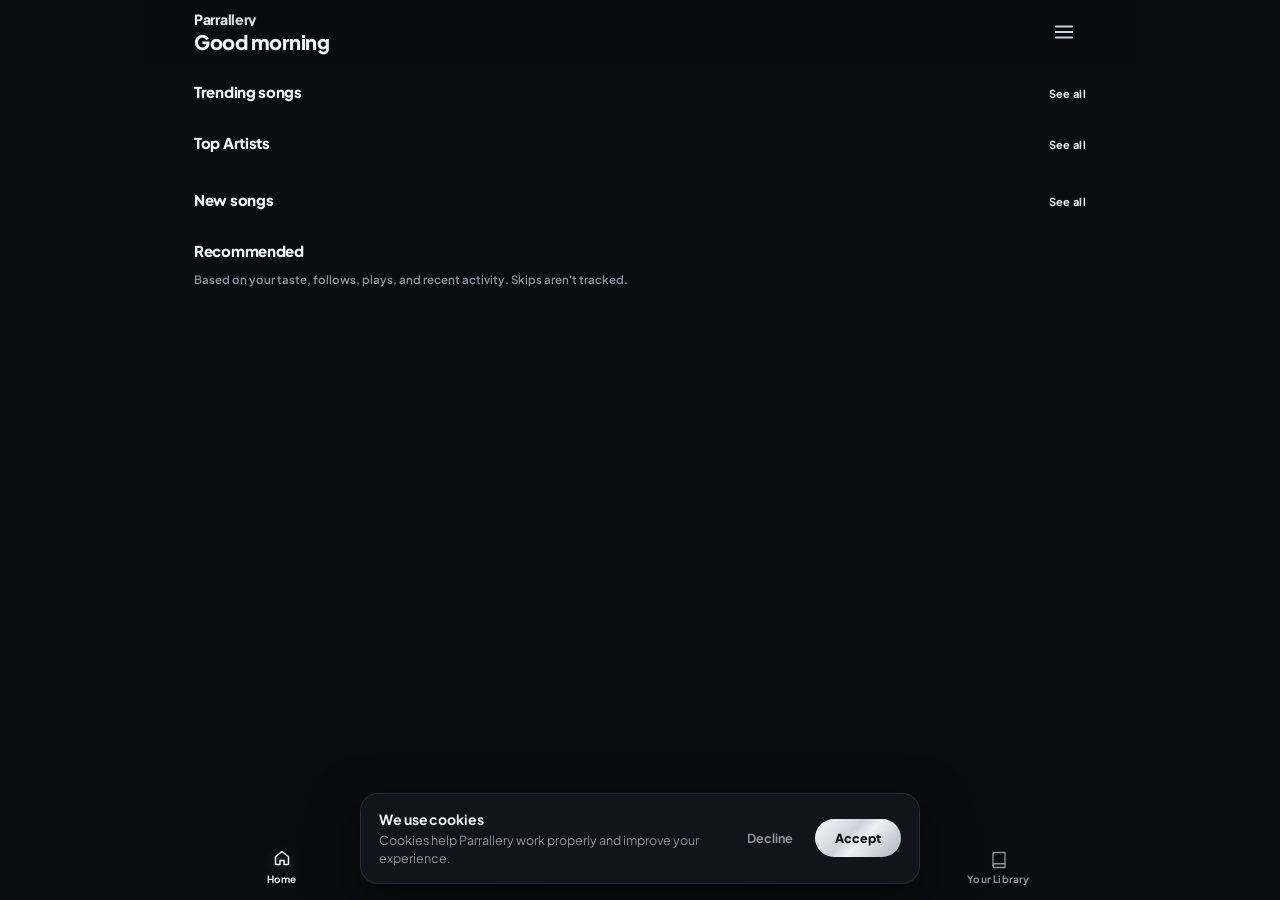
==== commit 10283831: "Add files via upload" ====
--- a/app.html
+++ b/app.html
@@ -3,7 +3,19 @@
 <head>
 <meta charset="UTF-8" />
 <meta name="viewport" content="width=device-width, initial-scale=1, viewport-fit=cover" />
-<title>Parrallery</title>
+<title>Parrallery</title>
+<meta name="description" content="Parrallery is a gallery where music producers share Projects, Presets and Samples made in Caustic." />
+<meta name="theme-color" content="#0d0f12" />
+<link rel="icon" type="image/svg+xml" href="data:image/svg+xml,%3Csvg xmlns='http://www.w3.org/2000/svg' viewBox='0 0 64 64'%3E%3Cdefs%3E%3ClinearGradient id='g' x1='0' y1='0' x2='1' y2='1'%3E%3Cstop offset='0' stop-color='%23fafbfc'/%3E%3Cstop offset='0.4' stop-color='%23ccd2da'/%3E%3Cstop offset='0.55' stop-color='%23eef1f4'/%3E%3Cstop offset='1' stop-color='%23a9b1ba'/%3E%3C/linearGradient%3E%3C/defs%3E%3Crect width='64' height='64' rx='14' fill='%230d0f12'/%3E%3Cpath fill-rule='evenodd' fill='url(%23g)' d='M20 52V12h14a14 14 0 0 1 0 28h-6v12zM28 20h6a6 6 0 0 1 0 12h-6z'/%3E%3C/svg%3E" />
+<meta property="og:site_name" content="Parrallery" />
+<meta property="og:type" content="website" />
+<meta property="og:title" content="Parrallery" />
+<meta property="og:description" content="Parrallery is a gallery where music producers share Projects, Presets and Samples made in Caustic." />
+<meta property="og:image" content="https://api.dicebear.com/9.x/glass/png?seed=parrallery&size=512&backgroundColor=0d0f12" />
+<meta name="twitter:card" content="summary_large_image" />
+<meta name="twitter:title" content="Parrallery" />
+<meta name="twitter:description" content="Parrallery is a gallery where music producers share Projects, Presets and Samples made in Caustic." />
+<meta name="twitter:image" content="https://api.dicebear.com/9.x/glass/png?seed=parrallery&size=512&backgroundColor=0d0f12" />
 <link rel="preconnect" href="https://fonts.googleapis.com" />
 <link rel="preconnect" href="https://fonts.gstatic.com" crossorigin />
 <link href="https://fonts.googleapis.com/css2?family=Plus+Jakarta+Sans:wght@400;500;600;700;800&display=swap" rel="stylesheet" />
@@ -84,6 +96,7 @@
   transition:background .15s ease,color .15s ease,transform .15s ease,box-shadow .15s ease;
 }
 .btn:active{transform:scale(.98)}
+#user-message[hidden]{display:none!important}
 .btn-metal{
   background:var(--pr-chrome);
   color:var(--pr-black);
@@ -98,6 +111,7 @@
 .btn-ghost:hover{background:rgba(255,255,255,.07);color:#fff}
 .btn svg{width:18px;height:18px;flex-shrink:0}
 .btn.is-busy{opacity:.65;pointer-events:none}
+.btn:disabled{opacity:.55;cursor:not-allowed;transform:none}
 
 /* ---------- project action icons ---------- */
 .project-actions{
@@ -615,32 +629,20 @@
   display:flex;align-items:center;justify-content:space-between;gap:12px;
   margin-top:4px;
 }
-.brand-row{display:flex;align-items:center;gap:10px;min-width:0}
+.brand-row{display:flex;align-items:center;justify-content:space-between;gap:10px;width:100%;min-width:0}
+.home-brand-copy{display:flex;flex-direction:column;gap:4px;min-width:0}
 .wordmark{
   margin:0;line-height:1;
-  font-size:clamp(24px,6.6vw,30px);font-weight:800;letter-spacing:-1.2px;
+  font-size:14px;font-weight:800;letter-spacing:-.3px;
   background:var(--pr-chrome);
   -webkit-background-clip:text;background-clip:text;
   color:transparent;-webkit-text-fill-color:transparent;
 }
 .wordmark:focus{outline:none}
+.home-greeting{margin:0;color:var(--pr-silver-hi);font-size:20px;line-height:1.15;font-weight:800;letter-spacing:-.5px}
 
 .head-actions{display:flex;align-items:center;gap:8px;flex-shrink:0}
 .head-actions .icon-btn[hidden]{display:none}
-
-.profile-btn{
-  width:38px;height:38px;flex-shrink:0;border-radius:50%;cursor:pointer;
-  display:flex;align-items:center;justify-content:center;
-  background:var(--pr-chrome);color:var(--pr-black);border:0;
-  box-shadow:0 6px 18px rgba(201,209,217,.18);
-  transition:transform .15s ease,box-shadow .15s ease;
-}
-.profile-btn:hover{box-shadow:0 8px 22px rgba(201,209,217,.28)}
-.profile-btn:active{transform:scale(.96)}
-.profile-btn svg{width:19px;height:19px}
-.profile-btn{padding:0;overflow:hidden}
-.profile-btn img{width:100%;height:100%;object-fit:cover;border-radius:50%;display:block}
-.profile-btn img[hidden],.profile-btn svg[hidden]{display:none}
 
 .icon-btn{
   position:relative;
@@ -707,6 +709,8 @@
 }
 .cards{display:flex;flex-direction:column;gap:10px}
 #become-artist[hidden]{display:none!important}
+#profile-upload-actions[hidden]{display:none!important}
+#settings-authentication[hidden],#settings-creator-studio[hidden]{display:none!important}
 #view-search form[hidden],
 #view-search .chips[hidden]{display:none!important}
 .card{
@@ -908,6 +912,9 @@
   text-align:center;
   display:flex;flex-direction:column;align-items:center;justify-content:center;gap:2px;
 }
+.profile-stats button.stat{width:100%;font:inherit;cursor:pointer}
+.profile-stats button.stat:hover .stat-lbl{color:var(--pr-silver-hi)}
+.profile-stats button.stat:focus-visible{outline:2px solid rgba(255,255,255,.55);outline-offset:2px}
 .profile-stats .stat-num{font-size:13px;font-weight:800;color:var(--pr-silver-hi);letter-spacing:-.2px}
 .profile-stats .stat-lbl{font-size:9px;font-weight:700;letter-spacing:.5px;text-transform:uppercase;color:var(--pr-grey)}
 
@@ -959,16 +966,6 @@
 .profile-tabview{display:none;flex-direction:column;gap:10px}
 .profile-tabview.is-active{display:flex}
 
-.profile-footer{
-  display:flex;justify-content:center;gap:14px;
-  font-size:10.5px;color:var(--pr-grey);margin-top:2px;
-}
-.profile-footer button{
-  font:inherit;font-weight:700;color:var(--pr-grey);
-  background:none;border:0;cursor:pointer;padding:0;
-}
-.profile-footer button:hover{color:var(--pr-silver-hi)}
-
 #screen-profile .actions{gap:14px}
 #screen-profile .actions .btn{padding:15px;border-radius:18px}
 .screen>.legal{margin-top:auto!important}
@@ -1044,6 +1041,38 @@
 .plan.is-on .plan-check{
   background:var(--pr-chrome);border-color:transparent;color:var(--pr-black);
 }
+.pro-plan-total{font-size:12px;font-weight:700;color:var(--pr-silver)}
+.pro-save-badge{font-size:10px;font-weight:800;letter-spacing:.7px;color:var(--pr-black);background:var(--pr-chrome);padding:5px 9px;border-radius:999px}
+.pro-benefits{display:flex;flex-direction:column;gap:10px}
+.pro-benefit{padding:14px 16px;border:1px solid var(--pr-line);border-radius:16px;background:var(--pr-glass)}
+.pro-benefit strong{display:block;color:var(--pr-silver-hi);font-size:13px;margin-bottom:4px}
+.pro-benefit p{margin:0;color:var(--pr-grey);font-size:12px;line-height:1.55}
+.pro-comparison-wrap{overflow-x:auto}
+.pro-comparison{width:100%;border-collapse:collapse;table-layout:fixed;text-align:left}
+.pro-comparison th,.pro-comparison td{padding:11px 8px;border-bottom:1px solid var(--pr-line);font-size:12px}
+.pro-comparison th{color:var(--pr-grey);font-size:10px;letter-spacing:.7px;text-transform:uppercase}
+.pro-comparison th:first-child,.pro-comparison td:first-child{width:58%;padding-left:0}
+.pro-comparison th:not(:first-child),.pro-comparison td:not(:first-child){width:21%;text-align:center}
+.pro-comparison td:first-child{color:var(--pr-silver-hi);font-weight:650}
+.pro-comparison td:not(:first-child){color:var(--pr-grey);font-weight:800}
+.pro-comparison .pro-yes{color:var(--pr-silver-hi)}
+.pro-currency-status{margin:10px 0 0;color:var(--pr-grey);font-size:11px;line-height:1.5;text-align:center}
+.pro-legal-note{margin-top:4px;color:var(--pr-grey);font-size:11px;line-height:1.55;text-align:center}
+.plus-screen-header{display:flex;align-items:center;justify-content:space-between;gap:12px;padding:14px 20px}
+.plus-brand{font-size:16px;font-weight:800;letter-spacing:-.4px;color:var(--pr-silver-hi)}
+.plus-public-actions{display:flex;align-items:center;gap:10px}
+.plus-public-actions[hidden]{display:none!important}
+.plus-public-actions .link{white-space:nowrap}
+.plus-hero{padding:10px 20px 4px}
+.plus-hero h1{margin:0 0 8px}
+.plus-hero .lede{margin:0}
+.plus-benefits{display:flex;flex-direction:column;gap:10px}
+.plus-benefit{display:flex;gap:12px;align-items:flex-start;padding:14px 16px;border:1px solid var(--pr-line);border-radius:16px;background:var(--pr-glass)}
+.plus-benefit-mark{width:22px;height:22px;flex-shrink:0;border-radius:50%;display:flex;align-items:center;justify-content:center;background:rgba(255,255,255,.1);color:var(--pr-silver-hi);font-size:13px;font-weight:800}
+.plus-benefit strong{display:block;color:var(--pr-silver-hi);font-size:13px;margin-bottom:4px}
+.plus-benefit p{margin:0;color:var(--pr-grey);font-size:12px;line-height:1.55}
+.plus-currency-status{margin:10px 0 0;color:var(--pr-grey);font-size:11px;line-height:1.5;text-align:center}
+.plus-legal-note{margin:8px 20px 18px;color:var(--pr-grey);font-size:11px;line-height:1.55;text-align:center}
 
 /* tab bar (no border) */
 .tabbar{
@@ -1095,7 +1124,42 @@
 }
 .menu-item:hover{background:var(--pr-glass);color:var(--pr-silver-hi)}
 .menu-item.danger{color:#ff6b8b}
-.menu-item.danger:hover{background:rgba(255,107,139,.1)}
+.menu-item.danger:hover{background:rgba(255,107,139,.1)}
+
+/* HAMBURGER MENU AND SIDEBAR */
+.hamburger-btn{position:relative;z-index:10;display:flex;align-items:center;justify-content:center;width:44px;height:44px;border-radius:14px;background:var(--pr-bg-2);border:1px solid var(--pr-line);color:var(--pr-silver);cursor:pointer;transition:background 0.15s ease,color 0.15s ease}
+.hamburger-btn:hover{background:rgba(255,255,255,0.06);color:var(--pr-silver-hi)}
+.hamburger-btn svg{width:22px;height:22px}
+.sidebar-overlay{position:fixed;inset:0;z-index:125;background:rgba(0,0,0,0.55);backdrop-filter:blur(8px);opacity:0;pointer-events:none;transition:opacity 0.22s ease}
+.sidebar-overlay[hidden],.sidebar[hidden]{display:none!important}
+.sidebar-overlay.is-visible{opacity:1;pointer-events:auto}
+.sidebar{position:fixed;top:0;right:0;bottom:0;z-index:126;width:84%;max-width:320px;max-width:80vw;display:flex;flex-direction:column;background:var(--pr-bg);border-left:1px solid var(--pr-line);box-shadow:-8px 0 24px rgba(0,0,0,0.4);transform:translateX(100%);transition:transform 0.26s cubic-bezier(0.22,0.8,0.24,1);backdrop-filter:blur(20px)}
+.sidebar.is-open{transform:translateX(0)}
+.sidebar-header{display:flex;align-items:center;padding:20px 22px;border-bottom:1px solid var(--pr-line)}
+.sidebar-profile{display:flex;align-items:center;gap:12px;min-width:0}
+.sidebar-profile[hidden],.sidebar-auth[hidden]{display:none!important}
+.sidebar-avatar{position:relative;width:42px;height:42px;flex-shrink:0;display:flex;align-items:center;justify-content:center;overflow:hidden;border-radius:50%;background:var(--pr-chrome);color:var(--pr-black)}
+.sidebar-avatar svg{width:22px;height:22px}
+.sidebar-avatar img{position:absolute;inset:0;width:100%;height:100%;object-fit:cover}
+.sidebar-avatar img[hidden]{display:none!important}
+.sidebar-profile-info{display:flex;flex-direction:column;align-items:flex-start;gap:7px;min-width:0}
+.sidebar-name{max-width:100%;overflow:hidden;text-overflow:ellipsis;white-space:nowrap;color:var(--pr-silver-hi);font-size:15px;font-weight:700;text-decoration:none}
+.sidebar-name:focus-visible{outline:2px solid rgba(255,255,255,.55);outline-offset:3px}
+.sidebar-subscribe{padding:8px 12px;border-radius:16px;font-size:12px}
+.sidebar-auth{padding:10px 14px;border-radius:20px;font-size:13px}
+.sidebar-nav{display:flex;flex:1;flex-direction:column;gap:2px;min-height:0;overflow-y:auto;padding:12px 16px}
+.sidebar-item{display:flex;align-items:center;gap:14px;padding:14px 16px;border-radius:14px;color:var(--pr-silver);text-decoration:none;transition:background 0.15s ease,color 0.15s ease;font-family:inherit;font-size:14px;font-weight:600}
+.sidebar-item[hidden]{display:none!important}
+.sidebar-item:hover{background:rgba(255,255,255,0.07);color:var(--pr-silver-hi)}
+.sidebar-item svg{width:22px;height:22px;flex-shrink:0}
+.sidebar-divider{height:1px;background:var(--pr-line);margin:12px 16px}
+.sidebar-item svg{color:var(--pr-grey)}
+.sidebar-item:hover svg{color:var(--pr-silver-hi)}
+.sidebar-footer{display:block;width:calc(100% - 32px);margin:12px 16px 16px;padding:12px 16px;border:0;border-radius:12px;background:var(--pr-chrome);color:var(--pr-black);font:inherit;font-size:12px;font-weight:700;text-align:center;cursor:pointer;transition:background 0.15s ease,color 0.15s ease}
+.sidebar-footer:hover{background:var(--pr-silver-hi);color:var(--pr-black)}
+.sidebar-footer[hidden]{display:none!important}
+.sidebar-footer:disabled{opacity:.6;cursor:not-allowed}
+.sidebar-footer:focus-visible{outline:2px solid rgba(255,255,255,.55);outline-offset:-3px}
 
 /* =========================================================
    PROJECT DETAIL
@@ -1306,7 +1370,7 @@
 
 /* focus visibility */
 .btn:focus-visible,.icon-btn:focus-visible,.chip:focus-visible,
-.profile-btn:focus-visible,.tile:focus-visible,.action-icon:focus-visible,
+.tile:focus-visible,.action-icon:focus-visible,
 .tab:focus-visible,.card:focus-visible,.link:focus-visible,
 .plan:focus-visible,.file-row:focus-visible,
 .pick-card:focus-visible,.follow-btn:focus-visible,
@@ -1359,7 +1423,6 @@
 .profile-hero,
 .profile-actions-row,
 .profile-tabview,
-.profile-footer,
 .actions,
 .chat-head,
 .chat-thread,
@@ -1385,19 +1448,10 @@
   padding-left:20px!important;
   padding-right:20px!important;
 }
-#discover-results .creator-row{
-  display:grid;
-  grid-template-columns:38px minmax(0,1fr);
-  justify-content:initial;
-  align-items:center;
-  gap:10px;
-  width:100%;
-  padding:8px 12px!important;
-}
-#discover-results .creator-avatar{width:38px;height:38px}
-#discover-results .creator-body{min-width:0;gap:2px}
-#discover-results .creator-name,
-#discover-results .creator-meta{display:block;line-height:1.25}
+#discover-results .discover-user-row{
+  padding:10px 12px;
+}
+#discover-results .discover-user-row:hover{background:rgba(255,255,255,.04)}
 
 /* ===== Project cover art & download icon ===== */
 .project-cover img{width:100%;height:100%;object-fit:cover;display:block}
@@ -1425,6 +1479,7 @@
 
 /* ===== Smart top toolbar ===== */
 .home-top{position:sticky;top:0;z-index:40;margin-top:0;padding-top:10px;padding-bottom:10px;background:transparent;border:0;-webkit-backdrop-filter:none;backdrop-filter:none;transition:none}
+#view-home > .home-scroll > .home-top{background:rgba(10,12,15,.84);-webkit-backdrop-filter:blur(14px);backdrop-filter:blur(14px)}
 
 /* ===== App frame: lock home to the viewport so nothing shifts ===== */
 body.home-open{
@@ -1484,6 +1539,7 @@
   outline:none!important;
 }
 body.home-open .tabbar{display:flex}
+body.sidebar-open .tabbar{display:none!important}
 body.home-open.player-on .tabbar{padding-top:0}
 body.home-open.player-on .tab{padding-top:4px}
 .tabbar *{border:0!important;border-top:0!important;border-bottom:0!important;box-shadow:none!important;}
@@ -1637,7 +1693,11 @@
 .auth-check-detail{display:block;margin-top:3px;color:var(--pr-grey);font-size:11px;line-height:1.45}
 .auth-check-status{flex-shrink:0;color:var(--pr-grey);font-size:11px;font-weight:700;text-align:right}
 .auth-check.is-met .auth-check-status{color:#86e0b0}
-.auth-rights,.auth-social-note{padding:0 2px}
+.auth-rights,.auth-review-note{padding:0 2px}
+.auth-attestation-list{display:flex;flex-direction:column;gap:12px;margin:12px 0}
+.auth-attestation-option{display:flex;align-items:flex-start;gap:10px;color:var(--pr-grey);font-size:12px;line-height:1.5;cursor:pointer}
+.auth-attestation-option input{flex:0 0 auto;margin-top:3px;accent-color:#c9d1d9}
+.auth-attest-submit{width:100%}
 .earnings-reference{display:grid;grid-template-columns:repeat(auto-fit,minmax(min(100%,230px),1fr));gap:12px}
 .earnings-reference-card{padding:16px;border:1px solid var(--pr-line);border-radius:16px;background:var(--pr-glass)}
 .earnings-reference-card h3{margin:0 0 8px;color:var(--pr-silver-hi);font-size:14px}
@@ -1692,7 +1752,15 @@
 .player-full.is-open .player-sheet{transform:none}
 @media (prefers-reduced-motion:reduce){.player-sheet{transform:none!important;transition:none!important}}
 .pf-top{flex:0 0 auto;width:100%;display:flex;align-items:center;justify-content:space-between;gap:12px}
-.pf-top-actions{display:flex;align-items:center;gap:8px}
+.pf-now-playing{display:flex;flex-direction:column;align-items:center;gap:2px}
+.pf-now-playing-title{font-size:12px;font-weight:800;color:var(--pr-silver-hi);letter-spacing:.2px}
+.pf-genre{font-size:10px;font-weight:700;color:var(--pr-grey);letter-spacing:.3px;text-transform:uppercase}
+#pf-menu-dropdown[hidden]{display:none!important}
+.pf-menu-dropdown{position:absolute;top:100%;right:0;transform:translateY(6px);min-width:140px;padding:8px 0;border-radius:14px;background:var(--pr-bg-2);border:1px solid var(--pr-line);box-shadow:0 8px 24px rgba(0,0,0,.35);z-index:10;display:flex;flex-direction:column}
+.pf-menu-item{display:flex;align-items:center;gap:10px;padding:10px 16px;color:var(--pr-silver);cursor:pointer;font-size:13px;font-weight:600;transition:background .15s ease,color .15s ease}
+.pf-menu-item:hover{background:rgba(255,255,255,.06);color:var(--pr-silver-hi)}
+.pf-menu-item svg{width:20px;height:20px;flex-shrink:0}
+.pf-top-actions{position:relative;display:flex;align-items:center;gap:8px}
 .pf-btn{width:44px;height:44px;border-radius:50%;display:flex;align-items:center;justify-content:center;background:var(--pr-glass);border:1px solid var(--pr-line);color:var(--pr-silver-hi);cursor:pointer;transition:background .15s ease,color .15s ease,transform .15s ease,border-color .15s ease}
 .pf-btn:hover{background:rgba(255,255,255,.10)}
 .pf-btn:active{transform:scale(.94)}
@@ -1719,9 +1787,22 @@
 .pf-wave{flex:1;min-width:0;height:64px;cursor:pointer;outline:none}
 .pf-wave:focus-visible{outline:2px solid rgba(255,255,255,.55);outline-offset:4px;border-radius:8px}
 .pf-controls{flex:0 0 auto;display:flex;align-items:center;justify-content:space-between;width:100%;max-width:360px;margin-top:clamp(8px,2.4dvh,22px)}
-.pf-controls .pf-btn{background:none;border:0;color:var(--pr-grey);width:46px;height:46px}
-.pf-controls .pf-btn:hover{background:rgba(255,255,255,.07);color:var(--pr-silver-hi)}
-.pf-controls .pf-btn.is-on{color:var(--pr-silver-hi);background:rgba(255,255,255,.08)}
+.pf-controls .pf-btn{background:none;border:0;color:var(--pr-grey);width:46px;height:46px}
+.pf-controls .pf-btn:hover{background:rgba(255,255,255,.07);color:var(--pr-silver-hi)}
+.pf-controls .pf-btn.is-on{color:var(--pr-silver-hi);background:rgba(255,255,255,.08)}
+/* repeat / shuffle: dim when off, cover-art accent when on */
+.pf-controls .pf-btn.pf-toggle{color:rgba(139,147,157,.42);position:relative}
+.pf-controls .pf-btn.pf-toggle:hover{color:rgba(139,147,157,.78);background:rgba(255,255,255,.05)}
+.pf-controls .pf-btn.pf-toggle.is-on{color:var(--pf-accent,var(--pr-silver-hi));filter:drop-shadow(0 0 8px currentColor)}
+.pf-controls .pf-btn.pf-toggle.is-on:hover{color:var(--pf-accent,var(--pr-silver-hi));filter:drop-shadow(0 0 12px currentColor)}
+@keyframes pfTogglePop{0%{transform:scale(1)}35%{transform:scale(1.24)}65%{transform:scale(.94)}100%{transform:scale(1)}}
+@keyframes pfToggleRing{0%{opacity:.75;transform:scale(.65)}100%{opacity:0;transform:scale(1.7)}}
+.pf-btn.is-tapped{animation:pfTogglePop .38s cubic-bezier(.22,.8,.24,1)}
+.pf-btn.is-tapped::after{
+  content:'';position:absolute;inset:0;border-radius:50%;
+  border:2px solid currentColor;pointer-events:none;
+  animation:pfToggleRing .5s ease-out forwards;
+}
 .pf-play{width:66px;height:66px;border-radius:50%;border:0;display:flex;align-items:center;justify-content:center;background:var(--pr-chrome);color:var(--pr-black);cursor:pointer;box-shadow:0 14px 34px rgba(201,209,217,.24);transition:transform .15s ease,box-shadow .15s ease}
 .pf-play:hover{box-shadow:0 16px 40px rgba(201,209,217,.34)}
 .pf-play:active{transform:scale(.95)}
@@ -1766,16 +1847,17 @@
 /* ===== Responsive Home ===== */
 html,body{max-width:100%;overflow-x:hidden}
 img,svg,video,canvas{max-width:100%;height:auto}
-@media (min-width:768px){.phone{max-width:720px}.home-top,.chips,.rail,.project-cover-small,.project-title,.creator-row,.tags,.profile-stats,.project-actions,.inbox-list,.notification-list,.profile-hero,.profile-actions-row,.profile-tabview,.profile-footer,.actions,.chat-head,.chat-thread,.chat-composer,.form,.step-nav,.plans,.lede,.legal,.switch{padding-left:34px!important;padding-right:34px!important}.rail-strip,.creator-circle-rail{padding-left:34px!important;padding-right:34px!important}.rail-strip .tile{flex:0 0 168px;width:168px}form.search{margin-left:34px;margin-right:34px}}
-@media (min-width:1024px){.phone{max-width:980px}.home-top,.chips,.rail,.project-cover-small,.project-title,.creator-row,.tags,.profile-stats,.project-actions,.inbox-list,.notification-list,.profile-hero,.profile-actions-row,.profile-tabview,.profile-footer,.actions,.chat-head,.chat-thread,.chat-composer,.form,.step-nav,.plans,.lede,.legal,.switch{padding-left:44px!important;padding-right:44px!important}.rail-strip,.creator-circle-rail{padding-left:44px!important;padding-right:44px!important}.rail-strip .tile{flex:0 0 196px;width:196px}form.search{margin-left:44px;margin-right:44px}}
+@media (min-width:768px){.phone{max-width:720px}.home-top,.chips,.rail,.project-cover-small,.project-title,.creator-row,.tags,.profile-stats,.project-actions,.inbox-list,.notification-list,.profile-hero,.profile-actions-row,.profile-tabview,.actions,.chat-head,.chat-thread,.chat-composer,.form,.step-nav,.plans,.lede,.legal,.switch{padding-left:34px!important;padding-right:34px!important}.rail-strip,.creator-circle-rail{padding-left:34px!important;padding-right:34px!important}.rail-strip .tile{flex:0 0 168px;width:168px}form.search{margin-left:34px;margin-right:34px}}
+@media (min-width:1024px){.phone{max-width:980px}.home-top,.chips,.rail,.project-cover-small,.project-title,.creator-row,.tags,.profile-stats,.project-actions,.inbox-list,.notification-list,.profile-hero,.profile-actions-row,.profile-tabview,.actions,.chat-head,.chat-thread,.chat-composer,.form,.step-nav,.plans,.lede,.legal,.switch{padding-left:44px!important;padding-right:44px!important}.rail-strip,.creator-circle-rail{padding-left:44px!important;padding-right:44px!important}.rail-strip .tile{flex:0 0 196px;width:196px}form.search{margin-left:44px;margin-right:44px}}
 @media (min-width:1440px){.phone{max-width:1180px}}
 @media (max-width:767px){.rail-strip{gap:12px;scroll-snap-type:x mandatory}.rail-strip .tile{flex:0 0 44vw;width:44vw;max-width:180px}}
-@media (max-width:420px){.rail-strip{gap:10px}.rail-strip .tile{flex:0 0 48vw;width:48vw;max-width:168px}.home-top,.chips,.rail,.project-cover-small,.project-title,.creator-row,.tags,.profile-stats,.project-actions,.inbox-list,.notification-list,.profile-hero,.profile-actions-row,.profile-tabview,.profile-footer,.actions,.chat-head,.chat-thread,.chat-composer,.form,.step-nav,.plans,.lede,.legal,.switch{padding-left:16px!important;padding-right:16px!important}.rail-strip,.creator-circle-rail{padding-left:16px!important;padding-right:16px!important}form.search{margin-left:16px;margin-right:16px}}
+@media (max-width:420px){.rail-strip{gap:10px}.rail-strip .tile{flex:0 0 48vw;width:48vw;max-width:168px}.home-top,.chips,.rail,.project-cover-small,.project-title,.creator-row,.tags,.profile-stats,.project-actions,.inbox-list,.notification-list,.profile-hero,.profile-actions-row,.profile-tabview,.actions,.chat-head,.chat-thread,.chat-composer,.form,.step-nav,.plans,.lede,.legal,.switch{padding-left:16px!important;padding-right:16px!important}.rail-strip,.creator-circle-rail{padding-left:16px!important;padding-right:16px!important}form.search{margin-left:16px;margin-right:16px}}
 
 /* ===== Creators you'll love ===== */
 .creator-circle-rail{display:flex;gap:18px;overflow-x:auto;padding-top:2px;padding-bottom:6px;scrollbar-width:none;-webkit-overflow-scrolling:touch;scroll-snap-type:x mandatory}
 .creator-circle-rail::-webkit-scrollbar{display:none}
 .creator-circle{flex:0 0 auto;width:96px;display:flex;flex-direction:column;align-items:center;gap:7px;padding:0;background:none;border:0;font:inherit;color:inherit;text-align:center;cursor:pointer;scroll-snap-align:start;min-width:0}
+.creator-circle.is-private{cursor:default}
 .creator-circle-avatar{width:84px;height:84px;border-radius:50%;overflow:hidden;flex-shrink:0;border:1px solid var(--pr-line);background:var(--pr-glass)}
 .creator-circle-avatar img{width:100%;height:100%;object-fit:cover;display:block}
 .creator-circle-name{font-size:13px;font-weight:800;color:var(--pr-silver-hi);max-width:96px;overflow:hidden;text-overflow:ellipsis;white-space:nowrap}
@@ -1783,6 +1865,18 @@
 @media (min-width:768px){.creator-circle-rail{gap:24px}.creator-circle{width:112px}.creator-circle-avatar{width:100px;height:100px}.creator-circle-name{max-width:112px}.creator-circle-meta{max-width:112px}}
 @media (min-width:1024px){.creator-circle-rail{gap:28px}.creator-circle{width:124px}.creator-circle-avatar{width:110px;height:110px}.creator-circle-name{max-width:124px}.creator-circle-meta{max-width:124px}}
 @media (max-width:420px){.creator-circle-rail{gap:14px}.creator-circle{width:84px}.creator-circle-avatar{width:72px;height:72px}.creator-circle-name{font-size:12px;max-width:84px}.creator-circle-meta{font-size:10px;max-width:84px}}
+.profile-connection-list{display:flex;flex-direction:column;gap:8px}
+.profile-connection-row{display:flex;align-items:center;gap:12px;min-width:0}
+.profile-connection-link{display:flex;align-items:center;gap:12px;flex:1;min-width:0;border:0;background:none;color:inherit;text-align:left;font:inherit;cursor:pointer}
+.profile-connection-row.is-private .profile-connection-link{cursor:default}
+.profile-connection-avatar{width:44px;height:44px;flex:0 0 44px;overflow:hidden;border:1px solid var(--pr-line);border-radius:50%;background:var(--pr-glass)}
+.profile-connection-avatar img{display:block;width:100%;height:100%;object-fit:cover}
+.profile-connection-copy{display:flex;flex-direction:column;gap:3px;min-width:0}
+.profile-connection-name{display:flex;align-items:center;gap:4px;overflow:hidden;color:var(--pr-silver-hi);font-size:13px;font-weight:800;text-overflow:ellipsis;white-space:nowrap}
+.profile-connection-handle{overflow:hidden;color:var(--pr-grey);font-size:11px;font-weight:600;text-overflow:ellipsis;white-space:nowrap}
+.profile-connection-follow{min-width:84px;height:34px;flex:0 0 auto;padding:0 12px;border:1px solid transparent;border-radius:8px;background:var(--pr-chrome);color:var(--pr-black);font:inherit;font-size:11px;font-weight:800;cursor:pointer}
+.profile-connection-follow.is-following{border-color:var(--pr-line);background:var(--pr-bg-2);color:var(--pr-silver-hi)}
+.profile-connection-follow:focus-visible,.profile-connection-link:focus-visible{outline:2px solid rgba(255,255,255,.55);outline-offset:3px}
 @media (prefers-reduced-motion:reduce){*{transition:none!important;animation:none!important}}
 
 /* ---------- play buttons (fixed: no nested <button>) ---------- */
@@ -1845,7 +1939,7 @@
 .screen.is-active .home-scroll>.rail:nth-of-type(2){animation-delay:.045s}
 .screen.is-active .home-scroll>.rail:nth-of-type(3){animation-delay:.09s}
 .screen.is-active .home-scroll>.rail:nth-of-type(4){animation-delay:.135s}
-#discover-results>.creator-row,
+#discover-results>.discover-user-row,
 #discover-results>.card,
 #charts-songs>.card,
 #charts-eps>.card,
@@ -1853,13 +1947,13 @@
 #charts-artists>.creator-row{
   animation:contentArrive .3s cubic-bezier(.2,.8,.2,1) both;
 }
-#discover-results>.creator-row:nth-child(2),
+#discover-results>.discover-user-row:nth-child(2),
 #discover-results>.card:nth-child(2),
 #charts-songs>.card:nth-child(2),
 #charts-eps>.card:nth-child(2),
 #charts-albums>.card:nth-child(2),
 #charts-artists>.creator-row:nth-child(2){animation-delay:.035s}
-#discover-results>.creator-row:nth-child(3),
+#discover-results>.discover-user-row:nth-child(3),
 #discover-results>.card:nth-child(3),
 #charts-songs>.card:nth-child(3),
 #charts-eps>.card:nth-child(3),
@@ -1883,16 +1977,49 @@
   .screen.is-active .home-scroll>.profile-hero,
   .screen.is-active .home-scroll>.profile-stats,
   .screen.is-active .home-scroll>.profile-tabs,
-  #discover-results>.creator-row,#discover-results>.card,
-  #charts-songs>.card,#charts-eps>.card,#charts-albums>.card,#charts-artists>.creator-row,
-  .audio-player:not([hidden]),.card-play.is-playing,.tile-play.is-playing,.pf-play.is-playing{
-    animation:none!important;
+  #discover-results>.discover-user-row,#discover-results>.card,
+  #charts-songs>.card,#charts-eps>.card,#charts-albums>.card,#charts-artists>.creator-row,
+  .audio-player:not([hidden]),.card-play.is-playing,.tile-play.is-playing,.pf-play.is-playing,
+  .pf-btn.is-tapped,.pf-btn.is-tapped::after{
+    animation:none!important;
+  }
+  .pf-controls .pf-btn.pf-toggle,.pf-controls .pf-btn.pf-toggle.is-on{
+    filter:none!important;
+    transition:none!important;
   }
   .card-cover img,.tile-cover img,.creator-circle-avatar img,.profile-avatar img,.tab svg{
     transition:none!important;
   }
 }
 
+.icon-btn,
+.hamburger-btn,
+.action-icon,
+.menu-btn,
+.play,
+.send-btn,
+.pf-btn,
+.pf-play,
+.card-play,
+.tile-play,
+.card-download,
+.tile-download{
+  background:none!important;
+  border-color:transparent!important;
+  box-shadow:none!important;
+}
+
+#project-play,
+#player-play,
+#pf-play,
+.play,
+.card-play:not(.is-download),
+.tile-play:not(.is-download){
+  background:var(--pr-chrome)!important;
+  border:1px solid rgba(255,255,255,.72)!important;
+  color:var(--pr-black)!important;
+  box-shadow:0 4px 16px rgba(201,209,217,.32),inset 0 1px 0 rgba(255,255,255,.9)!important;
+}
 </style>
 </head>
 <body class="auth-pending">
@@ -1901,7 +2028,7 @@
   <!-- ============ SCREEN · GET STARTED ============ -->
   <section class="screen is-active" id="screen-start" aria-labelledby="title-start">
     <div class="auth-bg" aria-hidden="true">
-      <img src="https://images.pexels.com/photos/39205287/pexels-photo-39205287.jpeg?auto=compress&amp;cs=tinysrgb&amp;w=1400"
+      <img src="https://i.etsystatic.com/41651784/r/il/08b656/4690932542/il_1588xN.4690932542_bg0f.jpg"
            alt="" loading="eager" decoding="async">
     </div>
 
@@ -2018,7 +2145,7 @@
   <!-- ============ SCREEN · FORGOT PASSWORD ============ -->
   <section class="screen" id="screen-forgot" aria-labelledby="title-forgot">
     <h1 id="title-forgot" tabindex="-1">Reset your password</h1>
-    <p class="lede">Enter the email linked to your Parrallery account and we’ll send you a link to set a new password.</p>
+    <p class="lede">Enter your email to get a reset link.</p>
 
     <form class="form" data-success="Reset link sent. Check your inbox">
       <div class="field">
@@ -2117,7 +2244,7 @@
       </div>
 
       <div class="step" data-step="3">
-        <p class="lede">We sent a 6-digit code to <strong id="rg-email-echo">your email</strong>. Enter it below, or skip for now.</p>
+        <p class="lede">Enter the 6-digit code sent to <strong id="rg-email-echo">your email</strong>, or skip.</p>
         <div class="field">
           <label class="lbl" for="rg-code">Confirmation code</label>
           <input class="input code-input" id="rg-code" name="code" type="text"
@@ -2173,18 +2300,16 @@
       <!-- ---------- STEP 1 · IDENTITY ---------- -->
       <div class="step is-active" data-step="1">
         <div class="field">
-          <span class="lbl">How will you use Parrallery?</span>
+          <span class="lbl">Choose your role</span>
           <div class="pick-grid" id="picker-account-role" role="radiogroup" aria-label="Account role">
             <button class="pick-card" type="button" role="radio" aria-checked="false" data-value="Listener">
-              <span class="pick-label">I want to listen</span>
-              <span class="field-hint">Discover, play, follow, save, and share music.</span>
+              <span class="pick-label">Listener</span>
             </button>
             <button class="pick-card" type="button" role="radio" aria-checked="false" data-value="Artist">
-              <span class="pick-label">I want to share my music</span>
-              <span class="field-hint">Create a creator profile and upload music.</span>
+              <span class="pick-label">Artist</span>
             </button>
           </div>
-          <p class="field-hint" id="artist-access-note" hidden>Creator uploads are available immediately. Your profile will be unverified until reviewed.</p>
+          <p class="field-hint" id="artist-access-note" hidden>Upload now. Verification comes later.</p>
         </div>
 
         <div class="field">
@@ -2195,7 +2320,7 @@
                  minlength="3" maxlength="20" pattern="[a-z][a-z0-9_]*[a-z0-9]"
                  aria-describedby="ob-username-hint"
                  title="3–20 characters. Lowercase letters, numbers and underscores. Must start with a letter and end with a letter or number." required>
-          <p class="field-hint" id="ob-username-hint" aria-live="polite">3–20 characters. Lowercase letters, numbers and underscores.</p>
+          <p class="field-hint" id="ob-username-hint" aria-live="polite">3–20 chars. Start with a letter; end with a letter or number. Use lowercase, numbers, or _.</p>
         </div>
 
         <div class="field">
@@ -2223,7 +2348,7 @@
             </button>
             <div class="avatar-copy">
               <p class="avatar-title" id="avatar-title">Add a photo</p>
-              <p class="avatar-hint" id="avatar-hint">A random glass avatar is saved with your profile.</p>
+              <p class="avatar-hint" id="avatar-hint">A generated avatar is used until you add a photo.</p>
               <div class="avatar-actions">
                 <button class="avatar-upload" type="button" id="avatar-upload">Upload photo</button>
                 <button class="avatar-remove" type="button" id="avatar-remove" hidden>Remove</button>
@@ -2234,10 +2359,11 @@
         </div>
       </div>
 
-      <!-- ---------- STEP 3 · COUNTRY ---------- -->
-      <div class="step" data-step="3">
+      <!-- ---------- COUNTRY · SHOWN WITH THE PROFILE STEP ---------- -->
+      <div class="step" data-step="6">
         <div class="field">
           <label class="lbl" for="country-search">Country</label>
+          <span class="field-hint">Used for local prices and profile location.</span>
           <div class="search">
             <svg viewBox="0 0 24 24" fill="none" stroke="currentColor" stroke-width="2"
                  stroke-linecap="round" stroke-linejoin="round" aria-hidden="true">
@@ -2382,7 +2508,7 @@
 
         <div class="field">
           <label class="lbl" for="ob-bio">Bio</label>
-          <p class="field-hint" id="ob-bio-hint">Tell the community about your taste in music. Optional.</p>
+          <p class="field-hint" id="ob-bio-hint">Tell us what you like listening to.</p>
           <div class="field-head" style="margin-top:-4px">
             <span class="count"><span id="ob-bio-count">0</span>/160</span>
           </div>
@@ -2392,19 +2518,14 @@
 
         <div class="field" id="artist-creator-type-field" hidden>
           <span class="lbl">Creator type</span>
-          <p class="field-hint">What best describes your work?</p>
+          <p class="field-hint">Choose one.</p>
           <div class="pick-grid" id="picker-creator-type" role="radiogroup" aria-label="Creator type">
             <button class="pick-card" type="button" role="radio" aria-checked="false" data-value="Beatmaker"><span class="pick-icon"><svg viewBox="0 0 24 24" fill="none" stroke="currentColor" stroke-width="1.8" stroke-linecap="round" stroke-linejoin="round" aria-hidden="true"><rect x="3" y="5" width="18" height="14" rx="2"/><path d="M7 9h.01M11 9h.01M15 9h.01M7 13h.01M11 13h.01M15 13h.01M7 17h10"/></svg></span><span class="pick-label">Beatmaker</span></button>
             <button class="pick-card" type="button" role="radio" aria-checked="false" data-value="Producer"><span class="pick-icon"><svg viewBox="0 0 24 24" fill="none" stroke="currentColor" stroke-width="1.8" stroke-linecap="round" stroke-linejoin="round" aria-hidden="true"><rect x="3" y="6" width="18" height="12" rx="2"/><circle cx="8" cy="12" r="2"/><circle cx="16" cy="12" r="2"/><path d="M10 12h4"/></svg></span><span class="pick-label">Producer</span></button>
-            <button class="pick-card" type="button" role="radio" aria-checked="false" data-value="Sound Designer"><span class="pick-icon"><svg viewBox="0 0 24 24" fill="none" stroke="currentColor" stroke-width="1.8" stroke-linecap="round" stroke-linejoin="round" aria-hidden="true"><path d="M4 12h3l2-6 4 12 2-6h5"/></svg></span><span class="pick-label">Sound Designer</span></button>
-            <button class="pick-card" type="button" role="radio" aria-checked="false" data-value="Project Creator"><span class="pick-icon"><svg viewBox="0 0 24 24" fill="none" stroke="currentColor" stroke-width="1.8" stroke-linecap="round" stroke-linejoin="round" aria-hidden="true"><path d="M4 7h16v12H4z"/><path d="M4 7l8-4 8 4"/></svg></span><span class="pick-label">Project Creator</span></button>
-            <button class="pick-card" type="button" role="radio" aria-checked="false" data-value="Kit Maker"><span class="pick-icon"><svg viewBox="0 0 24 24" fill="none" stroke="currentColor" stroke-width="1.8" stroke-linecap="round" stroke-linejoin="round" aria-hidden="true"><ellipse cx="12" cy="8" rx="7" ry="3"/><path d="M5 8v6c0 1.7 3.1 3 7 3s7-1.3 7-3V8"/></svg></span><span class="pick-label">Kit Maker</span></button>
-            <button class="pick-card" type="button" role="radio" aria-checked="false" data-value="Skin Designer"><span class="pick-icon"><svg viewBox="0 0 24 24" fill="none" stroke="currentColor" stroke-width="1.8" stroke-linecap="round" stroke-linejoin="round" aria-hidden="true"><path d="M4 20l4-1 10-10-3-3L5 16z"/><path d="M14 6l4 4"/></svg></span><span class="pick-label">Skin Designer</span></button>
-            <button class="pick-card" type="button" role="radio" aria-checked="false" data-value="Remixer"><span class="pick-icon"><svg viewBox="0 0 24 24" fill="none" stroke="currentColor" stroke-width="1.8" stroke-linecap="round" stroke-linejoin="round" aria-hidden="true"><path d="M4 7h10l4 4-4 4H4"/><path d="M4 17h4"/></svg></span><span class="pick-label">Remixer</span></button>
-            <button class="pick-card" type="button" role="radio" aria-checked="false" data-value="Sample Pack Creator"><span class="pick-icon"><svg viewBox="0 0 24 24" fill="none" stroke="currentColor" stroke-width="1.8" stroke-linecap="round" stroke-linejoin="round" aria-hidden="true"><path d="M3 7h6l2 2h10v10H3z"/></svg></span><span class="pick-label">Sample Pack Creator</span></button>
-            <button class="pick-card" type="button" role="radio" aria-checked="false" data-value="Loop Creator"><span class="pick-icon"><svg viewBox="0 0 24 24" fill="none" stroke="currentColor" stroke-width="1.8" stroke-linecap="round" stroke-linejoin="round" aria-hidden="true"><path d="M4 12a8 8 0 0 1 14-5"/><path d="M18 3v4h-4"/><path d="M20 12a8 8 0 0 1-14 5"/><path d="M6 21v-4h4"/></svg></span><span class="pick-label">Loop Creator</span></button>
-            <button class="pick-card" type="button" role="radio" aria-checked="false" data-value="Tutorial Creator"><span class="pick-icon"><svg viewBox="0 0 24 24" fill="none" stroke="currentColor" stroke-width="1.8" stroke-linecap="round" stroke-linejoin="round" aria-hidden="true"><path d="M4 6h16v10H4z"/><path d="M8 20h8"/><path d="M12 16v4"/></svg></span><span class="pick-label">Tutorial Creator</span></button>
-            <button class="pick-card" type="button" role="radio" aria-checked="false" data-value="Other"><span class="pick-icon"><svg viewBox="0 0 24 24" fill="none" stroke="currentColor" stroke-width="1.8" stroke-linecap="round" stroke-linejoin="round" aria-hidden="true"><path d="M12 3v18M3 12h18"/></svg></span><span class="pick-label">Other</span></button>
+            <button class="pick-card" type="button" role="radio" aria-checked="false" data-value="Singer"><span class="pick-icon"><svg viewBox="0 0 24 24" fill="none" stroke="currentColor" stroke-width="1.8" stroke-linecap="round" stroke-linejoin="round" aria-hidden="true"><rect x="9" y="3" width="6" height="11" rx="3"/><path d="M5 11a7 7 0 0 0 14 0M12 18v3m-4 0h8"/></svg></span><span class="pick-label">Singer</span></button>
+            <button class="pick-card" type="button" role="radio" aria-checked="false" data-value="Musician"><span class="pick-icon"><svg viewBox="0 0 24 24" fill="none" stroke="currentColor" stroke-width="1.8" stroke-linecap="round" stroke-linejoin="round" aria-hidden="true"><path d="M9 18V5l12-2v13"/><circle cx="6" cy="18" r="3"/><circle cx="18" cy="16" r="3"/></svg></span><span class="pick-label">Musician</span></button>
+            <button class="pick-card" type="button" role="radio" aria-checked="false" data-value="Record Label"><span class="pick-icon"><svg viewBox="0 0 24 24" fill="none" stroke="currentColor" stroke-width="1.8" stroke-linecap="round" stroke-linejoin="round" aria-hidden="true"><path d="M4 21V4h16v17M2 21h20M8 8h2m4 0h2M8 12h2m4 0h2M10 21v-5h4v5"/></svg></span><span class="pick-label">Record Label</span></button>
+            <button class="pick-card" type="button" role="radio" aria-checked="false" data-value="Artist"><span class="pick-icon"><svg viewBox="0 0 24 24" fill="none" stroke="currentColor" stroke-width="1.8" stroke-linecap="round" stroke-linejoin="round" aria-hidden="true"><path d="M4 20l4-1 10-10-3-3L5 16z"/><path d="M14 6l4 4"/></svg></span><span class="pick-label">Artist</span></button>
           </div>
         </div>
       </div>
@@ -2426,51 +2547,94 @@
       <div class="home-scroll">
         <header class="home-top">
           <div class="brand-row">
-            <button class="profile-btn" type="button" data-goto="profile" aria-label="Open your profile">
-              <img id="home-profile-avatar" alt="" hidden>
-              <svg id="home-profile-icon" viewBox="0 0 24 24" fill="currentColor" aria-hidden="true">
-                <circle cx="12" cy="8.5" r="3.8"/>
-                <path d="M4.5 20c1-3.8 4-6 7.5-6s6.5 2.2 7.5 6z"/>
+            <div class="home-brand-copy">
+              <h1 class="wordmark" id="title-home" tabindex="-1">Parrallery</h1>
+              <p class="home-greeting" id="home-greeting">Good morning</p>
+            </div>
+            <button class="hamburger-btn" type="button" id="home-hamburger" aria-label="Open menu" aria-expanded="false" aria-controls="home-sidebar">
+              <svg viewBox="0 0 24 24" fill="none" stroke="currentColor" stroke-width="2" stroke-linecap="round" stroke-linejoin="round" aria-hidden="true">
+                <line x1="3" y1="6" x2="21" y2="6"/>
+                <line x1="3" y1="12" x2="21" y2="12"/>
+                <line x1="3" y1="18" x2="21" y2="18"/>
               </svg>
             </button>
-            <h1 class="wordmark" id="title-home" tabindex="-1">Parrallery</h1>
           </div>
 
-          <div class="head-actions">
-            <button class="icon-btn" type="button" id="home-inbox" data-goto="inbox" aria-label="Inbox" hidden>
-              <svg viewBox="0 0 24 24" fill="none" stroke="currentColor" stroke-width="1.8"
-                   stroke-linecap="round" stroke-linejoin="round" aria-hidden="true">
-                <path d="M21 12a8 8 0 0 1-11.6 7.1L4 21l1.9-5.4A8 8 0 1 1 21 12z"/>
+        </header>
+        <div class="sidebar-overlay" id="home-sidebar-overlay" hidden></div>
+        <aside class="sidebar" id="home-sidebar" aria-label="Sidebar menu" hidden>
+          <div class="sidebar-header">
+            <div class="sidebar-profile" id="home-sidebar-profile" hidden>
+              <span class="sidebar-avatar" aria-hidden="true">
+                <svg viewBox="0 0 24 24" fill="currentColor">
+                  <circle cx="12" cy="8.5" r="3.8"/>
+                  <path d="M4.5 20c1-3.8 4-6 7.5-6s6.5 2.2 7.5 6z"/>
+                </svg>
+                <img id="home-sidebar-avatar" alt="" hidden>
+              </span>
+              <div class="sidebar-profile-info">
+                <a class="sidebar-name" id="home-sidebar-name" href="#" data-goto="profile">Guest</a>
+                <button class="btn btn-metal sidebar-subscribe" id="home-sidebar-subscribe" type="button" data-goto="plus">Get Plus</button>
+              </div>
+            </div>
+            <button class="btn btn-metal sidebar-auth" id="home-sidebar-auth" type="button" data-goto="login">Log in or sign up</button>
+          </div>
+          <nav class="sidebar-nav">
+            <a class="sidebar-item" href="#" id="home-sidebar-messages" data-goto="inbox" hidden>
+              <svg viewBox="0 0 24 24" fill="none" stroke="currentColor" stroke-width="1.8" stroke-linecap="round" stroke-linejoin="round" aria-hidden="true">
+                <path d="M21 12a8 8 0 0 1-11.6 7.1L4 21l1.9-5.4A8 8 0 1 1 21 12z"/>
+              </svg>
+              <span>Messages</span>
+            </a>
+            <a class="sidebar-item" href="#" data-goto="notifications">
+              <svg viewBox="0 0 24 24" fill="none" stroke="currentColor" stroke-width="1.8" stroke-linecap="round" stroke-linejoin="round" aria-hidden="true">
+                <path d="M18 15.5V11a6 6 0 1 0-12 0v4.5L4.5 18h15z"/>
+                <path d="M10 20.5a2.2 2.2 0 0 0 4 0"/>
+              </svg>
+              <span>Notifications</span>
+            </a>
+            <div class="sidebar-divider"></div>
+            <a class="sidebar-item" href="#" id="home-sidebar-pro" data-goto="pricing">
+              <svg viewBox="0 0 24 24" fill="none" stroke="currentColor" stroke-width="1.8" stroke-linecap="round" stroke-linejoin="round" aria-hidden="true">
+                <path d="m12 3 2.8 5.7 6.2.9-4.5 4.4 1.1 6.2-5.6-3-5.6 3 1.1-6.2L3 9.6l6.2-.9z"/>
               </svg>
-              <span class="count-badge" data-badge="inbox" hidden></span>
-            </button>
-            <button class="icon-btn" type="button" id="home-notifications" data-goto="notifications" aria-label="Notifications" hidden>
-              <svg viewBox="0 0 24 24" fill="none" stroke="currentColor" stroke-width="1.8"
-                   stroke-linecap="round" stroke-linejoin="round" aria-hidden="true">
-                <path d="M18 15.5V11a6 6 0 1 0-12 0v4.5L4.5 18h15z"/>
-                <path d="M10 20.5a2.2 2.2 0 0 0 4 0"/>
+              <span>Pro for Creators</span>
+            </a>
+            <a class="sidebar-item" href="#" id="home-sidebar-plus" data-goto="plus">
+              <svg viewBox="0 0 24 24" fill="none" stroke="currentColor" stroke-width="1.8" stroke-linecap="round" stroke-linejoin="round" aria-hidden="true">
+                <path d="M4 13v-2a8 8 0 0 1 16 0v2"/>
+                <rect x="3" y="12" width="4" height="7" rx="2"/>
+                <rect x="17" y="12" width="4" height="7" rx="2"/>
+                <path d="M17 19a5 5 0 0 1-5 3h-1"/>
               </svg>
-              <span class="count-badge" data-badge="notifications" hidden></span>
-            </button>
-          </div>
-        </header>
-
-        <form class="search" id="home-search-form" role="search">
-          <label class="sr-only" for="home-search">Search</label>
-          <svg viewBox="0 0 24 24" fill="none" stroke="currentColor" stroke-width="2"
-               stroke-linecap="round" stroke-linejoin="round" aria-hidden="true">
-            <circle cx="11" cy="11" r="6.5"/>
-            <path d="m16 16 4.5 4.5"/>
-          </svg>
-          <input class="input search-input" id="home-search" name="q" type="search"
-                 placeholder="Search songs, artists, or genres" autocomplete="off">
-        </form>
-
-        <div class="chips" id="home-genre-chips" role="group" aria-label="Browse by top genre">
-          <button class="chip is-on" type="button" data-genre-filter="All">All</button>
-        </div>
-
-        <!-- ---------- TRENDING PROJECTS ---------- -->
+              <span>Plus for Listeners</span>
+            </a>
+            <a class="sidebar-item" href="#" data-goto="help">
+              <svg viewBox="0 0 24 24" fill="none" stroke="currentColor" stroke-width="1.8" stroke-linecap="round" stroke-linejoin="round" aria-hidden="true">
+                <circle cx="12" cy="12" r="9"/>
+                <path d="M9.6 9a2.5 2.5 0 1 1 4.3 1.8c-1.1 1-1.9 1.2-1.9 2.7"/>
+                <path d="M12 17h.01"/>
+              </svg>
+              <span>Help</span>
+            </a>
+            <div class="sidebar-divider"></div>
+            <a class="sidebar-item" href="#" data-goto="privacy">
+              <svg viewBox="0 0 24 24" fill="none" stroke="currentColor" stroke-width="1.8" stroke-linecap="round" stroke-linejoin="round" aria-hidden="true">
+                <path d="M12 3 20 7v6c0 4-3.5 7.5-8 8-4.5-.5-8-4-8-8V7z"/>
+              </svg>
+              <span>Privacy</span>
+            </a>
+            <a class="sidebar-item" href="#" data-goto="terms">
+              <svg viewBox="0 0 24 24" fill="none" stroke="currentColor" stroke-width="1.8" stroke-linecap="round" stroke-linejoin="round" aria-hidden="true">
+                <path d="M6 2h9l5 5v15H6z"/>
+                <path d="M15 2v5h5"/>
+                <path d="M9 13h8M9 17h8"/>
+              </svg>
+              <span>Terms</span>
+            </a>
+          </nav>
+          <button class="sidebar-footer" id="home-sidebar-artists-link" type="button">@Parrallery for Artists</button>
+        </aside>
         <section class="rail" aria-labelledby="rail-trending-projects">
           <div class="rail-head">
             <h2 id="rail-trending-projects">Trending songs</h2>
@@ -2485,7 +2649,7 @@
             <h2 id="rail-creators">Top Artists</h2>
             <button class="link tiny" type="button" data-browse="artists">See all</button>
           </div>
-          <div class="creator-circle-rail">
+          <div class="creator-circle-rail" id="home-top-artists">
 
           </div>
         </section>
@@ -2503,7 +2667,7 @@
            <div class="rail-head">
              <h2 id="recommended-title">Recommended</h2>
            </div>
-           <p class="field-hint" id="recommended-note">Picks use available taste, follow, engagement, and recency signals; skip and completion data are not collected.</p>
+           <p class="field-hint" id="recommended-note">Based on your taste, follows, plays, and recent activity. Skips aren't tracked.</p>
            <div class="cards" id="home-recommended"></div>
          </section>
 
@@ -2571,13 +2735,6 @@
       <div class="home-scroll">
         <header class="home-top">
           <h1 class="wordmark" id="title-library" tabindex="-1">Your Library</h1>
-          <button class="icon-btn" type="button" id="library-search-btn" aria-label="Search your library">
-            <svg viewBox="0 0 24 24" fill="none" stroke="currentColor" stroke-width="2"
-                 stroke-linecap="round" stroke-linejoin="round" aria-hidden="true">
-              <circle cx="11" cy="11" r="6.5"/>
-              <path d="m16 16 4.5 4.5"/>
-            </svg>
-          </button>
         </header>
 
         <form class="search" id="library-search-form" role="search">
@@ -2625,6 +2782,13 @@
           <div class="cards" id="library-playlists">
             <div class="notification-empty">No playlists yet.</div>
           </div>
+        </section>
+
+        <section class="rail" data-library="purchases">
+          <div class="rail-head">
+            <h2>Purchases</h2>
+          </div>
+          <div class="notification-empty">Purchases aren't available yet.</div>
         </section>
       </div>
     </div>
@@ -2677,9 +2841,20 @@
         </div>
       </div>
 
+      <div class="profile-stats" aria-label="Profile connections">
+        <button class="stat" type="button" data-connection-direction="followers" aria-label="View followers">
+          <span class="stat-num" id="profile-followers-stat">0</span>
+          <span class="stat-lbl">Followers</span>
+        </button>
+        <button class="stat" type="button" data-connection-direction="following" aria-label="View following">
+          <span class="stat-num" id="profile-following-stat">0</span>
+          <span class="stat-lbl">Following</span>
+        </button>
+      </div>
+
         <div class="chips profile-tabs" role="tablist" aria-label="Profile sections">
           <button class="chip is-on" type="button" data-ptab="uploads" role="tab" aria-selected="true">Songs</button>
-          <button class="chip" type="button" data-ptab="analytics" role="tab" aria-selected="false">Analytics</button>
+          <button class="chip" type="button" id="profile-analytics-tab" data-ptab="analytics" role="tab" aria-selected="false">Analytics</button>
           <button class="chip" type="button" data-ptab="likes" role="tab" aria-selected="false">Likes</button>
           <button class="chip" type="button" data-ptab="collections" role="tab" aria-selected="false">Collections</button>
           <button class="chip" type="button" data-ptab="reviews" role="tab" aria-selected="false">Reviews</button>
@@ -2705,14 +2880,8 @@
         <div class="notification-empty">No reviews yet.</div>
       </div>
 
-      <div class="actions">
+      <div class="actions" id="profile-upload-actions">
         <button class="btn btn-metal" type="button" id="open-upload-chooser">Upload</button>
-      </div>
-
-      <div class="profile-footer">
-        <button type="button">Report user</button>
-        <button type="button">Block user</button>
-        <button type="button">Share profile</button>
       </div>
 
     </div>
@@ -2756,14 +2925,14 @@
       </div>
 
         <div class="profile-stats">
-          <div class="stat">
-            <div class="stat-num" id="user-followers-stat">0</div>
-            <div class="stat-lbl">Followers</div>
-          </div>
-          <div class="stat">
-            <div class="stat-num" id="user-following-stat">0</div>
-            <div class="stat-lbl">Following</div>
-          </div>
+          <button class="stat" type="button" data-connection-direction="followers" aria-label="View followers">
+            <span class="stat-num" id="user-followers-stat">0</span>
+            <span class="stat-lbl">Followers</span>
+          </button>
+          <button class="stat" type="button" data-connection-direction="following" aria-label="View following">
+            <span class="stat-num" id="user-following-stat">0</span>
+            <span class="stat-lbl">Following</span>
+          </button>
           <div class="stat" id="user-uploads-stat-wrap">
             <div class="stat-num" id="user-uploads-stat">0</div>
             <div class="stat-lbl">Songs</div>
@@ -2779,6 +2948,24 @@
     <p class="legal">
       <button class="link tiny" id="user-report" type="button">Report account</button>
     </p>
+  </section>
+
+  <!-- ============ SCREEN · PROFILE CONNECTIONS ============ -->
+  <section class="screen" id="screen-connections" aria-labelledby="connections-title">
+    <div class="home-scroll">
+      <header class="home-top">
+        <button class="icon-btn" type="button" id="connections-back" aria-label="Back to profile">
+          <svg viewBox="0 0 24 24" fill="none" stroke="currentColor" stroke-width="2"
+               stroke-linecap="round" stroke-linejoin="round" aria-hidden="true">
+            <path d="m15 18-6-6 6-6"/>
+          </svg>
+        </button>
+        <h1 class="wordmark" id="connections-title" tabindex="-1">Followers</h1>
+        <span class="icon-spacer" aria-hidden="true"></span>
+      </header>
+      <p class="profile-handle" id="connections-subtitle"></p>
+      <div class="profile-connection-list" id="connections-list"></div>
+    </div>
   </section>
 
   <!-- ============ SCREEN · NOTIFICATIONS ============ -->
@@ -2791,7 +2978,7 @@
         <h1 class="wordmark" id="title-notifications" tabindex="-1">Notifications</h1>
         <button class="link tiny" id="mark-all-read" type="button">Mark read</button>
       </header>
-      <p class="lede notification-intro" id="notification-intro"><strong>Stay updated.</strong> Follows, downloads, comments, and payouts.</p>
+      <p class="lede notification-intro" id="notification-intro"><strong>Your updates.</strong> Follows, downloads, comments, and more.</p>
       <div class="inbox-list" id="notification-list"></div>
     </div>
     <p class="legal notification-help" id="notification-help">Tap a notification to open it. <button class="link tiny clear-notifs" id="clear-notifications" type="button">Clear all</button></p>
@@ -2889,9 +3076,9 @@
     
           <button class="menu-btn" type="button" id="project-menu-toggle" aria-label="More options">
             <svg viewBox="0 0 24 24" fill="currentColor" style="width:16px;height:16px;">
-              <circle cx="12" cy="5" r="2"/>
+              <circle cx="5" cy="12" r="2"/>
               <circle cx="12" cy="12" r="2"/>
-              <circle cx="12" cy="19" r="2"/>
+              <circle cx="19" cy="12" r="2"/>
             </svg>
           </button>
 
@@ -3108,11 +3295,11 @@
           <label class="lbl" for="edit-upload-tags">Genre and other tags</label>
           <input class="input" id="edit-upload-tags" type="text" maxlength="300"
                  placeholder="House, Deep House">
-          <span class="field-hint">Separate tags with commas. The upload type is kept automatically.</span>
+          <span class="field-hint">Separate tags with commas.</span>
         </div>
         <div class="field">
           <span class="lbl">Cover image</span>
-          <span class="field-hint">Optional. Leave unchanged to keep the current cover.</span>
+          <span class="field-hint">Optional. Leave blank to keep the current cover.</span>
           <input class="input" id="edit-upload-cover" type="file"
                  accept="image/png,image/jpeg,image/gif,image/webp">
         </div>
@@ -3146,13 +3333,21 @@
           <label class="lbl" for="basic-profile-name">Name</label>
           <input class="input" id="basic-profile-name" name="name" type="text"
                  maxlength="40" autocomplete="name" required>
-          <span class="field-hint">Display name changes are limited to once per day and three times per month.</span>
+          <span class="field-hint">Change once a day, up to 3 times a month.</span>
         </div>
         <div class="field">
           <label class="lbl" for="basic-profile-hometown">Hometown</label>
           <input class="input" id="basic-profile-hometown" name="hometown" type="search"
                  maxlength="120" placeholder="Search for your country, state, or city" autocomplete="address-level2">
-          <span class="field-hint">Enter a location such as a country, state, or city.</span>
+          <span class="field-hint">Enter a country, region, or city.</span>
+        </div>
+        <div class="field">
+          <label class="lbl" for="basic-profile-country">Country</label>
+          <select class="input" id="basic-profile-country" name="country">
+            <option value="">Not set</option>
+          </select>
+          <span class="field-hint">Used for local prices and profile location.</span>
+          <button class="btn btn-ghost" type="button" id="basic-profile-country-save">Save country</button>
         </div>
         <div class="field">
           <label class="lbl" for="basic-profile-website">Website URL</label>
@@ -3182,7 +3377,7 @@
           <label class="lbl" for="basic-profile-twitter">Link your Twitter / X account</label>
           <input class="input" id="basic-profile-twitter" name="twitter" type="url"
                  maxlength="300" placeholder="https://x.com/username" autocomplete="url">
-          <span class="field-hint">This saves a profile link; account verification is not available.</span>
+          <span class="field-hint">Adds a profile link. It doesn't verify your account.</span>
         </div>
         <div class="field">
           <label class="lbl" for="basic-profile-instagram">Instagram Username</label>
@@ -3221,7 +3416,7 @@
           <div class="card" style="cursor:default;display:block">
             <span class="card-body">
               <span class="card-title">Profile photo</span>
-              <span class="card-meta">Upload your own or keep a generated glass avatar</span>
+              <span class="card-meta">Upload a photo or keep your avatar</span>
               <span style="display:flex;align-items:center;gap:12px;margin-top:12px">
                 <span class="profile-avatar" id="settings-avatar"
                       style="width:64px;height:64px" aria-hidden="true"></span>
@@ -3240,7 +3435,7 @@
             <span class="card-body">
               <span class="card-title">Username</span>
               <span class="card-meta" id="settings-username-current">—</span>
-              <span class="card-meta" style="margin-top:6px">Once every 30 days · previous name reserved 30 days</span>
+              <span class="card-meta" style="margin-top:6px">Change every 30 days · old names reserved</span>
               <span style="display:flex;gap:8px;margin-top:10px">
                 <input class="input" id="settings-username-input" type="text" maxlength="20"
                        placeholder="new_username" pattern="[a-z0-9_]+"
@@ -3288,73 +3483,45 @@
             <path d="m15 18-6-6 6-6"/>
           </svg>
         </button>
-        <h1 class="wordmark" id="title-authentication" tabindex="-1">Creator authentication</h1>
+        <h1 class="wordmark" id="title-authentication" tabindex="-1">Authenticated Artist</h1>
         <span class="icon-spacer" aria-hidden="true"></span>
       </header>
 
-      <p class="lede">This eligibility checklist is based on Audiomack’s published creator-authentication requirements. Parrallery does not currently authenticate creators or offer AMP monetization.</p>
-      <p class="field-hint">On Audiomack, authentication confirms creator identity and content rights. It is required before applying for AMP and can unlock creator tools, fan notifications, trending submissions, and recommendation eligibility.</p>
+      <p class="lede">Get verified with 25 followers, 2 original songs, a profile photo, and matching song credits.</p>
+      <p class="field-hint">Covers, remixes, and freestyles don't count. Confirm your rights and photo below.</p>
 
       <section class="rail">
         <div class="rail-head">
-          <h2>Eligibility requirements</h2>
+          <h2>Requirements</h2>
           <span class="count" id="auth-progress">Loading…</span>
         </div>
         <div class="auth-checklist" id="auth-checklist" aria-live="polite"></div>
       </section>
 
       <section class="rail auth-rights">
-        <div class="rail-head"><h2>Content rights</h2></div>
-        <p class="field-hint">You must be the creator or rights holder of your uploads. Music you do not own or control is not eligible for authentication.</p>
+        <div class="rail-head"><h2>Confirm your details</h2></div>
+        <p class="field-hint">We can't verify rights or photo quality for you.</p>
+        <div class="auth-attestation-list">
+          <label class="auth-attestation-option">
+            <input id="auth-attest-original" type="checkbox">
+            <span>I have 2 original uploads. Covers, remixes, and freestyles don't count.</span>
+          </label>
+          <label class="auth-attestation-option">
+            <input id="auth-attest-rights" type="checkbox">
+            <span>I own or have exclusive rights to every upload. None use unauthorized content.</span>
+          </label>
+          <label class="auth-attestation-option">
+            <input id="auth-attest-image" type="checkbox">
+            <span>My profile photo or logo is high quality and matches my artist name.</span>
+          </label>
+        </div>
+        <button class="btn btn-metal auth-attest-submit" type="button" id="auth-attest-submit">Check eligibility</button>
+        <p class="field-hint" id="auth-attest-status" aria-live="polite">Your confirmations will be saved.</p>
       </section>
 
-      <section class="rail auth-social-note">
-        <div class="rail-head"><h2>Social account</h2></div>
-        <p class="field-hint">Link and authenticate an X/Twitter or Instagram account. Social account authentication and application review are not available in Parrallery yet. Meeting the numeric thresholds alone does not authenticate your account.</p>
-      </section>
-
-      <section class="rail">
-        <div class="rail-head"><h2>Audiomack earnings example</h2></div>
-        <p class="field-hint">This section describes Audiomack's published programs only. These rates, thresholds, and payout terms are not Parrallery features, rates, or promises of earnings. Check Audiomack's current terms before relying on them.</p>
-        <div class="earnings-reference">
-          <article class="earnings-reference-card">
-            <h3>AMP streaming royalties</h3>
-            <p>Audiomack describes a monthly revenue pool based on ad and subscription revenue after actual costs. Revenue per stream varies by month and listener location; the creator share is <strong>50% of AMP revenue share</strong>. There is no fixed per-stream rate. A stream must reach <strong>30 seconds</strong> to qualify.</p>
-          </article>
-          <article class="earnings-reference-card">
-            <h3>Supporters</h3>
-            <p>Audiomack says creators receive <strong>85% after app-store and payment-processing fees</strong>. If a distributor is involved, Supporters earnings may be paid to the distributor.</p>
-          </article>
-        </div>
-        <p class="field-hint">Illustrative AMP calculation: monetized streams × that month's revenue per stream × 50%. This is not a forecast or a Parrallery earnings calculation.</p>
-      </section>
-
-      <section class="rail">
-        <div class="rail-head"><h2>Audiomack AMP requirements</h2></div>
-        <div class="earnings-reference-list">
-          <div class="earnings-reference-item"><strong>Creator account</strong><span>Authentication is separate from AMP enrollment and is required before applying.</span></div>
-          <div class="earnings-reference-item"><strong>Country and rights</strong><span>Be based in an eligible country and own, license, or otherwise control the content rights.</span></div>
-          <div class="earnings-reference-item"><strong>Activate each upload</strong><span>Eligible uploads must be activated for monetization. Provide ISRC, ISWC, and UPC metadata where applicable.</span></div>
-        </div>
-      </section>
-
-      <section class="rail">
-        <div class="rail-head"><h2>Audiomack payouts and cautions</h2></div>
-        <div class="earnings-reference-list">
-          <div class="earnings-reference-item"><strong>Timing and minimum</strong><span>Audiomack describes net-90 payouts and a $100 minimum streaming-royalty payout threshold; smaller balances carry forward. After funding, approval can take up to 4 business days, followed by 2–3 business days for the payment provider.</span></div>
-          <div class="earnings-reference-item"><strong>Keep activity authentic</strong><span>Do not buy streams, followers, or verification. Artificial activity can put eligibility and monetization at risk.</span></div>
-          <div class="earnings-reference-item"><strong>Program availability</strong><span>Audiomack describes AMP as being in advanced beta, with broader rollout planned for 2027. Availability and terms can change.</span></div>
-        </div>
-      </section>
-
-      <section class="rail">
-        <div class="rail-head"><h2>Audiomack sources</h2></div>
-        <div class="earnings-reference-links">
-          <a href="https://creators.audiomack.com/monetization/faq" target="_blank" rel="noopener noreferrer">Monetization FAQ</a>
-          <a href="https://creators.audiomack.com/monetization" target="_blank" rel="noopener noreferrer">Monetization</a>
-          <a href="https://creators.audiomack.com/premium-partner-agreement" target="_blank" rel="noopener noreferrer">Premium Partner Agreement</a>
-          <a href="https://creators.audiomack.com/about" target="_blank" rel="noopener noreferrer">Audiomack for Creators</a>
-        </div>
+      <section class="rail auth-review-note">
+        <div class="rail-head"><h2>How verification works</h2></div>
+        <p class="field-hint">The badge appears when you meet the requirements and confirm these details. It doesn't unlock earnings.</p>
       </section>
     </div>
   </section>
@@ -3381,38 +3548,50 @@
 
       <section class="studio-panel is-active" data-studio-panel="analytics" role="tabpanel">
         <div class="rail" id="studio-analytics"></div>
-        <p class="field-hint studio-metrics-note">Analytics show current Parrallery engagement totals. A play count is not automatically a monetizable or payable stream.</p>
+        <p class="field-hint studio-metrics-note">Plays show engagement. They aren't automatically payable streams.</p>
       </section>
 
       <section class="studio-panel" data-studio-panel="earnings" role="tabpanel" hidden>
         <div class="rail">
           <div class="rail-head"><h2>Earnings</h2><span class="count">Not active</span></div>
-          <div class="studio-callout"><strong>No earnings are being calculated or accrued.</strong> Parrallery has no connected subscription/ad revenue pool or active creator monetization program yet.</div>
+          <div class="studio-callout"><strong>No earnings yet.</strong> Monetization isn't active.</div>
         </div>
         <div class="rail">
-          <div class="rail-head"><h2>Planned payout model</h2></div>
+          <div class="rail-head"><h2>Eligibility</h2><span class="count">Not active</span></div>
+          <p class="field-hint">Draft requirements only. Meeting them won't earn money yet.</p>
           <div class="earnings-reference-list">
-            <div class="earnings-reference-item"><strong>Qualified streams</strong><span>Only a play lasting at least 30 seconds would count toward monetization.</span></div>
-            <div class="earnings-reference-item"><strong>Variable monthly rate</strong><span>The planned example uses eligible monthly ad/subscription revenue after costs to derive a variable revenue per stream. There is no fixed per-stream rate.</span></div>
-            <div class="earnings-reference-item"><strong>Creator share</strong><span>Planned calculation: your monetized streams × the month's revenue per stream × 50%.</span></div>
-            <div class="earnings-reference-item"><strong>Payment timing</strong><span>Planned payout terms: net-90 and a $100 minimum streaming-royalty payout threshold, subject to funding and final program terms.</span></div>
+            <div class="earnings-reference-item"><strong>Verified Artist</strong><span>Blue check required.</span></div>
+            <div class="earnings-reference-item"><strong>Subscription</strong><span>Artist subscription required.</span></div>
+            <div class="earnings-reference-item"><strong>Followers</strong><span>At least 100 profile followers.</span></div>
+            <div class="earnings-reference-item"><strong>Qualified plays</strong><span>50,000 in 6 months. Each play must last 30 seconds.</span></div>
+            <div class="earnings-reference-item"><strong>Country</strong><span>South Africa only at launch.</span></div>
+            <div class="earnings-reference-item"><strong>Music rights</strong><span>Own the rights. No covers, remixes, DJ mixes, or unlicensed samples.</span></div>
           </div>
-          <p class="field-hint">These are requested planning terms modeled on the Audiomack information supplied, not an active Parrallery offer or guarantee. Terms require business and legal review before launch.</p>
+        </div>
+        <div class="rail">
+          <div class="rail-head"><h2>Payout plan</h2></div>
+          <div class="earnings-reference-list">
+            <div class="earnings-reference-item"><strong>Qualified streams</strong><span>Only plays of 30 seconds or more count.</span></div>
+            <div class="earnings-reference-item"><strong>Monthly rate</strong><span>Rates may change. There is no fixed rate.</span></div>
+            <div class="earnings-reference-item"><strong>Creator share</strong><span>Draft: 50% of revenue per stream.</span></div>
+            <div class="earnings-reference-item"><strong>Payment</strong><span>Draft: net-90, $100 minimum. Subject to funding and final terms.</span></div>
+          </div>
+          <p class="field-hint">Draft only—not an offer. Final terms need review.</p>
         </div>
       </section>
 
       <section class="studio-panel" data-studio-panel="withdrawals" role="tabpanel" hidden>
         <div class="rail">
           <div class="rail-head"><h2>Bank payouts</h2><span class="count">Unavailable</span></div>
-          <div class="studio-callout"><strong>No funds are available to withdraw.</strong> Paystack bank transfers, manual payout approval, and revenue accounting are not connected yet.</div>
-          <p class="field-hint">Bank account details are not collected or stored in this app. Bank linking will only be enabled through a secure server-side Paystack integration after credentials are rotated and payout processing is configured.</p>
+          <div class="studio-callout"><strong>No funds to withdraw.</strong> Paystack and payout accounting aren't set up.</div>
+          <p class="field-hint">Bank details aren't collected or stored. Payouts need a secure server-side setup.</p>
         </div>
         <div class="rail">
           <div class="rail-head"><h2>Before withdrawals open</h2></div>
           <div class="earnings-reference-list">
-            <div class="earnings-reference-item"><strong>Connect revenue</strong><span>Subscriptions or ad revenue must be collected and reconciled into a funded creator pool.</span></div>
-            <div class="earnings-reference-item"><strong>Secure bank recipient setup</strong><span>Bank details must be sent to a server-side payout provider; the app must not store raw account numbers.</span></div>
-            <div class="earnings-reference-item"><strong>Review each withdrawal</strong><span>Eligible withdrawal requests will require manual admin approval before transfer.</span></div>
+            <div class="earnings-reference-item"><strong>Fund the pool</strong><span>Connect and reconcile subscription or ad revenue.</span></div>
+            <div class="earnings-reference-item"><strong>Secure payouts</strong><span>Use a payout provider. Don't store bank numbers.</span></div>
+            <div class="earnings-reference-item"><strong>Review requests</strong><span>Admin approval required.</span></div>
           </div>
         </div>
       </section>
@@ -3446,12 +3625,12 @@
             </span>
             <span class="card-body">
               <span class="card-title">Update account</span>
-              <span class="card-meta">Basic profile information, photo, username, email and password</span>
+              <span class="card-meta">Profile, photo, username, email, password</span>
             </span>
             <svg class="chev" viewBox="0 0 24 24" fill="none" stroke="currentColor" stroke-width="2"
                  stroke-linecap="round" stroke-linejoin="round" aria-hidden="true"><path d="m9 6 6 6-6 6"/></svg>
           </button>
-          <button class="card" type="button" data-goto="authentication">
+          <button class="card" type="button" id="settings-authentication" data-goto="authentication">
             <span class="cover" aria-hidden="true">
               <svg viewBox="0 0 24 24" fill="none" stroke="currentColor" stroke-width="1.8"
                    stroke-linecap="round" stroke-linejoin="round">
@@ -3460,13 +3639,13 @@
               </svg>
             </span>
             <span class="card-body">
-              <span class="card-title">Creator authentication</span>
-              <span class="card-meta">Check your eligibility and requirements</span>
+              <span class="card-title">Artist verification</span>
+              <span class="card-meta">Badge requirements</span>
             </span>
             <svg class="chev" viewBox="0 0 24 24" fill="none" stroke="currentColor" stroke-width="2"
                  stroke-linecap="round" stroke-linejoin="round" aria-hidden="true"><path d="m9 6 6 6-6 6"/></svg>
           </button>
-          <button class="card" type="button" data-goto="creator-studio">
+          <button class="card" type="button" id="settings-creator-studio" data-goto="creator-studio">
             <span class="cover" aria-hidden="true">
               <svg viewBox="0 0 24 24" fill="none" stroke="currentColor" stroke-width="1.8"
                    stroke-linecap="round" stroke-linejoin="round">
@@ -3480,7 +3659,7 @@
             </span>
             <span class="card-body">
               <span class="card-title">Creator studio</span>
-              <span class="card-meta">Analytics and creator-program status</span>
+              <span class="card-meta">Stats and earnings</span>
             </span>
             <svg class="chev" viewBox="0 0 24 24" fill="none" stroke="currentColor" stroke-width="2"
                  stroke-linecap="round" stroke-linejoin="round" aria-hidden="true"><path d="m9 6 6 6-6 6"/></svg>
@@ -3488,8 +3667,8 @@
           <button class="card" type="button" id="become-artist">
             <span class="cover" aria-hidden="true">♪</span>
             <span class="card-body">
-              <span class="card-title">Become a creator</span>
-              <span class="card-meta">Add creator access to your Listener role and start uploading.</span>
+              <span class="card-title">Become an artist</span>
+              <span class="card-meta">Upload your music.</span>
             </span>
             <svg class="chev" viewBox="0 0 24 24" fill="none" stroke="currentColor" stroke-width="2"
                  stroke-linecap="round" stroke-linejoin="round" aria-hidden="true"><path d="m9 6 6 6-6 6"/></svg>
@@ -3509,7 +3688,7 @@
             </span>
             <span class="card-body">
               <span class="card-title">Delete account</span>
-              <span class="card-meta">Hidden immediately · permanent deletion requires a separate server cleanup run</span>
+              <span class="card-meta">Profile hides now; permanent deletion may take longer.</span>
             </span>
             <svg class="chev" viewBox="0 0 24 24" fill="none" stroke="currentColor" stroke-width="2"
                  stroke-linecap="round" stroke-linejoin="round" aria-hidden="true"><path d="m9 6 6 6-6 6"/></svg>
@@ -3524,7 +3703,7 @@
             </span>
             <span class="card-body">
               <span class="card-title">Cancel account deletion</span>
-              <span class="card-meta">Restore your profile before the deletion grace period ends</span>
+              <span class="card-meta">Restore your profile before deletion.</span>
             </span>
             <svg class="chev" viewBox="0 0 24 24" fill="none" stroke="currentColor" stroke-width="2"
                  stroke-linecap="round" stroke-linejoin="round" aria-hidden="true"><path d="m9 6 6 6-6 6"/></svg>
@@ -3537,7 +3716,7 @@
         <label class="toggle-row is-unavailable">
           <span class="toggle-copy">
             <span class="toggle-title">Push notifications</span>
-            <span class="toggle-meta">Push notifications are not supported in this browser app yet.</span>
+            <span class="toggle-meta">Not available yet.</span>
           </span>
           <span class="toggle">
             <input type="checkbox" disabled aria-label="Push notifications unavailable">
@@ -3548,7 +3727,7 @@
         <label class="toggle-row">
           <span class="toggle-copy">
             <span class="toggle-title">New followers</span>
-            <span class="toggle-meta">Show or hide new-follower items in Parrallery notifications</span>
+            <span class="toggle-meta">Show follower alerts.</span>
           </span>
           <span class="toggle">
             <input type="checkbox" data-pref="newFollowers" checked>
@@ -3559,7 +3738,7 @@
         <label class="toggle-row">
           <span class="toggle-copy">
             <span class="toggle-title">Messages</span>
-            <span class="toggle-meta">Show or hide message items in Parrallery notifications</span>
+            <span class="toggle-meta">Show message alerts.</span>
           </span>
           <span class="toggle">
             <input type="checkbox" data-pref="messageAlerts" checked>
@@ -3570,7 +3749,7 @@
         <label class="toggle-row is-unavailable">
           <span class="toggle-copy">
             <span class="toggle-title">Marketing emails</span>
-            <span class="toggle-meta">Parrallery does not send marketing emails yet.</span>
+            <span class="toggle-meta">Not available yet.</span>
           </span>
           <span class="toggle">
             <input type="checkbox" disabled aria-label="Marketing emails unavailable">
@@ -3584,7 +3763,7 @@
         <label class="toggle-row">
           <span class="toggle-copy">
             <span class="toggle-title">Autoplay previews</span>
-            <span class="toggle-meta">Start preview audio when a card opens</span>
+            <span class="toggle-meta">Play previews when opened.</span>
           </span>
           <span class="toggle">
             <input type="checkbox" data-pref="autoplay" checked>
@@ -3595,7 +3774,7 @@
         <label class="toggle-row is-unavailable">
           <span class="toggle-copy">
             <span class="toggle-title">High quality streaming</span>
-            <span class="toggle-meta">Multiple streaming qualities are not available for uploads yet.</span>
+            <span class="toggle-meta">Not available yet.</span>
           </span>
           <span class="toggle">
             <input type="checkbox" disabled aria-label="High quality streaming unavailable">
@@ -3606,7 +3785,7 @@
         <label class="toggle-row is-unavailable">
           <span class="toggle-copy">
             <span class="toggle-title">Download over WiFi only</span>
-            <span class="toggle-meta">This browser cannot reliably distinguish Wi-Fi from mobile data.</span>
+            <span class="toggle-meta">Wi-Fi can't be detected reliably.</span>
           </span>
           <span class="toggle">
             <input type="checkbox" disabled aria-label="Wi-Fi-only downloads unavailable">
@@ -3620,7 +3799,7 @@
         <label class="toggle-row">
           <span class="toggle-copy">
             <span class="toggle-title">Public profile</span>
-            <span class="toggle-meta">Anyone can see your uploads and bio</span>
+            <span class="toggle-meta">Anyone can see your bio and uploads.</span>
           </span>
           <span class="toggle">
             <input type="checkbox" data-pref="publicProfile" checked>
@@ -3631,7 +3810,7 @@
         <label class="toggle-row is-unavailable">
           <span class="toggle-copy">
             <span class="toggle-title">Show my activity</span>
-            <span class="toggle-meta">There is no activity feed in Parrallery yet.</span>
+            <span class="toggle-meta">Not available yet.</span>
           </span>
           <span class="toggle">
             <input type="checkbox" disabled aria-label="Activity feed unavailable">
@@ -3642,7 +3821,7 @@
         <label class="toggle-row">
           <span class="toggle-copy">
             <span class="toggle-title">Allow messages from anyone</span>
-            <span class="toggle-meta">When off, only people you follow can message</span>
+            <span class="toggle-meta">Off: only people you follow can message.</span>
           </span>
           <span class="toggle">
             <input type="checkbox" data-pref="allowMessages">
@@ -3678,7 +3857,7 @@
             </span>
             <span class="card-body">
               <span class="card-title">Terms of Service</span>
-              <span class="card-meta">How Parrallery accounts, uploads, and community features work</span>
+              <span class="card-meta">Service rules</span>
             </span>
             <svg class="chev" viewBox="0 0 24 24" fill="none" stroke="currentColor" stroke-width="2"
                  stroke-linecap="round" stroke-linejoin="round" aria-hidden="true"><path d="m9 6 6 6-6 6"/></svg>
@@ -3693,7 +3872,7 @@
             </span>
             <span class="card-body">
               <span class="card-title">Privacy Policy</span>
-              <span class="card-meta">What account, profile, and usage data the app stores</span>
+              <span class="card-meta">Data we store</span>
             </span>
             <svg class="chev" viewBox="0 0 24 24" fill="none" stroke="currentColor" stroke-width="2"
                  stroke-linecap="round" stroke-linejoin="round" aria-hidden="true"><path d="m9 6 6 6-6 6"/></svg>
@@ -3705,6 +3884,43 @@
         <button class="btn btn-ghost" type="button" id="settings-signout">Sign out</button>
       </div>
 
+    </div>
+  </section>
+
+  <!-- ============ SCREEN · HELP ============ -->
+  <section class="screen" id="screen-help" aria-labelledby="title-help">
+    <div class="home-scroll">
+      <header class="home-top">
+        <button class="icon-btn" type="button" data-goto="home" aria-label="Back to home">
+          <svg viewBox="0 0 24 24" fill="none" stroke="currentColor" stroke-width="2"
+               stroke-linecap="round" stroke-linejoin="round" aria-hidden="true"><path d="m15 18-6-6 6-6"/></svg>
+        </button>
+        <h1 class="wordmark" id="title-help" tabindex="-1">Help</h1>
+        <span class="icon-spacer" aria-hidden="true"></span>
+      </header>
+      <p class="lede">Quick answers.</p>
+      <section class="rail">
+        <div class="rail-head"><h2>Sign in or join?</h2></div>
+        <p class="field-hint">Use the menu to sign in or create an account.</p>
+        <button class="link tiny" type="button" data-goto="login">Go to login</button>
+      </section>
+      <section class="rail">
+        <div class="rail-head"><h2>Where are my downloads?</h2></div>
+        <p class="field-hint">Find saved downloads in Your Library.</p>
+        <button class="link tiny" type="button" data-goto="library">Open Your Library</button>
+      </section>
+      <section class="rail">
+        <div class="rail-head"><h2>View plans</h2></div>
+        <p class="field-hint">Plus for listeners. Pro for creators.</p>
+        <button class="link tiny" type="button" data-goto="plus">Plus</button>
+        <button class="link tiny" type="button" data-goto="pricing">Pro</button>
+      </section>
+      <section class="rail">
+        <div class="rail-head"><h2>Privacy and terms</h2></div>
+        <p class="field-hint">Read our privacy policy and terms.</p>
+        <button class="link tiny" type="button" data-goto="privacy">Privacy</button>
+        <button class="link tiny" type="button" data-goto="terms">Terms of Service</button>
+      </section>
     </div>
   </section>
 
@@ -3719,22 +3935,22 @@
         <h1 class="wordmark" id="title-terms" tabindex="-1">Terms of Service</h1>
         <span class="icon-spacer" aria-hidden="true"></span>
       </header>
-      <p class="lede">Plain-language terms for using Parrallery. Last updated 14 November 2026.</p>
+      <p class="lede">Last updated 15 November 2026.</p>
       <section class="rail">
         <div class="rail-head"><h2>Using the service</h2></div>
-        <p class="field-hint">Use Parrallery lawfully and follow these terms. You are responsible for your account, keeping your sign-in details secure, and activity performed through it. Do not impersonate others, harass people, disrupt the service, manipulate plays or engagement, or bypass account restrictions.</p>
+        <p class="field-hint">Use Parrallery lawfully. Keep your login secure. Don't impersonate, harass, manipulate plays, disrupt the service, or bypass restrictions.</p>
       </section>
       <section class="rail">
         <div class="rail-head"><h2>Music and other content</h2></div>
-        <p class="field-hint">You must own or have permission to upload and share every song, recording, image, and other file you submit. You keep ownership of your content. To operate Parrallery, you allow the service to store, process, display, and play content you upload or share according to your selected profile and release settings. Do not upload infringing, unlawful, or harmful material. Content may be hidden or removed when required by law or to enforce these rules.</p>
+        <p class="field-hint">Upload only content you own or can share. Artist verification requires exclusive rights to every upload and 2 original uploads; covers, remixes, and freestyles don't count. You keep ownership and let Parrallery store, process, display, and play your uploads. Illegal or infringing content may be removed.</p>
       </section>
       <section class="rail">
         <div class="rail-head"><h2>Visibility and current limits</h2></div>
-        <p class="field-hint">Profiles and songs may be public and discoverable. Use the profile visibility setting to hide your profile where available. Audio uploads are currently limited to 10 MB per song. Private releases, scheduled releases, song checkout, and creator payouts are not currently supported; do not rely on them being available.</p>
+        <p class="field-hint">Profiles and songs may be public. Hide your profile in Settings where available. Songs are limited to 10 MB. Private releases, scheduling, checkout, and creator payouts aren't available.</p>
       </section>
       <section class="rail">
         <div class="rail-head"><h2>Availability and changes</h2></div>
-        <p class="field-hint">Parrallery is provided as available and features may change, be interrupted, or be removed. These terms are an in-app service summary and may not cover every legal requirement. The service operator should publish complete, reviewed terms and a contact route before relying on them as a formal legal agreement.</p>
+        <p class="field-hint">Features may change or stop. This summary isn't full legal terms; publish reviewed terms and contact details before launch.</p>
       </section>
     </div>
   </section>
@@ -3750,26 +3966,26 @@
         <h1 class="wordmark" id="title-privacy" tabindex="-1">Privacy Policy</h1>
         <span class="icon-spacer" aria-hidden="true"></span>
       </header>
-      <p class="lede">A plain-language summary of information handled by Parrallery. Last updated 14 November 2026.</p>
+      <p class="lede">Last updated 15 November 2026.</p>
       <section class="rail">
         <div class="rail-head"><h2>Information in your account</h2></div>
-        <p class="field-hint">The app stores account details such as your email and username, and profile information you provide, including your name, hometown, biography, genre, avatar, and social links. Hometown, bio, links, and songs can be visible to others when your profile or content is public. Do not add information you do not want to share publicly.</p>
+        <p class="field-hint">We store your email, username, and profile details (name, hometown, bio, genre, avatar, and links). Public details and songs may be visible to others. Don't share anything you want private.</p>
       </section>
       <section class="rail">
         <div class="rail-head"><h2>Content and activity</h2></div>
-        <p class="field-hint">Songs, artwork, comments, messages, follows, likes, downloads, and play counts may be stored to provide app features, show activity, and help protect the service. In-app messages are stored so conversations can work. Report details may be processed to review reported accounts or content.</p>
+        <p class="field-hint">We store songs, artwork, comments, messages, follows, likes, downloads, plays, and reports to run and protect the app. Verification confirmations and their submission time are stored too.</p>
       </section>
       <section class="rail">
         <div class="rail-head"><h2>Service providers and device storage</h2></div>
-        <p class="field-hint">Parrallery currently uses Supabase for account authentication, database, and file storage. When you use AI-assisted description writing or report analysis, the relevant text may be sent to Google's Gemini API to provide that feature. Preferences are stored in your browser. The app can also cache song audio in browser Cache Storage for playback; this cache is limited by the app and can be removed by clearing this site's browser data.</p>
+        <p class="field-hint">Supabase stores accounts, data, and files. Text used for AI writing or report checks may go to Google Gemini. Preferences and cached audio stay in your browser; clear site data to remove them.</p>
       </section>
       <section class="rail">
         <div class="rail-head"><h2>Your choices and deletion</h2></div>
-        <p class="field-hint">You can edit your profile and preferences in Settings. You can request account deletion there; a request hides the profile while it is pending, but permanent deletion may require a separate server cleanup and is not immediate. You can also clear browser-stored preferences and cached audio by clearing this site's data in your browser.</p>
+        <p class="field-hint">Edit your profile in Settings. Deletion hides your profile first; permanent removal may take longer. Clear browser data to remove saved preferences and audio.</p>
       </section>
       <section class="rail">
         <div class="rail-head"><h2>Questions</h2></div>
-        <p class="field-hint">This in-app summary describes current app behavior; it is not a complete legal privacy notice. A service contact route and complete, reviewed privacy policy should be published by the service operator before relying on this as a formal notice.</p>
+        <p class="field-hint">This is a summary, not a full legal notice. Publish a reviewed policy and contact details before launch.</p>
       </section>
     </div>
   </section>
@@ -3802,7 +4018,7 @@
         <div class="upload-wizard-heading">
           <span class="upload-wizard-kicker" id="upload-wizard-kicker">Step 1 of 4</span>
           <h2 id="upload-wizard-title">Choose your audio file</h2>
-          <p id="upload-wizard-description">Select a supported audio file to begin your release.</p>
+          <p id="upload-wizard-description">Choose an audio file.</p>
         </div>
       </div>
 
@@ -4048,97 +4264,209 @@
   <!-- ============ SCREEN · PRICING ============ -->
   <section class="screen" id="screen-pricing" aria-labelledby="title-pricing">
     <div class="home-scroll">
-      <h1 id="title-pricing" tabindex="-1">Choose your plan</h1>
-      <p class="lede">
-        <strong>1 Stem = 1 download.</strong> Stems reset each month. Unused Stems don’t roll over.
-        Downloading the same project twice never costs extra.
-      </p>
-
-      <div class="plans" role="radiogroup" aria-label="Subscription plans">
-        <button class="plan" type="button" role="radio" aria-checked="false"
-                data-plan="Bedroom Producer" data-stems="40">
+      <header class="home-top">
+        <button class="icon-btn" type="button" data-goto="home" aria-label="Back to home">
+          <svg viewBox="0 0 24 24" fill="none" stroke="currentColor" stroke-width="2"
+               stroke-linecap="round" stroke-linejoin="round" aria-hidden="true">
+            <path d="m15 18-6-6 6-6"/>
+          </svg>
+        </button>
+        <h1 class="wordmark" id="title-pricing" tabindex="-1">Get Pro</h1>
+        <span class="icon-spacer" aria-hidden="true"></span>
+      </header>
+      <p class="lede">Pick a plan. Grow your music.</p>
+
+      <div class="plans" role="radiogroup" aria-label="Pro billing options">
+        <button class="plan pro-plan" type="button" role="radio" aria-checked="false"
+                data-plan="Pro · 12 months" data-billing="12 months" data-monthly-usd="3.25" data-total-usd="39.00">
           <span class="plan-top">
-            <span class="plan-name">Bedroom Producer</span>
+            <span class="plan-name">12 Months</span>
+            <span class="pro-save-badge">Save 18.5%</span>
+          </span>
+          <span class="plan-price">
+            <span class="amount" data-pro-usd="3.25">$3.25</span>
+            <span class="per">/ month</span>
+          </span>
+          <span class="pro-plan-total"><span data-pro-usd="39.00">$39.00</span> billed annually</span>
+        </button>
+
+        <button class="plan pro-plan" type="button" role="radio" aria-checked="false"
+                data-plan="Pro · 1 month" data-billing="1 month" data-monthly-usd="3.99" data-total-usd="3.99">
+          <span class="plan-top">
+            <span class="plan-name">1 Month</span>
             <span class="plan-check" aria-hidden="true">
               <svg viewBox="0 0 24 24" fill="none" stroke="currentColor" stroke-width="3"
                    stroke-linecap="round" stroke-linejoin="round"><path d="m5 12 5 5 9-10"/></svg>
             </span>
           </span>
           <span class="plan-price">
-            <span class="amount">$9.99</span>
+            <span class="amount" data-pro-usd="3.99">$3.99</span>
             <span class="per">/ month</span>
-            <span class="zar">R165</span>
           </span>
-          <span class="plan-stems">
-            <svg viewBox="0 0 24 24" fill="none" stroke="currentColor" stroke-width="1.8"
-                 stroke-linecap="round" stroke-linejoin="round" aria-hidden="true">
-              <path d="m12 3 9 5-9 5-9-5 9-5z"/><path d="m3 13 9 5 9-5"/>
-            </svg>
-            40 Stems per month
-          </span>
-          <span class="plan-note">Enough for a few finished tracks a month. Starter pick.</span>
-        </button>
-
-        <button class="plan" type="button" role="radio" aria-checked="false"
-                data-plan="Studio Regular" data-stems="90">
-          <span class="plan-top">
-            <span class="plan-name">Studio Regular</span>
-            <span class="plan-badge">Most popular</span>
-          </span>
-          <span class="plan-price">
-            <span class="amount">$19.99</span>
-            <span class="per">/ month</span>
-            <span class="zar">R330</span>
-          </span>
-          <span class="plan-stems">
-            <svg viewBox="0 0 24 24" fill="none" stroke="currentColor" stroke-width="1.8"
-                 stroke-linecap="round" stroke-linejoin="round" aria-hidden="true">
-              <path d="m12 3 9 5-9 5-9-5 9-5z"/><path d="m3 13 9 5 9-5"/>
-            </svg>
-            90 Stems per month
-          </span>
-          <span class="plan-note">Includes 10 bonus Stems for upgrading. Best value per Stem.</span>
-        </button>
-
-        <button class="plan" type="button" role="radio" aria-checked="false"
-                data-plan="Hitmaker" data-stems="150">
-          <span class="plan-top">
-            <span class="plan-name">Hitmaker</span>
-            <span class="plan-check" aria-hidden="true">
-              <svg viewBox="0 0 24 24" fill="none" stroke="currentColor" stroke-width="3"
-                   stroke-linecap="round" stroke-linejoin="round"><path d="m5 12 5 5 9-10"/></svg>
-            </span>
-          </span>
-          <span class="plan-price">
-            <span class="amount">$29.99</span>
-            <span class="per">/ month</span>
-            <span class="zar">R495</span>
-          </span>
-          <span class="plan-stems">
-            <svg viewBox="0 0 24 24" fill="none" stroke="currentColor" stroke-width="1.8"
-                 stroke-linecap="round" stroke-linejoin="round" aria-hidden="true">
-              <path d="m12 3 9 5-9 5-9-5 9-5z"/><path d="m3 13 9 5 9-5"/>
-            </svg>
-            150 Stems per month
-          </span>
-          <span class="plan-note">For heavy users shipping every week. No session limits.</span>
+          <span class="pro-plan-total"><span data-pro-usd="3.99">$3.99</span> billed monthly</span>
         </button>
       </div>
-
-      <div class="rail">
-        <div class="rail-head">
-          <h2>Run out mid-month?</h2>
+      <p class="pro-currency-status" id="pro-currency-status" aria-live="polite">Prices shown in USD.</p>
+
+      <section class="rail" aria-labelledby="pro-benefits-heading">
+        <div class="rail-head"><h2 id="pro-benefits-heading">Key Benefits</h2></div>
+        <div class="pro-benefits">
+          <div class="pro-benefit">
+            <strong>Grow your audience</strong>
+            <p>Discover features and lower Boost costs.</p>
+          </div>
+          <div class="pro-benefit">
+            <strong>Know your audience</strong>
+            <p>See detailed listener stats.</p>
+          </div>
+          <div class="pro-benefit">
+            <strong>Stand Out</strong>
+            <p>Get a verified badge and GIF avatar.</p>
+          </div>
+          <div class="pro-benefit">
+            <strong>Toolkit</strong>
+            <p>Priority support and instant earnings.</p>
+          </div>
         </div>
-        <p class="lede" style="margin:0">
-          Top up <strong>10 Stems for $4.99 (R82)</strong> any time. Top-up Stems stay until the end of the billing month.
-        </p>
-      </div>
+      </section>
+
+      <section class="rail pro-comparison-wrap" aria-labelledby="pro-comparison-heading">
+        <div class="rail-head"><h2 id="pro-comparison-heading">Feature Comparison</h2></div>
+        <table class="pro-comparison">
+          <thead>
+            <tr><th scope="col">Feature</th><th scope="col">Free</th><th scope="col">Pro</th></tr>
+          </thead>
+          <tbody>
+            <tr><td>Unlimited Uploads</td><td>✓</td><td class="pro-yes">✓</td></tr>
+            <tr><td>Message Fans</td><td>✓</td><td class="pro-yes">✓</td></tr>
+            <tr><td>Verification</td><td>—</td><td class="pro-yes">✓</td></tr>
+            <tr><td>Earn Instantly</td><td>—</td><td class="pro-yes">✓</td></tr>
+            <tr><td>Advanced Stats</td><td>—</td><td class="pro-yes">✓</td></tr>
+            <tr><td>20% more plays on Boost</td><td>—</td><td class="pro-yes">✓</td></tr>
+            <tr><td>New Music on Discover</td><td>—</td><td class="pro-yes">✓</td></tr>
+            <tr><td>Animated Avatar</td><td>—</td><td class="pro-yes">✓</td></tr>
+            <tr><td>Priority Support</td><td>—</td><td class="pro-yes">✓</td></tr>
+          </tbody>
+        </table>
+      </section>
 
       <div class="step-nav">
-        <button class="btn btn-metal" type="button" id="plan-cta">Continue with Studio Regular</button>
+        <button class="btn btn-metal" type="button" id="plan-cta" disabled>Unavailable</button>
         <button class="btn btn-ghost" type="button" data-goto="home">Not now</button>
       </div>
-
+      <p class="pro-legal-note">
+        Subscription subject to <button class="link tiny" type="button" data-goto="terms">Terms of Service</button>
+        and <button class="link tiny" type="button" data-goto="privacy">Privacy Policy</button>.
+        Preview only. Checkout is unavailable; no features will start.
+      </p>
+    </div>
+  </section>
+
+  <!-- ============ SCREEN · LISTENER PLUS ============ -->
+  <section class="screen" id="screen-plus" aria-labelledby="title-plus">
+    <div class="home-scroll">
+      <header class="plus-screen-header">
+        <button class="icon-btn" type="button" data-goto="home" aria-label="Back to home">
+          <svg viewBox="0 0 24 24" fill="none" stroke="currentColor" stroke-width="2"
+               stroke-linecap="round" stroke-linejoin="round" aria-hidden="true">
+            <path d="m15 18-6-6 6-6"/>
+          </svg>
+        </button>
+        <span class="plus-brand">Parrallery</span>
+        <nav class="plus-public-actions" id="plus-auth-actions" aria-label="Account actions">
+          <button class="link tiny" type="button" data-goto="register">Sign Up</button>
+          <button class="link tiny" type="button" data-goto="login">Sign In</button>
+          <button class="btn btn-ghost" type="button" data-goto="upload">Upload</button>
+        </nav>
+      </header>
+
+      <div class="plus-hero">
+        <h1 id="title-plus" tabindex="-1">Listen better with Plus.</h1>
+        <p class="lede">More music. No ads.</p>
+      </div>
+
+      <section class="rail" aria-labelledby="plus-plans-heading">
+        <div class="rail-head"><h2 id="plus-plans-heading">Choose your Plus plan</h2></div>
+        <div class="plans" role="radiogroup" aria-label="Plus plans">
+          <button class="plan plus-plan" type="button" role="radio" aria-checked="false"
+                  data-plan="Subscription" data-cta-prefix="Get 30 Days Free then" data-cta-price="49.99" data-cta-suffix="/mo">
+            <span class="plan-top">
+              <span class="plan-name">Subscription</span>
+              <span class="plan-badge">30 Days Free</span>
+            </span>
+            <span class="plan-price">
+              <span class="amount">FREE</span>
+              <span class="per">for first 30 days</span>
+            </span>
+            <span class="pro-plan-total"><span data-plus-zar="49.99">ZAR 49.99</span>/month after</span>
+          </button>
+          <button class="plan plus-plan" type="button" role="radio" aria-checked="false"
+                  data-plan="Month Pass" data-cta-prefix="Get Month Pass" data-cta-price="59.99">
+            <span class="plan-top">
+              <span class="plan-name">Month Pass</span>
+              <span class="plan-check" aria-hidden="true">
+                <svg viewBox="0 0 24 24" fill="none" stroke="currentColor" stroke-width="3"
+                     stroke-linecap="round" stroke-linejoin="round"><path d="m5 12 5 5 9-10"/></svg>
+              </span>
+            </span>
+            <span class="plan-price">
+              <span class="amount" data-plus-zar="59.99">ZAR 59.99</span>
+            </span>
+            <span class="pro-plan-total">for 1 month</span>
+          </button>
+          <button class="plan plus-plan" type="button" role="radio" aria-checked="false"
+                  data-plan="Week Pass" data-cta-prefix="Get Week Pass" data-cta-price="19.99">
+            <span class="plan-top">
+              <span class="plan-name">Week Pass</span>
+              <span class="plan-check" aria-hidden="true">
+                <svg viewBox="0 0 24 24" fill="none" stroke="currentColor" stroke-width="3"
+                     stroke-linecap="round" stroke-linejoin="round"><path d="m5 12 5 5 9-10"/></svg>
+              </span>
+            </span>
+            <span class="plan-price">
+              <span class="amount" data-plus-zar="19.99">ZAR 19.99</span>
+            </span>
+            <span class="pro-plan-total">for 1 week</span>
+          </button>
+        </div>
+        <p class="plus-currency-status" id="plus-currency-status" aria-live="polite">Prices shown in ZAR.</p>
+      </section>
+
+      <section class="rail" aria-labelledby="plus-benefits-heading">
+        <div class="rail-head"><h2 id="plus-benefits-heading">Plus benefits</h2></div>
+        <div class="plus-benefits">
+          <div class="plus-benefit">
+            <span class="plus-benefit-mark" aria-hidden="true">✓</span>
+            <div><strong>Ad-free listening</strong><p>Listen without ads.</p></div>
+          </div>
+          <div class="plus-benefit">
+            <span class="plus-benefit-mark" aria-hidden="true">✓</span>
+            <div><strong>Unlimited downloads</strong><p>Save music for offline listening.</p></div>
+          </div>
+          <div class="plus-benefit">
+            <span class="plus-benefit-mark" aria-hidden="true">✓</span>
+            <div><strong>Full catalog</strong><p>Stream and download more music.</p></div>
+          </div>
+          <div class="plus-benefit">
+            <span class="plus-benefit-mark" aria-hidden="true">✓</span>
+            <div><strong>More presets</strong><p>VHS, Chopped &amp; Screwed, Vaporwave, and more.</p></div>
+          </div>
+          <div class="plus-benefit">
+            <span class="plus-benefit-mark" aria-hidden="true">✓</span>
+            <div><strong>More controls</strong><p>Equalizer, HiFi, and more.</p></div>
+          </div>
+        </div>
+      </section>
+
+      <div class="step-nav">
+        <button class="btn btn-metal" type="button" id="plus-plan-cta" disabled>Unavailable</button>
+        <button class="btn btn-ghost" type="button" data-goto="home">Not now</button>
+      </div>
+      <p class="plus-legal-note">
+        Subscription subject to <button class="link tiny" type="button" data-goto="terms">Terms of Service</button>
+        and <button class="link tiny" type="button" data-goto="privacy">Privacy Policy</button>.
+        Preview only. Checkout is unavailable; no trial or features will start.
+      </p>
     </div>
   </section>
 
@@ -4226,13 +4554,24 @@
       <button class="pf-btn" type="button" id="pf-back" aria-label="Collapse player">
         <svg viewBox="0 0 24 24" fill="none" stroke="currentColor" stroke-width="1.8" stroke-linecap="round" stroke-linejoin="round" aria-hidden="true"><polyline points="6 9 12 15 18 9"/></svg>
       </button>
+      <div class="pf-now-playing" aria-hidden="true">
+        <div class="pf-now-playing-title" id="pf-now-playing">Now Playing</div>
+        <div class="pf-genre" id="pf-genre"></div>
+      </div>
       <div class="pf-top-actions">
-        <button class="pf-btn pf-heart" type="button" id="pf-heart" aria-label="Like project" aria-pressed="false">
-          <svg viewBox="0 0 24 24" fill="none" stroke="currentColor" stroke-width="1.8" stroke-linecap="round" stroke-linejoin="round" aria-hidden="true"><path d="M20.8 4.6a5.5 5.5 0 0 0-7.8 0L12 5.6l-1-1a5.5 5.5 0 0 0-7.8 7.8l1 1L12 21.2l7.8-7.8 1-1a5.5 5.5 0 0 0 0-7.8z"/></svg>
+        <button class="pf-btn" type="button" id="pf-menu" aria-label="More options" aria-expanded="false">
+          <svg viewBox="0 0 24 24" fill="none" stroke="currentColor" stroke-width="2" stroke-linecap="round" stroke-linejoin="round" aria-hidden="true"><circle cx="5" cy="12" r="1"/><circle cx="12" cy="12" r="1"/><circle cx="19" cy="12" r="1"/></svg>
         </button>
-        <button class="pf-btn" type="button" id="pf-download" aria-label="Download song" title="Download">
-          <svg viewBox="0 0 24 24" fill="none" stroke="currentColor" stroke-width="1.8" stroke-linecap="round" stroke-linejoin="round" aria-hidden="true"><path d="M12 4v11"/><path d="m7 10 5 5 5-5"/><path d="M5 20h14"/></svg>
-        </button>
+        <div class="pf-menu-dropdown" id="pf-menu-dropdown" hidden>
+          <div class="pf-menu-item" id="pf-menu-like" role="menuitem">
+            <svg viewBox="0 0 24 24" fill="none" stroke="currentColor" stroke-width="1.8" stroke-linecap="round" stroke-linejoin="round" aria-hidden="true"><path d="M20.8 4.6a5.5 5.5 0 0 0-7.8 0L12 5.6l-1-1a5.5 5.5 0 0 0-7.8 7.8l1 1L12 21.2l7.8-7.8 1-1a5.5 5.5 0 0 0 0-7.8z"/></svg>
+            <span>Like</span>
+          </div>
+          <div class="pf-menu-item" id="pf-menu-download" role="menuitem">
+            <svg viewBox="0 0 24 24" fill="none" stroke="currentColor" stroke-width="1.8" stroke-linecap="round" stroke-linejoin="round" aria-hidden="true"><path d="M12 4v11"/><path d="m7 10 5 5 5-5"/><path d="M5 20h14"/></svg>
+            <span>Download</span>
+          </div>
+        </div>
       </div>
     </div>
     <div class="pf-cover"><img id="pf-cover" src="" alt=""></div>
@@ -4247,15 +4586,23 @@
       <button class="pf-btn pf-toggle" type="button" id="pf-repeat" aria-label="Repeat" aria-pressed="false">
         <svg viewBox="0 0 24 24" fill="none" stroke="currentColor" stroke-width="1.8" stroke-linecap="round" stroke-linejoin="round" aria-hidden="true"><polyline points="17 1 21 5 17 9"/><path d="M3 11V9a4 4 0 0 1 4-4h14"/><polyline points="7 23 3 19 7 15"/><path d="M21 13v2a4 4 0 0 1-4 4H3"/></svg>
       </button>
-      <button class="pf-btn" type="button" id="pf-prev" aria-label="Previous">
-        <svg viewBox="0 0 24 24" fill="none" stroke="currentColor" stroke-width="1.8" stroke-linecap="round" stroke-linejoin="round" aria-hidden="true"><polygon points="15 18 9 12 15 6"/><polygon points="21 18 15 12 21 6"/></svg>
+      <button class="pf-btn" type="button" id="pf-seek-back" aria-label="Seek back 10 seconds" title="Back 10 seconds">
+        <svg viewBox="0 0 24 24" fill="none" stroke="currentColor" stroke-width="1.8" stroke-linecap="round" stroke-linejoin="round" aria-hidden="true">
+          <path d="M8.2 6.1A7.5 7.5 0 1 1 4.6 8.3"/>
+          <path d="M4.5 3.5v5h5"/>
+          <text x="12" y="15" text-anchor="middle" font-size="6.5" font-weight="800" fill="currentColor" stroke="none">10</text>
+        </svg>
       </button>
       <button class="pf-play" type="button" id="pf-play" aria-label="Play">
         <svg class="ico-play" viewBox="0 0 24 24" fill="currentColor" aria-hidden="true"><polygon points="6 3 21 12 6 21"/></svg>
         <svg class="ico-pause" viewBox="0 0 24 24" fill="currentColor" aria-hidden="true"><rect x="5" y="3" width="5" height="18" rx="1.5"/><rect x="14" y="3" width="5" height="18" rx="1.5"/></svg>
       </button>
-      <button class="pf-btn" type="button" id="pf-next" aria-label="Next">
-        <svg viewBox="0 0 24 24" fill="none" stroke="currentColor" stroke-width="1.8" stroke-linecap="round" stroke-linejoin="round" aria-hidden="true"><polygon points="9 18 15 12 9 6"/><polygon points="3 18 9 12 3 6"/></svg>
+      <button class="pf-btn" type="button" id="pf-seek-forward" aria-label="Seek forward 10 seconds" title="Forward 10 seconds">
+        <svg viewBox="0 0 24 24" fill="none" stroke="currentColor" stroke-width="1.8" stroke-linecap="round" stroke-linejoin="round" aria-hidden="true">
+          <path d="M15.8 6.1a7.5 7.5 0 1 0 3.6 2.2"/>
+          <path d="M19.5 3.5v5h-5"/>
+          <text x="12" y="15" text-anchor="middle" font-size="6.5" font-weight="800" fill="currentColor" stroke="none">10</text>
+        </svg>
       </button>
       <button class="pf-btn pf-toggle" type="button" id="pf-shuffle" aria-label="Shuffle" aria-pressed="false">
         <svg viewBox="0 0 24 24" fill="none" stroke="currentColor" stroke-width="1.8" stroke-linecap="round" stroke-linejoin="round" aria-hidden="true"><polyline points="16 3 21 3 21 8"/><line x1="4" y1="20" x2="21" y2="3"/><polyline points="21 16 21 21 16 21"/><line x1="15" y1="15" x2="21" y2="21"/><line x1="4" y1="4" x2="9" y2="9"/></svg>
@@ -4390,8 +4737,23 @@
     return USER_ROLES.indexOf(String(role || '').toLowerCase()) > -1;
   }
 
+  function hasCreatorAccess() {
+    return hasRole('artist') ||
+      String(ME && ME.role || '').trim().toLowerCase() === 'artist';
+  }
+
+  function canMessage() {
+    return isSignedIn() && (hasCreatorAccess() || !!(ME && ME.isAdmin));
+  }
+
+  function messageAccessMessage() {
+    return isSignedIn()
+      ? 'Messaging is only available to artists'
+      : 'Sign in with an artist account to access messages';
+  }
+
   function canUpload() {
-    return isSignedIn() && hasRole('artist') && !isAccountBanned();
+    return isSignedIn() && hasCreatorAccess() && !isAccountBanned();
   }
 
   function coverFor(p) {
@@ -4470,7 +4832,7 @@
      ROUTER
      ========================================================= */
   var screens = {};
-  ['start', 'login', 'email', 'forgot', 'register', 'onboarding', 'home', 'pricing', 'profile', 'upload', 'edit-upload', 'settings', 'account', 'authentication', 'creator-studio', 'notifications', 'inbox', 'chat', 'project', 'user', 'terms', 'privacy'].forEach(function (key) {
+  ['start', 'login', 'email', 'forgot', 'register', 'onboarding', 'home', 'pricing', 'plus', 'profile', 'upload', 'edit-upload', 'settings', 'account', 'authentication', 'creator-studio', 'notifications', 'inbox', 'chat', 'project', 'user', 'connections', 'help', 'terms', 'privacy'].forEach(function (key) {
     screens[key] = document.getElementById('screen-' + key);
   });
   var current = 'start';
@@ -4520,8 +4882,100 @@
       '/' + encodeURIComponent(slugify(p && p.title) || 'project');
   }
 
-  function projectUrl(p) { return absoluteUrl(projectPath(p)); }
-  function userUrl(u) { return absoluteUrl(userPath(u)); }
+  function projectUrl(p) { return absoluteUrl(projectPath(p)); }
+  function userUrl(u) { return absoluteUrl(userPath(u)); }
+
+  var DEFAULT_SHARE_DESC = 'Parrallery is a gallery where music producers share Projects, Presets and Samples made in Caustic.';
+  var DEFAULT_SHARE_IMAGE = 'https://api.dicebear.com/9.x/glass/png?seed=parrallery&size=512&backgroundColor=0d0f12';
+
+  function shareAbsUrl(src) {
+    if (!src) return '';
+    if (/^data:/i.test(src)) return '';
+    if (/^https?:/i.test(src)) return src;
+    try { return new URL(src, location.href).href; } catch (e) { return ''; }
+  }
+
+  function audioMimeFor(url) {
+    var path = String(url || '').split('?')[0].toLowerCase();
+    if (/\.(m4a|mp4)$/.test(path)) return 'audio/mp4';
+    if (/\.(ogg|oga|opus)$/.test(path)) return 'audio/ogg';
+    if (/\.wav$/.test(path)) return 'audio/wav';
+    if (/\.flac$/.test(path)) return 'audio/flac';
+    if (/\.(aac)$/.test(path)) return 'audio/aac';
+    if (/\.webm$/.test(path)) return 'audio/webm';
+    return 'audio/mpeg';
+  }
+
+  function shareAvatarImage(name) {
+    var img = shareAbsUrl(avatarFor(name));
+    if (!img && USERS[name] && USERS[name].img) img = shareAbsUrl(glassAvatarUrl('glass-' + avatarSeed(name)));
+    if (!img) return '';
+    if (/dicebear\.com/i.test(img)) {
+      return img.replace('/svg?', '/png?').replace(/([?&])size=\d+/, '$1size=512');
+    }
+    return img;
+  }
+
+  function shareCoverImage(p) {
+    var img = shareAbsUrl(p && p.cover);
+    if (img && /dicebear\.com/i.test(img)) img = img.replace('/svg?', '/png?');
+    if (!img) {
+      var seed = avatarSeed((p && p.title) || 'parrallery');
+      var n = 0;
+      for (var i = 0; i < seed.length; i++) n += seed.charCodeAt(i);
+      img = DEFAULT_COVERS[n % DEFAULT_COVERS.length];
+    }
+    return img;
+  }
+
+  function setShareMeta(opts) {
+    opts = opts || {};
+    function upsert(attr, key, value) {
+      var el = document.head.querySelector('meta[' + attr + '="' + key + '"]');
+      if (value == null || value === '') {
+        if (el && el.parentNode) el.parentNode.removeChild(el);
+        return;
+      }
+      if (!el) {
+        el = document.createElement('meta');
+        el.setAttribute(attr, key);
+        document.head.appendChild(el);
+      }
+      el.setAttribute('content', value);
+    }
+
+    var title = opts.title || 'Parrallery';
+    var desc = opts.description || DEFAULT_SHARE_DESC;
+    var image = opts.image || DEFAULT_SHARE_IMAGE;
+    var url = opts.url || '';
+
+    upsert('property', 'og:title', title);
+    upsert('property', 'og:description', desc);
+    upsert('property', 'og:type', opts.type || 'website');
+    upsert('property', 'og:url', url);
+    upsert('property', 'og:image', image);
+    if (opts.username) upsert('property', 'profile:username', opts.username);
+    else upsert('property', 'profile:username', '');
+
+    upsert('name', 'twitter:card', image ? 'summary_large_image' : 'summary');
+    upsert('name', 'twitter:title', title);
+    upsert('name', 'twitter:description', desc);
+    upsert('name', 'twitter:image', image);
+
+    var audio = opts.audio || '';
+    if (audio) {
+      upsert('property', 'og:audio', audio);
+      upsert('property', 'og:audio:type', opts.audioType || audioMimeFor(audio));
+      if (/^https:/i.test(audio)) upsert('property', 'og:audio:secure_url', audio);
+      else upsert('property', 'og:audio:secure_url', '');
+    } else {
+      upsert('property', 'og:audio', '');
+      upsert('property', 'og:audio:type', '');
+      upsert('property', 'og:audio:secure_url', '');
+    }
+
+    document.title = opts.documentTitle || 'Parrallery';
+  }
 
   function findUserByHandle(value) {
     var needle = String(value || '').toLowerCase();
@@ -4595,10 +5049,114 @@
     });
   }
 
+  var homeHamburger = document.getElementById('home-hamburger');
+  var homeSidebar = document.getElementById('home-sidebar');
+  var homeSidebarOverlay = document.getElementById('home-sidebar-overlay');
+  if (homeSidebarOverlay) document.body.appendChild(homeSidebarOverlay);
+  if (homeSidebar) document.body.appendChild(homeSidebar);
+  var homeSidebarAvatar = document.getElementById('home-sidebar-avatar');
+  if (homeSidebarAvatar) homeSidebarAvatar.addEventListener('error', function () {
+    homeSidebarAvatar.hidden = true;
+  });
+
+  function setHomeSidebarOpen(isOpen) {
+    if (!homeHamburger || !homeSidebar || !homeSidebarOverlay) return;
+    homeHamburger.setAttribute('aria-expanded', isOpen ? 'true' : 'false');
+    if (isOpen) {
+      document.body.classList.add('sidebar-open');
+      homeSidebar.hidden = false;
+      homeSidebarOverlay.hidden = false;
+      requestAnimationFrame(function () {
+        if (homeHamburger.getAttribute('aria-expanded') === 'true') {
+          homeSidebar.classList.add('is-open');
+          homeSidebarOverlay.classList.add('is-visible');
+        }
+      });
+      return;
+    }
+
+    homeSidebar.classList.remove('is-open');
+    homeSidebarOverlay.classList.remove('is-visible');
+    setTimeout(function () {
+      if (!homeSidebar.classList.contains('is-open')) {
+        homeSidebar.hidden = true;
+        homeSidebarOverlay.hidden = true;
+        document.body.classList.remove('sidebar-open');
+      }
+    }, 260);
+  }
+
+  if (homeHamburger) {
+    homeHamburger.addEventListener('click', function () {
+      setHomeSidebarOpen(homeHamburger.getAttribute('aria-expanded') !== 'true');
+    });
+  }
+  if (homeSidebarOverlay) homeSidebarOverlay.addEventListener('click', function () {
+    setHomeSidebarOpen(false);
+    homeHamburger.focus();
+  });
+  if (homeSidebar) homeSidebar.addEventListener('click', function (event) {
+    if (event.target.closest('[data-goto]')) setHomeSidebarOpen(false);
+  });
+
+  var sidebarArtistsBtn = document.getElementById('home-sidebar-artists-link');
+  if (sidebarArtistsBtn) sidebarArtistsBtn.addEventListener('click', function () {
+    setHomeSidebarOpen(false);
+
+    if (!isSignedIn()) {
+      go('register');
+      return;
+    }
+    if (hasRole('artist')) { showToast('Your account already has creator access'); return; }
+    if (isAccountBanned()) { showToast('Your account is restricted'); return; }
+    if (!ME || !ME.name) {
+      showToast('Finish setting up your profile before becoming a creator');
+      go('profile');
+      return;
+    }
+    if (!db) { showToast('Creator access is unavailable right now'); return; }
+    if (!window.confirm('Add creator access to your Listener account? You will be able to upload and manage your own releases. Your creator profile will be unverified until reviewed.')) return;
+
+    sidebarArtistsBtn.disabled = true;
+    db.rpc('become_artist', {
+      p_artist_name: ME.name,
+      p_genres: ME.preferredGenres || [],
+      p_bio: ME.bio || null,
+      p_image_url: ME.img || null,
+      p_links: {}
+    }).then(function (r) {
+      sidebarArtistsBtn.disabled = false;
+      if (r.error) {
+        var message = r.error.message || 'Could not enable creator access';
+        if (/become_artist|function .* does not exist|schema cache/i.test(message)) {
+          message = 'Run the updated schema.sql in Supabase to enable creator access.';
+        }
+        showToast(message);
+        return;
+      }
+      USER_ROLES = ['listener', 'artist'];
+      updateMe({ role: 'Artist' });
+      loadFromSupabase();
+      showToast('Creator access added. You can upload now.');
+    }).catch(function (error) {
+      sidebarArtistsBtn.disabled = false;
+      showToast((error && error.message) || 'Could not enable creator access');
+    });
+  });
+
+  document.addEventListener('keydown', function (event) {
+    if (event.key === 'Escape' && homeHamburger && homeHamburger.getAttribute('aria-expanded') === 'true') {
+      setHomeSidebarOpen(false);
+      homeHamburger.focus();
+    }
+  });
+
   function render(name) {
+    if ((name === 'inbox' || name === 'chat') && !canMessage()) name = 'home';
     if ((name === 'upload' || name === 'creator-studio') && !canUpload()) {
       name = 'home';
     }
+    if (name === 'authentication' && !hasCreatorAccess()) name = 'home';
     if (!screens[name]) name = 'start';
     current = name;
 
@@ -4613,22 +5171,33 @@
     if (name === 'home') resetHomeView();
     if (name === 'inbox') {
       renderInbox();
-      if (isSignedIn()) loadConversations();
+      if (canMessage()) loadConversations();
     }
     if (name === 'notifications') {
       renderNotificationsScreen();
       if (isSignedIn()) loadNotifications().then(renderNotificationsScreen);
     }
     if (name === 'chat' && currentChat) renderChat();
-    if (name === 'profile') loadMyProfile();
+    if (name === 'profile') {
+      syncProfileRoleControls();
+      loadMyProfile();
+    }
     if (name === 'settings' || name === 'account') renderSettings();
     if (name === 'authentication') renderAuthenticationRequirements();
     if (name === 'creator-studio') renderCreatorStudio();
+    if (name === 'pricing') updateProPricing();
+    if (name === 'plus') {
+      updatePlusPricing();
+      var plusAuthActions = document.getElementById('plus-auth-actions');
+      if (plusAuthActions) plusAuthActions.hidden = isSignedIn();
+    }
     if (name === 'upload') updateUploadAi();
 
-    var heading = screens[name].querySelector('h1');
-    if (heading) heading.focus({ preventScroll: true });
-    window.scrollTo(0, 0);
+    if (name !== 'user' && name !== 'project') setShareMeta({});
+
+    var heading = screens[name].querySelector('h1');
+    if (heading) heading.focus({ preventScroll: true });
+    window.scrollTo(0, 0);
   }
 
   function writeHistory(name, url) {
@@ -4645,6 +5214,16 @@
   }
 
   function go(name, url) {
+    if ((name === 'inbox' || name === 'chat') && !canMessage()) {
+      showToast(messageAccessMessage());
+      return;
+    }
+    if (name === 'authentication' && (!isSignedIn() || !hasCreatorAccess())) {
+      showToast(isSignedIn()
+        ? 'Creator access is required. Become a creator in Settings.'
+        : 'Sign in with a creator account to check artist verification.');
+      return;
+    }
     if ((name === 'upload' || name === 'creator-studio') && !canUpload()) {
       if (!isSignedIn()) {
         showToast('Sign in to upload music');
@@ -4670,6 +5249,11 @@
   }
 
   window.addEventListener('popstate', function (event) {
+    if (event.state && event.state.screen === 'connections' && connectionsTarget) {
+      render('connections');
+      loadConnectionList();
+      return;
+    }
     if (applyRoute()) return;
     render((event.state && event.state.screen) || 'start');
   });
@@ -4718,10 +5302,10 @@
     overlay.innerHTML =
       '<div class="sheet upload-type-sheet" role="dialog" aria-modal="true" aria-labelledby="upload-chooser-title">' +
         '<h2 class="sheet-title" id="upload-chooser-title">What are you sharing?</h2>' +
-        '<p class="sheet-sub">Choose a release type to start. Your music and creator tools stay together in one place.</p>' +
+        '<p class="sheet-sub">Choose a type.</p>' +
         '<div class="upload-choice-list">' +
           '<button class="upload-choice" type="button" data-upload-choice="Song" aria-pressed="false">Song<span>One track</span></button>' +
-          '<button class="upload-choice" type="button" data-upload-choice="Album / EP" aria-pressed="false">Album / EP<span>One track; multi-track bundles are not supported yet</span></button>' +
+          '<button class="upload-choice" type="button" data-upload-choice="Album / EP" aria-pressed="false">Album / EP<span>One track only</span></button>' +
           '<button class="upload-choice" type="button" data-upload-choice="Non-musical" aria-pressed="false">Non-musical<span>Projects, presets, or samples</span></button>' +
         '</div>' +
         '<div class="upload-choice-list upload-subtype-list" hidden>' +
@@ -4729,7 +5313,7 @@
           '<button class="upload-choice" type="button" data-upload-subtype="Preset">Preset</button>' +
           '<button class="upload-choice" type="button" data-upload-subtype="Sample">Sample</button>' +
         '</div>' +
-        '<p class="sheet-sub upload-rights-note">Upload only music and files you own or have permission to share. Audio files are limited to 10 MB per song in this app.</p>' +
+        '<p class="sheet-sub upload-rights-note">Only upload files you own or can share. Audio: 10 MB per song max.</p>' +
         '<div class="sheet-actions"><button class="btn btn-ghost" type="button" data-upload-cancel>Cancel</button><button class="btn btn-metal" type="button" data-upload-next disabled>Next</button></div>' +
       '</div>';
     var selectedType = '';
@@ -4811,7 +5395,14 @@
     var nav = target.closest('[data-goto]');
     if (nav) {
       event.preventDefault();
-      go(nav.getAttribute('data-goto'));
+      var destination = nav.getAttribute('data-goto');
+      if (destination === 'library') {
+        go('home');
+        var libraryTab = document.querySelector('.tab[data-view="library"]');
+        if (libraryTab) libraryTab.click();
+        return;
+      }
+      go(destination);
       return;
     }
 
@@ -5496,7 +6087,7 @@
     });
 
     if (!followList.querySelector('.creator-row')) {
-      followList.innerHTML = '<div class="notification-empty">No creators to follow yet. Check back on Discover.</div>';
+      followList.innerHTML = '<div class="notification-empty">No creators yet.</div>';
     }
 
     FOLLOW_MIN = Math.min(3, followList.querySelectorAll('.creator-row').length);
@@ -5582,13 +6173,13 @@
     }
     if (bioHint) {
       bioHint.textContent = isCreator
-        ? 'Tell listeners about your sound, style, or what you create.'
-        : 'Tell the community about your taste in music. Optional.';
+        ? 'Describe your sound.'
+        : 'What do you like listening to?';
     }
     if (bioInput) {
       bioInput.placeholder = isCreator
-        ? 'Tell listeners about your sound, style, or what you create.'
-        : 'Tell people what you enjoy listening to.';
+        ? 'Describe your sound.'
+        : 'What do you like listening to?';
     }
   }
 
@@ -5954,7 +6545,6 @@
   var searchViewInput = document.getElementById('search-input');
   var librarySearchForm = document.getElementById('library-search-form');
   var librarySearchInput = document.getElementById('library-search');
-  var librarySearchBtn = document.getElementById('library-search-btn');
   var libraryShowAllDownloads = false;
   var discoverMode = 'all';
   var discoverHeading = document.getElementById('discover-heading');
@@ -6017,12 +6607,6 @@
       discoverMode = 'all';
       discoverQuery = this.value;
       renderDiscover();
-    });
-  }
-
-  if (librarySearchBtn) {
-    librarySearchBtn.addEventListener('click', function () {
-      librarySearchInput.focus();
     });
   }
 
@@ -6437,7 +7021,7 @@
   }
 
   function renderCreatorRail() {
-    var rail = document.querySelector('#screen-home .creator-circle-rail');
+    var rail = document.getElementById('home-top-artists');
     if (!rail) return;
     rail.innerHTML = '';
 
@@ -6464,6 +7048,203 @@
       rail.appendChild(btn);
     });
   }
+
+  var homeGreetingTimer = null;
+
+  function renderHomeGreeting() {
+    var greeting = document.getElementById('home-greeting');
+    if (!greeting) return;
+
+    var now = new Date();
+    var hour = now.getHours();
+    var text = hour < 12 ? 'Good morning' : (hour < 17 ? 'Good afternoon' : 'Good evening');
+    greeting.textContent = text;
+
+    if (homeGreetingTimer) clearTimeout(homeGreetingTimer);
+    var nextChange = new Date(now.getTime());
+    if (hour < 12) {
+      nextChange.setHours(12, 0, 0, 0);
+    } else if (hour < 17) {
+      nextChange.setHours(17, 0, 0, 0);
+    } else {
+      nextChange.setDate(nextChange.getDate() + 1);
+      nextChange.setHours(0, 0, 0, 0);
+    }
+    homeGreetingTimer = setTimeout(renderHomeGreeting, nextChange.getTime() - now.getTime() + 50);
+  }
+
+  window.addEventListener('focus', renderHomeGreeting);
+  document.addEventListener('visibilitychange', function () {
+    if (!document.hidden) renderHomeGreeting();
+  });
+  renderHomeGreeting();
+
+  function renderProfilePeopleRail(railId, ids, emptyText) {
+    var rail = document.getElementById(railId);
+    if (!rail) return;
+    rail.innerHTML = '';
+
+    var seen = {};
+    var people = (ids || []).filter(function (id) {
+      if (!id || seen[id]) return false;
+      seen[id] = true;
+      return true;
+    });
+    if (!people.length) {
+      rail.innerHTML = '<div class="notification-empty">' + escapeHtml(emptyText) + '</div>';
+      return;
+    }
+
+    people.forEach(function (id) {
+      var user = USER_BY_ID[id] || null;
+      var name = user ? user.name : 'Private account';
+      var secondary = user
+        ? (user.handle ? '@' + user.handle : (user.role || 'Creator'))
+        : 'Profile hidden';
+      var item = document.createElement('div');
+      item.className = 'profile-connection-row' + (user ? '' : ' is-private');
+
+      var profileLink = document.createElement(user ? 'button' : 'div');
+      profileLink.className = 'profile-connection-link';
+      if (user) {
+        profileLink.type = 'button';
+        profileLink.addEventListener('click', function () { openUser(user.name); });
+      }
+      profileLink.innerHTML =
+        '<span class="profile-connection-avatar">' +
+          '<img src="' + escapeHtml(user && user.img || avatarFor(name)) + '" alt="" loading="lazy">' +
+        '</span>' +
+        '<span class="profile-connection-copy">' +
+          '<span class="profile-connection-name">' + escapeHtml(name) + verifiedMarkup(user) + '</span>' +
+          '<span class="profile-connection-handle">' + escapeHtml(secondary) + '</span>' +
+        '</span>';
+      item.appendChild(profileLink);
+
+      if (user && user.userId !== currentUserId()) {
+        var isFollowing = !!FOLLOWING[user.userId];
+        var followButton = document.createElement('button');
+        followButton.type = 'button';
+        followButton.className = 'profile-connection-follow' + (isFollowing ? ' is-following' : '');
+        followButton.dataset.userId = user.userId;
+        followButton.textContent = isFollowing ? 'Following' : 'Follow';
+        followButton.setAttribute('aria-label', (isFollowing ? 'Unfollow ' : 'Follow ') + name);
+        followButton.setAttribute('aria-pressed', isFollowing ? 'true' : 'false');
+        followButton.addEventListener('click', function (event) {
+          event.stopPropagation();
+          setFollowState(user.userId, user.name, !FOLLOWING[user.userId]);
+        });
+        item.appendChild(followButton);
+      }
+      rail.appendChild(item);
+    });
+  }
+
+  var connectionsReturn = 'profile';
+  var connectionsReturnUrl = APP_HOME;
+  var connectionsTarget = null;
+  var connectionsDirection = 'followers';
+  var connectionsRequestId = 0;
+
+  function renderConnectionList(ids, emptyText) {
+    renderProfilePeopleRail('connections-list', ids, emptyText);
+  }
+
+  function loadConnectionList() {
+    var list = document.getElementById('connections-list');
+    var target = connectionsTarget;
+    if (!list || !target) return;
+    var requestId = ++connectionsRequestId;
+    var isCurrentRequest = function () {
+      return requestId === connectionsRequestId && current === 'connections';
+    };
+
+    if (!target.userId) {
+      renderConnectionList([], connectionsDirection === 'following'
+        ? 'Following is unavailable.' : 'Followers are unavailable.');
+      return;
+    }
+    if (!isSignedIn()) {
+      renderConnectionList([], 'Sign in to view connections.');
+      return;
+    }
+    if (!db || tableMissing('follows')) {
+      renderConnectionList([], 'Could not load connections right now.');
+      return;
+    }
+
+    var isFollowing = connectionsDirection === 'following';
+    var column = isFollowing ? 'following_id' : 'follower_id';
+    var filterColumn = isFollowing ? 'follower_id' : 'following_id';
+    var loadingText = isFollowing ? 'Loading following...' : 'Loading followers...';
+    var emptyText = isFollowing ? 'Not following anyone yet.' : 'No followers yet.';
+    list.innerHTML = '<div class="notification-empty">' + loadingText + '</div>';
+    db.from('follows').select(column).eq(filterColumn, target.userId)
+      .order('created_at', { ascending: false }).then(function (result) {
+      if (!isCurrentRequest()) return;
+      if (result.error) {
+        markMissing('follows', result.error);
+        renderConnectionList([], isFollowing
+          ? 'Could not load following right now.' : 'Could not load followers right now.');
+        console.warn('Could not load profile connections', result.error);
+        return;
+      }
+      renderConnectionList((result.data || []).map(function (row) {
+        return row[column];
+      }), emptyText);
+    }).catch(function (error) {
+      if (!isCurrentRequest()) return;
+      renderConnectionList([], isFollowing
+        ? 'Could not load following right now.' : 'Could not load followers right now.');
+      console.warn('Could not load profile connections', error);
+    });
+  }
+
+  function openConnections(direction) {
+    if (direction !== 'followers' && direction !== 'following') return;
+
+    var isOwnProfile = current === 'profile';
+    var name = isOwnProfile
+      ? document.getElementById('profile-name-text').textContent
+      : document.getElementById('user-name-text').textContent;
+    var target = isOwnProfile
+      ? (ME || USER_BY_ID[currentUserId()] || {})
+      : (USERS[name] || {});
+    var userId = isOwnProfile ? currentUserId() : target.userId;
+    if (!userId) {
+      showToast("This profile's connections are unavailable");
+      return;
+    }
+
+    connectionsReturn = current;
+    connectionsReturnUrl = location.pathname + location.search + location.hash;
+    connectionsTarget = {
+      userId: userId,
+      name: target.name || name,
+      handle: target.handle || ''
+    };
+    connectionsDirection = direction;
+    setText('connections-title', direction === 'following' ? 'Following' : 'Followers');
+    setText('connections-subtitle', connectionsTarget.handle
+      ? '@' + connectionsTarget.handle : connectionsTarget.name);
+    go('connections', connectionsReturnUrl);
+    loadConnectionList();
+  }
+
+  function closeConnections() {
+    var target = connectionsTarget;
+    connectionsRequestId++;
+    ROUTE_REPLACE = true;
+    go(connectionsReturn, connectionsReturnUrl);
+    if (target) loadFollowCounts(target.name, target.userId);
+  }
+
+  document.querySelectorAll('[data-connection-direction]').forEach(function (button) {
+    button.addEventListener('click', function () {
+      openConnections(button.dataset.connectionDirection);
+    });
+  });
+  var connectionsBack = document.getElementById('connections-back');
+  if (connectionsBack) connectionsBack.addEventListener('click', closeConnections);
 
   function renderRecommended() {
     var wrap = document.getElementById('home-recommended');
@@ -6546,19 +7327,6 @@
     }
 
     if (!items.length) {
-      var ownUploads = PROJECT_POOL.filter(function (project) {
-        return project && project.state === 'active' && project.userId === currentUserId();
-      }).sort(function (a, b) {
-        return new Date(b.createdAt || 0).getTime() - new Date(a.createdAt || 0).getTime();
-      }).slice(0, 6);
-      if (ownUploads.length) {
-        if (title) title.textContent = 'Your uploads';
-        if (note) note.textContent = 'Your recent uploads appear here when there are no other active projects to recommend.';
-        items = ownUploads;
-      }
-    }
-
-    if (!items.length) {
       wrap.innerHTML = '<div class="notification-empty">No recommendations are available yet. Check back as more creators upload.</div>';
       return;
     }
@@ -6639,6 +7407,43 @@
     });
   }
 
+  function buildDiscoverUserRow(user) {
+    var row = document.createElement('div');
+    row.className = 'profile-connection-row discover-user-row';
+
+    var profileLink = document.createElement('button');
+    profileLink.type = 'button';
+    profileLink.className = 'profile-connection-link';
+    profileLink.innerHTML =
+      '<span class="profile-connection-avatar">' +
+        '<img src="' + escapeHtml(avatarFor(user.name)) + '" alt="" loading="lazy">' +
+      '</span>' +
+      '<span class="profile-connection-copy">' +
+        '<span class="profile-connection-name">' + escapeHtml(user.name) + verifiedMarkup(user.name) + '</span>' +
+        '<span class="profile-connection-handle">' +
+          escapeHtml(user.handle ? '@' + user.handle : (user.role || 'Artist')) +
+        '</span>' +
+      '</span>';
+    profileLink.addEventListener('click', function () { openUser(user.name); });
+    row.appendChild(profileLink);
+
+    var following = !!FOLLOWING[user.userId];
+    var followButton = document.createElement('button');
+    followButton.type = 'button';
+    followButton.className = 'profile-connection-follow' + (following ? ' is-following' : '');
+    followButton.dataset.userId = user.userId;
+    followButton.textContent = following ? 'Following' : 'Follow';
+    followButton.setAttribute('aria-label', (following ? 'Unfollow ' : 'Follow ') + user.name);
+    followButton.setAttribute('aria-pressed', following ? 'true' : 'false');
+    followButton.addEventListener('click', function (event) {
+      event.stopPropagation();
+      setFollowState(user.userId, user.name, !FOLLOWING[user.userId]);
+    });
+    row.appendChild(followButton);
+
+    return row;
+  }
+
   function renderDiscover() {
     var wrap = document.getElementById('discover-results');
     if (!wrap) return;
@@ -6663,15 +7468,7 @@
         return;
       }
       people.forEach(function (u) {
-        var row = document.createElement('button');
-        row.type = 'button';
-        row.className = 'creator-row';
-        row.innerHTML =
-          '<span class="creator-avatar"><img src="' + escapeHtml(avatarFor(u.name)) + '" alt="" loading="lazy"></span>' +
-          '<span class="creator-body"><span class="creator-name">' + escapeHtml(u.name) + verifiedMarkup(u.name) + '</span>' +
-          '<span class="creator-meta">' + escapeHtml(u.role || 'Artist') + '</span></span>';
-        row.addEventListener('click', function () { openUser(u.name); });
-        wrap.appendChild(row);
+        wrap.appendChild(buildDiscoverUserRow(u));
       });
       return;
     }
@@ -6712,17 +7509,7 @@
       peopleHeading.innerHTML = '<h2>Artists</h2>';
       wrap.appendChild(peopleHeading);
       people.forEach(function (user) {
-        var row = document.createElement('button');
-        row.type = 'button';
-        row.className = 'creator-row';
-        row.innerHTML =
-          '<span class="creator-avatar"><img src="' + escapeHtml(avatarFor(user.name)) + '" alt="" loading="lazy"></span>' +
-          '<span class="creator-body"><span class="creator-name">' +
-          escapeHtml(user.name) + verifiedMarkup(user.name) + '</span>' +
-          '<span class="creator-meta">' + escapeHtml(user.handle ? '@' + user.handle : (user.role || 'Listener')) +
-          '</span></span>';
-        row.addEventListener('click', function () { openUser(user.name); });
-        wrap.appendChild(row);
+        wrap.appendChild(buildDiscoverUserRow(user));
       });
     }
 
@@ -6867,6 +7654,24 @@
   }
 
   var activeProfileTab = 'uploads';
+
+  function syncProfileRoleControls() {
+    var creatorAccess = hasCreatorAccess();
+    var analyticsTab = document.getElementById('profile-analytics-tab');
+    var uploadActions = document.getElementById('profile-upload-actions');
+    if (analyticsTab) analyticsTab.hidden = !creatorAccess;
+    if (uploadActions) uploadActions.hidden = !canUpload();
+
+    if (!creatorAccess && activeProfileTab === 'analytics') activeProfileTab = 'uploads';
+    document.querySelectorAll('.profile-tabs .chip').forEach(function (tab) {
+      var selected = tab.dataset.ptab === activeProfileTab;
+      tab.classList.toggle('is-on', selected);
+      tab.setAttribute('aria-selected', selected ? 'true' : 'false');
+    });
+    document.querySelectorAll('.profile-tabview').forEach(function (view) {
+      view.classList.toggle('is-active', view.dataset.pview === activeProfileTab);
+    });
+  }
 
   function myUploads() {
     return PROJECT_POOL.filter(function (p) {
@@ -7068,30 +7873,38 @@
     });
   });
 
-  function renderAuthenticationRequirements(followersOverride, followerError) {
+  function renderAuthenticationRequirements(followersOverride, followerError, attestationOverride) {
     var host = document.getElementById('auth-checklist');
     var progress = document.getElementById('auth-progress');
     if (!host || !progress) return;
 
-    var uploads = myUploads().length;
-    var plays = myUploads().reduce(function (total, project) {
-      return total + metricValue(project, 'plays');
-    }, 0);
-    var profileImage = String(ME && ME.img || '');
-    var hasProfilePhoto = !!profileImage && !/api\.dicebear\.com/i.test(profileImage);
+    var songs = PROJECT_POOL.filter(function (project) {
+      return ME && project.userId === ME.userId && project.type === 'Audio';
+    });
+    var songCount = songs.length;
     var followerCount = followersOverride == null
       ? (parseInt(ME && ME.followers, 10) || 0)
       : Math.max(0, Number(followersOverride) || 0);
     var canCheckFollowers = followersOverride != null || !db || !isSignedIn();
+    var attested = attestationOverride === true;
+    var profileImage = String(ME && ME.img || '');
+    var hasProfileImage = !!profileImage && !/api\.dicebear\.com/i.test(profileImage);
+    var artistName = String(ME && ME.name || '').trim().toLowerCase();
+    var trackNamesMatch = !!artistName && songCount > 0 && songs.every(function (project) {
+      return String(project.creator || '').trim().toLowerCase() === artistName;
+    });
     var requirements = [
-      { title: 'Uploads', detail: uploads + ' / 2 uploads', ready: uploads >= 2, status: uploads >= 2 ? 'Met' : (2 - uploads) + ' more' },
+      { title: 'Original uploads', detail: songCount + ' / 2 songs; two must be original',
+        ready: songCount >= 2 && attested, status: songCount < 2 ? (2 - songCount) + ' more' : (attested ? 'Confirmed' : 'Confirm originals') },
       { title: 'Followers', detail: canCheckFollowers ? followerCount + ' / 25 followers' : 'Checking follower count…',
-        ready: canCheckFollowers && followerCount >= 25, status: !canCheckFollowers ? 'Checking' : (followerCount >= 25 ? 'Met' : (25 - followerCount) + ' more') },
-      { title: 'Plays', detail: compactMetric(plays) + ' / 1,000 plays', ready: plays >= 1000, status: plays >= 1000 ? 'Met' : compactMetric(Math.max(0, 1000 - plays)) + ' more' },
-      { title: 'Profile picture', detail: hasProfilePhoto ? 'A profile picture is set' : 'Add a profile picture to your profile',
-        ready: hasProfilePhoto, status: hasProfilePhoto ? 'Met' : 'Required' },
-      { title: 'Social account', detail: ME && ME.verified ? 'Creator authentication is active' : 'Link and authenticate X/Twitter or Instagram',
-        ready: !!(ME && ME.verified), status: ME && ME.verified ? 'Authenticated' : 'Unavailable' }
+        ready: canCheckFollowers && followerCount >= 25, followerCheck: true,
+        status: !canCheckFollowers ? 'Checking' : (followerCount >= 25 ? 'Reached' : (25 - followerCount) + ' more') },
+      { title: 'Profile photo or logo', detail: hasProfileImage ? 'Image set; confirm quality and artist-name match' : 'Add a high-quality artist photo or logo',
+        ready: hasProfileImage && attested, status: !hasProfileImage ? 'Required' : (attested ? 'Confirmed' : 'Confirm image') },
+      { title: 'Artist name match', detail: trackNamesMatch ? 'Profile name matches every song artist name' : 'Profile name must match every uploaded song',
+        ready: trackNamesMatch, status: trackNamesMatch ? 'Matched' : 'Required' },
+      { title: 'Exclusive content rights', detail: attested ? 'Originality and rights confirmed' : 'Confirm ownership or exclusive distribution rights for every upload',
+        ready: attested, status: attested ? 'Confirmed' : 'Confirm rights' }
     ];
 
     host.innerHTML = '';
@@ -7100,6 +7913,7 @@
       if (item.ready) metCount++;
       var row = document.createElement('div');
       row.className = 'auth-check' + (item.ready ? ' is-met' : '');
+      row.dataset.followerCheck = item.followerCheck ? 'true' : 'false';
       var mark = document.createElement('span');
       mark.className = 'auth-check-mark';
       mark.setAttribute('aria-hidden', 'true');
@@ -7123,17 +7937,19 @@
       host.appendChild(row);
     });
     progress.textContent = ME && ME.verified
-      ? 'Authenticated'
-      : metCount + ' of ' + requirements.length + ' met';
+      ? 'Authenticated Artist'
+      : metCount + ' of ' + requirements.length + ' requirements met';
 
     if (followerError) {
-      var followerRow = host.children[1];
-      if (followerRow) {
-        followerRow.classList.remove('is-met');
-        followerRow.querySelector('.auth-check-detail').textContent = 'Could not load follower count';
-        followerRow.querySelector('.auth-check-status').textContent = 'Unavailable';
-      }
-    } else if (followersOverride == null && db && isSignedIn()) {
+      host.querySelectorAll('.auth-check[data-follower-check="true"]').forEach(function (row) {
+        row.classList.remove('is-met');
+        row.querySelector('.auth-check-detail').textContent = 'Could not load follower count';
+        row.querySelector('.auth-check-status').textContent = 'Unavailable';
+      });
+      if (!(ME && ME.verified)) progress.textContent = 'Follower count unavailable';
+    }
+
+    if (followersOverride == null && !followerError && db && isSignedIn()) {
       withTimeout(
         db.from('follows').select('follower_id', { count: 'exact', head: true })
           .eq('following_id', currentUserId()),
@@ -7147,12 +7963,81 @@
         }
         renderAuthenticationRequirements(result.count, false);
       });
-    }
-  }
+    } else if (attestationOverride == null && db && isSignedIn()) {
+      db.from('creator_verification_attestations').select('user_id')
+        .eq('user_id', currentUserId()).maybeSingle()
+        .then(function (result) {
+          if (result && result.error) {
+            console.warn('Creator verification attestation could not be loaded', result.error);
+            renderAuthenticationRequirements(followersOverride, followerError, false);
+            return;
+          }
+          var hasAttestation = !!(result && result.data);
+          ['auth-attest-original', 'auth-attest-rights', 'auth-attest-image'].forEach(function (id) {
+            var input = document.getElementById(id);
+            if (input) input.checked = hasAttestation;
+          });
+          renderAuthenticationRequirements(followersOverride, followerError, hasAttestation);
+        });
+    }
+  }
+
+  var authAttestButton = document.getElementById('auth-attest-submit');
+  if (authAttestButton) authAttestButton.addEventListener('click', function () {
+    if (!isSignedIn() || !hasCreatorAccess()) {
+      showToast('Creator access is required to confirm artist eligibility');
+      return;
+    }
+    var originalConfirmed = document.getElementById('auth-attest-original').checked;
+    var rightsConfirmed = document.getElementById('auth-attest-rights').checked;
+    var imageConfirmed = document.getElementById('auth-attest-image').checked;
+    var status = document.getElementById('auth-attest-status');
+    if (!isSignedIn() || !db) {
+      showToast('Sign in to confirm your artist eligibility');
+      return;
+    }
+    if (!originalConfirmed || !rightsConfirmed || !imageConfirmed) {
+      showToast('Confirm each statement before continuing');
+      return;
+    }
+
+    authAttestButton.disabled = true;
+    authAttestButton.textContent = 'Saving confirmations…';
+    db.rpc('attest_creator_verification', {
+      p_original_uploads_confirmed: originalConfirmed,
+      p_rights_confirmed: rightsConfirmed,
+      p_profile_image_confirmed: imageConfirmed
+    }).then(function (result) {
+      authAttestButton.disabled = false;
+      authAttestButton.textContent = 'Confirm and check eligibility';
+      if (!result || result.error) {
+        console.warn('Creator verification declarations could not be saved', result && result.error);
+        status.textContent = 'Your confirmations could not be saved. Please try again.';
+        showToast('Could not save your confirmations');
+        return;
+      }
+      if (result.data === 'approved' && ME) {
+        ME.verified = true;
+        if (!ME.verificationTier) ME.verificationTier = 'basic';
+      }
+      status.textContent = result.data === 'approved'
+        ? 'Confirmations saved. Your Authenticated Artist badge is active.'
+        : 'Confirmations saved. Your badge will activate when the measurable requirements are met.';
+      renderAuthenticationRequirements();
+    }, function (error) {
+      authAttestButton.disabled = false;
+      authAttestButton.textContent = 'Confirm and check eligibility';
+      console.warn('Creator verification declarations could not be saved', error);
+      status.textContent = 'Your confirmations could not be saved. Please try again.';
+      showToast('Could not save your confirmations');
+    });
+  });
 
   function renderProfileTab(name) {
     name = name || activeProfileTab;
+    if (name === 'analytics' && !hasCreatorAccess()) name = 'uploads';
     activeProfileTab = name;
+    syncProfileRoleControls();
 
     if (name === 'uploads') {
       var uploads = document.getElementById('profile-uploads');
@@ -7293,11 +8178,29 @@
         followBtn.hidden = !creator || !creator.userId;
       }
 
-      updateLikeUI(p);
-      recordProjectView(p);
-      loadComments(p.id);
-      
-      renderMoreLikeThis(p.title);
+      updateLikeUI(p);
+      recordProjectView(p);
+      loadComments(p.id);
+
+      renderMoreLikeThis(p.title);
+
+      var shareIsAudio = looksLikeAudio(p.fileUrl || p.fileName || '');
+      var shareRelease = String(p.releaseType || '').toLowerCase();
+      var shareAudioUrl = shareIsAudio ? shareAbsUrl(p.fileUrl) : '';
+      setShareMeta({
+        title: p.title + ' by ' + creatorName + ' on Parrallery',
+        description: p.description ||
+          (p.title + ' — a ' + projectType(p).toLowerCase() + ' by ' + creatorName + ' on Parrallery.'),
+        image: shareCoverImage(p),
+        url: projectUrl(p),
+        type: shareIsAudio
+          ? (shareRelease === 'album' || shareRelease === 'ep' ? 'music.album' : 'music.song')
+          : 'website',
+        audio: shareAudioUrl,
+        audioType: shareAudioUrl ? audioMimeFor(shareAudioUrl) : '',
+        documentTitle: p.title + ' by ' + creatorName + ' · Parrallery'
+      });
+
       go('project', appUrl(projectPath(p)));
       if (autoplayPreview && PREFS.autoplay &&
           looksLikeAudio(p.fileUrl || p.fileName || '')) playProject(p);
@@ -7406,6 +8309,10 @@
     var pfBackdropImage = document.getElementById('pf-backdrop-image');
     var pfHeart = document.getElementById('pf-heart');
     var pfDownload = document.getElementById('pf-download');
+    var pfMenu = document.getElementById('pf-menu');
+    var pfMenuDropdown = document.getElementById('pf-menu-dropdown');
+    var pfMenuLike = document.getElementById('pf-menu-like');
+    var pfMenuDownload = document.getElementById('pf-menu-download');
     var pfCover = document.getElementById('pf-cover');
     var pfTitle = document.getElementById('pf-title');
     var pfArtist = document.getElementById('pf-artist');
@@ -7418,8 +8325,8 @@
     var projectTimeline = document.getElementById('project-timeline');
     var projectCurrentTime = document.getElementById('project-current-time');
     var projectDuration = document.getElementById('project-duration');
-    var pfPrev = document.getElementById('pf-prev');
-    var pfNext = document.getElementById('pf-next');
+    var pfSeekBack = document.getElementById('pf-seek-back');
+    var pfSeekForward = document.getElementById('pf-seek-forward');
     var pfRepeat = document.getElementById('pf-repeat');
     var pfShuffle = document.getElementById('pf-shuffle');
     var repeatOn = false;
@@ -7730,23 +8637,32 @@
       if (pfWaveBars) pfWaveBars.clear();
     }
 
-    function loadWaveform(p) {
-      if (!pfWaveBars) return;
-      var gen = ++playerWaveGen;
-      pfWaveBars.clear();
-      if (!p || !p.fileUrl) { pfWaveBars.setColor(WAVE_FALLBACK_COLOR); return; }
-      var key = String(p.id) + '|' + p.fileUrl;
-      if (peaksCache[key]) pfWaveBars.setPeaks(peaksCache[key]);
-      var cover = coverFor(p);
-      pfWaveBars.setColor(coverColorCache[cover] || WAVE_FALLBACK_COLOR);
-      getPeaks(p).then(function (peaks) {
-        if (gen !== playerWaveGen) return;
-        pfWaveBars.setPeaks(peaks);
-      });
-      extractCoverColor(cover).then(function (color) {
-        if (gen !== playerWaveGen) return;
-        pfWaveBars.setColor(color || WAVE_FALLBACK_COLOR);
-      });
+    function setPlayerAccent(color) {
+      var sheet = playerFull && playerFull.querySelector('.player-sheet');
+      if (!sheet) return;
+      if (color) sheet.style.setProperty('--pf-accent', color);
+      else sheet.style.removeProperty('--pf-accent');
+    }
+
+    function loadWaveform(p) {
+      if (!pfWaveBars) return;
+      var gen = ++playerWaveGen;
+      pfWaveBars.clear();
+      if (!p || !p.fileUrl) { pfWaveBars.setColor(WAVE_FALLBACK_COLOR); setPlayerAccent(null); return; }
+      var key = String(p.id) + '|' + p.fileUrl;
+      if (peaksCache[key]) pfWaveBars.setPeaks(peaksCache[key]);
+      var cover = coverFor(p);
+      pfWaveBars.setColor(coverColorCache[cover] || WAVE_FALLBACK_COLOR);
+      setPlayerAccent(coverColorCache[cover] || null);
+      getPeaks(p).then(function (peaks) {
+        if (gen !== playerWaveGen) return;
+        pfWaveBars.setPeaks(peaks);
+      });
+      extractCoverColor(cover).then(function (color) {
+        if (gen !== playerWaveGen) return;
+        pfWaveBars.setColor(color || WAVE_FALLBACK_COLOR);
+        setPlayerAccent(color || null);
+      });
     }
 
     function loadProjectWaveform(p, active) {
@@ -7837,13 +8753,14 @@
       var duration = isFinite(playerAudio.duration) && playerAudio.duration > 0 ? playerAudio.duration : 0;
       pfCurrent.textContent = formatTime(currentTime);
       pfDuration.textContent = formatTime(duration);
-      if (pfWaveBars) pfWaveBars.setProgress(currentTime, duration);
-      if (projectWaveBars && projectTimeline && !projectTimeline.hidden &&
-          currentProject && currentPlaying && currentProject.id === currentPlaying.id) {
-        projectCurrentTime.textContent = formatTime(currentTime);
-        projectDuration.textContent = formatTime(duration);
-        projectWaveBars.setProgress(currentTime, duration);
-      }
+      if (pfWaveBars) pfWaveBars.setProgress(currentTime, duration);
+      if (projectWaveBars && projectTimeline && !projectTimeline.hidden &&
+          currentProject && currentPlaying && currentProject.id === currentPlaying.id) {
+        projectCurrentTime.textContent = formatTime(currentTime);
+        projectDuration.textContent = formatTime(duration);
+        projectWaveBars.setProgress(currentTime, duration);
+      }
+      syncMediaPosition();
     }
 
     function whilePlaying() {
@@ -7851,13 +8768,100 @@
       seekRaf = requestAnimationFrame(whilePlaying);
     }
 
-    function startSeekLoop() { if (!seekRaf) seekRaf = requestAnimationFrame(whilePlaying); }
-    function stopSeekLoop() { if (seekRaf) { cancelAnimationFrame(seekRaf); seekRaf = null; } }
+    function startSeekLoop() { if (!seekRaf) seekRaf = requestAnimationFrame(whilePlaying); }
+    function stopSeekLoop() { if (seekRaf) { cancelAnimationFrame(seekRaf); seekRaf = null; } }
+
+    /* =========================================================
+       MEDIA SESSION (lock screen / notification shade controls)
+       ========================================================= */
+    var mediaSessionReady = 'mediaSession' in navigator;
+    var mediaPositionLastSync = 0;
+
+    function mediaArtworkList(p) {
+      var src = p ? coverFor(p) : '';
+      if (!src) return [];
+      try { src = new URL(src, location.href).href; } catch (e) { return []; }
+      var type = /\.png(\?|$)/i.test(src) ? 'image/png'
+        : /\.webp(\?|$)/i.test(src) ? 'image/webp'
+        : /\.gif(\?|$)/i.test(src) ? 'image/gif'
+        : 'image/jpeg';
+      return [{ src: src, sizes: '512x512', type: type }];
+    }
+
+    function updateMediaSessionMetadata(p) {
+      if (!mediaSessionReady || typeof MediaMetadata === 'undefined') return;
+      try {
+        if (!p) { navigator.mediaSession.metadata = null; return; }
+        navigator.mediaSession.metadata = new MediaMetadata({
+          title: p.title || 'Untitled',
+          artist: projectArtistCredit(p),
+          album: 'Parrallery',
+          artwork: mediaArtworkList(p)
+        });
+      } catch (e) {}
+    }
+
+    function setMediaSessionState(state) {
+      if (!mediaSessionReady) return;
+      try { navigator.mediaSession.playbackState = state; } catch (e) {}
+    }
+
+    function syncMediaPosition() {
+      if (!mediaSessionReady || !navigator.mediaSession.setPositionState) return;
+      var now = Date.now();
+      if (now - mediaPositionLastSync < 1000) return;
+      mediaPositionLastSync = now;
+      try {
+        var duration = playerAudio.duration;
+        if (!isFinite(duration) || duration <= 0) {
+          navigator.mediaSession.setPositionState();
+          return;
+        }
+        navigator.mediaSession.setPositionState({
+          duration: duration,
+          playbackRate: playerAudio.playbackRate || 1,
+          position: Math.min(Math.max(playerAudio.currentTime || 0, 0), duration)
+        });
+      } catch (e) {}
+    }
+
+    function setupMediaSessionActions() {
+      if (!mediaSessionReady) return;
+      function on(name, fn) {
+        try { navigator.mediaSession.setActionHandler(name, fn); } catch (e) {}
+      }
+      on('play', function () {
+        if (currentPlaying && playerAudio.paused) requestPlayback(currentPlaying);
+      });
+      on('pause', function () {
+        if (!playerAudio.paused) playerAudio.pause();
+      });
+      on('stop', function () {
+        playerAudio.pause();
+        try { playerAudio.currentTime = 0; } catch (e) {}
+        paintTimeline();
+        setMediaSessionState('paused');
+      });
+      on('seekbackward', function (details) {
+        var step = (details && details.seekOffset) || 10;
+        seekPlayerBy(-step);
+      });
+      on('seekforward', function (details) {
+        var step = (details && details.seekOffset) || 10;
+        seekPlayerBy(step);
+      });
+      on('previoustrack', function () { stepTrack(-1); });
+      on('nexttrack', function () { stepTrack(1); });
+    }
+    setupMediaSessionActions();
+
 
     function syncFullPlayer() {
       if (!currentPlaying || !pfTitle) return;
       pfTitle.textContent = currentPlaying.title || 'Untitled';
       pfArtist.textContent = projectArtistCredit(currentPlaying);
+      var pfGenre = document.getElementById('pf-genre');
+      if (pfGenre) pfGenre.textContent = currentPlaying.genre || '';
       var cover = coverFor(currentPlaying);
       pfCover.src = cover;
       if (pfBackdropImage) pfBackdropImage.src = cover;
@@ -7867,9 +8871,10 @@
       var playerSheet = playerFull && playerFull.querySelector('.player-sheet');
       if (playerSheet) playerSheet.classList.toggle('has-lyrics', hasLyrics);
       var liked = isLiked(currentPlaying);
-      pfHeart.classList.toggle('is-on', liked);
-      pfHeart.setAttribute('aria-pressed', liked ? 'true' : 'false');
-      pfHeart.setAttribute('aria-label', liked ? 'Unlike project' : 'Like project');
+      if (pfMenuLike) {
+        pfMenuLike.classList.toggle('is-on', liked);
+        pfMenuLike.setAttribute('aria-pressed', liked ? 'true' : 'false');
+      }
       updateLikeUI(currentPlaying);
     }
 
@@ -7923,6 +8928,30 @@
       playProject(list[next]);
     }
 
+    function seekPlayerBy(seconds) {
+      if (!currentPlaying) {
+        showToast('No track is playing');
+        return;
+      }
+      if (playerAudio.readyState < 1) {
+        showToast('Track is still loading');
+        return;
+      }
+      var duration = playerAudio.duration;
+      if (!isFinite(duration) || duration <= 0) {
+        showToast('Seeking is unavailable for this track');
+        return;
+      }
+      var currentTime = Number(playerAudio.currentTime);
+      if (!isFinite(currentTime)) currentTime = 0;
+      try {
+        playerAudio.currentTime = Math.max(0, Math.min(duration, currentTime + seconds));
+      } catch (error) {
+        showToast('Could not seek this track');
+        console.warn('Audio seek failed', error);
+      }
+    }
+
     function playProject(p) {
       if (!p || !p.fileUrl) { showToast('No audio file available for this track'); return; }
       currentPlaying = p;
@@ -7933,9 +8962,12 @@
       playCountRecorded = false;
       isPlaying = false;
       updatePlayIcon();
-      playerTitle.textContent = p.title || 'Untitled';
-      playerCreator.textContent = projectArtistCredit(p);
-      playerCover.src = coverFor(p);
+      playerTitle.textContent = p.title || 'Untitled';
+      playerCreator.textContent = projectArtistCredit(p);
+      playerCover.src = coverFor(p);
+      updateMediaSessionMetadata(p);
+      mediaPositionLastSync = 0;
+      setMediaSessionState('none');
       pfCurrent.textContent = '0:00';
       pfDuration.textContent = '0:00';
       if (currentProject && currentProject.id === p.id) {
@@ -8065,40 +9097,83 @@
     if (playerLikeBtn) playerLikeBtn.addEventListener('click', function () {
       if (currentPlaying) toggleLikeProject(currentPlaying);
     });
-    if (pfPrev) pfPrev.addEventListener('click', function () { stepTrack(-1); });
-    if (pfNext) pfNext.addEventListener('click', function () { stepTrack(1); });
+    if (pfSeekBack) pfSeekBack.addEventListener('click', function () { seekPlayerBy(-10); });
+    if (pfSeekForward) pfSeekForward.addEventListener('click', function () { seekPlayerBy(10); });
 
     if (pfBack) pfBack.addEventListener('click', closeFullPlayer);
 
-    if (pfHeart) {
-      pfHeart.addEventListener('click', function () {
+    if (pfMenu) {
+      pfMenu.addEventListener('click', function (e) {
+        e.stopPropagation();
+        var isOpen = pfMenuDropdown.classList.contains('is-open');
+        closeAllMenus();
+        if (!isOpen) {
+          pfMenuDropdown.classList.add('is-open');
+          pfMenuDropdown.hidden = false;
+          pfMenu.setAttribute('aria-expanded', 'true');
+        } else {
+          pfMenuDropdown.hidden = true;
+          pfMenu.setAttribute('aria-expanded', 'false');
+        }
+      });
+    }
+    if (pfMenuLike) {
+      pfMenuLike.addEventListener('click', function (e) {
+        e.stopPropagation();
+        closeAllMenus();
         if (!currentPlaying) return;
         toggleLikeProject(currentPlaying);
         syncFullPlayer();
       });
     }
-    if (pfDownload) {
-      pfDownload.addEventListener('click', function () {
+    if (pfMenuDownload) {
+      pfMenuDownload.addEventListener('click', function (e) {
+        e.stopPropagation();
         if (currentPlaying) recordDownload(currentPlaying);
+        closeAllMenus();
       });
     }
-
-    if (pfRepeat) {
-      pfRepeat.addEventListener('click', function () {
-        repeatOn = !repeatOn;
-        pfRepeat.classList.toggle('is-on', repeatOn);
-        pfRepeat.setAttribute('aria-pressed', repeatOn ? 'true' : 'false');
-        showToast(repeatOn ? 'Repeat on' : 'Repeat off');
-      });
-    }
-
-    if (pfShuffle) {
-      pfShuffle.addEventListener('click', function () {
-        shuffleOn = !shuffleOn;
-        pfShuffle.classList.toggle('is-on', shuffleOn);
-        pfShuffle.setAttribute('aria-pressed', shuffleOn ? 'true' : 'false');
-        showToast(shuffleOn ? 'Shuffle on' : 'Shuffle off');
-      });
+    function closeAllMenus() {
+      pfMenuDropdown.classList.remove('is-open');
+      pfMenuDropdown.hidden = true;
+      if (pfMenu) pfMenu.setAttribute('aria-expanded', 'false');
+    }
+    document.addEventListener('click', function (e) {
+      if (pfMenuDropdown && !pfMenuDropdown.contains(e.target) && !pfMenu.contains(e.target)) {
+        closeAllMenus();
+      }
+    });
+
+    function tapPulse(btn) {
+      if (!btn) return;
+      btn.classList.remove('is-tapped');
+      void btn.offsetWidth;
+      btn.classList.add('is-tapped');
+    }
+    if (pfRepeat) {
+      pfRepeat.addEventListener('animationend', function (e) {
+        if (e.animationName === 'pfToggleRing') pfRepeat.classList.remove('is-tapped');
+      });
+      pfRepeat.addEventListener('click', function () {
+        repeatOn = !repeatOn;
+        pfRepeat.classList.toggle('is-on', repeatOn);
+        pfRepeat.setAttribute('aria-pressed', repeatOn ? 'true' : 'false');
+        tapPulse(pfRepeat);
+        showToast(repeatOn ? 'Repeat on' : 'Repeat off');
+      });
+    }
+
+    if (pfShuffle) {
+      pfShuffle.addEventListener('animationend', function (e) {
+        if (e.animationName === 'pfToggleRing') pfShuffle.classList.remove('is-tapped');
+      });
+      pfShuffle.addEventListener('click', function () {
+        shuffleOn = !shuffleOn;
+        pfShuffle.classList.toggle('is-on', shuffleOn);
+        pfShuffle.setAttribute('aria-pressed', shuffleOn ? 'true' : 'false');
+        tapPulse(pfShuffle);
+        showToast(shuffleOn ? 'Shuffle on' : 'Shuffle off');
+      });
     }
 
     ['player-open', 'player-open-info'].forEach(function (id) {
@@ -8135,38 +9210,42 @@
       }
     });
 
-    playerAudio.addEventListener('ended', function () {
-      if (currentPlaying) cacheAudioInBackground(currentPlaying);
-      isPlaying = false;
-      updatePlayIcon();
-      stopSeekLoop();
-      if (repeatOn) {
-        try { playerAudio.currentTime = 0; } catch (e) {}
-        paintTimeline();
-        playerAudio.play().catch(function () {});
-        return;
-      }
-      var list = playableQueue();
-      if (list.length > 1) { stepTrack(1); return; }
-      try { playerAudio.currentTime = 0; } catch (e) {}
-      paintTimeline();
-    });
-
-    playerAudio.addEventListener('pause', function () {
-      isPlaying = false;
-      playLastTimeUpdate = 0;
-      playLastMediaTime = 0;
-      updatePlayIcon();
-      stopSeekLoop();
-      paintTimeline();
-    });
-
-    playerAudio.addEventListener('play', function () {
-      isPlaying = true;
-      playLastMediaTime = playerAudio.currentTime || 0;
-      playLastTimeUpdate = Date.now();
-      updatePlayIcon();
-      startSeekLoop();
+    playerAudio.addEventListener('ended', function () {
+      if (currentPlaying) cacheAudioInBackground(currentPlaying);
+      isPlaying = false;
+      updatePlayIcon();
+      stopSeekLoop();
+      if (repeatOn) {
+        try { playerAudio.currentTime = 0; } catch (e) {}
+        paintTimeline();
+        playerAudio.play().catch(function () {});
+        return;
+      }
+      setMediaSessionState('paused');
+      var list = playableQueue();
+      if (list.length > 1) { stepTrack(1); return; }
+      try { playerAudio.currentTime = 0; } catch (e) {}
+      paintTimeline();
+    });
+
+    playerAudio.addEventListener('pause', function () {
+      isPlaying = false;
+      playLastTimeUpdate = 0;
+      playLastMediaTime = 0;
+      updatePlayIcon();
+      stopSeekLoop();
+      paintTimeline();
+      setMediaSessionState('paused');
+    });
+
+    playerAudio.addEventListener('play', function () {
+      isPlaying = true;
+      playLastMediaTime = playerAudio.currentTime || 0;
+      playLastTimeUpdate = Date.now();
+      updatePlayIcon();
+      startSeekLoop();
+      setMediaSessionState('playing');
+      syncMediaPosition();
     });
 
     document.addEventListener('keydown', function (e) {
@@ -8969,7 +10048,7 @@
     followBtn.setAttribute('aria-pressed', following ? 'true' : 'false');
 
     var messageBtn = document.getElementById('user-message');
-    messageBtn.hidden = isMe || !u.userId;
+    messageBtn.hidden = isMe || !u.userId || !canMessage();
     messageBtn.onclick = function () { openChat(name); };
 
     var reportLink = document.getElementById('user-report');
@@ -8980,9 +10059,20 @@
       };
     }
 
-    renderUserUploads(name);
-    loadFollowCounts(name, u.userId);
-    go('user', appUrl(userPath(u)));
+    renderUserUploads(name);
+    loadFollowCounts(name, u.userId);
+
+    setShareMeta({
+      title: name + ' on Parrallery',
+      description: u.bio || (name + ' on Parrallery — projects, presets and samples made in Caustic.'),
+      image: shareAvatarImage(name),
+      url: userUrl(u),
+      type: 'profile',
+      username: u.handle || '',
+      documentTitle: name + ' · Parrallery'
+    });
+
+    go('user', appUrl(userPath(u)));
   }
 
   function loadFollowCounts(name, userId) {
@@ -8999,16 +10089,19 @@
     withTimeout(
       Promise.all([count('following_id'), count('follower_id')]).then(function (counts) {
         var u = USER_BY_ID[userId];
-        var onScreen = current === 'user' &&
+        var isOwnAccount = currentUserId() === userId;
+        var onPublicProfile = current === 'user' &&
           document.getElementById('user-name-text').textContent === name;
 
         if (counts[0] != null) {
           if (u) u.followers = String(counts[0]);
-          if (onScreen) setText('user-followers-stat', String(counts[0]));
+          if (isOwnAccount) setText('profile-followers-stat', String(counts[0]));
+          if (onPublicProfile) setText('user-followers-stat', String(counts[0]));
         }
         if (counts[1] != null) {
           if (u) u.following = String(counts[1]);
-          if (onScreen) setText('user-following-stat', String(counts[1]));
+          if (isOwnAccount) setText('profile-following-stat', String(counts[1]));
+          if (onPublicProfile) setText('user-following-stat', String(counts[1]));
         }
       }),
       5000,
@@ -9124,6 +10217,7 @@
   });
 
   function renderInbox() {
+    if (!canMessage()) return;
     renderBadges();
     var list = document.getElementById('inbox-list');
     if (!list) return;
@@ -9168,6 +10262,7 @@
   }
 
   function deleteConversation(conversation) {
+    if (!canMessage()) return;
     if (!conversation || !conversation.userId) return;
     var uid = currentUserId();
     if (!uid || tableMissing('messages')) {
@@ -9195,6 +10290,10 @@
   }
 
   function openChat(name) {
+    if (!canMessage()) {
+      showToast(messageAccessMessage());
+      return;
+    }
     if (current !== 'chat' && current !== 'user') chatReturn = current;
     currentChat = name;
 
@@ -9216,7 +10315,7 @@
   }
 
   function renderChat() {
-    if (!currentChat) return;
+    if (!canMessage() || !currentChat) return;
     var thread = document.getElementById('chat-thread');
     if (!thread) return;
     thread.innerHTML = '';
@@ -9262,7 +10361,7 @@
   }
 
   function openChatMessageActions(name, message) {
-    if (!chatMessageActions || !message) return;
+    if (!canMessage() || !chatMessageActions || !message) return;
     activeChatMessage = { name: name, message: message };
     var canManage = message.from === 'me' && !!message.id;
     chatMessageActions.querySelector('[data-message-action="edit"]').hidden = !canManage;
@@ -9305,6 +10404,7 @@
   }
 
   function deleteChatMessage(name, message) {
+    if (!canMessage()) return;
     if (!message || !message.id) return;
     var uid = currentUserId();
     if (!uid || tableMissing('messages')) {
@@ -9330,6 +10430,7 @@
   }
 
   function editChatMessage(name, message) {
+    if (!canMessage()) return;
     if (!message || !message.id) return;
     var updatedText = window.prompt('Edit message', message.text);
     if (updatedText == null) return;
@@ -9401,6 +10502,7 @@
 
   if (chatForm) chatForm.addEventListener('submit', function (event) {
     event.preventDefault();
+    if (!canMessage()) { showToast(messageAccessMessage()); return; }
     var v = chatInput.value.trim();
     if (!v || !currentChat) return;
 
@@ -9441,9 +10543,18 @@
   var shareProfile = document.getElementById('share-profile');
 
   if (editProfile) editProfile.addEventListener('click', function () { go('account'); });
-  if (shareProfile) shareProfile.addEventListener('click', function () {
-    if (!isSignedIn() || !ME) { showToast('Sign in to share your profile'); return; }
-    copyLink(userUrl(ME), 'Profile link copied');
+  if (shareProfile) shareProfile.addEventListener('click', function () {
+    if (!isSignedIn() || !ME) { showToast('Sign in to share your profile'); return; }
+    setShareMeta({
+      title: ME.name + ' on Parrallery',
+      description: ME.bio || (ME.name + ' on Parrallery — projects, presets and samples made in Caustic.'),
+      image: shareAvatarImage(ME.name),
+      url: userUrl(ME),
+      type: 'profile',
+      username: ME.handle || '',
+      documentTitle: ME.name + ' · Parrallery'
+    });
+    copyLink(userUrl(ME), 'Profile link copied');
   });
 
   /* =========================================================
@@ -9582,17 +10693,35 @@
     if (uInput) uInput.placeholder = handle || 'new_username';
     var profileName = settingsInput('basic-profile-name');
     var profileHometown = settingsInput('basic-profile-hometown');
+    var profileCountry = settingsInput('basic-profile-country');
     var profileWebsite = settingsInput('basic-profile-website');
     var profileBio = settingsInput('basic-profile-bio');
     var profileGenre = settingsInput('basic-profile-genre');
     if (profileName) profileName.value = name;
     if (profileHometown) profileHometown.value = me.hometown || '';
+    if (profileCountry) {
+      if (!profileCountry.dataset.populated) {
+        document.querySelectorAll('#picker-country .pick-card[data-value]').forEach(function (countryCard) {
+          var option = document.createElement('option');
+          option.value = countryCard.dataset.value;
+          option.textContent = countryCard.dataset.value;
+          profileCountry.appendChild(option);
+        });
+        profileCountry.dataset.populated = 'true';
+      }
+      profileCountry.value = me.country || '';
+    }
     if (profileWebsite) profileWebsite.value = me.websiteUrl || '';
     if (profileBio) {
       profileBio.value = me.bio || meta.bio || '';
       setText('basic-profile-bio-count', String(profileBio.value.length));
     }
     if (profileGenre) profileGenre.value = Array.isArray(me.preferredGenres) ? me.preferredGenres[0] || '' : '';
+    var creatorAccess = signed && hasCreatorAccess();
+    var authenticationCard = settingsInput('settings-authentication');
+    var creatorStudioCard = settingsInput('settings-creator-studio');
+    if (authenticationCard) authenticationCard.hidden = !creatorAccess;
+    if (creatorStudioCard) creatorStudioCard.hidden = !creatorAccess;
     var profileLinks = me.profileLinks || {};
     ['twitter', 'instagram', 'facebook', 'youtube', 'tiktok', 'linktree'].forEach(function (key) {
       var input = settingsInput('basic-profile-' + key);
@@ -9716,7 +10845,7 @@
 
     var avatar = document.querySelector('#screen-profile .profile-avatar');
     if (avatar && ME.img) avatar.innerHTML = '<img src="' + escapeHtml(ME.img) + '" alt="" loading="lazy">';
-    renderHomeAvatar();
+    renderSidebarAccount();
   }
 
   function saveAvatar(src) {
@@ -9793,12 +10922,38 @@
   var basicProfileForm = settingsInput('basic-profile-form');
   var basicProfileBio = settingsInput('basic-profile-bio');
   var basicProfileCancel = settingsInput('basic-profile-cancel');
+  var basicProfileCountrySave = settingsInput('basic-profile-country-save');
 
   if (basicProfileBio) basicProfileBio.addEventListener('input', function () {
     setText('basic-profile-bio-count', String(basicProfileBio.value.length));
   });
 
   if (basicProfileCancel) basicProfileCancel.addEventListener('click', function () { go('profile'); });
+
+  if (basicProfileCountrySave) basicProfileCountrySave.addEventListener('click', function () {
+    if (!requireSession('update your country')) return;
+    if (!db) { showToast('Could not update your country'); return; }
+
+    var select = settingsInput('basic-profile-country');
+    var country = String(select.value || '').trim();
+    basicProfileCountrySave.disabled = true;
+    basicProfileCountrySave.textContent = 'Saving…';
+    db.from('profiles').update({ country: country || null })
+      .eq('user_id', currentUserId())
+      .select('user_id')
+      .maybeSingle()
+      .then(function (result) {
+        if (result.error) throw result.error;
+        if (!result.data) throw new Error('Your country could not be updated');
+        updateMe({ country: country });
+        showToast(country ? 'Country updated' : 'Country removed');
+      }).catch(function (error) {
+        showToast((error && error.message) || 'Could not update your country');
+      }).then(function () {
+        basicProfileCountrySave.disabled = false;
+        basicProfileCountrySave.textContent = 'Save country';
+      });
+  });
 
   function normalizeProfileUrl(value, label) {
     var trimmed = String(value || '').trim();
@@ -10893,10 +12048,138 @@
   /* =========================================================
      PRICING
      ========================================================= */
-  var planCards = Array.prototype.slice.call(document.querySelectorAll('.plan'));
-  var planCta = document.getElementById('plan-cta');
-  var selectedPlan = null;
-  var selectedStems = null;
+  var planCards = Array.prototype.slice.call(document.querySelectorAll('.pro-plan'));
+  var EXCHANGE_RATE_CACHE = Object.create(null);
+  var PRO_PRICE_REQUEST = 0;
+  var PLUS_PRICE_REQUEST = 0;
+  var plusPlanCards = Array.prototype.slice.call(document.querySelectorAll('.plus-plan'));
+  var CURRENCY_BY_COUNTRY = {
+    'argentina': 'ARS', 'australia': 'AUD', 'austria': 'EUR', 'belgium': 'EUR',
+    'brazil': 'BRL', 'canada': 'CAD', 'chile': 'CLP', 'china': 'CNY',
+    'colombia': 'COP', 'czechia': 'CZK', 'denmark': 'DKK', 'egypt': 'EGP',
+    'finland': 'EUR', 'france': 'EUR', 'germany': 'EUR', 'ghana': 'GHS',
+    'greece': 'EUR', 'india': 'INR', 'indonesia': 'IDR', 'ireland': 'EUR',
+    'israel': 'ILS', 'italy': 'EUR', 'japan': 'JPY', 'kenya': 'KES',
+    'malaysia': 'MYR', 'mexico': 'MXN', 'morocco': 'MAD', 'netherlands': 'EUR',
+    'new zealand': 'NZD', 'nigeria': 'NGN', 'norway': 'NOK', 'peru': 'PEN',
+    'philippines': 'PHP', 'poland': 'PLN', 'portugal': 'EUR', 'russia': 'RUB',
+    'saudi arabia': 'SAR', 'singapore': 'SGD', 'south africa': 'ZAR',
+    'south korea': 'KRW', 'spain': 'EUR', 'sweden': 'SEK', 'switzerland': 'CHF',
+    'thailand': 'THB', 'turkey': 'TRY', 'ukraine': 'UAH',
+    'united arab emirates': 'AED', 'united kingdom': 'GBP', 'united states': 'USD',
+    'vietnam': 'VND'
+  };
+  var CURRENCY_LOCALE = {
+    AED: 'en-AE', ARS: 'en-AR', AUD: 'en-AU', BRL: 'en-BR', CAD: 'en-CA',
+    CHF: 'en-CH', CLP: 'en-CL', CNY: 'en-CN', COP: 'en-CO', CZK: 'en-CZ',
+    DKK: 'en-DK', EGP: 'en-EG', EUR: 'en-IE', GBP: 'en-GB', GHS: 'en-GH',
+    IDR: 'en-ID', ILS: 'en-IL', INR: 'en-IN', JPY: 'en-JP', KES: 'en-KE',
+    KRW: 'en-KR', MAD: 'en-MA', MXN: 'en-MX', MYR: 'en-MY', NGN: 'en-NG',
+    NOK: 'en-NO', NZD: 'en-NZ', PEN: 'en-PE', PHP: 'en-PH', PLN: 'en-PL',
+    RUB: 'en-RU', SAR: 'en-SA', SEK: 'en-SE', SGD: 'en-SG', THB: 'en-TH',
+    TRY: 'en-TR', UAH: 'en-UA', USD: 'en-US', VND: 'en-VN', ZAR: 'en-ZA'
+  };
+
+  function fetchExchangeRate(baseCurrency, quoteCurrency) {
+    var cacheKey = baseCurrency + ':' + quoteCurrency;
+    if (EXCHANGE_RATE_CACHE[cacheKey]) return EXCHANGE_RATE_CACHE[cacheKey];
+    var url = 'https://api.frankfurter.dev/v2/rates?base=' +
+      encodeURIComponent(baseCurrency) + '&quotes=' + encodeURIComponent(quoteCurrency);
+    EXCHANGE_RATE_CACHE[cacheKey] = fetch(url).then(function (response) {
+      if (!response.ok) throw new Error('Currency rates request failed (' + response.status + ')');
+      return response.json();
+    }).then(function (rows) {
+      var rate = Array.isArray(rows) && rows.find(function (row) {
+        return row.base === baseCurrency && row.quote === quoteCurrency;
+      });
+      if (!rate || !Number.isFinite(Number(rate.rate)) || Number(rate.rate) <= 0) {
+        throw new Error('No ' + baseCurrency + ' exchange rate is available for ' + quoteCurrency);
+      }
+      return { value: Number(rate.rate), date: String(rate.date || '') };
+    }).catch(function (error) {
+      delete EXCHANGE_RATE_CACHE[cacheKey];
+      throw error;
+    });
+    return EXCHANGE_RATE_CACHE[cacheKey];
+  }
+
+  function applyCurrencyPriceRate(selector, priceAttribute, currency, rate, statusId, statusText) {
+    document.querySelectorAll(selector).forEach(function (amount) {
+      var baseAmount = Number(amount.getAttribute(priceAttribute));
+      amount.textContent = new Intl.NumberFormat(CURRENCY_LOCALE[currency] || 'en', {
+        style: 'currency',
+        currency: currency
+      }).format(baseAmount * rate);
+    });
+    var status = document.getElementById(statusId);
+    if (status) status.textContent = statusText;
+  }
+
+  function applyProPriceRate(currency, rate, statusText) {
+    applyCurrencyPriceRate('[data-pro-usd]', 'data-pro-usd', currency, rate,
+      'pro-currency-status', statusText);
+  }
+
+  function applyPlusPriceRate(currency, rate, statusText) {
+    applyCurrencyPriceRate('[data-plus-zar]', 'data-plus-zar', currency, rate,
+      'plus-currency-status', statusText);
+  }
+
+  function updateProPricing() {
+    var requestId = ++PRO_PRICE_REQUEST;
+    var country = String(ME && ME.country || '').trim();
+    var currency = CURRENCY_BY_COUNTRY[country.toLowerCase()];
+    if (!currency) {
+      applyProPriceRate('USD', 1, country
+        ? 'Local conversion is unavailable for ' + country + '. Prices shown in USD.'
+        : 'Prices shown in USD until a country is set on your profile.');
+      return;
+    }
+    if (currency === 'USD') {
+      applyProPriceRate('USD', 1, 'Prices shown in USD.');
+      return;
+    }
+
+    var status = document.getElementById('pro-currency-status');
+    if (status) status.textContent = 'Loading approximate prices in ' + currency + '…';
+    fetchExchangeRate('USD', currency).then(function (rate) {
+      if (requestId !== PRO_PRICE_REQUEST || current !== 'pricing') return;
+      applyProPriceRate(currency, rate.value,
+        'Approximate prices in ' + currency + ' using USD reference rates dated ' +
+        (rate.date || 'recently') + '. Subscription billing remains in USD.');
+    }).catch(function () {
+      if (requestId !== PRO_PRICE_REQUEST || current !== 'pricing') return;
+      applyProPriceRate('USD', 1, 'Currency conversion is unavailable. Prices shown in USD.');
+    });
+  }
+
+  function updatePlusPricing() {
+    var requestId = ++PLUS_PRICE_REQUEST;
+    var country = String(ME && ME.country || '').trim();
+    var currency = CURRENCY_BY_COUNTRY[country.toLowerCase()];
+    if (!currency) {
+      applyPlusPriceRate('ZAR', 1, country
+        ? 'Local conversion is unavailable for ' + country + '. Prices shown in ZAR.'
+        : 'Prices shown in ZAR until a country is set on your profile.');
+      return;
+    }
+    if (currency === 'ZAR') {
+      applyPlusPriceRate('ZAR', 1, 'Prices shown in ZAR.');
+      return;
+    }
+
+    var status = document.getElementById('plus-currency-status');
+    if (status) status.textContent = 'Loading approximate prices in ' + currency + '…';
+    fetchExchangeRate('ZAR', currency).then(function (rate) {
+      if (requestId !== PLUS_PRICE_REQUEST || current !== 'plus') return;
+      applyPlusPriceRate(currency, rate.value,
+        'Approximate prices in ' + currency + ' using ZAR reference rates dated ' +
+        (rate.date || 'recently') + '.');
+    }).catch(function () {
+      if (requestId !== PLUS_PRICE_REQUEST || current !== 'plus') return;
+      applyPlusPriceRate('ZAR', 1, 'Currency conversion is unavailable. Prices shown in ZAR.');
+    });
+  }
 
   function selectPlan(card) {
     planCards.forEach(function (c) {
@@ -10906,24 +12189,29 @@
     card.classList.add('is-on');
     card.setAttribute('aria-checked', 'true');
 
-    selectedPlan = card.getAttribute('data-plan');
-    selectedStems = card.getAttribute('data-stems');
-    if (planCta) planCta.textContent = 'Continue with ' + selectedPlan;
   }
 
   planCards.forEach(function (card) {
     card.addEventListener('click', function () { selectPlan(card); });
   });
 
-  var defaultPlan = document.querySelector('.plan .plan-badge') ?
-    document.querySelector('.plan .plan-badge').closest('.plan') : planCards[0];
+  var defaultPlan = document.querySelector('.pro-plan .plan-badge') ?
+    document.querySelector('.pro-plan .plan-badge').closest('.pro-plan') : planCards[0];
   if (defaultPlan) selectPlan(defaultPlan);
 
-  if (planCta) planCta.addEventListener('click', function () {
-    if (!selectedPlan) { showToast('Pick a plan to continue'); return; }
-    showToast(selectedPlan + ' · ' + selectedStems + ' Stems a month');
-    go('home');
+  function selectPlusPlan(card) {
+    plusPlanCards.forEach(function (item) {
+      item.classList.remove('is-on');
+      item.setAttribute('aria-checked', 'false');
+    });
+    card.classList.add('is-on');
+    card.setAttribute('aria-checked', 'true');
+  }
+
+  plusPlanCards.forEach(function (card) {
+    card.addEventListener('click', function () { selectPlusPlan(card); });
   });
+  if (plusPlanCards.length) selectPlusPlan(plusPlanCards[0]);
 
   /* =========================================================
      SUPABASE DATA LOADER
@@ -11069,7 +12357,9 @@
       }
     });
     renderFeaturedArtists();
-    renderHomeAvatar();
+    renderSidebarAccount();
+    if (current === 'pricing') updateProPricing();
+    if (current === 'plus') updatePlusPricing();
   }
 
   function canViewProject(p) {
@@ -11265,10 +12555,12 @@
     }
 
     jobs.push(loadNotifications());
-    jobs.push(loadConversations());
 
     return withTimeout(
-      Promise.all(jobs).then(function () { return token; }),
+      Promise.all(jobs).then(function () {
+        renderSidebarAccount();
+        return canMessage() ? loadConversations().then(function () { return token; }) : token;
+      }),
       9000,
       token
     );
@@ -11281,7 +12573,7 @@
 
     if (SESSION && !window.__parrSwept) {
       window.__parrSwept = true;
-      db.rpc('sweep_moderation').catch(function () {});
+      Promise.resolve(db.rpc('sweep_moderation')).catch(function () {});
     }
 
     var supabaseLoad = Promise.all([
@@ -11386,6 +12678,7 @@
   }
 
   function renderEverything() {
+    renderHomeGreeting();
     renderHomeProjects();
     renderCreatorRail();
     renderRecommended();
@@ -11447,6 +12740,14 @@
           btn.setAttribute('aria-pressed', on ? 'true' : 'false');
         }
       }
+    });
+
+    document.querySelectorAll('.profile-connection-follow').forEach(function (btn) {
+      if (btn.dataset.userId !== userId) return;
+      btn.textContent = label;
+      btn.classList.toggle('is-following', on);
+      btn.setAttribute('aria-label', (on ? 'Unfollow ' : 'Follow ') + name);
+      btn.setAttribute('aria-pressed', on ? 'true' : 'false');
     });
   }
 
@@ -11491,13 +12792,15 @@
           else delete FOLLOWING[userId];
         }
         var u = USER_BY_ID[userId];
-        if (u && res.followers != null) u.followers = String(res.followers);
+        if (u && res.followers != null) {
+          u.followers = String(res.followers);
+          if (document.getElementById('user-name-text').textContent === name) {
+            setText('user-followers-stat', u.followers);
+          }
+        }
         updateFollowUI(name, userId, !!FOLLOWING[userId]);
+        loadFollowCounts('', currentUserId());
         refreshUserTier(userId);
-        if (current === 'user' && u &&
-            document.getElementById('user-name-text').textContent === name) {
-          setText('user-followers-stat', u.followers);
-        }
         if (current === 'project' && currentProject && currentProject.userId === userId) {
           var meta = document.getElementById('project-creator-meta');
           if (meta && u) meta.textContent = followersLabel(u.followers);
@@ -11565,6 +12868,13 @@
       miniLike.setAttribute('aria-label', liked ? 'Unlike project' : 'Like project');
       miniLike.setAttribute('title', liked ? 'Unlike' : 'Like');
     }
+    var fullPlayerLike = document.getElementById('pf-menu-like');
+    if (fullPlayerLike && currentPlaying && currentPlaying.id === p.id) {
+      fullPlayerLike.classList.toggle('is-on', liked);
+      fullPlayerLike.setAttribute('aria-pressed', liked ? 'true' : 'false');
+      var fullPlayerLikeLabel = fullPlayerLike.querySelector('span');
+      if (fullPlayerLikeLabel) fullPlayerLikeLabel.textContent = liked ? 'Unlike' : 'Like';
+    }
     var count = document.getElementById('project-likes');
     if (count && currentProject && currentProject.id === p.id) {
       count.textContent = p.likes;
@@ -11574,8 +12884,13 @@
   function toggleLikeProject(p) {
     if (!p || !p.id) return;
     if (!requireSession('like projects')) return;
-
-    var desired = !isLiked(p);
+    if (!db) {
+      showToast('Could not save your like to Supabase. Please try again.');
+      return;
+    }
+
+    var wasLiked = isLiked(p);
+    var desired = !wasLiked;
     var base = parseFloat(p.likes) || 0;
     var prevLikes = p.likes;
 
@@ -11586,20 +12901,16 @@
     updateLikeUI(p);
     renderLibrary();
     renderRecommended();
-    showToast(desired ? 'Liked' : 'Like removed');
-
-    if (tableMissing('project_likes')) return;
-
-    withTimeout(
-      db.rpc('toggle_project_like', { p_project: p.id }).then(function (r) {
-        if (r.error) { markMissing('project_likes', r.error); throw r.error; }
-        var res = r.data || {};
-        if (res.error) { showToast(res.error); throw new Error(res.error); }
-        if (res.likes != null) p.likes = String(res.likes);
-        if (typeof res.liked === 'boolean') {
-          if (res.liked) LIKES[p.id] = true;
-          else delete LIKES[p.id];
-        }
+
+    db.rpc('toggle_project_like', { p_project: p.id }).then(function (r) {
+      if (r.error) { markMissing('project_likes', r.error); throw r.error; }
+      var res = r.data || {};
+      if (res.error || res.ok !== true) throw new Error(res.error || 'Like was not saved');
+      if (res.likes != null) p.likes = String(res.likes);
+      if (typeof res.liked === 'boolean') {
+        if (res.liked) LIKES[p.id] = true;
+        else delete LIKES[p.id];
+      }
       var hasAudioDetail = looksLikeAudio(p.fileUrl || p.fileName || '');
       var projectPlayBtn = document.getElementById('project-play');
       if (projectPlayBtn) {
@@ -11615,16 +12926,16 @@
       updateLikeUI(p);
       renderLibrary();
       renderRecommended();
-      }),
-      6000,
-      null
-    ).catch(function () {
-      if (desired) delete LIKES[p.id];
-      else LIKES[p.id] = true;
+      showToast(isLiked(p) ? 'Liked' : 'Like removed');
+    }).catch(function (error) {
+      if (wasLiked) LIKES[p.id] = true;
+      else delete LIKES[p.id];
       p.likes = prevLikes;
       updateLikeUI(p);
       renderLibrary();
       renderRecommended();
+      showToast('Could not save your like to Supabase. Please try again.');
+      console.warn('Could not persist project like', error);
     });
   }
 
@@ -11647,40 +12958,37 @@
     if (!requireSession('download' + (p.title ? ' ' + p.title : ''))) return;
     if (!p.fileUrl) { showToast('This upload has no file attached yet'); return; }
 
-    var first = !DOWNLOADS[p.id];
-    if (first) {
+    var alreadyDownloaded = !!DOWNLOADS[p.id];
+    var prevDownloads = p.downloads;
+    var opened = triggerDownload(p.fileUrl);
+    if (!opened) { showToast('Could not start download'); return; }
+    if (!db) {
+      showToast('Download started, but it could not be saved to Supabase.');
+      return;
+    }
+
+    db.rpc('record_project_download', { p_project: p.id }).then(function (r) {
+      if (r.error) { markMissing('project_downloads', r.error); throw r.error; }
+      var res = r.data || {};
+      if (res.error || res.ok !== true) throw new Error(res.error || 'Download was not saved');
       DOWNLOADS[p.id] = true;
-      p.downloads = String((parseFloat(p.downloads) || 0) + 1);
-    }
-
-    renderLibrary();
-    renderRecommended();
-    var opened = triggerDownload(p.fileUrl);
-    showToast(!opened
-      ? 'Could not start download'
-      : first
+      if (res.downloads != null) p.downloads = String(res.downloads);
+      var count = document.getElementById('project-downloads');
+      if (count && currentProject && currentProject.id === p.id) count.textContent = p.downloads;
+      renderLibrary();
+      renderRecommended();
+      showToast(res.already === false
         ? '1 Stem used. Downloading ' + p.title
         : 'Downloading ' + p.title + ' again');
-
-    if (tableMissing('project_downloads')) return;
-
-    withTimeout(
-      db.rpc('record_project_download', { p_project: p.id }).then(function (r) {
-        if (r.error) { markMissing('project_downloads', r.error); return; }
-        var res = r.data || {};
-        if (res.error) return;
-        if (res.downloads != null) p.downloads = String(res.downloads);
-        var count = document.getElementById('project-downloads');
-        if (count && currentProject && currentProject.id === p.id) count.textContent = p.downloads;
-        if (res.already === false) {
-          DOWNLOADS[p.id] = true;
-        }
-        renderLibrary();
-        renderRecommended();
-      }),
-      6000,
-      null
-    );
+    }).catch(function (error) {
+      if (alreadyDownloaded) DOWNLOADS[p.id] = true;
+      else delete DOWNLOADS[p.id];
+      p.downloads = prevDownloads;
+      renderLibrary();
+      renderRecommended();
+      showToast('Download started, but it could not be saved to Supabase.');
+      console.warn('Could not persist project download', error);
+    });
   }
 
   function updateProjectCover(imgId, p) {
@@ -12202,6 +13510,10 @@
   }
 
   function loadConversations() {
+    if (!canMessage()) {
+      CONVOS = [];
+      return Promise.resolve();
+    }
     var uid = currentUserId();
     if (!uid || tableMissing('messages')) {
       CONVOS = [];
@@ -12252,6 +13564,7 @@
   }
 
   function markThreadRead(otherId) {
+    if (!canMessage()) return;
     var uid = currentUserId();
     if (!uid) return;
     CONVOS.forEach(function (c) {
@@ -12265,6 +13578,7 @@
   }
 
   function loadThread(name, otherId) {
+    if (!canMessage()) return Promise.resolve();
     var uid = currentUserId();
     if (!uid || !otherId || tableMissing('messages')) {
       CHATS[name] = CHATS[name] || [];
@@ -12300,6 +13614,10 @@
   }
 
   function sendChatMessage(name, otherId, text) {
+    if (!canMessage()) {
+      showToast(messageAccessMessage());
+      return Promise.resolve(false);
+    }
     var uid = currentUserId();
     if (!uid || !otherId) {
       showToast('Sign in to send messages');
@@ -12481,41 +13799,64 @@
       '</svg>';
   }
 
-  function renderHomeAvatar() {
+  function renderSidebarAccount() {
     var signedIn = isSignedIn();
-    var inboxBtn = document.getElementById('home-inbox');
-    var notifBtn = document.getElementById('home-notifications');
-    if (inboxBtn) inboxBtn.hidden = !signedIn;
-    if (notifBtn) notifBtn.hidden = !signedIn;
-    var img = document.getElementById('home-profile-avatar');
-    var icon = document.getElementById('home-profile-icon');
-    if (!img || !icon) return;
-
-    var src = '';
-    if (isSignedIn()) {
-      src = (ME && ME.img) ||
-        (SESSION && SESSION.user ? glassAvatarUrl('glass-' + avatarSeed(SESSION.user.id)) : '');
-    }
-
-    if (src) {
-      img.src = src;
-      img.removeAttribute('hidden');
-      icon.setAttribute('hidden', '');
-    } else {
-      img.removeAttribute('src');
-      img.setAttribute('hidden', '');
-      icon.removeAttribute('hidden');
+    var sidebarProfile = document.getElementById('home-sidebar-profile');
+    var sidebarAuth = document.getElementById('home-sidebar-auth');
+    var sidebarMessages = document.getElementById('home-sidebar-messages');
+    var sidebarPro = document.getElementById('home-sidebar-pro');
+    var sidebarPlus = document.getElementById('home-sidebar-plus');
+    var sidebarArtistsLink = document.getElementById('home-sidebar-artists-link');
+    var sidebarName = document.getElementById('home-sidebar-name');
+    var sidebarSubscribe = document.getElementById('home-sidebar-subscribe');
+    var meta = signedIn && SESSION.user.user_metadata || {};
+    var email = signedIn && SESSION.user.email || '';
+    var name = (signedIn && ME && ME.name) || meta.display_name || meta.name ||
+      (email ? email.split('@')[0] : '') || 'Guest';
+    var isArtist = hasCreatorAccess();
+
+    if (sidebarProfile) sidebarProfile.hidden = !signedIn;
+    if (sidebarAuth) sidebarAuth.hidden = signedIn;
+    if (sidebarMessages) sidebarMessages.hidden = !canMessage();
+    if (sidebarPro) sidebarPro.hidden = !isArtist;
+    if (sidebarPlus) sidebarPlus.hidden = isArtist;
+    if (sidebarArtistsLink) sidebarArtistsLink.hidden = isArtist;
+    if (sidebarSubscribe) {
+      sidebarSubscribe.textContent = isArtist ? 'Get Pro' : 'Get Plus';
+      sidebarSubscribe.setAttribute('data-goto', isArtist ? 'pricing' : 'plus');
+    }
+    if (!canMessage() && (current === 'inbox' || current === 'chat')) {
+      currentChat = '';
+      go('home');
+    }
+    if (sidebarName) sidebarName.textContent = name;
+    if (homeSidebarAvatar) {
+      var avatarSrc = signedIn
+        ? ((ME && ME.img) || (SESSION.user ? glassAvatarUrl('glass-' + avatarSeed(SESSION.user.id)) : ''))
+        : '';
+      if (avatarSrc) {
+        homeSidebarAvatar.src = avatarSrc;
+        homeSidebarAvatar.hidden = false;
+      } else {
+        homeSidebarAvatar.removeAttribute('src');
+        homeSidebarAvatar.hidden = true;
+      }
     }
   }
 
   function loadMyProfile() {
-    if (!db) { renderProfileTab(activeProfileTab); return; }
+    if (!db) {
+      syncProfileRoleControls();
+      renderProfileTab(activeProfileTab);
+      return;
+    }
 
     withTimeout(
       db.auth.getSession().then(function (s) {
         var session = s.data && s.data.session;
         if (!session) { go('login'); return; }
         SESSION = session;
+        loadFollowCounts('', session.user.id);
 
         return db.from('profiles').select('*').eq('user_id', session.user.id).maybeSingle()
           .then(function (r) {
@@ -12528,11 +13869,14 @@
               setText('profile-handle', session.user.email ? '@' + String(session.user.email).split('@')[0] : '');
               setText('profile-role', 'Listener');
               setText('profile-bio', '');
+              setText('profile-followers-stat', '0');
+              setText('profile-following-stat', '0');
               setText('profile-location', '');
               var profileLocation = settingsInput('profile-location');
               if (profileLocation) profileLocation.hidden = true;
               renderProfileLinks('profile-links', null);
               setVerified('profile-verified', false);
+              syncProfileRoleControls();
               if (avatar) {
                 var fallbackSrc = glassAvatarUrl('glass-' + avatarSeed(session.user.id));
                 avatar.innerHTML = '<img src="' + escapeHtml(fallbackSrc) + '" alt="" loading="lazy">';
@@ -12546,11 +13890,14 @@
             USERS[ME.name] = ME;
             if (ME.handle) USERS[ME.handle] = ME;
             USER_BY_ID[ME.userId] = ME;
+            syncProfileRoleControls();
 
             setText('profile-name-text', p.name || p.handle || '');
             setText('profile-handle', p.handle ? '@' + p.handle : '');
             setText('profile-role', p.role || '');
             setText('profile-bio', p.bio || '');
+            setText('profile-followers-stat', ME.followers || '0');
+            setText('profile-following-stat', ME.following || '0');
             var profileLocation = settingsInput('profile-location');
             if (profileLocation) {
               profileLocation.textContent = ME.hometown || ME.country ? 'From ' + (ME.hometown || ME.country) : '';
@@ -12596,7 +13943,7 @@
   }
 
   function afterAuth() {
-    renderHomeAvatar();
+    renderSidebarAccount();
 
     if (!SESSION) {
       withTimeout(loadFromSupabase(), 12000, false).then(finishBoot, finishBoot).then(function () {
@@ -12659,13 +14006,20 @@
     setVerified('profile-verified', false);
 
     renderEverything();
-    renderHomeAvatar();
+    renderSidebarAccount();
     render('home');
     if (notice) showToast('Signed out');
   }
 
   function handleAuthEvent(event, session) {
     if (event === 'SIGNED_IN' && session) {
+        if (currentUserId() !== session.user.id) {
+          ME = null;
+          USER_ROLES = [];
+          CONVOS = [];
+          CHATS = {};
+          currentChat = '';
+        }
       SESSION = session;
       afterAuth();
       return;
@@ -12795,4 +14149,7 @@
 })();
 </script>
 </body>
-</html>+</html>
+
+
+
